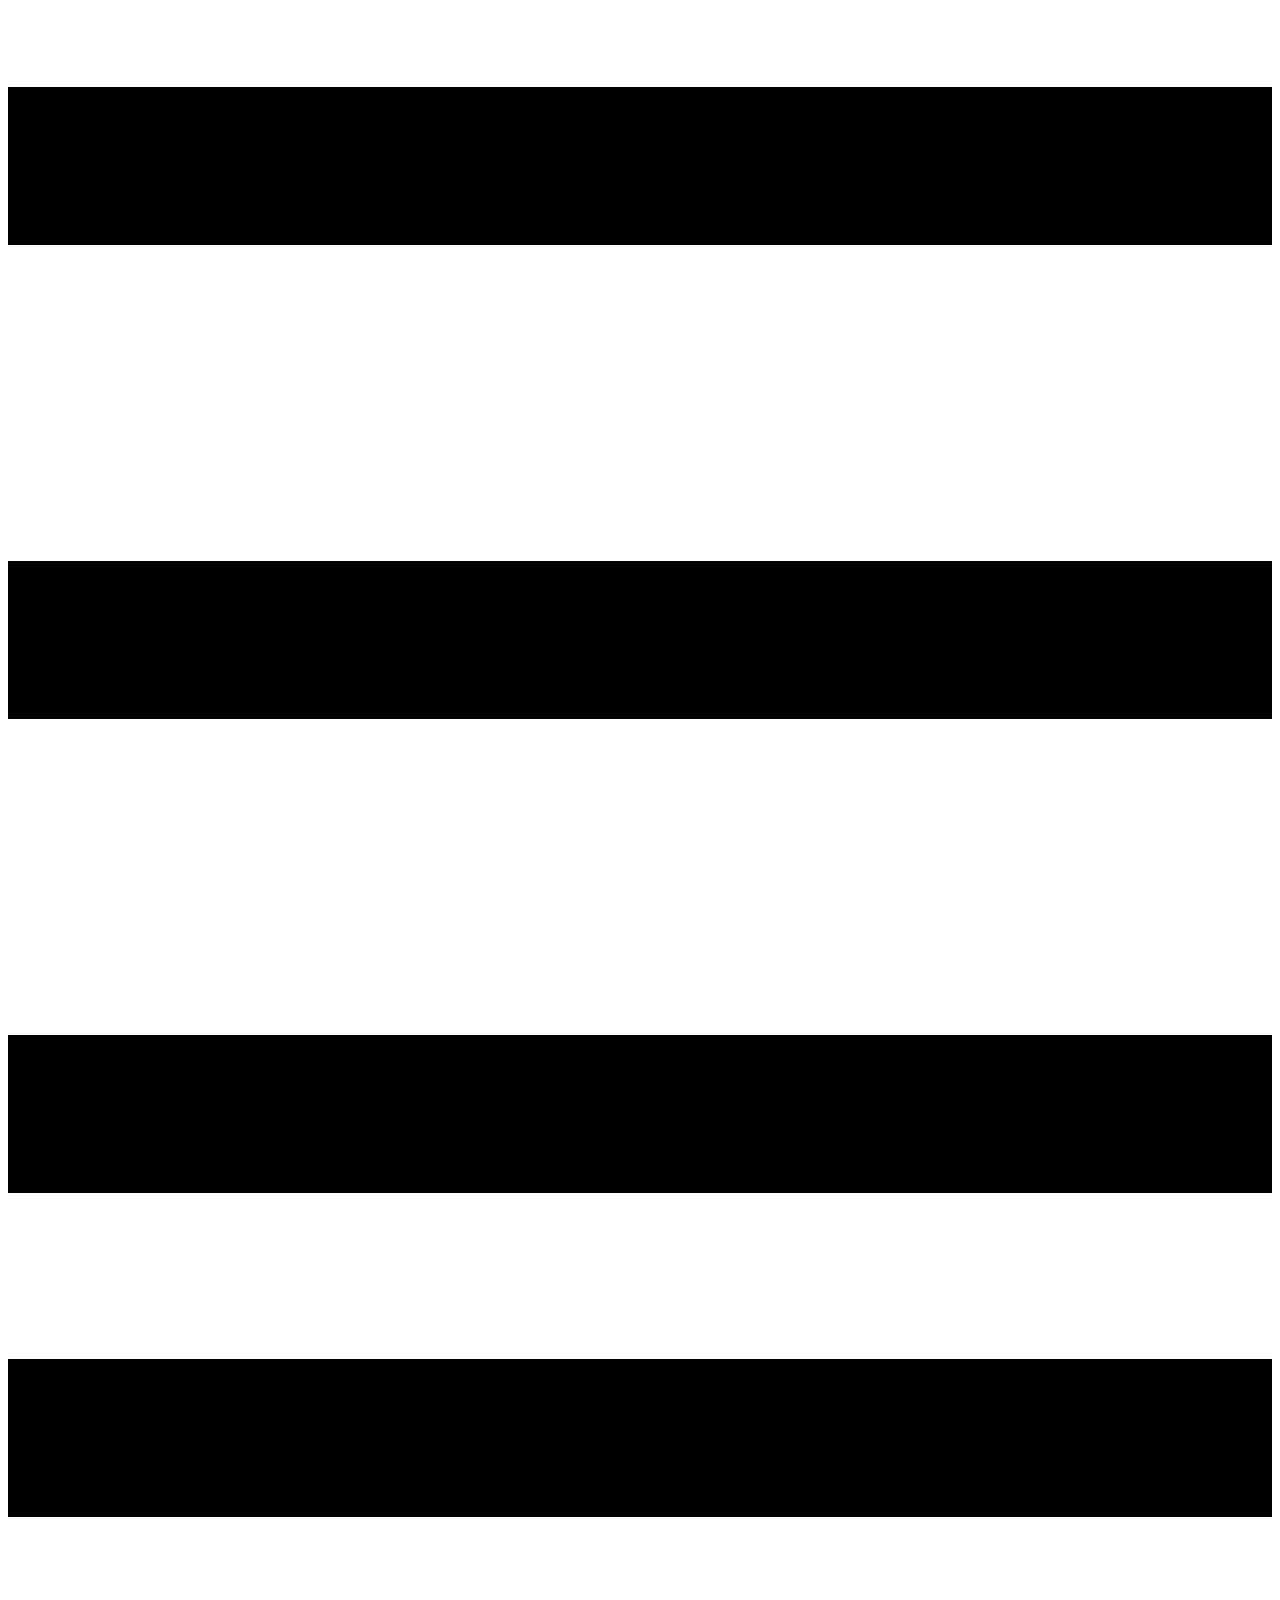
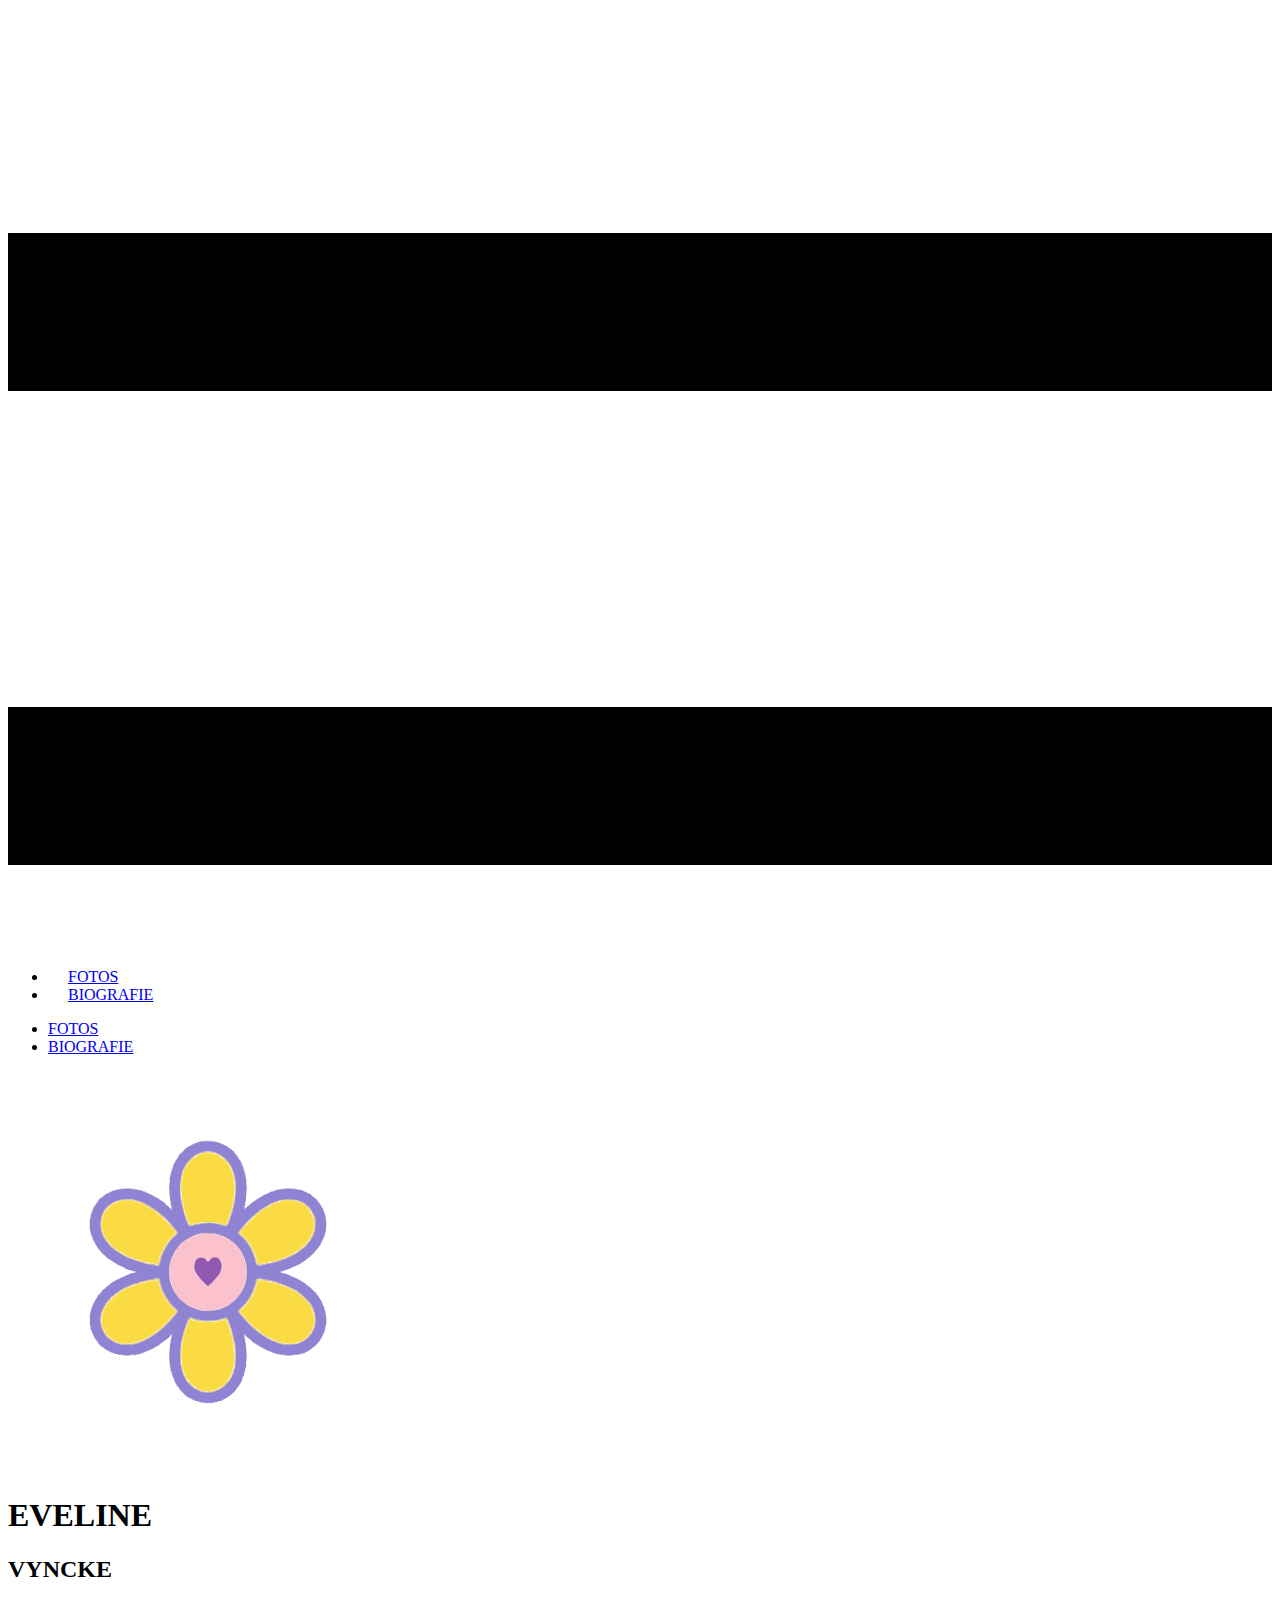
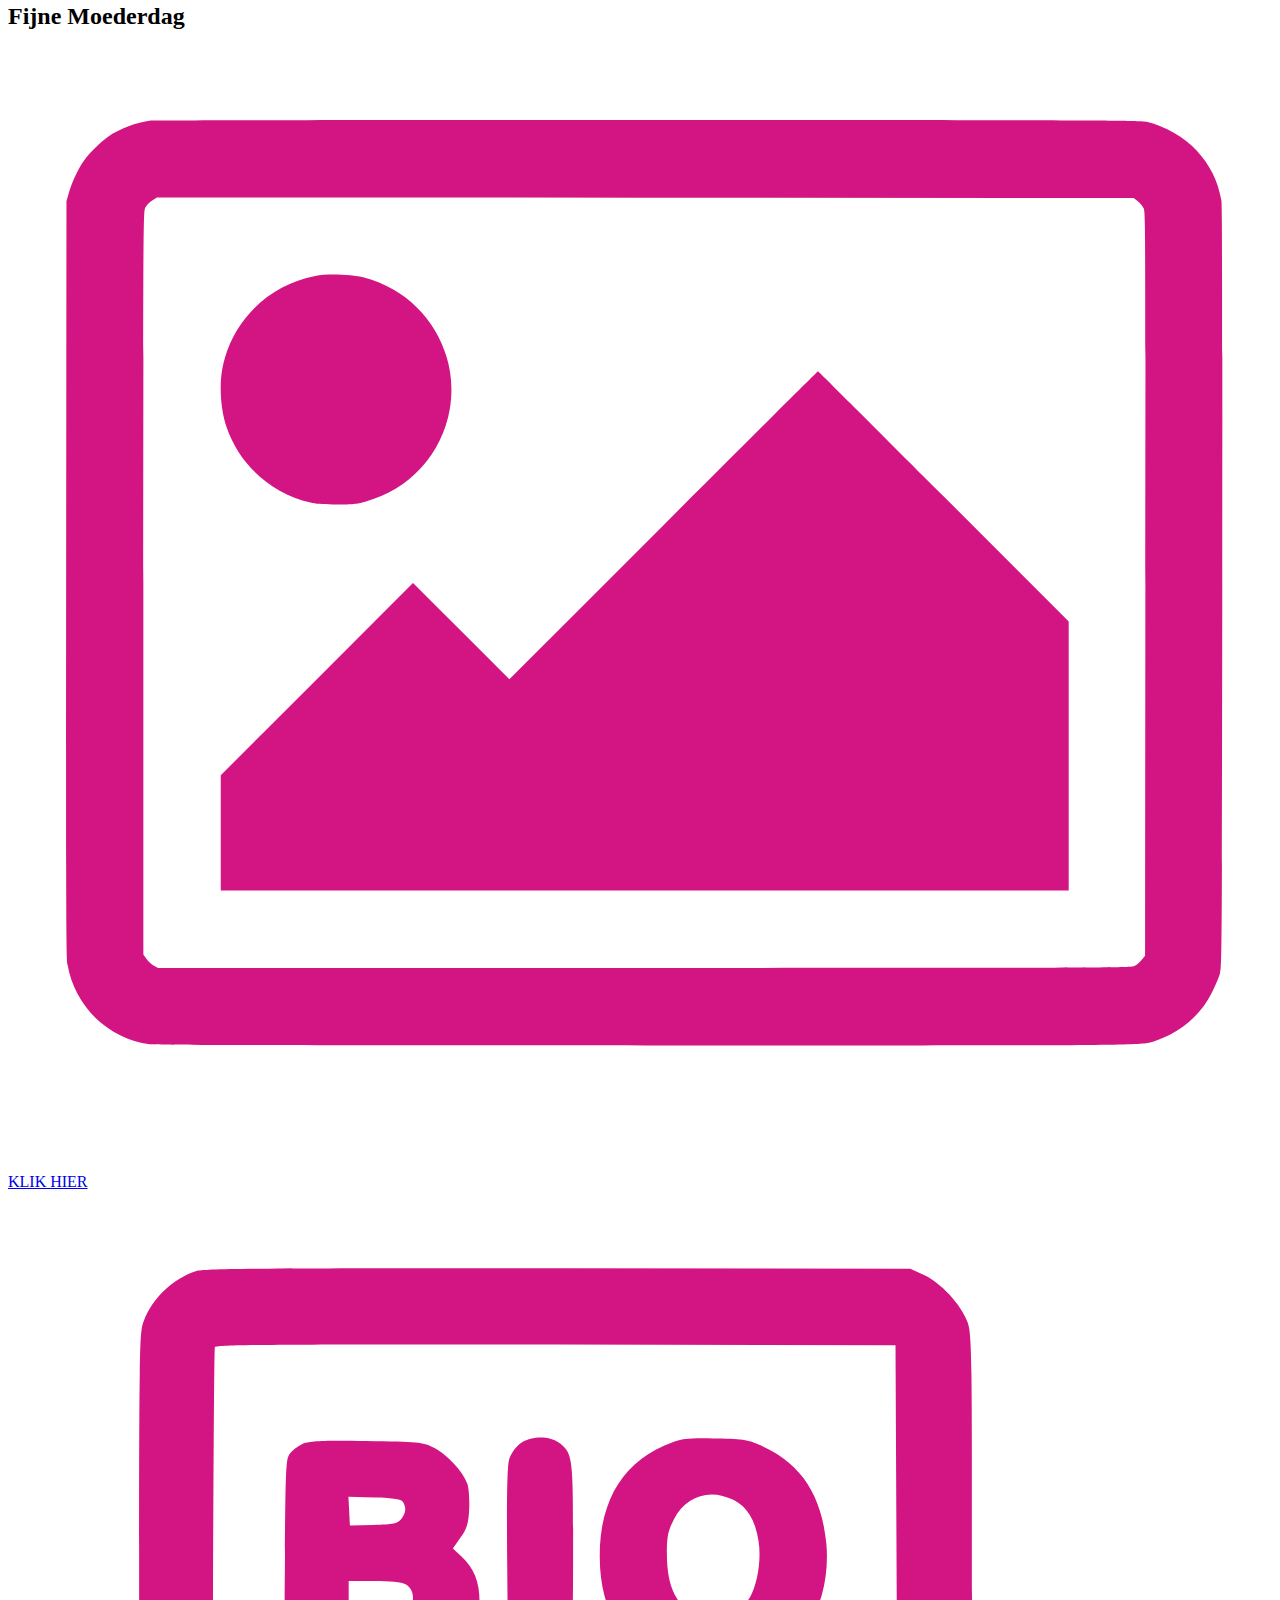
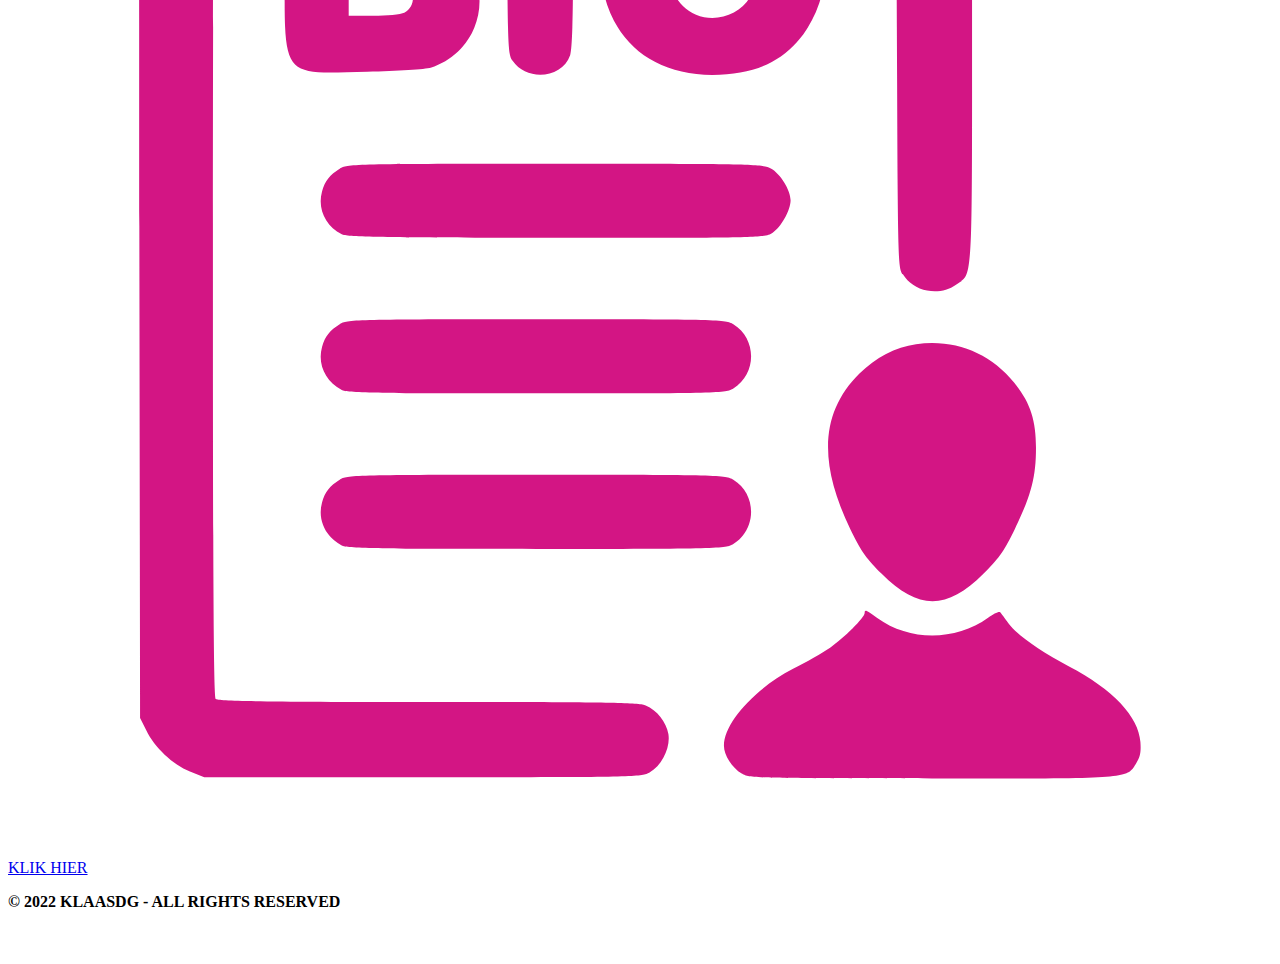
==== moederdag/index.html @ 9f71ee28 "moederdag" ====
<!DOCTYPE html>
<html style="font-size: 16px;">
  <head>
    <meta name="viewport" content="width=device-width, initial-scale=1.0">
    <meta charset="utf-8">
    <meta name="robots" content="noindex">
    <meta name="page_type" content="np-template-header-footer-from-plugin">
    <title>Fijne Moederdag</title>
    <link rel="stylesheet" href="/css/moederdag.css" media="screen">
<link rel="stylesheet" href="/css/index.css" media="screen">
    <script class="u-script" type="text/javascript" src="/js/jquery.js" defer=""></script>
    <script class="u-script" type="text/javascript" src="/js/moederdag.js" defer=""></script>
    <link rel="icon" href="/images/moederdag.png">
    <link id="u-theme-google-font" rel="stylesheet" href="https://fonts.googleapis.com/css?family=Open+Sans:300,300i,400,400i,500,500i,600,600i,700,700i,800,800i|Alfa+Slab+One:400">
    <link href="https://fonts.googleapis.com/css2?family=Covered+By+Your+Grace&family=Stint+Ultra+Condensed&display=swap" rel="stylesheet">
    <script type="application/ld+json">{
		"@context": "http://schema.org",
		"@type": "Organization",
		"name": "Moederdag",
		"logo": "/images/moederdag.png"
}</script>
    <meta name="theme-color" content="#478ac9">
    <meta property="og:type" content="website">
  </head>
  <body class="u-body u-xl-mode"><header class="u-align-center-lg u-align-center-md u-align-center-sm u-align-center-xl u-align-left-xs u-clearfix u-custom-color-1 u-header u-sticky u-sticky-31c8" id="sec-e91d" data-animation-name="" data-animation-duration="0" data-animation-delay="0" data-animation-direction=""><div class="u-clearfix u-sheet u-sheet-1">
        <nav class="u-align-left-xs u-align-right-lg u-align-right-md u-align-right-sm u-align-right-xl u-menu u-menu-one-level u-offcanvas u-offcanvas-shift u-menu-1" data-submenu-level="on-click">
          <div class="menu-collapse u-custom-font" style="font-size: 1.5rem; letter-spacing: 3px; font-family: Alfa Slab One;">
            <a class="u-button-style u-custom-color u-custom-hover-color u-custom-left-right-menu-spacing u-custom-padding-bottom u-custom-text-active-color u-custom-text-color u-custom-text-hover-color u-custom-top-bottom-menu-spacing u-nav-link u-text-active-palette-1-base u-text-custom-color-7 u-text-hover-palette-2-base" href="#" style="background-image: none;">
              <svg class="u-svg-link" viewBox="0 0 24 24"><use xmlns:xlink="http://www.w3.org/1999/xlink" xlink:href="#menu-hamburger"></use></svg>
              <svg class="u-svg-content" version="1.1" id="menu-hamburger" viewBox="0 0 16 16" x="0px" y="0px" xmlns:xlink="http://www.w3.org/1999/xlink" xmlns="http://www.w3.org/2000/svg"><g><rect y="1" width="16" height="2"></rect><rect y="7" width="16" height="2"></rect><rect y="13" width="16" height="2"></rect>
</g></svg>
            </a>
          </div>
          <div class="u-custom-menu u-nav-container">
            <ul class="u-custom-font u-nav u-unstyled u-nav-1"><li class="u-nav-item"><a class="u-button-style u-nav-link u-text-active-custom-color-7 u-text-custom-color-7 u-text-hover-custom-color-8" href="/fotos" style="padding: 10px 20px;">FOTOS</a>
</li><li class="u-nav-item"><a class="u-button-style u-nav-link u-text-active-custom-color-7 u-text-custom-color-7 u-text-hover-custom-color-8" href="/biografie" style="padding: 10px 20px;">BIOGRAFIE</a>
</li></ul>
          </div>
          <div class="u-custom-menu u-nav-container-collapse">
            <div class="u-container-style u-custom-color-1 u-inner-container-layout u-opacity u-opacity-95 u-sidenav">
              <div class="u-inner-container-layout u-sidenav-overflow">
                <div class="u-menu-close"></div>
                <ul class="u-align-center u-custom-font u-nav u-popupmenu-items u-spacing-0 u-text-active-custom-color-7 u-text-custom-color-7 u-text-hover-custom-color-2 u-unstyled u-nav-2"><li class="u-nav-item"><a class="u-button-style u-nav-link" href="/fotos">FOTOS</a>
</li><li class="u-nav-item"><a class="u-button-style u-nav-link" href="/biografie">BIOGRAFIE</a>
</li></ul>
              </div>
            </div>
            <div class="u-black u-menu-overlay u-opacity u-opacity-40"></div>
          </div>
        </nav>
        <a href="/" class="u-align-left-lg u-align-left-md u-align-left-sm u-align-left-xl u-align-right-xs u-image u-logo u-image-1" data-image-width="500" data-image-height="500" title="home">
          <svg class="u-logo-image u-logo-image-1" xmlns="http://www.w3.org/2000/svg" xmlns:xlink="http://www.w3.org/1999/xlink" id="svg" version="1.1" width="400" height="400" viewBox="0, 0, 400,400"><g id="svgg"><path id="path0" d="M194.000 69.600 C 194.000 69.820,192.999 70.000,191.776 70.000 C 190.396 70.000,189.647 70.152,189.800 70.400 C 189.944 70.633,189.537 70.800,188.824 70.800 C 188.151 70.800,187.600 70.980,187.600 71.200 C 187.600 71.420,187.150 71.600,186.600 71.600 C 186.050 71.600,185.600 71.780,185.600 72.000 C 185.600 72.220,185.240 72.400,184.800 72.400 C 184.360 72.400,184.000 72.580,184.000 72.800 C 184.000 73.020,183.640 73.200,183.200 73.200 C 182.760 73.200,182.400 73.380,182.400 73.600 C 182.400 73.820,182.080 74.000,181.688 74.000 C 181.297 74.000,180.717 74.360,180.400 74.800 C 180.083 75.240,179.413 75.600,178.912 75.600 C 178.410 75.600,178.000 75.815,178.000 76.078 C 178.000 76.340,176.650 77.841,175.000 79.413 C 173.350 80.984,172.000 82.196,172.000 82.106 C 172.000 82.016,171.730 82.213,171.400 82.543 C 171.070 82.873,170.796 83.381,170.791 83.671 C 170.786 83.962,170.430 84.650,170.000 85.200 C 169.570 85.750,169.214 86.425,169.209 86.700 C 169.204 86.975,169.020 87.200,168.800 87.200 C 168.580 87.200,168.400 87.470,168.400 87.800 C 168.400 88.130,168.220 88.400,168.000 88.400 C 167.780 88.400,167.600 88.670,167.600 89.000 C 167.600 89.330,167.420 89.600,167.200 89.600 C 166.980 89.600,166.800 90.039,166.800 90.576 C 166.800 91.113,166.620 91.664,166.400 91.800 C 166.180 91.936,166.000 92.407,166.000 92.847 C 166.000 93.287,165.820 93.536,165.600 93.400 C 165.367 93.256,165.200 93.663,165.200 94.376 C 165.200 95.049,165.020 95.600,164.800 95.600 C 164.580 95.600,164.400 96.050,164.400 96.600 C 164.400 97.150,164.220 97.600,164.000 97.600 C 163.780 97.600,163.600 98.230,163.600 99.000 C 163.600 99.770,163.420 100.400,163.200 100.400 C 162.980 100.400,162.800 101.120,162.800 102.000 C 162.800 102.880,162.620 103.600,162.400 103.600 C 162.157 103.600,162.000 105.341,162.000 108.024 C 162.000 110.871,161.857 112.359,161.600 112.200 C 161.040 111.854,161.074 118.914,161.635 119.475 C 161.948 119.788,161.948 119.985,161.635 120.178 C 161.396 120.326,161.200 120.717,161.200 121.047 C 161.200 121.377,161.380 121.536,161.600 121.400 C 161.857 121.241,162.002 122.631,162.006 125.276 C 162.010 128.087,162.136 129.209,162.400 128.800 C 162.671 128.380,162.790 129.017,162.794 130.924 C 162.798 132.636,162.949 133.555,163.200 133.400 C 163.446 133.248,163.600 133.918,163.600 135.143 C 163.600 136.373,163.791 137.202,164.100 137.312 C 164.375 137.410,164.474 137.626,164.320 137.792 C 164.165 137.958,162.948 136.993,161.615 135.647 C 160.281 134.301,158.923 133.200,158.595 133.200 C 158.267 133.200,158.000 132.842,158.000 132.400 C 158.000 131.883,157.733 131.600,157.247 131.600 C 156.830 131.600,156.400 131.243,156.284 130.800 C 156.169 130.360,155.788 130.000,155.437 130.000 C 155.087 130.000,154.800 129.809,154.800 129.576 C 154.800 129.343,154.632 129.257,154.426 129.384 C 154.220 129.511,153.598 129.162,153.044 128.608 C 152.490 128.053,151.779 127.600,151.465 127.600 C 151.150 127.600,150.799 127.240,150.684 126.800 C 150.543 126.259,150.138 126.000,149.437 126.000 C 148.867 126.000,148.400 125.820,148.400 125.600 C 148.400 125.380,148.040 125.200,147.600 125.200 C 147.160 125.200,146.800 125.020,146.800 124.800 C 146.800 124.580,146.519 124.400,146.176 124.400 C 145.833 124.400,145.664 124.220,145.800 124.000 C 145.940 123.773,145.604 123.600,145.024 123.600 C 144.461 123.600,144.000 123.420,144.000 123.200 C 144.000 122.980,143.640 122.800,143.200 122.800 C 142.760 122.800,142.400 122.620,142.400 122.400 C 142.400 122.180,142.040 122.000,141.600 122.000 C 141.160 122.000,140.800 121.820,140.800 121.600 C 140.800 121.380,140.429 121.200,139.976 121.200 C 139.523 121.200,139.264 121.020,139.400 120.800 C 139.544 120.567,139.137 120.400,138.424 120.400 C 137.751 120.400,137.200 120.220,137.200 120.000 C 137.200 119.780,136.649 119.600,135.976 119.600 C 135.303 119.600,134.838 119.462,134.942 119.293 C 135.046 119.125,134.697 118.782,134.165 118.531 C 133.634 118.280,133.300 118.238,133.423 118.437 C 133.546 118.637,133.367 118.800,133.024 118.800 C 132.681 118.800,132.400 118.620,132.400 118.400 C 132.400 118.180,131.489 118.000,130.376 118.000 C 129.129 118.000,128.448 117.847,128.600 117.600 C 128.758 117.345,127.596 117.200,125.400 117.200 C 123.204 117.200,122.042 117.055,122.200 116.800 C 122.357 116.546,121.279 116.400,119.247 116.400 C 117.487 116.400,115.936 116.580,115.800 116.800 C 115.664 117.020,114.078 117.203,112.276 117.206 C 110.013 117.210,109.186 117.332,109.600 117.600 C 110.040 117.884,109.753 117.989,108.524 117.994 C 107.602 117.997,106.736 118.180,106.600 118.400 C 106.464 118.620,105.823 118.800,105.176 118.800 C 104.529 118.800,104.000 118.980,104.000 119.200 C 104.000 119.420,103.640 119.600,103.200 119.600 C 102.760 119.600,102.400 119.780,102.400 120.000 C 102.400 120.220,102.040 120.400,101.600 120.400 C 101.160 120.400,100.800 120.580,100.800 120.800 C 100.800 121.020,100.440 121.200,100.000 121.200 C 99.560 121.200,99.200 121.380,99.200 121.600 C 99.200 121.820,98.762 122.000,98.227 122.000 C 97.605 122.000,97.162 122.289,97.000 122.800 C 96.860 123.240,96.528 123.600,96.261 123.600 C 95.995 123.600,95.517 123.960,95.200 124.400 C 94.883 124.840,94.322 125.200,93.954 125.200 C 93.587 125.200,93.181 125.473,93.053 125.806 C 92.925 126.139,92.366 126.585,91.810 126.796 C 91.176 127.037,90.800 127.490,90.800 128.014 C 90.800 128.472,90.620 128.736,90.400 128.600 C 90.180 128.464,90.000 128.684,90.000 129.088 C 90.000 129.493,89.640 130.083,89.200 130.400 C 88.760 130.717,88.400 131.207,88.400 131.488 C 88.400 131.770,88.254 132.000,88.075 132.000 C 87.896 132.000,87.502 132.630,87.200 133.400 C 86.898 134.170,86.504 134.800,86.325 134.800 C 86.146 134.800,86.000 135.171,86.000 135.624 C 86.000 136.077,85.820 136.336,85.600 136.200 C 85.373 136.060,85.200 136.396,85.200 136.976 C 85.200 137.539,85.020 138.000,84.800 138.000 C 84.580 138.000,84.400 138.360,84.400 138.800 C 84.400 139.240,84.220 139.600,84.000 139.600 C 83.780 139.600,83.600 140.230,83.600 141.000 C 83.600 141.770,83.420 142.400,83.200 142.400 C 82.980 142.400,82.800 143.120,82.800 144.000 C 82.800 144.880,82.620 145.600,82.400 145.600 C 82.148 145.600,82.000 148.275,82.000 152.824 C 82.000 157.537,82.139 159.961,82.400 159.800 C 82.642 159.650,82.800 160.204,82.800 161.200 C 82.800 162.196,82.958 162.750,83.200 162.600 C 83.433 162.456,83.600 162.863,83.600 163.576 C 83.600 164.249,83.780 164.800,84.000 164.800 C 84.220 164.800,84.400 165.250,84.400 165.800 C 84.400 166.350,84.580 166.800,84.800 166.800 C 85.020 166.800,85.200 167.261,85.200 167.824 C 85.200 168.404,85.373 168.740,85.600 168.600 C 85.828 168.459,86.000 168.804,86.000 169.400 C 86.000 169.996,86.172 170.341,86.400 170.200 C 86.620 170.064,86.800 170.323,86.800 170.776 C 86.800 171.229,86.980 171.600,87.200 171.600 C 87.420 171.600,87.600 171.872,87.600 172.204 C 87.600 172.536,88.140 173.372,88.800 174.063 C 89.460 174.754,90.000 175.562,90.000 175.859 C 90.000 176.157,90.180 176.400,90.400 176.400 C 90.620 176.400,90.800 176.760,90.800 177.200 C 90.800 177.640,90.952 178.000,91.139 178.000 C 91.575 178.000,93.200 179.404,93.200 179.781 C 93.200 180.222,97.651 184.400,98.120 184.400 C 98.348 184.400,98.424 184.509,98.291 184.642 C 97.990 184.944,99.803 186.800,100.399 186.800 C 100.638 186.800,101.220 187.160,101.692 187.600 C 102.164 188.040,102.787 188.400,103.075 188.400 C 103.364 188.400,103.600 188.580,103.600 188.800 C 103.600 189.020,103.870 189.200,104.200 189.200 C 104.530 189.200,104.800 189.380,104.800 189.600 C 104.800 189.820,105.070 190.000,105.400 190.000 C 105.730 190.000,106.000 190.180,106.000 190.400 C 106.000 190.620,106.320 190.800,106.712 190.800 C 107.103 190.800,107.683 191.160,108.000 191.600 C 108.317 192.040,108.897 192.400,109.288 192.400 C 109.680 192.400,110.000 192.580,110.000 192.800 C 110.000 193.020,110.360 193.200,110.800 193.200 C 111.240 193.200,111.600 193.380,111.600 193.600 C 111.600 193.820,112.050 194.000,112.600 194.000 C 113.150 194.000,113.600 194.180,113.600 194.400 C 113.600 194.620,113.960 194.800,114.400 194.800 C 114.840 194.800,115.200 194.980,115.200 195.200 C 115.200 195.420,115.470 195.600,115.800 195.600 C 116.130 195.600,116.400 195.780,116.400 196.000 C 116.400 196.220,116.665 196.400,116.988 196.400 C 117.311 196.400,118.217 196.760,119.000 197.200 C 119.783 197.640,120.743 198.000,121.132 198.000 C 121.521 198.000,122.082 198.225,122.379 198.500 C 122.810 198.900,122.861 198.900,122.635 198.500 C 122.460 198.190,122.598 198.000,123.000 198.000 C 123.356 198.000,123.536 198.180,123.400 198.400 C 123.260 198.626,123.588 198.800,124.153 198.800 C 124.703 198.800,125.264 198.980,125.400 199.200 C 125.536 199.420,126.267 199.600,127.024 199.600 C 127.781 199.600,128.400 199.780,128.400 200.000 C 128.400 200.220,127.860 200.400,127.200 200.400 C 126.540 200.400,126.000 200.580,126.000 200.800 C 126.000 201.020,125.561 201.200,125.024 201.200 C 124.487 201.200,123.936 201.380,123.800 201.600 C 123.664 201.820,122.798 202.003,121.876 202.006 C 120.647 202.011,120.360 202.116,120.800 202.400 C 121.254 202.693,121.078 202.789,120.076 202.794 C 119.297 202.797,118.854 202.964,119.000 203.200 C 119.140 203.427,118.804 203.600,118.224 203.600 C 117.661 203.600,117.200 203.780,117.200 204.000 C 117.200 204.220,116.851 204.400,116.424 204.400 C 115.997 204.400,115.536 204.580,115.400 204.800 C 115.264 205.020,114.803 205.200,114.376 205.200 C 113.949 205.200,113.600 205.380,113.600 205.600 C 113.600 205.820,113.240 206.000,112.800 206.000 C 112.360 206.000,112.000 206.180,112.000 206.400 C 112.000 206.620,111.539 206.800,110.976 206.800 C 110.396 206.800,110.060 206.973,110.200 207.200 C 110.341 207.428,109.996 207.600,109.400 207.600 C 108.804 207.600,108.459 207.772,108.600 208.000 C 108.740 208.227,108.404 208.400,107.824 208.400 C 107.261 208.400,106.800 208.580,106.800 208.800 C 106.800 209.020,106.480 209.200,106.088 209.200 C 105.697 209.200,105.117 209.560,104.800 210.000 C 104.483 210.440,104.015 210.800,103.760 210.800 C 103.505 210.800,102.555 211.520,101.648 212.400 C 100.741 213.280,99.806 214.000,99.571 214.000 C 99.047 214.000,97.946 215.058,98.040 215.471 C 98.077 215.636,97.771 215.957,97.360 216.185 C 96.948 216.413,96.318 216.915,95.959 217.300 C 95.600 217.685,95.012 218.000,94.653 218.000 C 94.294 218.000,93.998 218.315,93.996 218.700 C 93.992 219.381,91.483 222.865,91.027 222.822 C 90.179 222.741,90.000 222.915,90.000 223.824 C 90.000 224.404,89.827 224.740,89.600 224.600 C 89.380 224.464,89.200 224.734,89.200 225.200 C 89.200 225.666,89.020 225.936,88.800 225.800 C 88.580 225.664,88.400 225.934,88.400 226.400 C 88.400 226.866,88.220 227.136,88.000 227.000 C 87.780 226.864,87.600 227.123,87.600 227.576 C 87.600 228.029,87.420 228.400,87.200 228.400 C 86.980 228.400,86.800 228.771,86.800 229.224 C 86.800 229.677,86.620 229.936,86.400 229.800 C 86.173 229.660,86.000 229.996,86.000 230.576 C 86.000 231.139,85.820 231.600,85.600 231.600 C 85.380 231.600,85.200 231.960,85.200 232.400 C 85.200 232.840,85.020 233.200,84.800 233.200 C 84.580 233.200,84.400 233.650,84.400 234.200 C 84.400 234.750,84.220 235.200,84.000 235.200 C 83.780 235.200,83.600 235.740,83.600 236.400 C 83.600 237.060,83.420 237.600,83.200 237.600 C 82.980 237.600,82.800 238.421,82.800 239.424 C 82.800 240.537,82.644 241.151,82.400 241.000 C 82.139 240.839,82.000 243.063,82.000 247.376 C 82.000 251.525,82.149 254.000,82.400 254.000 C 82.620 254.000,82.800 254.641,82.800 255.424 C 82.800 256.336,82.646 256.752,82.370 256.582 C 82.134 256.436,82.178 256.695,82.467 257.158 C 82.756 257.621,83.129 258.000,83.296 258.000 C 83.463 258.000,83.600 258.450,83.600 259.000 C 83.600 259.550,83.780 260.000,84.000 260.000 C 84.220 260.000,84.400 260.450,84.400 261.000 C 84.400 261.550,84.580 262.000,84.800 262.000 C 85.020 262.000,85.200 262.360,85.200 262.800 C 85.200 263.240,85.380 263.600,85.600 263.600 C 85.820 263.600,86.000 264.061,86.000 264.624 C 86.000 265.204,86.173 265.540,86.400 265.400 C 86.620 265.264,86.800 265.523,86.800 265.976 C 86.800 266.429,86.980 266.800,87.200 266.800 C 87.420 266.800,87.600 266.982,87.600 267.204 C 87.600 267.426,88.140 268.172,88.800 268.863 C 89.460 269.554,90.000 270.367,90.000 270.670 C 90.000 271.371,93.405 274.800,94.101 274.800 C 94.388 274.800,94.883 275.160,95.200 275.600 C 95.517 276.040,96.007 276.400,96.288 276.400 C 96.570 276.400,96.800 276.580,96.800 276.800 C 96.800 277.020,97.070 277.200,97.400 277.200 C 97.730 277.200,98.000 277.380,98.000 277.600 C 98.000 277.820,98.371 278.000,98.824 278.000 C 99.277 278.000,99.536 278.180,99.400 278.400 C 99.264 278.620,99.523 278.800,99.976 278.800 C 100.429 278.800,100.800 278.980,100.800 279.200 C 100.800 279.420,101.160 279.600,101.600 279.600 C 102.040 279.600,102.400 279.780,102.400 280.000 C 102.400 280.220,102.760 280.400,103.200 280.400 C 103.640 280.400,104.000 280.580,104.000 280.800 C 104.000 281.020,104.630 281.200,105.400 281.200 C 106.170 281.200,106.800 281.380,106.800 281.600 C 106.800 281.820,107.520 282.000,108.400 282.000 C 109.280 282.000,110.000 282.180,110.000 282.400 C 110.000 282.630,111.319 282.812,113.100 282.828 C 115.204 282.847,115.943 282.967,115.400 283.200 C 114.881 283.423,116.047 283.554,118.724 283.572 C 121.378 283.590,122.759 283.457,122.600 283.200 C 122.449 282.956,123.063 282.800,124.176 282.800 C 125.328 282.800,126.000 282.977,126.000 283.280 C 126.000 283.653,126.107 283.653,126.480 283.280 C 126.744 283.016,127.284 282.800,127.680 282.800 C 128.076 282.800,128.400 282.620,128.400 282.400 C 128.400 282.180,128.861 282.000,129.424 282.000 C 130.126 282.000,130.359 282.157,130.165 282.500 C 129.939 282.900,129.990 282.900,130.421 282.500 C 130.718 282.225,131.374 282.000,131.880 282.000 C 132.386 282.000,132.800 281.820,132.800 281.600 C 132.800 281.380,132.991 281.200,133.224 281.200 C 133.457 281.200,133.528 281.393,133.382 281.630 C 133.236 281.866,133.495 281.822,133.958 281.533 C 134.421 281.244,134.800 280.871,134.800 280.704 C 134.800 280.537,135.351 280.400,136.024 280.400 C 136.737 280.400,137.144 280.233,137.000 280.000 C 136.860 279.773,137.196 279.600,137.776 279.600 C 138.339 279.600,138.800 279.420,138.800 279.200 C 138.800 278.980,139.149 278.800,139.576 278.800 C 140.003 278.800,140.464 278.620,140.600 278.400 C 140.736 278.180,141.027 278.000,141.247 278.000 C 141.467 278.000,141.528 278.193,141.382 278.430 C 141.235 278.667,141.482 278.631,141.932 278.349 C 142.381 278.069,142.659 277.696,142.551 277.520 C 142.442 277.344,142.813 277.200,143.376 277.200 C 143.939 277.200,144.400 277.020,144.400 276.800 C 144.400 276.580,144.867 276.400,145.437 276.400 C 146.138 276.400,146.543 276.141,146.684 275.600 C 146.813 275.107,147.230 274.800,147.771 274.800 C 148.254 274.800,149.036 274.440,149.508 274.000 C 149.980 273.560,150.527 273.200,150.724 273.200 C 150.921 273.200,151.646 272.660,152.337 272.000 C 153.028 271.340,153.748 270.800,153.937 270.800 C 154.126 270.800,154.846 270.260,155.537 269.600 C 156.228 268.940,156.953 268.400,157.148 268.400 C 157.344 268.400,158.245 267.680,159.152 266.800 C 160.059 265.920,160.986 265.200,161.213 265.200 C 161.440 265.200,161.746 264.885,161.893 264.501 C 162.479 262.976,164.400 261.518,164.400 262.600 C 164.400 262.930,164.186 263.155,163.925 263.100 C 163.607 263.033,163.484 263.547,163.553 264.659 C 163.609 265.572,163.463 266.438,163.228 266.583 C 162.992 266.728,162.800 267.726,162.800 268.800 C 162.800 269.874,162.620 270.864,162.400 271.000 C 162.174 271.139,162.000 273.079,162.000 275.447 C 162.000 277.765,161.842 279.550,161.648 279.430 C 161.453 279.309,161.285 281.272,161.271 283.815 C 161.257 286.596,161.396 288.326,161.624 288.185 C 161.849 288.046,162.000 289.498,162.000 291.800 C 162.000 294.263,162.144 295.558,162.400 295.400 C 162.642 295.250,162.800 295.804,162.800 296.800 C 162.800 297.872,162.650 298.354,162.370 298.182 C 162.133 298.035,162.169 298.282,162.451 298.732 C 162.731 299.181,163.104 299.459,163.280 299.351 C 163.456 299.242,163.600 299.894,163.600 300.800 C 163.600 301.796,163.758 302.350,164.000 302.200 C 164.233 302.056,164.400 302.463,164.400 303.176 C 164.400 303.849,164.580 304.400,164.800 304.400 C 165.020 304.400,165.200 304.951,165.200 305.624 C 165.200 306.337,165.367 306.744,165.600 306.600 C 165.827 306.460,166.000 306.796,166.000 307.376 C 166.000 307.939,166.180 308.400,166.400 308.400 C 166.620 308.400,166.800 308.951,166.800 309.624 C 166.800 310.337,166.967 310.744,167.200 310.600 C 167.420 310.464,167.600 310.633,167.600 310.976 C 167.600 311.319,167.780 311.600,168.000 311.600 C 168.220 311.600,168.400 311.960,168.400 312.400 C 168.400 312.840,168.580 313.200,168.800 313.200 C 169.020 313.200,169.200 313.548,169.200 313.973 C 169.200 314.398,169.560 314.860,170.000 315.000 C 170.440 315.140,170.800 315.512,170.800 315.827 C 170.800 316.142,170.980 316.400,171.200 316.400 C 171.420 316.400,171.600 316.760,171.600 317.200 C 171.600 317.640,171.811 318.000,172.068 318.000 C 172.616 318.000,176.738 322.328,176.457 322.609 C 176.352 322.714,176.555 322.800,176.906 322.800 C 177.258 322.800,177.660 323.160,177.800 323.600 C 177.940 324.040,178.319 324.400,178.644 324.400 C 178.968 324.400,179.620 324.760,180.092 325.200 C 180.564 325.640,181.378 326.000,181.899 326.000 C 182.429 326.000,182.738 326.176,182.600 326.400 C 182.464 326.620,182.734 326.800,183.200 326.800 C 183.666 326.800,183.936 326.980,183.800 327.200 C 183.659 327.428,184.004 327.600,184.600 327.600 C 185.196 327.600,185.541 327.772,185.400 328.000 C 185.256 328.233,185.663 328.400,186.376 328.400 C 187.049 328.400,187.600 328.580,187.600 328.800 C 187.600 329.020,188.140 329.200,188.800 329.200 C 189.460 329.200,190.000 329.380,190.000 329.600 C 190.000 329.820,190.885 330.000,191.967 330.000 C 193.048 330.000,194.000 330.199,194.081 330.442 C 194.278 331.035,206.529 331.013,206.727 330.419 C 206.804 330.188,207.582 330.000,208.457 330.000 C 209.415 330.000,209.949 329.841,209.800 329.600 C 209.651 329.359,210.188 329.200,211.153 329.200 C 212.033 329.200,212.864 329.020,213.000 328.800 C 213.136 328.580,213.563 328.400,213.948 328.400 C 214.334 328.400,215.036 328.040,215.508 327.600 C 215.980 327.160,216.694 326.800,217.095 326.800 C 217.496 326.800,218.083 326.440,218.400 326.000 C 218.717 325.560,219.257 325.200,219.600 325.200 C 219.943 325.200,220.483 324.840,220.800 324.400 C 221.117 323.960,221.588 323.600,221.847 323.600 C 222.443 323.600,228.400 317.803,228.400 317.224 C 228.400 316.987,228.940 316.228,229.600 315.537 C 230.260 314.846,230.800 314.038,230.800 313.741 C 230.800 313.443,230.980 313.200,231.200 313.200 C 231.420 313.200,231.600 312.880,231.600 312.488 C 231.600 312.097,231.960 311.517,232.400 311.200 C 232.840 310.883,233.200 310.303,233.200 309.912 C 233.200 309.520,233.380 309.200,233.600 309.200 C 233.820 309.200,234.000 308.559,234.000 307.776 C 234.000 306.929,234.162 306.453,234.400 306.600 C 234.633 306.744,234.800 306.337,234.800 305.624 C 234.800 304.951,234.937 304.400,235.104 304.400 C 235.271 304.400,235.644 304.021,235.933 303.558 C 236.222 303.095,236.266 302.836,236.030 302.982 C 235.791 303.129,235.600 302.959,235.600 302.600 C 235.600 302.244,235.780 302.064,236.000 302.200 C 236.238 302.347,236.400 301.871,236.400 301.024 C 236.400 300.241,236.580 299.600,236.800 299.600 C 237.020 299.600,237.200 298.689,237.200 297.576 C 237.200 296.329,237.353 295.648,237.600 295.800 C 237.836 295.946,238.000 295.497,238.000 294.704 C 238.000 293.965,238.225 293.118,238.500 292.821 C 238.900 292.390,238.900 292.339,238.500 292.565 C 238.118 292.780,238.001 292.108,238.006 289.724 C 238.010 287.592,238.133 286.791,238.393 287.200 C 238.648 287.603,238.745 286.748,238.687 284.600 C 238.639 282.840,238.471 281.303,238.314 281.185 C 238.156 281.067,238.004 278.564,237.975 275.624 C 237.943 272.334,237.786 270.493,237.568 270.839 C 237.338 271.201,237.210 270.513,237.206 268.900 C 237.203 267.504,237.023 266.400,236.800 266.400 C 236.580 266.400,236.400 265.605,236.400 264.633 C 236.400 263.582,236.198 262.794,235.900 262.688 C 235.625 262.590,235.526 262.374,235.680 262.208 C 235.835 262.042,237.052 263.007,238.385 264.353 C 239.719 265.699,240.998 266.800,241.228 266.800 C 241.459 266.800,241.536 266.980,241.400 267.200 C 241.264 267.420,241.441 267.600,241.794 267.600 C 242.146 267.600,242.922 268.073,243.517 268.651 C 244.113 269.228,244.347 269.561,244.038 269.389 C 243.664 269.181,243.572 269.230,243.762 269.538 C 243.919 269.792,244.307 270.000,244.624 270.000 C 244.941 270.000,245.200 270.180,245.200 270.400 C 245.200 270.620,245.558 270.800,245.997 270.800 C 246.435 270.800,247.018 271.160,247.293 271.600 C 247.568 272.040,248.109 272.400,248.496 272.400 C 248.883 272.400,249.200 272.580,249.200 272.800 C 249.200 273.020,249.470 273.200,249.800 273.200 C 250.130 273.200,250.400 273.380,250.400 273.600 C 250.400 273.820,250.670 274.000,251.000 274.000 C 251.330 274.000,251.600 274.180,251.600 274.400 C 251.600 274.620,251.971 274.800,252.424 274.800 C 252.877 274.800,253.136 274.980,253.000 275.200 C 252.864 275.420,253.123 275.600,253.576 275.600 C 254.029 275.600,254.400 275.780,254.400 276.000 C 254.400 276.220,254.760 276.400,255.200 276.400 C 255.640 276.400,256.000 276.580,256.000 276.800 C 256.000 277.020,256.360 277.200,256.800 277.200 C 257.240 277.200,257.600 277.380,257.600 277.600 C 257.600 277.820,257.971 278.000,258.424 278.000 C 258.877 278.000,259.136 278.180,259.000 278.400 C 258.856 278.633,259.263 278.800,259.976 278.800 C 260.649 278.800,261.200 278.980,261.200 279.200 C 261.200 279.420,261.650 279.600,262.200 279.600 C 262.750 279.600,263.200 279.780,263.200 280.000 C 263.200 280.220,263.560 280.400,264.000 280.400 C 264.440 280.400,264.800 280.580,264.800 280.800 C 264.800 281.020,265.520 281.200,266.400 281.200 C 267.280 281.200,268.000 281.380,268.000 281.600 C 268.000 281.820,268.810 282.000,269.800 282.000 C 270.790 282.000,271.600 282.180,271.600 282.400 C 271.600 282.631,272.859 282.800,274.576 282.800 C 276.213 282.800,277.664 282.980,277.800 283.200 C 277.936 283.420,279.387 283.600,281.024 283.600 C 282.741 283.600,284.000 283.431,284.000 283.200 C 284.000 282.967,285.333 282.800,287.200 282.800 C 289.067 282.800,290.400 282.633,290.400 282.400 C 290.400 282.180,291.131 282.000,292.024 282.000 C 293.004 282.000,293.549 281.842,293.400 281.600 C 293.264 281.380,293.444 281.200,293.800 281.200 C 294.202 281.200,294.340 281.390,294.165 281.700 C 293.939 282.100,293.990 282.100,294.421 281.700 C 294.718 281.425,295.340 281.200,295.805 281.200 C 296.269 281.200,297.036 280.840,297.508 280.400 C 297.980 279.960,298.707 279.600,299.124 279.600 C 299.541 279.600,300.446 279.060,301.137 278.400 C 301.828 277.740,302.592 277.200,302.836 277.200 C 303.080 277.200,303.783 276.660,304.400 276.000 C 305.017 275.340,305.674 274.798,305.860 274.796 C 306.507 274.788,310.000 271.284,310.000 270.643 C 310.000 270.290,310.262 270.000,310.581 270.000 C 310.901 270.000,311.480 269.325,311.868 268.500 C 312.256 267.675,312.895 266.651,313.287 266.225 C 313.679 265.798,314.000 265.076,314.000 264.621 C 314.000 264.165,314.360 263.568,314.800 263.293 C 315.310 262.974,315.600 262.360,315.600 261.597 C 315.600 260.938,315.780 260.400,316.000 260.400 C 316.220 260.400,316.400 260.051,316.400 259.624 C 316.400 259.197,316.580 258.736,316.800 258.600 C 317.020 258.464,317.200 257.384,317.200 256.200 C 317.200 255.016,317.380 253.936,317.600 253.800 C 317.820 253.664,318.000 253.113,318.000 252.576 C 318.000 252.039,318.180 251.600,318.400 251.600 C 318.620 251.600,318.800 251.409,318.800 251.176 C 318.800 250.943,318.620 250.864,318.400 251.000 C 318.141 251.160,318.000 249.471,318.000 246.224 C 318.000 243.141,317.845 241.200,317.600 241.200 C 317.380 241.200,317.200 240.480,317.200 239.600 C 317.200 238.720,317.020 238.000,316.800 238.000 C 316.580 238.000,316.400 237.269,316.400 236.376 C 316.400 235.396,316.242 234.851,316.000 235.000 C 315.780 235.136,315.600 234.877,315.600 234.424 C 315.600 233.971,315.420 233.600,315.200 233.600 C 314.980 233.600,314.800 233.150,314.800 232.600 C 314.800 232.050,314.620 231.600,314.400 231.600 C 314.180 231.600,314.000 231.049,314.000 230.376 C 314.000 229.663,313.833 229.256,313.600 229.400 C 313.380 229.536,313.200 229.367,313.200 229.024 C 313.200 228.681,313.020 228.400,312.800 228.400 C 312.580 228.400,312.400 228.040,312.400 227.600 C 312.400 227.160,312.220 226.800,312.000 226.800 C 311.780 226.800,311.600 226.512,311.600 226.160 C 311.600 225.809,311.060 225.017,310.400 224.400 C 309.740 223.783,309.200 223.003,309.200 222.666 C 309.200 222.330,308.840 221.940,308.400 221.800 C 307.960 221.660,307.600 221.368,307.600 221.149 C 307.600 220.931,307.808 220.881,308.062 221.038 C 308.348 221.215,308.415 221.148,308.238 220.862 C 308.081 220.608,307.755 220.400,307.514 220.400 C 307.273 220.400,305.670 218.960,303.952 217.200 C 302.234 215.440,300.552 214.000,300.214 214.000 C 299.876 214.000,299.600 213.820,299.600 213.600 C 299.600 213.380,299.342 213.200,299.027 213.200 C 298.712 213.200,298.340 212.840,298.200 212.400 C 298.060 211.960,297.638 211.600,297.261 211.600 C 296.885 211.600,296.317 211.240,296.000 210.800 C 295.683 210.360,295.143 210.000,294.800 210.000 C 294.457 210.000,293.917 209.640,293.600 209.200 C 293.283 208.760,292.703 208.400,292.312 208.400 C 291.920 208.400,291.600 208.220,291.600 208.000 C 291.600 207.780,291.193 207.600,290.696 207.600 C 290.199 207.600,289.568 207.240,289.293 206.800 C 288.971 206.284,288.360 206.000,287.573 206.000 C 286.902 206.000,286.442 205.856,286.551 205.680 C 286.659 205.504,286.381 205.131,285.932 204.851 C 285.482 204.569,285.235 204.533,285.382 204.770 C 285.528 205.007,285.367 205.200,285.024 205.200 C 284.681 205.200,284.400 205.020,284.400 204.800 C 284.400 204.580,284.040 204.400,283.600 204.400 C 283.160 204.400,282.800 204.220,282.800 204.000 C 282.800 203.780,282.440 203.600,282.000 203.600 C 281.560 203.600,281.200 203.420,281.200 203.200 C 281.200 202.980,280.615 202.797,279.900 202.794 C 278.914 202.789,278.745 202.694,279.200 202.400 C 279.695 202.080,279.656 202.011,278.980 202.006 C 278.529 202.003,277.918 201.775,277.621 201.500 C 277.190 201.100,277.139 201.100,277.365 201.500 C 277.703 202.099,276.569 202.197,276.200 201.600 C 276.064 201.380,275.513 201.200,274.976 201.200 C 274.439 201.200,274.000 201.020,274.000 200.800 C 274.000 200.580,273.460 200.400,272.800 200.400 C 272.140 200.400,271.600 200.220,271.600 200.000 C 271.600 199.780,271.735 199.621,271.900 199.647 C 272.993 199.820,274.409 199.538,274.194 199.190 C 274.055 198.965,274.089 198.806,274.270 198.837 C 275.331 199.022,276.812 198.743,276.600 198.400 C 276.451 198.158,276.996 198.000,277.976 198.000 C 278.869 198.000,279.600 197.820,279.600 197.600 C 279.600 197.380,279.870 197.200,280.200 197.200 C 280.530 197.200,280.800 197.020,280.800 196.800 C 280.800 196.580,280.991 196.400,281.224 196.400 C 281.457 196.400,281.546 196.563,281.423 196.763 C 281.300 196.962,281.634 196.920,282.165 196.669 C 282.697 196.418,283.046 196.075,282.942 195.907 C 282.838 195.738,283.213 195.600,283.776 195.600 C 284.339 195.600,284.800 195.420,284.800 195.200 C 284.800 194.980,285.160 194.800,285.600 194.800 C 286.040 194.800,286.400 194.620,286.400 194.400 C 286.400 194.180,286.883 194.000,287.474 194.000 C 288.065 194.000,288.994 193.595,289.539 193.100 C 290.083 192.605,290.377 192.460,290.192 192.779 C 290.000 193.108,290.386 192.979,291.090 192.479 C 291.768 191.995,292.481 191.600,292.673 191.600 C 292.866 191.600,293.283 191.240,293.600 190.800 C 293.917 190.360,294.457 190.000,294.800 190.000 C 295.143 190.000,295.683 189.640,296.000 189.200 C 296.317 188.760,296.821 188.400,297.120 188.400 C 297.418 188.400,298.354 187.680,299.200 186.800 C 300.046 185.920,300.944 185.200,301.197 185.200 C 301.813 185.200,302.826 184.160,302.514 183.848 C 302.378 183.711,302.481 183.600,302.744 183.600 C 303.334 183.600,306.551 180.425,306.911 179.487 C 307.056 179.109,307.451 178.800,307.787 178.800 C 308.124 178.800,308.400 178.461,308.400 178.047 C 308.400 177.630,308.757 177.200,309.200 177.084 C 309.687 176.957,310.000 176.538,310.000 176.014 C 310.000 175.540,310.180 175.264,310.400 175.400 C 310.783 175.636,310.985 175.049,310.814 174.200 C 310.770 173.980,310.867 173.933,311.030 174.097 C 311.472 174.538,312.400 173.615,312.400 172.734 C 312.400 172.312,312.760 171.580,313.200 171.108 C 313.640 170.636,314.000 169.833,314.000 169.325 C 314.000 168.816,314.180 168.400,314.400 168.400 C 314.620 168.400,314.800 168.040,314.800 167.600 C 314.800 167.160,314.980 166.800,315.200 166.800 C 315.420 166.800,315.600 166.339,315.600 165.776 C 315.600 165.196,315.773 164.860,316.000 165.000 C 316.239 165.147,316.400 164.663,316.400 163.800 C 316.400 162.937,316.561 162.453,316.800 162.600 C 317.038 162.747,317.200 162.271,317.200 161.424 C 317.200 160.641,317.380 160.000,317.600 160.000 C 317.851 160.000,318.000 157.400,318.000 153.000 C 318.000 148.600,317.851 146.000,317.600 146.000 C 317.380 146.000,317.200 145.100,317.200 144.000 C 317.200 142.900,317.020 142.000,316.800 142.000 C 316.580 142.000,316.400 141.460,316.400 140.800 C 316.400 140.140,316.220 139.600,316.000 139.600 C 315.780 139.600,315.600 139.139,315.600 138.576 C 315.600 137.996,315.427 137.660,315.200 137.800 C 314.980 137.936,314.800 137.756,314.800 137.400 C 314.800 137.013,315.001 136.855,315.300 137.007 C 315.575 137.147,315.395 136.903,314.900 136.466 C 314.405 136.029,314.000 135.476,314.000 135.236 C 314.000 134.996,313.820 134.800,313.600 134.800 C 313.380 134.800,313.200 134.440,313.200 134.000 C 313.200 133.560,313.020 133.200,312.800 133.200 C 312.580 133.200,312.400 132.852,312.400 132.427 C 312.400 132.002,312.040 131.540,311.600 131.400 C 311.160 131.260,310.800 130.888,310.800 130.573 C 310.800 130.258,310.620 130.000,310.400 130.000 C 310.180 130.000,310.000 129.725,310.000 129.389 C 310.000 128.645,306.627 125.200,305.899 125.200 C 305.612 125.200,305.117 124.840,304.800 124.400 C 304.483 123.960,303.963 123.600,303.645 123.600 C 303.327 123.600,303.178 123.489,303.314 123.352 C 303.756 122.911,302.486 122.000,301.429 122.000 C 300.863 122.000,300.400 121.820,300.400 121.600 C 300.400 121.380,300.119 121.200,299.776 121.200 C 299.433 121.200,299.264 121.020,299.400 120.800 C 299.540 120.573,299.204 120.400,298.624 120.400 C 298.061 120.400,297.600 120.220,297.600 120.000 C 297.600 119.780,297.139 119.600,296.576 119.600 C 295.996 119.600,295.660 119.427,295.800 119.200 C 295.945 118.966,295.498 118.788,294.724 118.772 C 293.621 118.748,293.533 118.686,294.200 118.400 C 294.764 118.157,294.257 118.048,292.476 118.028 C 290.902 118.011,290.046 117.850,290.200 117.600 C 290.357 117.346,289.271 117.200,287.224 117.200 C 285.341 117.200,284.000 117.034,284.000 116.800 C 284.000 116.567,282.667 116.400,280.800 116.400 C 278.933 116.400,277.600 116.567,277.600 116.800 C 277.600 117.034,276.259 117.200,274.376 117.200 C 272.329 117.200,271.243 117.346,271.400 117.600 C 271.541 117.828,271.196 118.000,270.600 118.000 C 269.878 118.000,269.641 117.845,269.835 117.500 C 270.061 117.100,270.010 117.100,269.579 117.500 C 269.282 117.775,268.615 118.000,268.096 118.000 C 267.569 118.000,267.262 118.177,267.400 118.400 C 267.545 118.634,267.130 118.800,266.400 118.800 C 265.670 118.800,265.255 118.966,265.400 119.200 C 265.547 119.438,265.071 119.600,264.224 119.600 C 263.441 119.600,262.800 119.780,262.800 120.000 C 262.800 120.220,262.215 120.403,261.500 120.406 C 260.514 120.411,260.345 120.506,260.800 120.800 C 261.266 121.101,261.149 121.189,260.276 121.194 C 259.630 121.197,259.258 121.370,259.400 121.600 C 259.544 121.833,259.137 122.000,258.424 122.000 C 257.751 122.000,257.200 122.180,257.200 122.400 C 257.200 122.620,256.840 122.800,256.400 122.800 C 255.960 122.800,255.600 122.980,255.600 123.200 C 255.600 123.420,255.229 123.600,254.776 123.600 C 254.323 123.600,254.064 123.780,254.200 124.000 C 254.336 124.220,254.167 124.400,253.824 124.400 C 253.481 124.400,253.200 124.580,253.200 124.800 C 253.200 125.020,252.840 125.200,252.400 125.200 C 251.960 125.200,251.600 125.380,251.600 125.600 C 251.600 125.820,251.330 126.000,251.000 126.000 C 250.670 126.000,250.400 126.180,250.400 126.400 C 250.400 126.620,250.130 126.800,249.800 126.800 C 249.470 126.800,249.200 126.980,249.200 127.200 C 249.200 127.420,248.810 127.600,248.333 127.600 C 247.857 127.600,247.588 127.721,247.737 127.870 C 248.106 128.240,245.946 129.614,245.463 129.315 C 245.250 129.184,245.205 129.284,245.362 129.538 C 245.533 129.815,245.387 130.000,245.000 130.000 C 244.644 130.000,244.464 130.180,244.600 130.400 C 244.736 130.620,244.567 130.800,244.224 130.800 C 243.881 130.800,243.600 130.980,243.600 131.200 C 243.600 131.420,243.240 131.600,242.800 131.600 C 242.360 131.600,242.000 131.829,242.000 132.109 C 242.000 132.389,241.258 133.244,240.351 134.009 C 239.444 134.774,238.282 135.805,237.769 136.300 C 236.547 137.479,236.565 137.492,236.454 135.364 C 236.392 134.162,236.505 133.617,236.780 133.787 C 237.056 133.958,237.200 133.208,237.200 131.600 C 237.200 130.070,237.350 129.245,237.600 129.400 C 237.860 129.561,238.002 127.503,238.006 123.524 C 238.010 119.422,238.140 117.598,238.400 118.000 C 238.671 118.420,238.790 117.783,238.794 115.876 C 238.798 114.161,238.652 113.244,238.400 113.400 C 238.142 113.559,238.000 112.004,238.000 109.024 C 238.000 106.208,237.844 104.400,237.600 104.400 C 237.380 104.400,237.200 103.590,237.200 102.600 C 237.200 101.610,237.020 100.800,236.800 100.800 C 236.580 100.800,236.400 100.170,236.400 99.400 C 236.400 98.630,236.220 98.000,236.000 98.000 C 235.780 98.000,235.600 97.460,235.600 96.800 C 235.600 96.140,235.420 95.600,235.200 95.600 C 234.980 95.600,234.800 95.049,234.800 94.376 C 234.800 93.663,234.633 93.256,234.400 93.400 C 234.180 93.536,234.000 93.287,234.000 92.847 C 234.000 92.407,233.820 91.936,233.600 91.800 C 233.380 91.664,233.200 91.063,233.200 90.465 C 233.200 89.835,232.863 89.133,232.400 88.800 C 231.960 88.483,231.600 87.993,231.600 87.712 C 231.600 87.430,231.420 87.200,231.200 87.200 C 230.980 87.200,230.800 86.930,230.800 86.600 C 230.800 86.270,230.620 86.000,230.400 86.000 C 230.180 86.000,230.000 85.822,230.000 85.605 C 230.000 85.233,229.240 84.185,228.100 82.984 C 227.825 82.694,227.600 82.298,227.600 82.104 C 227.600 81.910,227.267 81.394,226.861 80.957 C 226.454 80.521,226.034 79.902,225.928 79.583 C 225.821 79.264,225.390 79.003,224.969 79.002 C 224.471 79.001,224.203 78.720,224.202 78.200 C 224.201 77.684,223.951 77.420,223.500 77.456 C 223.115 77.486,222.800 77.261,222.800 76.956 C 222.800 76.650,222.485 76.394,222.100 76.387 C 221.235 76.372,219.918 75.415,220.273 75.060 C 220.416 74.917,220.133 74.800,219.643 74.800 C 219.151 74.800,218.863 74.621,219.000 74.400 C 219.140 74.173,218.804 74.000,218.224 74.000 C 217.661 74.000,217.200 73.820,217.200 73.600 C 217.200 73.380,216.930 73.200,216.600 73.200 C 216.270 73.200,216.000 73.020,216.000 72.800 C 216.000 72.580,215.728 72.400,215.395 72.400 C 214.807 72.400,214.382 72.233,212.505 71.262 C 212.013 71.008,211.158 70.800,210.605 70.800 C 210.052 70.800,209.600 70.620,209.600 70.400 C 209.600 70.180,208.779 70.000,207.776 70.000 C 206.663 70.000,206.049 69.844,206.200 69.600 C 206.361 69.340,204.271 69.200,200.224 69.200 C 196.341 69.200,194.000 69.350,194.000 69.600 M207.332 80.448 C 217.630 83.711,225.314 93.869,227.265 106.800 C 228.929 117.834,226.543 136.257,222.153 146.260 C 221.849 146.954,221.600 147.717,221.600 147.956 C 221.600 151.104,218.579 155.035,216.750 154.269 C 214.141 153.177,212.579 152.709,210.400 152.367 C 209.190 152.176,207.571 151.836,206.803 151.610 C 202.786 150.431,193.049 151.280,185.498 153.469 C 183.572 154.027,181.718 154.377,181.378 154.247 C 179.453 153.508,173.681 134.845,172.705 126.200 C 171.720 117.486,171.859 111.356,173.196 104.400 C 176.598 86.707,192.303 75.687,207.332 80.448 M128.005 128.202 C 128.640 128.531,129.507 128.800,129.931 128.800 C 130.953 128.800,132.862 129.590,138.400 132.304 C 147.746 136.885,156.654 144.366,166.300 155.734 C 170.626 160.833,170.637 161.139,166.600 164.452 C 164.950 165.806,163.600 167.062,163.600 167.243 C 163.600 167.424,163.069 168.177,162.420 168.916 C 157.832 174.141,152.822 184.786,152.220 190.585 C 151.838 194.274,150.961 194.373,140.000 191.958 C 139.010 191.740,137.390 191.395,136.400 191.192 C 133.502 190.598,125.701 188.150,125.000 187.615 C 124.780 187.448,124.060 187.184,123.400 187.030 C 118.399 185.862,102.410 175.767,101.248 173.043 C 101.164 172.847,100.529 172.037,99.836 171.243 C 95.795 166.615,93.429 161.676,92.724 156.400 C 90.997 143.481,97.439 132.574,109.188 128.525 C 113.162 127.155,125.569 126.943,128.005 128.202 M290.472 128.393 C 297.877 130.956,301.612 134.220,305.049 141.133 L 307.303 145.665 307.303 151.988 C 307.303 157.029,307.171 158.576,306.651 159.617 C 306.293 160.335,306.000 161.128,306.000 161.379 C 306.000 162.431,302.696 168.370,301.016 170.337 C 300.017 171.508,299.200 172.602,299.200 172.769 C 299.200 173.197,293.072 178.278,290.200 180.231 C 287.727 181.913,281.026 185.428,278.200 186.525 C 272.617 188.693,271.060 189.251,268.955 189.838 C 265.328 190.848,262.053 191.595,259.200 192.063 C 257.770 192.297,255.756 192.739,254.725 193.045 C 250.284 194.360,248.190 193.659,247.799 190.726 C 247.416 187.846,245.408 181.958,243.755 178.863 C 243.010 177.468,242.400 176.137,242.400 175.905 C 242.400 175.293,239.668 171.266,237.987 169.400 C 237.194 168.520,236.141 167.215,235.646 166.501 C 235.152 165.786,233.946 164.651,232.967 163.977 C 229.190 161.379,229.259 160.767,233.900 155.654 C 235.495 153.897,236.800 152.300,236.800 152.105 C 236.800 151.640,243.896 144.835,247.432 141.910 C 248.954 140.650,250.650 139.236,251.200 138.767 C 254.941 135.580,266.127 129.576,269.440 128.977 C 270.298 128.822,271.340 128.519,271.755 128.304 C 274.024 127.129,286.999 127.191,290.472 128.393 M211.400 162.716 C 216.403 164.427,219.549 166.146,225.400 170.368 C 227.958 172.214,233.435 179.458,235.116 183.219 C 237.923 189.502,238.425 191.623,238.661 198.200 C 239.065 209.482,237.217 215.076,229.837 224.915 C 227.210 228.417,219.709 234.167,215.936 235.570 C 215.201 235.843,214.256 236.251,213.836 236.476 C 209.858 238.611,194.888 239.535,190.400 237.922 C 187.178 236.765,185.033 235.926,183.219 235.116 C 179.653 233.522,172.089 227.901,170.666 225.787 C 170.190 225.080,169.065 223.444,168.166 222.151 C 165.378 218.142,163.256 213.652,162.137 209.400 C 161.013 205.128,161.101 193.164,162.281 189.800 C 163.951 185.042,166.295 180.114,167.915 177.956 C 171.755 172.842,172.753 171.719,174.690 170.327 C 179.664 166.752,181.266 165.768,184.147 164.515 C 191.043 161.518,192.638 161.228,201.400 161.377 C 207.348 161.478,208.054 161.573,211.400 162.716 M151.520 206.880 C 151.784 207.144,152.000 207.819,152.000 208.380 C 151.999 215.169,158.960 227.974,166.689 235.400 C 170.203 238.776,170.380 239.630,168.100 242.204 C 167.275 243.136,165.590 245.046,164.356 246.449 C 163.122 247.852,161.412 249.795,160.556 250.766 C 154.696 257.414,144.153 265.211,136.600 268.484 C 134.620 269.341,132.522 270.303,131.938 270.622 C 131.354 270.940,130.521 271.200,130.087 271.200 C 129.653 271.200,128.601 271.505,127.749 271.877 C 125.219 272.983,113.480 272.891,110.000 271.739 C 92.917 266.080,87.044 247.107,97.593 231.657 C 103.197 223.449,117.044 214.079,127.200 211.621 C 127.970 211.434,129.816 210.829,131.302 210.276 C 132.789 209.722,134.769 209.148,135.702 208.998 C 136.636 208.849,138.210 208.480,139.200 208.177 C 143.621 206.824,150.717 206.077,151.520 206.880 M257.600 207.549 C 259.910 208.018,262.684 208.582,263.764 208.801 C 270.894 210.248,289.336 217.955,290.613 220.022 C 290.753 220.248,291.588 220.887,292.468 221.443 C 294.394 222.659,301.479 229.788,301.815 230.848 C 301.947 231.262,302.210 231.600,302.401 231.600 C 304.184 231.600,307.545 242.100,307.651 248.000 C 307.790 255.753,303.539 264.008,297.289 268.124 C 291.449 271.970,289.622 272.465,281.000 272.541 L 274.200 272.600 269.800 271.063 C 257.272 266.688,246.492 258.847,235.600 246.187 C 234.170 244.525,232.415 242.549,231.700 241.796 C 229.590 239.574,229.838 238.884,234.373 234.349 C 241.336 227.386,246.124 218.573,247.601 210.000 C 248.298 205.950,248.950 205.791,257.600 207.549 M218.919 245.776 C 219.584 246.441,222.578 253.833,223.140 256.200 C 223.349 257.080,224.077 259.690,224.758 262.000 C 225.438 264.310,225.996 266.707,225.998 267.326 C 225.999 267.946,226.179 268.786,226.397 269.194 C 228.024 272.235,228.068 295.292,226.450 297.365 C 226.264 297.604,226.013 298.430,225.894 299.200 C 225.356 302.672,221.584 309.130,217.991 312.731 C 202.489 328.266,178.502 319.679,173.487 296.800 C 170.525 283.285,172.314 267.495,178.653 251.219 C 181.158 244.786,180.918 244.939,185.999 246.554 C 196.114 249.771,208.108 249.465,216.600 245.773 C 218.158 245.096,218.239 245.096,218.919 245.776 " stroke="none" fill="#8f83d4" fill-rule="evenodd"/><path id="path1" d="M195.000 68.800 C 194.840 69.059,196.553 69.186,199.876 69.160 C 203.063 69.135,204.622 68.999,204.000 68.800 C 202.530 68.329,195.291 68.329,195.000 68.800 M190.974 69.642 C 190.852 69.839,191.203 70.000,191.753 70.000 C 193.056 70.000,193.416 69.418,192.159 69.342 C 191.629 69.310,191.096 69.445,190.974 69.642 M214.400 72.000 C 214.400 72.220,214.670 72.400,215.000 72.400 C 215.330 72.400,215.600 72.220,215.600 72.000 C 215.600 71.780,215.330 71.600,215.000 71.600 C 214.670 71.600,214.400 71.780,214.400 72.000 M179.402 74.798 C 179.003 75.239,178.807 75.600,178.967 75.600 C 179.388 75.600,180.528 74.395,180.312 74.179 C 180.211 74.078,179.802 74.356,179.402 74.798 M219.908 74.800 C 220.380 75.240,220.892 75.600,221.045 75.600 C 221.199 75.600,220.998 75.240,220.600 74.800 C 220.202 74.360,219.690 74.000,219.463 74.000 C 219.235 74.000,219.436 74.360,219.908 74.800 M174.112 79.097 C 172.744 80.560,171.695 81.828,171.780 81.914 C 171.962 82.095,177.200 76.999,177.200 76.641 C 177.200 76.013,176.402 76.647,174.112 79.097 M226.000 79.829 C 226.000 80.127,227.075 81.200,227.375 81.200 C 227.502 81.200,227.382 80.840,227.107 80.400 C 226.638 79.649,226.000 79.320,226.000 79.829 M229.213 83.900 C 229.235 84.436,230.385 85.748,230.624 85.510 C 230.899 85.234,229.941 83.600,229.504 83.600 C 229.337 83.600,229.206 83.735,229.213 83.900 M168.364 86.698 C 167.551 87.710,166.754 89.200,167.025 89.200 C 167.486 89.200,168.400 88.044,168.400 87.462 C 168.400 87.135,168.625 86.786,168.900 86.688 C 169.175 86.590,169.294 86.394,169.164 86.252 C 169.035 86.111,168.675 86.311,168.364 86.698 M234.000 92.400 C 234.000 93.147,234.107 93.253,234.480 92.880 C 234.853 92.507,234.853 92.293,234.480 91.920 C 234.107 91.547,234.000 91.653,234.000 92.400 M164.700 93.428 C 164.535 93.596,164.400 94.153,164.400 94.667 C 164.400 95.180,164.220 95.600,164.000 95.600 C 163.780 95.600,163.600 96.050,163.600 96.600 C 163.600 97.150,163.780 97.600,164.000 97.600 C 164.220 97.600,164.400 97.165,164.400 96.633 C 164.400 96.102,164.596 95.601,164.835 95.522 C 165.074 95.442,165.209 94.870,165.135 94.250 C 165.061 93.630,164.865 93.261,164.700 93.428 M234.800 94.800 C 234.800 95.240,234.980 95.600,235.200 95.600 C 235.420 95.600,235.600 96.050,235.600 96.600 C 235.600 97.150,235.780 97.600,236.000 97.600 C 236.579 97.600,236.492 96.707,235.771 95.261 C 235.041 93.798,234.800 93.684,234.800 94.800 M236.400 99.600 C 236.400 100.040,236.580 100.400,236.800 100.400 C 237.020 100.400,237.200 100.040,237.200 99.600 C 237.200 99.160,237.020 98.800,236.800 98.800 C 236.580 98.800,236.400 99.160,236.400 99.600 M162.267 101.467 C 161.852 101.882,161.953 103.200,162.400 103.200 C 162.620 103.200,162.800 102.750,162.800 102.200 C 162.800 101.153,162.708 101.026,162.267 101.467 M237.206 102.476 C 237.203 103.068,237.380 103.664,237.600 103.800 C 238.111 104.116,238.111 102.790,237.600 102.000 C 237.297 101.531,237.211 101.634,237.206 102.476 M161.408 105.700 C 161.133 106.523,161.364 110.000,161.694 110.000 C 161.862 110.000,162.000 108.920,162.000 107.600 C 162.000 105.321,161.775 104.600,161.408 105.700 M238.000 107.357 C 238.000 107.957,238.164 108.346,238.364 108.222 C 238.766 107.974,238.715 106.982,238.278 106.545 C 238.125 106.392,238.000 106.757,238.000 107.357 M111.600 116.800 C 111.154 117.088,111.384 117.189,112.500 117.194 C 113.325 117.197,114.000 117.020,114.000 116.800 C 114.000 116.291,112.388 116.291,111.600 116.800 M123.895 116.873 C 123.619 117.049,124.338 117.190,125.524 117.194 C 126.692 117.197,127.547 117.038,127.424 116.840 C 127.157 116.406,124.592 116.431,123.895 116.873 M273.400 116.800 C 272.780 117.066,272.983 117.150,274.300 117.172 C 275.235 117.187,276.000 117.020,276.000 116.800 C 276.000 116.321,274.516 116.321,273.400 116.800 M285.410 116.816 C 285.541 117.027,286.477 117.200,287.490 117.200 C 288.504 117.200,289.200 117.067,289.037 116.904 C 288.585 116.451,285.133 116.368,285.410 116.816 M290.649 117.680 C 290.758 117.856,291.096 118.000,291.400 118.000 C 291.704 118.000,292.042 117.856,292.151 117.680 C 292.259 117.504,291.922 117.360,291.400 117.360 C 290.878 117.360,290.541 117.504,290.649 117.680 M104.600 118.400 C 104.464 118.620,104.734 118.800,105.200 118.800 C 105.666 118.800,105.936 118.620,105.800 118.400 C 105.664 118.180,105.394 118.000,105.200 118.000 C 105.006 118.000,104.736 118.180,104.600 118.400 M137.200 120.000 C 137.200 120.220,137.571 120.400,138.024 120.400 C 138.477 120.400,138.736 120.220,138.600 120.000 C 138.464 119.780,138.093 119.600,137.776 119.600 C 137.459 119.600,137.200 119.780,137.200 120.000 M94.996 124.004 C 94.366 124.662,93.982 125.200,94.143 125.200 C 94.556 125.200,96.522 123.188,96.313 122.980 C 96.219 122.886,95.626 123.346,94.996 124.004 M303.600 123.029 C 303.600 123.327,304.675 124.400,304.975 124.400 C 305.102 124.400,304.982 124.040,304.707 123.600 C 304.238 122.849,303.600 122.520,303.600 123.029 M92.202 125.998 C 91.803 126.439,91.607 126.800,91.767 126.800 C 92.188 126.800,93.328 125.595,93.112 125.379 C 93.011 125.278,92.602 125.556,92.202 125.998 M152.400 127.767 C 152.400 128.188,153.605 129.328,153.821 129.112 C 153.922 129.011,153.644 128.602,153.202 128.202 C 152.761 127.803,152.400 127.607,152.400 127.767 M246.493 128.400 C 246.218 128.840,246.098 129.200,246.225 129.200 C 246.525 129.200,247.600 128.127,247.600 127.829 C 247.600 127.320,246.962 127.649,246.493 128.400 M88.654 130.255 C 88.023 130.797,87.608 131.341,87.730 131.463 C 87.852 131.585,88.432 131.205,89.018 130.618 C 90.400 129.236,90.139 128.976,88.654 130.255 M243.818 130.218 C 243.187 130.760,242.779 131.312,242.911 131.444 C 243.043 131.577,243.632 131.205,244.218 130.618 C 244.805 130.032,245.213 129.480,245.125 129.392 C 245.037 129.304,244.449 129.676,243.818 130.218 M162.000 130.576 C 162.000 130.893,162.180 131.264,162.400 131.400 C 162.620 131.536,162.800 131.277,162.800 130.824 C 162.800 130.371,162.620 130.000,162.400 130.000 C 162.180 130.000,162.000 130.259,162.000 130.576 M310.800 130.229 C 310.800 130.527,311.875 131.600,312.175 131.600 C 312.302 131.600,312.182 131.240,311.907 130.800 C 311.438 130.049,310.800 129.720,310.800 130.229 M86.500 132.998 C 85.899 133.681,85.848 134.400,86.400 134.400 C 86.620 134.400,86.800 134.130,86.800 133.800 C 86.800 133.470,86.980 133.200,87.200 133.200 C 87.420 133.200,87.600 133.020,87.600 132.800 C 87.600 132.237,87.089 132.329,86.500 132.998 M239.260 133.842 C 238.531 134.666,239.000 135.057,239.781 134.276 C 240.121 133.936,240.400 133.554,240.400 133.429 C 240.400 133.009,239.806 133.224,239.260 133.842 M84.580 137.100 C 84.430 137.595,84.148 138.000,83.953 138.000 C 83.759 138.000,83.600 138.360,83.600 138.800 C 83.600 139.240,83.780 139.600,84.000 139.600 C 84.220 139.600,84.400 139.276,84.400 138.880 C 84.400 138.484,84.600 137.960,84.845 137.715 C 85.090 137.470,85.192 137.029,85.072 136.735 C 84.927 136.378,84.763 136.500,84.580 137.100 M315.600 138.733 C 315.600 139.210,315.764 139.600,315.965 139.600 C 316.371 139.600,316.311 138.577,315.878 138.145 C 315.725 137.992,315.600 138.257,315.600 138.733 M82.978 140.835 C 82.831 141.074,82.910 141.470,83.155 141.715 C 83.482 142.042,83.600 141.926,83.600 141.280 C 83.600 140.314,83.392 140.165,82.978 140.835 M82.000 143.600 C 82.000 144.040,82.180 144.400,82.400 144.400 C 82.620 144.400,82.800 144.040,82.800 143.600 C 82.800 143.160,82.620 142.800,82.400 142.800 C 82.180 142.800,82.000 143.160,82.000 143.600 M81.358 148.586 C 81.467 150.992,82.000 151.410,82.000 149.090 C 82.000 148.077,81.837 147.147,81.638 147.023 C 81.438 146.900,81.313 147.601,81.358 148.586 M318.000 148.957 C 318.000 149.872,318.158 150.350,318.410 150.194 C 318.635 150.055,318.762 149.511,318.692 148.986 C 318.478 147.389,318.000 147.369,318.000 148.957 M81.466 153.100 C 81.116 154.400,81.205 157.156,81.604 157.402 C 81.850 157.555,82.000 156.654,82.000 155.024 C 82.000 152.409,81.823 151.771,81.466 153.100 M318.000 155.043 C 318.000 156.303,318.126 157.207,318.281 157.052 C 318.711 156.622,318.782 153.236,318.367 152.979 C 318.161 152.852,318.000 153.757,318.000 155.043 M82.006 160.300 C 82.024 161.177,82.788 161.759,82.794 160.900 C 82.797 160.405,82.620 160.000,82.400 160.000 C 82.180 160.000,82.003 160.135,82.006 160.300 M192.800 161.992 C 189.841 162.540,187.424 163.222,187.020 163.623 C 186.811 163.830,186.327 164.000,185.945 164.000 C 185.069 164.000,181.321 166.028,178.249 168.165 C 176.956 169.064,175.336 170.185,174.649 170.655 C 173.358 171.539,171.777 173.169,170.775 174.649 C 170.459 175.116,169.470 176.466,168.577 177.649 C 166.696 180.141,164.800 183.456,164.800 184.250 C 164.800 184.553,164.659 184.800,164.487 184.800 C 164.315 184.800,163.930 185.655,163.631 186.700 C 163.332 187.745,162.799 189.410,162.447 190.400 C 160.946 194.623,161.718 209.379,163.623 212.895 C 163.831 213.277,164.000 213.837,164.000 214.139 C 164.000 215.853,170.737 225.964,173.090 227.784 C 173.671 228.233,174.788 229.152,175.573 229.826 C 178.315 232.183,184.676 236.000,185.861 236.000 C 186.163 236.000,186.723 236.169,187.105 236.377 C 194.871 240.586,212.052 238.484,221.245 232.199 C 225.979 228.962,228.980 225.960,232.241 221.200 C 234.536 217.849,235.960 214.743,237.468 209.800 C 238.352 206.902,238.546 193.087,237.732 191.000 C 237.475 190.340,236.949 188.720,236.564 187.400 C 236.178 186.080,235.534 184.522,235.132 183.938 C 234.729 183.354,234.400 182.702,234.400 182.490 C 234.400 181.900,230.639 176.303,229.661 175.438 C 229.187 175.019,228.800 174.466,228.800 174.210 C 228.800 172.845,220.026 166.563,215.200 164.472 C 209.476 161.993,199.039 160.837,192.800 161.992 M83.757 165.788 C 83.902 166.775,84.400 166.990,84.400 166.067 C 84.400 165.590,84.236 165.200,84.035 165.200 C 83.835 165.200,83.710 165.465,83.757 165.788 M84.578 167.235 C 84.431 167.474,84.510 167.870,84.755 168.115 C 85.082 168.442,85.200 168.326,85.200 167.680 C 85.200 166.714,84.992 166.565,84.578 167.235 M86.234 170.753 C 86.004 171.121,86.110 171.430,86.552 171.677 C 86.918 171.882,87.127 172.194,87.018 172.371 C 86.908 172.548,87.175 173.015,87.609 173.409 C 88.061 173.817,88.400 173.926,88.400 173.662 C 88.400 173.408,88.220 173.200,88.000 173.200 C 87.780 173.200,87.600 172.840,87.600 172.400 C 87.600 171.960,87.433 171.600,87.229 171.600 C 87.025 171.600,86.796 171.285,86.720 170.900 C 86.608 170.336,86.514 170.308,86.234 170.753 M304.063 182.659 C 302.887 183.869,301.998 184.932,302.087 185.020 C 302.255 185.188,305.389 182.298,306.349 181.091 C 307.554 179.574,306.073 180.590,304.063 182.659 M97.396 184.796 C 98.026 185.454,98.619 185.914,98.713 185.820 C 98.922 185.612,96.956 183.600,96.543 183.600 C 96.382 183.600,96.766 184.138,97.396 184.796 M196.232 185.959 C 197.129 186.366,198.326 187.291,198.892 188.014 L 199.920 189.328 201.696 187.527 C 207.455 181.685,215.760 187.603,213.991 196.289 C 213.001 201.149,209.768 205.729,202.499 212.570 L 199.997 214.924 197.299 212.367 C 188.245 203.789,184.942 198.019,185.951 192.542 C 187.048 186.590,191.435 183.780,196.232 185.959 M115.759 204.067 C 115.645 204.250,115.923 204.400,116.376 204.400 C 116.829 204.400,117.200 204.250,117.200 204.067 C 117.200 203.883,116.922 203.733,116.582 203.733 C 116.243 203.733,115.872 203.883,115.759 204.067 M96.193 216.407 C 95.337 217.283,94.770 218.000,94.932 218.000 C 95.340 218.000,98.119 215.186,97.914 214.981 C 97.823 214.889,97.048 215.531,96.193 216.407 M302.800 215.769 C 302.800 216.129,304.811 218.123,304.992 217.942 C 305.070 217.863,304.924 217.529,304.667 217.199 C 304.031 216.383,302.800 215.440,302.800 215.769 M306.000 219.029 C 306.000 219.453,307.236 220.497,307.467 220.267 C 307.592 220.141,307.417 219.760,307.076 219.419 C 306.441 218.784,306.000 218.624,306.000 219.029 M92.060 220.242 C 91.331 221.066,91.800 221.457,92.581 220.676 C 92.921 220.336,93.200 219.954,93.200 219.829 C 93.200 219.409,92.606 219.624,92.060 220.242 M88.893 224.400 C 88.618 224.840,88.498 225.200,88.625 225.200 C 88.925 225.200,90.000 224.127,90.000 223.829 C 90.000 223.320,89.362 223.649,88.893 224.400 M312.400 227.767 C 312.400 228.188,313.605 229.328,313.821 229.112 C 313.922 229.011,313.644 228.602,313.202 228.202 C 312.761 227.803,312.400 227.607,312.400 227.767 M84.578 232.035 C 84.431 232.274,84.510 232.670,84.755 232.915 C 85.082 233.242,85.200 233.126,85.200 232.480 C 85.200 231.514,84.992 231.365,84.578 232.035 M83.169 235.700 C 82.916 236.528,82.946 237.200,83.235 237.200 C 83.436 237.200,83.600 236.840,83.600 236.400 C 83.600 235.757,83.301 235.271,83.169 235.700 M317.200 239.400 C 317.200 239.730,317.380 240.000,317.600 240.000 C 317.820 240.000,318.000 239.730,318.000 239.400 C 318.000 239.070,317.820 238.800,317.600 238.800 C 317.380 238.800,317.200 239.070,317.200 239.400 M81.425 242.360 C 81.083 242.913,81.287 246.000,81.666 246.000 C 81.850 246.000,82.000 245.100,82.000 244.000 C 82.000 242.033,81.865 241.648,81.425 242.360 M318.088 250.024 C 318.108 250.705,318.252 251.040,318.413 250.780 C 318.673 250.358,318.490 248.800,318.180 248.800 C 318.110 248.800,318.069 249.351,318.088 250.024 M81.391 250.967 C 81.396 251.938,81.535 252.868,81.700 253.033 C 81.865 253.198,82.000 252.403,82.000 251.267 C 82.000 250.130,81.861 249.200,81.691 249.200 C 81.521 249.200,81.386 249.995,81.391 250.967 M317.200 255.600 C 317.200 256.347,317.307 256.453,317.680 256.080 C 318.053 255.707,318.053 255.493,317.680 255.120 C 317.307 254.747,317.200 254.853,317.200 255.600 M82.000 255.776 C 82.000 256.093,82.180 256.464,82.400 256.600 C 82.620 256.736,82.800 256.477,82.800 256.024 C 82.800 255.571,82.620 255.200,82.400 255.200 C 82.180 255.200,82.000 255.459,82.000 255.776 M82.800 259.000 C 82.800 259.330,82.980 259.600,83.200 259.600 C 83.420 259.600,83.600 259.330,83.600 259.000 C 83.600 258.670,83.420 258.400,83.200 258.400 C 82.980 258.400,82.800 258.670,82.800 259.000 M83.600 261.200 C 83.600 261.640,83.780 262.000,84.000 262.000 C 84.220 262.000,84.400 261.640,84.400 261.200 C 84.400 260.760,84.220 260.400,84.000 260.400 C 83.780 260.400,83.600 260.760,83.600 261.200 M84.400 263.000 C 84.400 263.330,84.580 263.600,84.800 263.600 C 85.020 263.600,85.200 263.330,85.200 263.000 C 85.200 262.670,85.020 262.400,84.800 262.400 C 84.580 262.400,84.400 262.670,84.400 263.000 M238.800 265.504 C 238.800 265.671,239.160 266.032,239.600 266.307 C 240.530 266.888,240.654 266.597,239.829 265.771 C 239.198 265.141,238.800 265.037,238.800 265.504 M86.000 266.104 C 86.000 266.381,86.360 266.832,86.800 267.107 C 87.274 267.403,87.600 267.443,87.600 267.203 C 87.600 266.982,87.420 266.800,87.200 266.800 C 86.980 266.800,86.800 266.530,86.800 266.200 C 86.800 265.870,86.620 265.600,86.400 265.600 C 86.180 265.600,86.000 265.827,86.000 266.104 M88.596 269.596 C 89.226 270.254,89.819 270.714,89.913 270.620 C 90.122 270.412,88.156 268.400,87.743 268.400 C 87.582 268.400,87.966 268.938,88.596 269.596 M246.493 271.600 C 246.962 272.351,247.600 272.680,247.600 272.171 C 247.600 271.873,246.525 270.800,246.225 270.800 C 246.098 270.800,246.218 271.160,246.493 271.600 M161.403 276.045 C 161.617 278.874,162.000 279.017,162.000 276.267 C 162.000 275.020,161.831 274.000,161.625 274.000 C 161.418 274.000,161.319 274.920,161.403 276.045 M238.034 276.676 C 238.063 278.958,238.128 279.205,238.434 278.200 C 238.852 276.822,238.783 274.437,238.316 274.148 C 238.142 274.041,238.015 275.178,238.034 276.676 M304.860 275.442 C 304.131 276.266,304.600 276.657,305.381 275.876 C 305.721 275.536,306.000 275.154,306.000 275.029 C 306.000 274.609,305.406 274.824,304.860 275.442 M95.402 276.402 C 95.802 276.844,96.211 277.122,96.312 277.021 C 96.528 276.805,95.388 275.600,94.967 275.600 C 94.807 275.600,95.003 275.961,95.402 276.402 M97.800 278.000 C 98.582 278.864,99.200 279.041,99.200 278.400 C 99.200 278.180,98.930 278.000,98.600 278.000 C 98.270 278.000,98.000 277.820,98.000 277.600 C 98.000 277.380,97.792 277.200,97.538 277.200 C 97.276 277.200,97.389 277.546,97.800 278.000 M139.120 279.280 C 139.493 279.653,139.707 279.653,140.080 279.280 C 140.453 278.907,140.347 278.800,139.600 278.800 C 138.853 278.800,138.747 278.907,139.120 279.280 M266.320 281.680 C 266.693 282.053,266.907 282.053,267.280 281.680 C 267.653 281.307,267.547 281.200,266.800 281.200 C 266.053 281.200,265.947 281.307,266.320 281.680 M269.345 282.278 C 269.777 282.711,270.800 282.771,270.800 282.365 C 270.800 282.164,270.410 282.000,269.933 282.000 C 269.457 282.000,269.192 282.125,269.345 282.278 M112.079 283.013 C 112.497 283.430,113.987 283.544,114.215 283.175 C 114.343 282.969,113.867 282.800,113.157 282.800 C 112.447 282.800,111.962 282.896,112.079 283.013 M123.389 283.183 C 123.662 283.624,125.998 283.550,125.999 283.100 C 126.000 282.935,125.359 282.800,124.576 282.800 C 123.772 282.800,123.256 282.966,123.389 283.183 M273.453 283.114 C 273.346 283.287,273.876 283.429,274.629 283.429 C 275.383 283.429,276.000 283.287,276.000 283.114 C 276.000 282.941,275.471 282.800,274.824 282.800 C 274.177 282.800,273.560 282.941,273.453 283.114 M285.771 283.153 C 286.027 283.568,288.211 283.523,288.639 283.094 C 288.801 282.932,288.173 282.800,287.243 282.800 C 286.313 282.800,285.651 282.959,285.771 283.153 M238.000 291.910 C 238.000 292.373,238.171 292.858,238.379 292.987 C 238.589 293.117,238.684 292.836,238.592 292.357 C 238.362 291.162,238.000 290.889,238.000 291.910 M161.288 292.814 C 161.337 294.544,162.000 294.739,162.000 293.024 C 162.000 292.241,161.832 291.600,161.627 291.600 C 161.421 291.600,161.269 292.146,161.288 292.814 M237.200 297.176 C 237.200 297.629,237.380 298.000,237.600 298.000 C 237.820 298.000,238.000 297.741,238.000 297.424 C 238.000 297.107,237.820 296.736,237.600 296.600 C 237.380 296.464,237.200 296.723,237.200 297.176 M162.000 297.376 C 162.000 297.693,162.180 298.064,162.400 298.200 C 162.620 298.336,162.800 298.077,162.800 297.624 C 162.800 297.171,162.620 296.800,162.400 296.800 C 162.180 296.800,162.000 297.059,162.000 297.376 M236.400 300.424 C 236.400 300.877,236.580 301.136,236.800 301.000 C 237.020 300.864,237.200 300.493,237.200 300.176 C 237.200 299.859,237.020 299.600,236.800 299.600 C 236.580 299.600,236.400 299.971,236.400 300.424 M163.600 303.000 C 163.600 303.330,163.780 303.600,164.000 303.600 C 164.220 303.600,164.400 303.330,164.400 303.000 C 164.400 302.670,164.220 302.400,164.000 302.400 C 163.780 302.400,163.600 302.670,163.600 303.000 M167.694 312.400 C 168.505 313.918,169.200 314.472,169.200 313.600 C 169.200 313.380,169.020 313.200,168.800 313.200 C 168.580 313.200,168.400 312.917,168.400 312.571 C 168.400 311.978,167.501 310.800,167.049 310.800 C 166.934 310.800,167.225 311.520,167.694 312.400 M172.051 318.681 C 173.126 320.014,176.958 323.575,177.132 323.401 C 177.330 323.203,172.149 318.000,171.754 318.000 C 171.615 318.000,171.749 318.306,172.051 318.681 M196.569 331.150 C 196.688 331.343,197.239 331.500,197.793 331.500 C 198.347 331.500,198.800 331.343,198.800 331.150 C 198.800 330.957,198.249 330.800,197.576 330.800 C 196.903 330.800,196.450 330.957,196.569 331.150 M200.400 331.200 C 200.400 331.669,200.707 331.669,201.800 331.200 C 202.509 330.895,202.475 330.853,201.500 330.828 C 200.895 330.813,200.400 330.980,200.400 331.200 " stroke="none" fill="#fbc1cc" fill-rule="evenodd"/><path id="path2" d="M192.457 69.644 C 193.164 70.091,194.000 70.095,194.000 69.650 C 194.000 69.458,193.531 69.300,192.957 69.300 C 192.221 69.300,192.074 69.401,192.457 69.644 M206.184 69.625 C 206.057 69.831,206.313 70.000,206.753 70.000 C 207.796 70.000,208.177 69.384,207.180 69.308 C 206.760 69.277,206.312 69.419,206.184 69.625 M209.600 70.358 C 209.600 70.554,210.033 70.689,210.562 70.658 C 211.091 70.626,211.440 70.465,211.338 70.300 C 211.077 69.876,209.600 69.925,209.600 70.358 M176.860 77.042 C 176.562 77.378,176.399 77.732,176.495 77.829 C 176.592 77.926,176.998 77.644,177.398 77.202 C 177.797 76.761,177.961 76.407,177.762 76.415 C 177.563 76.424,177.157 76.705,176.860 77.042 M197.800 79.612 C 188.537 80.384,180.094 86.750,175.780 96.215 C 173.764 100.639,174.881 99.838,177.055 95.300 C 178.950 91.346,183.983 85.529,186.864 83.963 C 187.434 83.653,188.467 83.078,189.162 82.684 C 192.827 80.603,203.347 79.089,205.000 80.403 C 205.220 80.579,206.188 80.932,207.150 81.190 C 212.307 82.569,218.968 88.048,221.995 93.400 C 222.742 94.720,223.498 95.860,223.676 95.933 C 223.854 96.007,224.000 96.660,224.000 97.384 C 224.000 98.109,224.270 98.926,224.600 99.200 C 224.930 99.474,225.200 100.065,225.200 100.514 C 225.200 100.963,225.459 102.246,225.776 103.365 C 227.013 107.734,227.702 113.311,227.436 116.800 C 227.293 118.670,227.109 122.000,227.026 124.200 L 226.874 128.200 227.301 124.800 C 228.943 111.720,226.932 99.748,221.780 91.928 C 215.798 82.848,207.866 78.774,197.800 79.612 M227.600 82.138 C 227.600 82.282,227.960 82.760,228.400 83.200 C 228.840 83.640,229.200 83.848,229.200 83.662 C 229.200 83.476,228.840 82.998,228.400 82.600 C 227.960 82.202,227.600 81.994,227.600 82.138 M165.588 91.822 C 165.146 92.648,165.146 92.899,165.587 93.308 C 166.018 93.707,166.068 93.659,165.852 93.049 C 165.682 92.569,165.826 92.123,166.254 91.810 C 166.649 91.521,166.758 91.221,166.521 91.075 C 166.301 90.939,165.881 91.275,165.588 91.822 M174.266 100.043 C 174.182 100.349,173.908 101.243,173.656 102.028 C 173.018 104.027,173.072 104.803,173.784 103.863 C 174.396 103.055,175.016 100.083,174.649 99.716 C 174.522 99.589,174.350 99.736,174.266 100.043 M172.581 107.300 C 171.419 116.088,173.633 138.265,175.886 140.400 C 176.254 140.749,175.687 136.509,175.257 135.707 C 175.031 135.284,174.720 133.962,174.566 132.769 C 174.412 131.576,174.124 130.163,173.926 129.629 C 172.954 127.008,172.140 113.718,172.773 110.800 C 173.448 107.687,173.698 104.800,173.293 104.800 C 173.083 104.800,172.762 105.925,172.581 107.300 M238.202 108.397 C 238.067 108.615,238.141 109.110,238.366 109.497 C 238.717 110.100,238.777 110.044,238.788 109.100 C 238.801 107.950,238.616 107.728,238.202 108.397 M161.293 110.980 C 161.249 111.519,161.389 112.070,161.606 112.204 C 161.832 112.343,162.000 111.925,162.000 111.224 C 162.000 109.771,161.410 109.568,161.293 110.980 M238.300 110.628 C 238.135 110.796,238.000 111.569,238.000 112.347 C 238.000 113.353,238.124 113.636,238.429 113.331 C 238.665 113.095,238.800 112.322,238.729 111.613 C 238.658 110.904,238.465 110.461,238.300 110.628 M114.000 116.842 C 114.000 117.275,115.477 117.324,115.738 116.900 C 115.840 116.735,115.491 116.574,114.962 116.542 C 114.433 116.511,114.000 116.646,114.000 116.842 M122.200 116.800 C 122.064 117.020,122.313 117.200,122.753 117.200 C 123.193 117.200,123.664 117.020,123.800 116.800 C 123.936 116.580,123.687 116.400,123.247 116.400 C 122.807 116.400,122.336 116.580,122.200 116.800 M276.000 116.886 C 276.000 117.059,276.360 117.200,276.800 117.200 C 277.240 117.200,277.600 117.059,277.600 116.886 C 277.600 116.713,277.240 116.571,276.800 116.571 C 276.360 116.571,276.000 116.713,276.000 116.886 M284.000 116.800 C 284.000 117.020,284.371 117.200,284.824 117.200 C 285.277 117.200,285.536 117.020,285.400 116.800 C 285.264 116.580,284.893 116.400,284.576 116.400 C 284.259 116.400,284.000 116.580,284.000 116.800 M108.200 117.600 C 108.336 117.820,108.842 117.997,109.324 117.994 C 110.036 117.989,110.088 117.915,109.600 117.600 C 108.812 117.091,107.885 117.091,108.200 117.600 M128.600 117.600 C 128.285 118.109,129.212 118.109,130.000 117.600 C 130.488 117.285,130.436 117.211,129.724 117.206 C 129.242 117.203,128.736 117.380,128.600 117.600 M269.852 117.515 C 269.745 117.688,270.140 117.867,270.729 117.911 C 271.553 117.973,271.662 117.902,271.200 117.602 C 270.466 117.125,270.108 117.102,269.852 117.515 M238.118 120.866 C 238.156 122.772,238.298 124.263,238.435 124.179 C 238.807 123.949,238.760 118.690,238.379 118.000 C 238.187 117.653,238.077 118.859,238.118 120.866 M161.479 121.500 C 161.162 122.067,161.225 124.800,161.555 124.800 C 161.737 124.800,161.886 123.990,161.886 123.000 C 161.886 121.218,161.805 120.919,161.479 121.500 M300.400 121.575 C 300.400 121.781,300.748 121.924,301.172 121.892 C 301.597 121.860,301.856 121.691,301.749 121.517 C 301.475 121.073,300.400 121.120,300.400 121.575 M112.788 127.616 C 97.716 130.048,88.548 146.385,93.828 161.400 C 94.779 164.105,97.510 168.579,99.836 171.243 C 100.529 172.037,101.164 172.853,101.248 173.057 C 101.545 173.780,107.674 178.859,107.934 178.599 C 108.183 178.350,107.680 177.866,104.267 175.071 C 101.940 173.165,101.200 172.390,101.200 171.859 C 101.200 171.579,100.643 170.821,99.962 170.175 C 98.333 168.629,94.400 161.943,94.400 160.720 C 94.400 160.192,94.196 159.556,93.946 159.306 C 92.111 157.471,93.306 143.590,95.500 141.271 C 95.775 140.981,96.005 140.441,96.011 140.071 C 96.017 139.702,96.553 138.879,97.203 138.242 C 97.852 137.605,98.480 136.795,98.598 136.442 C 98.716 136.089,99.996 134.900,101.441 133.800 C 102.887 132.700,104.282 131.620,104.541 131.400 C 105.354 130.710,107.732 129.655,109.483 129.208 C 110.409 128.972,111.274 128.603,111.407 128.389 C 111.815 127.728,126.607 127.885,127.164 128.557 C 127.418 128.863,128.456 129.238,129.472 129.390 C 130.487 129.542,131.606 129.805,131.959 129.974 C 148.295 137.813,155.266 143.380,167.610 158.453 C 169.311 160.529,169.153 161.066,165.906 164.250 C 161.886 168.193,160.534 169.735,159.558 171.490 C 159.097 172.320,158.487 173.270,158.204 173.600 C 157.921 173.930,157.305 175.054,156.836 176.097 C 156.367 177.141,155.467 178.870,154.836 179.939 C 154.205 181.009,153.558 182.495,153.398 183.242 C 153.238 183.989,152.937 184.813,152.728 185.072 C 152.519 185.332,152.253 186.592,152.137 187.872 C 151.872 190.793,151.071 192.625,149.904 192.979 C 148.711 193.342,149.702 193.762,150.988 193.439 C 151.817 193.231,151.973 192.897,152.175 190.900 C 152.777 184.937,157.782 174.198,162.420 168.916 C 163.069 168.177,163.600 167.424,163.600 167.243 C 163.600 167.062,164.950 165.806,166.600 164.452 C 170.637 161.139,170.626 160.833,166.300 155.734 C 162.957 151.794,155.762 144.375,153.200 142.226 C 147.465 137.414,143.765 134.934,138.400 132.304 C 132.862 129.590,130.953 128.800,129.931 128.800 C 129.507 128.800,128.640 128.531,128.005 128.202 C 126.695 127.525,115.925 127.110,112.788 127.616 M276.900 127.518 C 270.996 127.757,274.238 128.195,280.964 128.068 C 286.602 127.960,288.107 128.048,288.864 128.528 C 289.379 128.855,290.383 129.243,291.095 129.391 C 294.495 130.100,300.777 134.821,302.577 138.019 C 306.660 145.274,306.836 145.926,306.815 153.718 C 306.806 157.066,306.584 158.358,305.741 159.973 C 305.446 160.538,305.204 161.279,305.202 161.620 C 305.201 161.961,305.045 162.411,304.855 162.620 C 304.665 162.829,304.329 163.541,304.109 164.202 C 303.759 165.257,302.978 166.437,298.924 172.037 C 298.442 172.703,297.542 173.635,296.924 174.109 C 296.306 174.583,295.656 175.203,295.480 175.486 C 295.304 175.769,294.927 176.000,294.642 176.000 C 294.357 176.000,293.781 176.383,293.362 176.852 C 292.943 177.320,291.970 178.108,291.200 178.602 C 290.430 179.096,289.296 179.973,288.679 180.550 C 288.063 181.128,287.368 181.600,287.135 181.600 C 286.753 181.600,282.690 183.545,281.200 184.441 C 280.434 184.902,279.467 185.296,274.800 187.048 C 272.710 187.833,270.687 188.638,270.305 188.837 C 269.923 189.037,269.293 189.199,268.905 189.198 C 268.517 189.197,267.390 189.458,266.400 189.778 C 263.377 190.755,259.534 191.636,256.800 191.979 C 255.370 192.158,253.266 192.438,252.126 192.601 C 249.618 192.958,248.000 191.700,248.000 189.392 C 248.000 187.267,247.536 185.600,246.945 185.600 C 246.472 185.600,246.471 185.796,246.938 186.912 C 247.239 187.634,247.616 189.264,247.774 190.534 C 248.166 193.669,250.171 194.393,254.725 193.045 C 255.756 192.739,257.770 192.297,259.200 192.063 C 262.053 191.595,265.328 190.848,268.955 189.838 C 271.060 189.251,272.617 188.693,278.200 186.525 C 281.026 185.428,287.727 181.913,290.200 180.231 C 293.072 178.278,299.200 173.197,299.200 172.769 C 299.200 172.602,300.017 171.508,301.016 170.337 C 302.696 168.370,306.000 162.431,306.000 161.379 C 306.000 161.128,306.293 160.335,306.651 159.617 C 307.171 158.576,307.303 157.029,307.303 151.988 L 307.303 145.665 305.049 141.133 C 302.427 135.859,302.246 135.623,298.764 132.924 C 292.494 128.065,288.395 127.052,276.900 127.518 M271.600 128.361 C 271.270 128.546,270.298 128.824,269.440 128.978 C 266.132 129.573,254.944 135.578,251.200 138.767 C 250.650 139.236,248.954 140.650,247.432 141.910 C 243.896 144.835,236.800 151.640,236.800 152.105 C 236.800 152.300,235.495 153.897,233.900 155.654 C 229.259 160.767,229.190 161.379,232.967 163.977 C 233.946 164.651,235.152 165.786,235.646 166.501 C 236.141 167.215,237.194 168.520,237.987 169.400 C 239.597 171.188,242.403 175.289,242.394 175.841 C 242.383 176.550,245.003 181.222,245.115 180.693 C 245.574 178.527,237.477 166.690,233.062 163.072 C 232.038 162.233,231.200 161.271,231.200 160.935 C 231.200 159.376,240.163 148.855,244.137 145.749 C 244.762 145.260,246.017 144.172,246.926 143.330 C 249.861 140.611,254.186 137.201,254.700 137.200 C 254.975 137.200,255.200 137.009,255.200 136.775 C 255.200 136.541,256.325 135.835,257.700 135.205 C 259.075 134.576,260.820 133.597,261.578 133.030 C 262.335 132.464,263.118 132.000,263.317 132.000 C 263.516 132.000,264.246 131.738,264.940 131.418 C 267.281 130.337,270.192 129.311,271.686 129.039 C 272.503 128.891,273.279 128.596,273.410 128.385 C 273.700 127.914,272.426 127.897,271.600 128.361 M162.279 128.957 C 162.115 129.374,162.075 129.809,162.191 129.924 C 162.555 130.289,162.876 129.691,162.724 128.931 C 162.583 128.235,162.562 128.236,162.279 128.957 M226.103 129.600 C 225.843 130.370,225.510 131.945,225.364 133.100 C 225.217 134.255,224.940 135.200,224.748 135.200 C 224.557 135.200,224.403 135.695,224.407 136.300 C 224.414 137.485,221.459 147.113,220.551 148.862 C 220.248 149.446,220.000 150.228,220.000 150.600 C 220.000 153.233,217.156 154.173,214.067 152.562 C 213.480 152.256,212.437 152.004,211.749 152.002 C 211.061 152.001,209.851 151.730,209.062 151.400 C 206.911 150.502,192.563 150.530,191.270 151.436 C 190.771 151.785,190.128 151.981,189.842 151.871 C 189.242 151.641,185.597 152.340,185.000 152.800 C 183.287 154.118,180.000 152.846,180.000 150.866 C 180.000 150.568,179.751 149.846,179.446 149.262 C 178.977 148.363,178.077 145.585,176.996 141.700 C 176.779 140.919,176.000 140.393,176.000 141.027 C 176.000 141.592,178.812 149.633,179.735 151.705 C 181.033 154.623,181.267 154.695,185.498 153.469 C 193.049 151.280,202.786 150.431,206.803 151.610 C 207.571 151.836,209.190 152.176,210.400 152.367 C 212.579 152.709,214.141 153.177,216.750 154.269 C 218.579 155.035,221.600 151.104,221.600 147.956 C 221.600 147.717,221.849 146.954,222.153 146.260 C 223.660 142.827,226.936 130.519,226.717 129.112 C 226.595 128.322,226.512 128.388,226.103 129.600 M85.700 134.665 C 85.072 134.918,85.050 135.860,85.662 136.238 C 85.967 136.427,86.014 136.346,85.801 136.001 C 85.597 135.672,85.751 135.279,86.215 134.939 C 86.941 134.409,86.680 134.269,85.700 134.665 M237.448 135.861 C 236.865 136.444,236.469 137.002,236.568 137.101 C 236.667 137.200,237.293 136.723,237.960 136.041 C 238.627 135.358,239.024 134.800,238.841 134.800 C 238.658 134.800,238.032 135.277,237.448 135.861 M162.800 136.600 C 163.694 137.551,164.000 137.771,164.000 137.461 C 164.000 137.153,162.484 135.600,162.183 135.600 C 162.006 135.600,162.283 136.050,162.800 136.600 M317.467 144.667 C 317.069 145.065,317.145 146.000,317.575 146.000 C 317.781 146.000,317.923 145.640,317.890 145.200 C 317.822 144.296,317.829 144.305,317.467 144.667 M81.206 151.633 C 81.210 152.741,81.337 153.203,81.548 152.871 C 81.901 152.313,81.825 150.492,81.431 150.098 C 81.304 149.971,81.203 150.662,81.206 151.633 M318.369 150.100 C 318.174 150.733,318.271 152.920,318.500 153.062 C 318.665 153.164,318.800 152.517,318.800 151.624 C 318.800 150.339,318.558 149.485,318.369 150.100 M195.200 161.423 C 195.530 161.494,198.680 161.618,202.200 161.699 C 205.720 161.779,207.880 161.710,207.000 161.546 C 205.497 161.264,193.909 161.143,195.200 161.423 M190.000 162.259 C 188.708 162.778,188.693 162.803,189.800 162.582 C 190.460 162.450,191.810 162.199,192.800 162.025 L 194.600 161.707 193.000 161.701 C 192.120 161.698,190.770 161.949,190.000 162.259 M208.833 162.164 C 209.187 162.511,214.104 164.030,214.285 163.848 C 214.391 163.742,213.271 163.283,211.797 162.828 C 209.087 161.991,208.531 161.866,208.833 162.164 M180.278 166.391 C 179.245 167.046,178.400 167.698,178.400 167.840 C 178.400 167.982,178.626 167.911,178.902 167.682 C 179.177 167.453,180.212 166.803,181.202 166.238 C 182.191 165.672,182.810 165.207,182.578 165.205 C 182.346 165.202,181.311 165.736,180.278 166.391 M221.400 167.778 C 221.840 168.120,222.984 168.985,223.943 169.700 C 224.901 170.415,226.135 171.416,226.685 171.924 C 227.235 172.433,227.765 172.769,227.862 172.671 C 227.960 172.574,227.489 172.068,226.817 171.547 C 226.144 171.026,224.849 170.007,223.939 169.283 C 223.028 168.558,221.904 167.783,221.442 167.561 C 220.610 167.161,220.610 167.164,221.400 167.778 M176.487 169.100 C 175.530 170.035,175.514 170.081,176.381 169.406 C 178.088 168.076,178.169 168.000,177.886 168.000 C 177.736 168.000,177.106 168.495,176.487 169.100 M88.400 174.400 C 88.400 174.620,88.580 174.800,88.800 174.800 C 89.020 174.800,89.206 175.025,89.213 175.300 C 89.232 176.054,90.350 177.383,90.684 177.049 C 90.845 176.888,90.712 176.593,90.388 176.393 C 90.065 176.193,89.784 175.888,89.765 175.715 C 89.634 174.515,88.400 173.327,88.400 174.400 M169.775 175.507 C 168.068 177.586,167.629 178.496,169.151 176.800 C 170.317 175.500,171.378 173.991,171.114 174.007 C 171.051 174.011,170.449 174.686,169.775 175.507 M228.800 174.245 C 228.800 174.468,229.384 175.179,230.099 175.825 L 231.397 177.000 230.405 175.800 C 229.859 175.140,229.274 174.429,229.106 174.220 C 228.916 173.984,228.800 173.994,228.800 174.245 M108.400 178.986 C 108.400 179.801,120.709 186.401,123.400 187.030 C 124.060 187.184,124.780 187.448,125.000 187.615 C 125.343 187.877,127.411 188.589,133.000 190.369 C 133.660 190.580,134.920 190.873,135.800 191.020 C 136.680 191.168,138.210 191.519,139.200 191.800 C 140.190 192.081,142.260 192.515,143.800 192.764 C 145.340 193.014,147.140 193.333,147.800 193.473 C 148.841 193.695,148.933 193.648,148.498 193.121 C 148.032 192.556,145.016 191.996,141.600 191.841 C 140.830 191.806,139.986 191.643,139.724 191.480 C 139.462 191.316,137.392 190.726,135.124 190.167 C 132.856 189.608,130.724 189.005,130.387 188.827 C 130.050 188.648,129.150 188.371,128.387 188.212 C 127.624 188.052,126.624 187.684,126.164 187.393 C 125.704 187.103,124.534 186.656,123.564 186.401 C 121.360 185.821,114.709 182.497,111.536 180.389 C 109.335 178.927,108.400 178.509,108.400 178.986 M92.400 179.522 C 92.400 179.912,94.691 182.376,95.800 183.179 C 96.240 183.497,95.741 182.857,94.690 181.755 C 93.640 180.654,92.905 179.628,93.057 179.476 C 93.209 179.324,93.123 179.200,92.867 179.200 C 92.610 179.200,92.400 179.345,92.400 179.522 M233.764 181.142 C 233.881 181.331,234.166 181.986,234.399 182.598 C 234.632 183.210,234.921 183.613,235.041 183.493 C 235.278 183.256,234.115 180.800,233.766 180.800 C 233.649 180.800,233.648 180.954,233.764 181.142 M245.409 182.300 C 245.570 182.685,245.791 183.405,245.898 183.900 C 246.005 184.395,246.267 184.800,246.478 184.800 C 246.830 184.800,246.572 182.651,246.129 181.900 C 245.758 181.270,245.124 181.622,245.409 182.300 M192.300 185.482 C 192.795 185.578,193.605 185.578,194.100 185.482 C 194.595 185.387,194.190 185.309,193.200 185.309 C 192.210 185.309,191.805 185.387,192.300 185.482 M207.024 185.560 C 209.095 185.814,210.819 186.697,212.116 188.170 C 212.829 188.980,212.831 188.972,212.163 187.877 C 211.228 186.345,208.823 185.187,206.716 185.256 L 205.000 185.313 207.024 185.560 M300.100 185.798 C 299.357 186.642,299.494 186.873,300.400 186.307 C 300.840 186.032,301.200 185.671,301.200 185.504 C 301.200 185.027,300.649 185.175,300.100 185.798 M189.300 186.396 C 188.585 186.832,188.000 187.296,188.000 187.427 C 188.000 187.615,190.406 186.326,191.167 185.731 C 191.794 185.239,190.357 185.751,189.300 186.396 M196.330 186.414 C 197.061 186.859,198.117 187.714,198.677 188.312 C 199.662 189.365,199.676 189.368,199.106 188.400 C 198.489 187.350,196.195 185.599,195.441 185.601 C 195.198 185.602,195.598 185.968,196.330 186.414 M202.600 186.610 L 201.400 187.616 203.000 186.736 C 205.020 185.625,205.050 185.600,204.367 185.602 C 204.055 185.603,203.260 186.057,202.600 186.610 M162.241 189.971 C 161.853 191.268,161.615 192.750,161.713 193.264 C 161.871 194.093,161.897 194.072,161.946 193.075 C 161.975 192.456,162.293 191.055,162.651 189.960 C 163.009 188.865,163.222 187.889,163.125 187.791 C 163.027 187.694,162.629 188.675,162.241 189.971 M237.048 189.000 C 237.191 189.660,237.466 190.470,237.659 190.800 C 237.884 191.184,237.918 190.968,237.752 190.200 C 237.609 189.540,237.334 188.730,237.141 188.400 C 236.916 188.016,236.882 188.232,237.048 189.000 M213.246 190.277 C 213.489 190.895,213.695 192.750,213.701 194.400 C 213.713 197.216,213.736 197.295,214.083 195.688 C 214.470 193.890,213.884 189.823,213.174 189.384 C 212.970 189.258,213.002 189.660,213.246 190.277 M238.101 193.000 C 238.105 193.880,238.187 194.193,238.283 193.695 C 238.379 193.198,238.375 192.478,238.275 192.095 C 238.175 191.713,238.096 192.120,238.101 193.000 M185.648 194.227 C 185.622 194.902,185.882 196.405,186.227 197.567 C 186.911 199.870,187.401 200.217,186.809 197.980 C 186.608 197.221,186.276 195.790,186.070 194.800 C 185.753 193.275,185.689 193.188,185.648 194.227 M161.359 200.000 C 161.359 203.190,161.421 204.495,161.497 202.900 C 161.573 201.305,161.573 198.695,161.497 197.100 C 161.421 195.505,161.359 196.810,161.359 200.000 M238.483 199.400 C 238.434 202.040,238.311 205.190,238.210 206.400 L 238.026 208.600 238.425 206.400 C 238.643 205.190,238.766 202.040,238.698 199.400 L 238.573 194.600 238.483 199.400 M210.423 203.500 C 209.691 204.545,209.431 205.097,209.846 204.727 C 210.571 204.080,212.199 201.600,211.900 201.600 C 211.820 201.600,211.155 202.455,210.423 203.500 M190.243 204.825 C 191.603 206.668,195.200 210.569,195.181 210.180 C 195.170 209.971,193.885 208.450,192.324 206.800 C 190.764 205.150,189.827 204.261,190.243 204.825 M206.981 207.700 L 205.400 209.400 207.100 207.819 C 208.681 206.348,208.984 206.000,208.681 206.000 C 208.616 206.000,207.851 206.765,206.981 207.700 M144.400 207.067 C 142.530 207.374,140.190 207.874,139.200 208.177 C 138.210 208.480,136.636 208.849,135.702 208.998 C 134.769 209.148,132.789 209.722,131.302 210.276 C 129.816 210.829,127.970 211.434,127.200 211.621 C 125.341 212.071,119.470 214.450,116.417 215.991 C 110.936 218.758,102.226 225.200,103.966 225.200 C 104.253 225.200,105.287 224.390,106.263 223.400 C 107.239 222.410,108.228 221.600,108.461 221.600 C 108.826 221.600,109.598 221.057,111.883 219.194 C 112.149 218.977,112.489 218.800,112.639 218.800 C 112.789 218.800,113.775 218.269,114.829 217.620 C 115.884 216.971,118.514 215.703,120.674 214.803 C 122.833 213.903,125.050 212.960,125.600 212.708 C 126.150 212.456,127.211 212.188,127.957 212.114 C 128.704 212.039,129.784 211.723,130.357 211.412 C 131.630 210.723,134.837 209.735,137.000 209.367 C 137.880 209.217,138.960 208.906,139.400 208.675 C 139.840 208.444,141.010 208.203,142.000 208.139 C 143.625 208.034,147.591 207.476,148.600 207.211 C 150.435 206.728,151.460 208.053,152.038 211.652 C 152.262 213.053,152.616 214.371,152.823 214.580 C 153.030 214.789,153.200 215.268,153.200 215.644 C 153.200 219.376,160.089 230.117,166.543 236.446 C 168.410 238.276,169.186 239.306,168.971 239.668 C 168.403 240.627,164.106 245.814,163.384 246.414 C 162.996 246.736,161.985 247.937,161.138 249.084 C 159.654 251.093,150.268 259.457,147.800 260.970 C 147.140 261.375,145.700 262.381,144.600 263.205 C 141.163 265.782,130.749 270.800,128.838 270.800 C 128.362 270.800,127.573 271.053,127.086 271.362 C 125.674 272.258,112.471 272.023,109.800 271.054 C 104.942 269.292,98.418 264.517,97.158 261.800 C 96.954 261.360,96.340 260.207,95.793 259.237 C 95.247 258.267,94.799 257.277,94.798 257.037 C 94.796 256.797,94.516 256.065,94.175 255.412 C 92.966 253.091,92.553 248.573,93.213 244.872 C 93.461 243.481,93.525 242.041,93.355 241.672 C 93.009 240.921,92.363 244.955,92.342 248.000 C 92.266 258.774,99.264 268.182,110.000 271.739 C 113.480 272.891,125.219 272.983,127.749 271.877 C 128.601 271.505,129.653 271.200,130.087 271.200 C 130.521 271.200,131.354 270.940,131.938 270.622 C 132.522 270.303,134.620 269.341,136.600 268.484 C 144.153 265.211,154.696 257.414,160.556 250.766 C 161.412 249.795,163.122 247.852,164.356 246.449 C 165.590 245.046,167.275 243.136,168.100 242.204 C 170.380 239.630,170.203 238.776,166.689 235.400 C 158.960 227.974,151.999 215.169,152.000 208.380 C 152.000 206.258,150.688 206.032,144.400 207.067 M248.729 206.874 C 248.337 207.181,247.811 208.651,247.465 210.400 C 247.140 212.050,246.743 213.850,246.584 214.400 C 246.319 215.319,246.349 215.349,246.957 214.776 C 247.341 214.414,247.713 213.236,247.841 211.976 C 248.244 208.026,249.613 206.537,252.188 207.248 C 253.001 207.472,254.866 207.813,256.333 208.005 C 259.681 208.444,266.660 210.150,269.400 211.199 C 269.840 211.368,271.730 211.990,273.600 212.581 C 275.470 213.172,277.567 213.913,278.260 214.228 C 278.954 214.542,279.714 214.800,279.951 214.800 C 280.188 214.800,282.151 215.857,284.314 217.149 C 286.478 218.441,288.642 219.623,289.124 219.776 C 289.606 219.929,290.000 220.217,290.000 220.417 C 290.000 220.616,290.521 221.049,291.157 221.378 C 294.353 223.030,304.000 233.584,304.000 235.428 C 304.000 235.744,304.360 236.675,304.800 237.496 C 305.240 238.316,305.600 239.194,305.600 239.445 C 305.600 239.696,305.870 240.126,306.200 240.400 C 306.690 240.806,306.800 240.783,306.800 240.274 C 306.800 239.421,302.833 231.600,302.401 231.600 C 302.210 231.600,301.947 231.262,301.815 230.848 C 301.479 229.788,294.394 222.659,292.468 221.443 C 291.588 220.887,290.753 220.248,290.613 220.022 C 290.302 219.518,281.680 214.874,279.200 213.875 C 275.855 212.527,265.742 209.203,263.764 208.801 C 262.684 208.582,259.910 208.018,257.600 207.549 C 251.963 206.403,249.563 206.221,248.729 206.874 M162.468 210.200 C 162.462 210.640,162.611 211.360,162.800 211.800 C 163.238 212.819,163.238 211.768,162.800 210.400 C 162.543 209.596,162.477 209.557,162.468 210.200 M203.600 211.072 L 202.200 212.501 203.900 211.184 C 204.835 210.459,205.600 209.806,205.600 209.733 C 205.600 209.302,204.825 209.821,203.600 211.072 M236.921 211.300 C 236.693 212.235,236.381 213.360,236.228 213.800 C 236.058 214.287,236.180 214.205,236.539 213.592 C 237.124 212.593,237.853 209.600,237.512 209.600 C 237.414 209.600,237.148 210.365,236.921 211.300 M198.899 213.806 L 199.998 214.980 200.801 214.092 C 201.243 213.604,201.387 213.383,201.122 213.602 C 200.414 214.186,199.572 214.089,198.631 213.316 C 198.174 212.940,198.295 213.160,198.899 213.806 M234.600 217.200 C 234.043 218.300,233.677 219.200,233.787 219.200 C 233.897 219.200,234.443 218.300,235.000 217.200 C 235.557 216.100,235.923 215.200,235.813 215.200 C 235.703 215.200,235.157 216.100,234.600 217.200 M246.000 216.065 C 246.000 218.964,239.436 229.286,234.373 234.349 C 229.838 238.884,229.590 239.574,231.700 241.796 C 232.415 242.549,234.170 244.525,235.600 246.187 C 246.492 258.847,257.272 266.688,269.800 271.063 L 274.200 272.600 281.000 272.541 C 289.622 272.465,291.449 271.970,297.289 268.124 C 303.536 264.010,307.872 255.578,307.638 248.000 C 307.553 245.272,306.968 241.050,306.725 241.422 C 306.574 241.653,306.586 243.270,306.753 245.014 C 307.177 249.455,306.875 253.491,305.968 255.500 C 305.121 257.374,303.676 260.332,302.900 261.777 C 301.572 264.251,294.819 269.420,291.562 270.456 C 290.813 270.694,289.690 271.139,289.068 271.444 C 287.400 272.263,274.118 272.215,273.024 271.387 C 272.596 271.064,271.876 270.799,271.424 270.798 C 270.971 270.796,270.084 270.526,269.454 270.198 C 268.824 269.869,268.104 269.599,267.854 269.598 C 267.604 269.596,266.917 269.343,266.327 269.035 C 265.737 268.727,264.657 268.349,263.927 268.195 C 263.197 268.040,262.240 267.600,261.800 267.218 C 261.360 266.835,259.928 265.920,258.618 265.185 C 254.446 262.843,249.842 259.397,244.474 254.600 C 242.758 253.066,235.839 245.642,232.700 241.965 C 230.437 239.314,230.553 238.934,234.854 234.954 C 236.863 233.095,239.538 230.068,240.049 229.075 C 240.297 228.594,240.811 227.840,241.192 227.400 C 243.046 225.257,247.330 215.600,246.427 215.600 C 246.192 215.600,246.000 215.809,246.000 216.065 M91.706 221.404 C 91.214 221.930,90.944 222.435,91.106 222.528 C 91.268 222.620,91.819 222.179,92.330 221.548 C 93.450 220.167,92.968 220.056,91.706 221.404 M169.626 224.174 C 169.971 224.628,170.542 225.468,170.896 226.040 C 171.250 226.611,172.768 228.020,174.270 229.171 C 175.914 230.430,176.364 230.681,175.400 229.801 C 172.016 226.712,171.363 226.075,170.200 224.733 C 169.540 223.971,169.282 223.719,169.626 224.174 M229.523 224.845 C 228.795 225.750,227.750 226.905,227.200 227.411 C 226.650 227.917,225.480 228.991,224.600 229.796 C 223.256 231.027,223.375 230.975,225.344 229.475 C 227.300 227.985,231.634 223.200,231.028 223.200 C 230.928 223.200,230.250 223.940,229.523 224.845 M100.845 227.585 C 96.428 232.664,91.958 240.800,93.585 240.800 C 93.796 240.800,94.174 240.040,94.424 239.112 C 94.674 238.183,95.131 237.063,95.439 236.623 C 95.748 236.182,96.000 235.592,96.000 235.312 C 96.000 234.760,98.248 231.783,101.338 228.245 C 102.403 227.024,103.208 225.825,103.127 225.580 C 103.045 225.334,102.018 226.237,100.845 227.585 M180.800 233.796 C 180.800 234.070,183.249 235.284,183.432 235.101 C 183.519 235.014,182.962 234.644,182.195 234.278 C 181.428 233.912,180.800 233.695,180.800 233.796 M217.100 234.626 C 216.055 235.170,215.200 235.705,215.200 235.814 C 215.200 235.924,216.100 235.557,217.200 235.000 C 218.300 234.443,219.200 233.900,219.200 233.793 C 219.200 233.529,219.236 233.514,217.100 234.626 M213.000 236.413 C 212.560 236.610,211.417 236.969,210.460 237.212 C 209.502 237.454,208.791 237.724,208.878 237.812 C 209.134 238.067,213.279 236.881,213.739 236.421 C 214.233 235.927,214.088 235.925,213.000 236.413 M188.000 236.955 C 188.000 237.371,192.378 238.449,193.431 238.293 C 194.439 238.144,194.390 238.112,193.074 238.060 C 192.234 238.027,191.244 237.845,190.874 237.655 C 190.026 237.221,188.000 236.728,188.000 236.955 M200.200 238.400 L 194.600 238.635 199.800 238.688 C 202.660 238.717,205.810 238.597,206.800 238.420 C 208.926 238.042,208.757 238.042,200.200 238.400 M82.000 240.153 C 82.000 240.483,82.180 240.864,82.400 241.000 C 82.620 241.136,82.800 240.977,82.800 240.647 C 82.800 240.317,82.620 239.936,82.400 239.800 C 82.180 239.664,82.000 239.823,82.000 240.153 M318.134 247.134 C 318.196 248.919,318.355 250.488,318.488 250.621 C 318.620 250.753,318.699 249.423,318.664 247.664 C 318.629 245.905,318.470 244.336,318.310 244.177 C 318.151 244.017,318.071 245.348,318.134 247.134 M216.600 245.773 C 214.527 246.674,212.656 247.284,211.000 247.597 L 209.400 247.900 211.200 247.947 C 212.190 247.974,213.480 247.744,214.067 247.438 C 217.083 245.865,219.991 246.759,220.002 249.262 C 220.004 249.558,220.238 250.250,220.523 250.800 C 220.808 251.350,221.422 253.060,221.886 254.600 C 223.865 261.161,224.400 263.047,224.400 263.462 C 224.400 263.704,224.704 264.149,225.075 264.451 C 225.675 264.939,225.716 264.911,225.449 264.200 C 225.050 263.140,223.631 258.212,223.146 256.200 C 222.569 253.809,219.579 246.436,218.919 245.776 C 218.239 245.096,218.158 245.096,216.600 245.773 M180.889 246.100 C 180.364 246.742,178.356 251.689,178.544 251.877 C 178.777 252.110,179.429 251.095,180.008 249.600 C 181.254 246.380,183.364 245.339,185.227 247.025 C 185.607 247.368,186.971 247.756,188.259 247.887 C 189.546 248.017,190.971 248.365,191.425 248.659 C 192.577 249.406,206.487 249.508,208.200 248.782 C 209.798 248.106,208.510 247.744,206.722 248.367 C 203.112 249.626,192.879 248.729,185.999 246.550 C 182.610 245.477,181.480 245.378,180.889 246.100 M177.064 255.500 C 175.175 261.350,173.043 269.977,173.400 270.333 C 173.827 270.760,174.162 269.881,174.632 267.095 C 174.901 265.503,175.508 262.940,175.981 261.400 C 176.453 259.860,177.021 257.887,177.241 257.016 C 177.461 256.144,177.788 255.244,177.966 255.016 C 178.494 254.337,178.846 252.400,178.440 252.400 C 178.234 252.400,177.615 253.795,177.064 255.500 M317.378 254.035 C 317.231 254.274,317.310 254.670,317.555 254.915 C 317.882 255.242,318.000 255.126,318.000 254.480 C 318.000 253.514,317.792 253.365,317.378 254.035 M82.000 254.600 C 82.000 254.930,82.180 255.200,82.400 255.200 C 82.620 255.200,82.800 254.930,82.800 254.600 C 82.800 254.270,82.620 254.000,82.400 254.000 C 82.180 254.000,82.000 254.270,82.000 254.600 M236.000 262.339 C 236.000 262.881,238.329 265.297,238.695 265.135 C 238.864 265.061,238.327 264.317,237.501 263.482 C 236.676 262.647,236.000 262.133,236.000 262.339 M225.401 267.648 C 225.735 270.579,226.485 272.443,226.716 270.921 C 226.790 270.437,226.659 269.684,226.425 269.247 C 226.191 268.810,226.000 267.821,226.000 267.050 C 226.000 266.278,225.800 265.523,225.555 265.372 C 225.234 265.174,225.191 265.812,225.401 267.648 M162.160 270.200 C 162.160 270.722,162.304 271.059,162.480 270.951 C 162.656 270.842,162.800 270.504,162.800 270.200 C 162.800 269.896,162.656 269.558,162.480 269.449 C 162.304 269.341,162.160 269.678,162.160 270.200 M172.618 274.014 C 172.055 280.619,171.948 288.295,172.381 291.000 C 173.504 298.012,174.973 302.822,177.171 306.684 C 178.730 309.423,178.814 308.262,177.285 305.109 C 174.702 299.783,174.675 299.692,173.167 291.400 C 172.332 286.803,172.312 281.722,173.104 275.200 C 173.304 273.550,173.334 271.936,173.170 271.614 C 172.999 271.277,172.764 272.296,172.618 274.014 M226.674 275.500 C 226.803 277.425,227.152 279.540,227.451 280.200 L 227.994 281.400 227.795 279.800 C 227.685 278.920,227.484 276.805,227.347 275.100 C 227.209 273.395,226.949 272.000,226.768 272.000 C 226.587 272.000,226.545 273.575,226.674 275.500 M161.228 278.076 C 161.213 278.668,161.380 279.264,161.600 279.400 C 162.078 279.695,162.078 278.911,161.600 277.800 C 161.293 277.086,161.253 277.115,161.228 278.076 M238.250 278.850 C 237.920 280.502,237.934 281.200,238.300 281.200 C 238.465 281.200,238.652 280.390,238.716 279.400 C 238.850 277.318,238.613 277.037,238.250 278.850 M128.400 282.319 C 128.400 282.719,129.928 282.841,130.163 282.459 C 130.262 282.300,129.905 282.134,129.371 282.089 C 128.837 282.045,128.400 282.149,128.400 282.319 M290.400 282.442 C 290.400 282.875,291.877 282.924,292.138 282.500 C 292.240 282.335,291.891 282.174,291.362 282.142 C 290.833 282.111,290.400 282.246,290.400 282.442 M114.200 283.200 C 113.908 283.673,114.299 283.673,115.400 283.200 C 116.171 282.869,116.169 282.855,115.324 282.828 C 114.842 282.813,114.336 282.980,114.200 283.200 M227.680 285.326 C 227.636 286.826,227.391 288.443,227.136 288.920 C 226.531 290.050,226.256 294.800,226.796 294.800 C 227.020 294.800,227.200 293.807,227.200 292.574 C 227.200 291.349,227.388 289.997,227.617 289.569 C 227.846 289.140,227.972 287.397,227.897 285.695 L 227.761 282.600 227.680 285.326 M276.251 283.283 C 276.359 283.457,276.807 283.600,277.247 283.600 C 277.687 283.600,277.943 283.431,277.816 283.225 C 277.688 283.019,277.240 282.877,276.820 282.908 C 276.399 282.940,276.144 283.109,276.251 283.283 M284.000 283.200 C 284.000 283.420,284.259 283.600,284.576 283.600 C 284.893 283.600,285.264 283.420,285.400 283.200 C 285.536 282.980,285.277 282.800,284.824 282.800 C 284.371 282.800,284.000 282.980,284.000 283.200 M238.057 288.312 C 238.112 289.240,238.294 290.000,238.461 290.000 C 238.839 290.000,238.657 287.324,238.252 286.919 C 238.090 286.757,238.002 287.383,238.057 288.312 M161.467 288.267 C 161.099 288.634,161.129 291.601,161.500 291.597 C 161.665 291.596,161.837 290.786,161.881 289.797 C 161.965 287.952,161.926 287.808,161.467 288.267 M162.212 295.717 C 162.041 296.112,162.013 296.547,162.151 296.684 C 162.557 297.090,162.884 296.520,162.697 295.731 C 162.532 295.033,162.510 295.032,162.212 295.717 M225.860 296.887 C 225.104 298.590,225.028 299.446,225.600 299.800 C 225.831 299.943,226.000 299.564,226.000 298.904 C 226.000 298.275,226.197 297.563,226.438 297.322 C 226.678 297.082,226.795 296.551,226.698 296.142 C 226.561 295.568,226.371 295.737,225.860 296.887 M224.679 300.700 C 224.586 300.865,224.386 301.520,224.234 302.156 C 222.975 307.409,215.298 315.483,209.310 317.849 C 207.379 318.612,205.518 319.389,205.174 319.576 C 204.319 320.038,195.626 320.115,195.057 319.665 C 194.806 319.467,193.880 319.078,193.000 318.801 C 192.120 318.523,190.950 318.071,190.400 317.795 C 189.850 317.519,188.694 316.957,187.831 316.546 C 186.968 316.136,184.636 314.222,182.650 312.294 C 180.663 310.365,178.877 308.841,178.680 308.907 C 177.818 309.194,186.278 316.641,188.877 317.882 C 202.818 324.542,216.936 318.865,224.202 303.678 C 224.971 302.071,225.600 300.676,225.600 300.578 C 225.600 300.281,224.859 300.379,224.679 300.700 M192.200 330.400 C 192.060 330.627,192.396 330.800,192.976 330.800 C 193.539 330.800,194.000 330.620,194.000 330.400 C 194.000 330.180,193.651 330.000,193.224 330.000 C 192.797 330.000,192.336 330.180,192.200 330.400 " stroke="none" fill="#bca498" fill-rule="evenodd"/><path id="path3" d="M196.200 81.414 C 195.540 81.717,194.539 81.972,193.976 81.982 C 193.414 81.992,192.604 82.264,192.176 82.587 C 191.749 82.910,191.113 83.180,190.762 83.187 C 189.580 83.211,185.234 86.353,182.603 89.087 C 179.466 92.345,175.200 100.438,175.200 103.129 C 175.200 103.774,174.903 104.999,174.539 105.851 C 173.609 108.030,173.658 126.419,174.598 127.853 C 174.929 128.359,175.200 129.576,175.200 130.560 C 175.200 131.543,175.400 132.855,175.644 133.474 C 176.092 134.609,176.801 137.146,177.804 141.200 C 178.103 142.410,179.122 145.425,180.069 147.900 C 181.909 152.710,182.126 152.912,184.254 151.802 C 184.884 151.474,185.940 151.201,186.600 151.196 C 187.260 151.192,188.520 150.929,189.400 150.612 C 192.525 149.486,207.945 149.776,212.471 151.046 C 218.054 152.613,218.067 152.611,218.910 150.000 C 219.301 148.790,220.152 146.540,220.802 145.000 C 221.945 142.292,222.221 141.355,223.399 136.194 C 223.701 134.871,224.140 133.284,224.374 132.668 C 224.608 132.052,224.800 131.034,224.800 130.406 C 224.800 129.778,225.095 128.125,225.455 126.732 C 226.408 123.049,226.411 108.457,225.460 106.313 C 225.097 105.495,224.800 104.360,224.800 103.791 C 224.800 102.801,223.862 100.281,222.595 97.868 C 222.268 97.245,222.000 96.485,222.000 96.180 C 222.000 92.225,210.317 82.000,205.798 82.000 C 205.015 82.000,203.728 81.730,202.938 81.400 C 201.181 80.666,197.820 80.673,196.200 81.414 M113.400 129.088 C 110.617 129.768,105.760 131.731,104.742 132.587 C 104.080 133.144,103.368 133.600,103.160 133.600 C 102.367 133.600,99.240 136.906,99.000 138.000 C 98.862 138.629,98.491 139.358,98.177 139.619 C 94.969 142.281,92.613 154.125,94.600 157.600 C 94.914 158.150,95.178 159.023,95.186 159.540 C 95.206 160.862,98.401 166.722,100.524 169.328 C 101.503 170.530,102.371 171.668,102.452 171.857 C 103.086 173.329,114.019 181.118,118.165 183.050 C 119.284 183.572,120.470 184.157,120.800 184.350 C 121.130 184.543,122.480 185.026,123.800 185.424 C 125.120 185.821,126.451 186.338,126.759 186.573 C 127.324 187.006,129.758 187.705,133.400 188.482 C 134.500 188.717,135.967 189.155,136.660 189.455 C 137.354 189.755,138.456 190.000,139.110 190.000 C 139.764 190.000,141.056 190.267,141.981 190.593 C 142.906 190.920,145.064 191.303,146.777 191.446 L 149.892 191.706 150.526 189.553 C 150.875 188.369,151.270 186.545,151.404 185.500 C 151.539 184.455,151.804 183.600,151.993 183.600 C 152.182 183.600,152.461 183.032,152.614 182.337 C 152.766 181.642,153.771 179.455,154.846 177.477 C 155.921 175.499,156.800 173.833,156.800 173.775 C 156.800 172.605,165.654 162.000,166.631 162.000 C 166.914 162.000,167.255 161.657,167.388 161.239 C 168.282 158.422,150.225 140.692,142.000 136.311 C 140.570 135.549,138.510 134.358,137.422 133.663 C 136.334 132.968,135.223 132.400,134.954 132.400 C 134.685 132.400,133.955 132.148,133.332 131.839 C 130.769 130.570,129.107 130.000,127.974 130.000 C 127.314 130.000,126.128 129.730,125.338 129.400 C 123.941 128.816,115.424 128.594,113.400 129.088 M274.989 129.345 C 274.555 129.644,273.300 129.976,272.200 130.081 C 271.100 130.186,269.210 130.730,268.000 131.291 C 266.790 131.851,265.280 132.430,264.645 132.576 C 264.010 132.723,262.930 133.263,262.245 133.777 C 261.560 134.290,260.010 135.203,258.800 135.806 C 257.590 136.408,256.455 137.150,256.278 137.455 C 256.101 137.759,255.321 138.273,254.544 138.597 C 253.768 138.922,252.621 139.685,251.994 140.294 C 251.368 140.902,249.473 142.570,247.783 144.000 C 241.628 149.207,232.400 159.184,232.400 160.631 C 232.400 160.948,232.800 161.521,233.289 161.904 C 235.690 163.785,240.974 169.838,241.738 171.583 C 241.983 172.142,242.277 172.690,242.392 172.800 C 243.613 173.974,247.198 180.803,247.203 181.966 C 247.204 182.315,247.563 183.140,248.000 183.800 C 248.508 184.567,248.796 185.677,248.797 186.876 C 248.799 187.908,248.957 188.850,249.148 188.968 C 249.340 189.086,249.607 189.735,249.742 190.409 L 249.987 191.635 253.093 191.367 C 256.845 191.043,263.211 189.749,263.762 189.198 C 263.981 188.979,264.545 188.800,265.016 188.800 C 266.261 188.800,271.855 187.319,273.119 186.655 C 273.713 186.342,275.010 185.780,276.000 185.406 C 276.990 185.032,278.340 184.482,279.000 184.183 C 279.660 183.885,280.920 183.353,281.800 183.002 C 282.680 182.650,284.030 181.943,284.800 181.429 C 285.570 180.915,287.730 179.503,289.600 178.291 C 293.175 175.974,297.142 172.751,297.774 171.651 C 297.980 171.293,298.982 169.920,300.001 168.600 C 308.108 158.103,308.012 146.031,299.747 136.419 C 297.168 133.419,291.765 130.000,289.605 130.000 C 289.216 130.000,288.251 129.730,287.462 129.400 C 285.523 128.590,276.142 128.549,274.989 129.345 M142.400 209.255 C 140.530 209.691,138.280 210.228,137.400 210.450 C 136.520 210.671,135.080 210.987,134.200 211.152 C 133.320 211.317,132.207 211.666,131.726 211.926 C 131.246 212.187,130.526 212.406,130.126 212.414 C 129.727 212.421,128.680 212.775,127.800 213.200 C 126.920 213.625,125.925 213.979,125.589 213.986 C 125.253 213.994,124.623 214.247,124.189 214.549 C 123.755 214.851,122.827 215.222,122.128 215.375 C 121.428 215.527,120.641 215.910,120.379 216.226 C 120.117 216.542,119.609 216.800,119.251 216.800 C 118.293 216.800,113.881 219.147,111.610 220.866 C 110.523 221.689,109.124 222.626,108.500 222.948 C 106.741 223.858,99.631 231.188,98.555 233.200 C 98.026 234.190,97.445 235.270,97.265 235.600 C 95.729 238.407,95.200 239.729,95.200 240.756 C 95.200 241.414,95.041 242.051,94.846 242.171 C 94.329 242.491,93.921 245.721,93.961 249.182 C 94.004 252.885,94.546 254.437,97.989 260.709 C 98.787 262.162,102.246 266.000,102.759 266.000 C 102.938 266.000,103.944 266.656,104.994 267.458 C 111.976 272.789,126.488 272.332,136.800 266.456 C 138.010 265.766,139.450 265.001,140.000 264.756 C 142.172 263.787,143.463 263.007,144.881 261.808 C 145.696 261.119,146.866 260.298,147.481 259.983 C 148.097 259.669,148.980 259.049,149.444 258.606 C 149.908 258.163,151.346 256.900,152.639 255.800 C 155.465 253.396,160.323 248.512,162.800 245.585 C 163.790 244.415,165.365 242.616,166.300 241.588 C 168.449 239.223,168.458 239.284,165.619 237.080 C 164.310 236.063,162.923 234.729,162.538 234.115 C 162.152 233.502,161.265 232.348,160.566 231.551 C 156.388 226.789,152.036 217.502,150.233 209.500 C 149.920 208.111,147.615 208.039,142.400 209.255 M250.592 208.706 C 249.974 209.151,249.161 211.147,248.599 213.600 C 247.751 217.294,243.813 226.194,242.568 227.227 C 242.226 227.510,241.665 228.295,241.321 228.971 C 240.977 229.647,239.953 231.025,239.047 232.033 C 238.141 233.041,236.874 234.526,236.230 235.333 C 235.587 236.140,234.835 236.800,234.559 236.800 C 233.205 236.800,231.838 240.003,232.903 240.680 C 233.179 240.856,234.394 242.170,235.602 243.600 C 236.811 245.030,238.115 246.435,238.500 246.723 C 238.885 247.010,239.200 247.486,239.200 247.779 C 239.200 248.443,245.665 254.606,247.186 255.393 C 247.800 255.711,248.398 256.217,248.514 256.519 C 248.774 257.198,256.632 263.200,257.261 263.200 C 257.512 263.200,258.668 263.831,259.830 264.602 C 261.664 265.820,263.450 266.677,269.914 269.439 C 270.636 269.747,271.767 270.000,272.426 270.000 C 273.086 270.000,274.272 270.270,275.062 270.600 C 276.997 271.409,285.189 271.424,287.636 270.623 C 291.511 269.356,293.488 268.529,295.368 267.391 C 299.683 264.779,303.534 259.512,305.361 253.724 C 307.454 247.090,304.285 235.404,298.889 229.859 C 293.058 223.868,292.507 223.443,282.657 217.322 C 281.526 216.618,280.060 215.923,279.400 215.776 C 278.740 215.629,277.445 215.170,276.522 214.755 C 275.599 214.340,274.609 213.999,274.322 213.998 C 274.035 213.996,273.271 213.719,272.625 213.382 C 271.979 213.046,270.719 212.596,269.825 212.383 C 268.931 212.171,266.940 211.627,265.400 211.174 C 262.795 210.408,259.007 209.603,254.200 208.795 C 251.624 208.362,251.089 208.348,250.592 208.706 M181.236 249.326 C 180.776 250.276,180.400 251.260,180.400 251.513 C 180.400 251.766,180.104 252.654,179.742 253.486 C 178.377 256.627,178.074 257.449,177.633 259.200 C 177.384 260.190,176.910 261.900,176.579 263.000 C 176.249 264.100,175.789 266.170,175.558 267.600 C 175.327 269.030,174.844 271.100,174.484 272.200 C 173.485 275.257,173.497 292.046,174.500 293.880 C 174.885 294.584,175.206 295.754,175.214 296.480 C 175.221 297.206,175.575 298.520,176.000 299.400 C 176.425 300.280,176.779 301.231,176.786 301.513 C 176.925 306.761,189.115 317.964,194.741 318.013 C 195.543 318.020,196.549 318.290,196.976 318.613 C 197.875 319.292,201.663 319.409,202.816 318.792 C 203.235 318.567,204.438 318.219,205.489 318.017 C 209.501 317.249,215.668 313.455,218.003 310.320 C 222.285 304.569,223.979 301.000,224.799 296.000 C 224.997 294.790,225.358 292.720,225.602 291.400 C 226.249 287.889,225.916 274.942,225.082 271.200 C 224.714 269.550,224.223 267.210,223.991 266.000 C 223.758 264.790,223.290 262.990,222.951 262.000 C 222.611 261.010,222.183 259.365,221.998 258.344 C 221.813 257.324,221.490 256.154,221.280 255.744 C 220.419 254.067,219.600 251.936,219.600 251.370 C 219.600 249.278,217.022 246.671,216.226 247.959 C 216.104 248.156,214.829 248.522,213.393 248.772 C 211.957 249.022,210.291 249.415,209.691 249.646 C 207.904 250.332,192.212 250.153,189.800 249.418 C 188.700 249.083,187.057 248.807,186.149 248.804 C 185.174 248.802,184.294 248.554,184.000 248.200 C 183.097 247.112,182.114 247.513,181.236 249.326 " stroke="none" fill="#fbdb44" fill-rule="evenodd"/><path id="path4" d="M189.749 186.597 C 186.033 188.825,185.134 195.187,187.774 200.582 C 189.391 203.888,198.605 214.000,200.000 214.000 C 201.427 214.000,210.539 203.959,212.208 200.548 C 217.169 190.408,208.574 180.318,201.672 188.180 C 200.986 188.961,200.233 189.600,200.000 189.600 C 199.767 189.600,199.014 188.961,198.328 188.180 C 195.866 185.376,192.747 184.800,189.749 186.597 " stroke="none" fill="#9157b1" fill-rule="evenodd"/><path id="path5" d="M196.600 80.381 C 196.160 80.561,194.821 80.934,193.624 81.210 C 187.364 82.655,180.204 88.929,176.933 95.834 C 175.038 99.834,174.830 100.501,174.015 105.200 C 173.767 106.630,173.392 108.568,173.182 109.506 C 172.729 111.529,172.720 121.053,173.170 122.200 C 173.346 122.648,173.569 119.397,173.677 114.800 C 173.832 108.210,174.001 106.349,174.535 105.320 C 174.901 104.616,175.200 103.421,175.200 102.664 C 175.200 101.907,175.805 100.053,176.545 98.544 C 177.285 97.035,178.114 95.110,178.388 94.267 C 179.359 91.268,187.900 83.200,190.103 83.200 C 190.502 83.200,191.227 82.947,191.714 82.638 C 192.201 82.330,193.364 81.954,194.298 81.804 C 195.232 81.653,196.091 81.376,196.207 81.188 C 196.669 80.440,199.993 80.306,201.976 80.954 C 204.188 81.678,206.987 81.826,206.600 81.200 C 206.464 80.980,205.654 80.800,204.800 80.800 C 203.946 80.800,203.136 80.620,203.000 80.400 C 202.707 79.926,197.750 79.911,196.600 80.381 M208.802 82.533 C 212.005 84.074,214.130 85.661,217.700 89.175 C 219.625 91.070,221.200 92.468,221.200 92.282 C 221.200 90.342,209.945 81.511,207.629 81.633 C 207.283 81.652,207.811 82.057,208.802 82.533 M221.213 93.451 C 221.220 93.643,221.490 94.149,221.813 94.576 C 222.136 95.004,222.400 95.658,222.400 96.032 C 222.400 96.405,222.957 97.901,223.638 99.356 C 224.319 100.811,224.974 102.726,225.092 103.611 C 225.211 104.496,225.464 105.316,225.654 105.433 C 225.844 105.551,226.030 106.582,226.067 107.724 C 226.128 109.613,226.149 109.656,226.297 108.201 C 226.505 106.163,225.491 101.961,223.720 97.521 C 222.528 94.530,221.172 92.330,221.213 93.451 M226.434 116.000 C 226.448 119.831,226.588 121.894,226.800 121.400 C 227.276 120.292,227.276 111.137,226.800 110.400 C 226.541 109.999,226.420 111.859,226.434 116.000 M173.844 126.600 C 173.996 130.090,174.299 131.600,174.847 131.600 C 175.412 131.600,175.254 129.455,174.622 128.553 C 174.304 128.099,173.968 126.754,173.875 125.564 C 173.782 124.374,173.768 124.840,173.844 126.600 M225.494 127.301 C 225.106 129.335,224.791 131.294,224.794 131.654 C 224.797 132.014,224.547 133.184,224.238 134.254 C 222.685 139.635,222.400 140.713,222.400 141.215 C 222.400 144.538,225.778 131.682,226.238 126.611 C 226.603 122.582,226.350 122.816,225.494 127.301 M112.600 128.385 C 112.160 128.566,110.990 128.947,110.000 129.230 C 101.450 131.674,93.450 141.094,93.661 148.468 L 93.722 150.600 93.961 148.120 C 94.092 146.756,94.425 145.415,94.700 145.140 C 94.975 144.865,95.200 144.254,95.200 143.782 C 95.200 143.310,95.560 142.598,96.000 142.200 C 96.440 141.802,96.800 141.305,96.800 141.096 C 96.800 140.887,97.250 140.181,97.800 139.527 C 98.350 138.873,98.800 138.061,98.800 137.721 C 98.800 137.079,102.189 133.600,102.815 133.600 C 103.011 133.600,103.763 133.088,104.486 132.463 C 105.209 131.837,106.160 131.225,106.600 131.103 C 107.040 130.980,108.660 130.393,110.200 129.797 C 113.665 128.457,122.753 128.209,126.149 129.362 C 127.182 129.713,128.564 130.000,129.219 130.000 C 129.875 130.000,130.723 130.159,131.105 130.354 C 131.487 130.549,132.790 131.126,134.000 131.636 C 135.210 132.146,137.034 133.157,138.054 133.882 C 139.073 134.607,140.130 135.200,140.401 135.200 C 141.576 135.200,149.187 140.559,151.400 142.944 C 151.840 143.418,152.963 144.323,153.896 144.955 C 154.829 145.587,156.899 147.558,158.496 149.336 C 160.093 151.114,162.397 153.655,163.616 154.984 C 167.771 159.514,168.955 162.377,166.686 162.406 C 166.235 162.412,165.097 163.569,161.019 168.164 C 159.493 169.883,158.287 171.680,156.966 174.200 C 156.620 174.860,155.728 176.480,154.984 177.800 C 152.749 181.766,152.071 183.567,151.566 186.868 C 150.775 192.048,149.440 192.581,141.800 190.766 C 140.040 190.348,138.217 190.004,137.749 190.003 C 137.281 190.001,136.674 189.730,136.400 189.400 C 136.075 189.008,135.184 188.800,133.827 188.800 C 132.623 188.800,131.427 188.554,130.976 188.213 C 130.549 187.890,129.747 187.620,129.194 187.613 C 128.641 187.606,127.546 187.256,126.762 186.836 C 125.978 186.415,124.369 185.784,123.187 185.433 C 118.629 184.080,109.456 178.625,105.000 174.620 C 102.914 172.745,102.070 172.305,102.850 173.500 C 104.234 175.621,119.055 185.200,120.954 185.200 C 121.133 185.200,121.846 185.444,122.540 185.741 C 125.750 187.120,127.988 187.953,130.200 188.592 C 131.520 188.973,132.982 189.431,133.448 189.610 C 133.914 189.789,135.174 190.063,136.248 190.218 C 137.322 190.374,138.380 190.637,138.600 190.803 C 139.022 191.122,139.264 191.165,146.146 192.162 C 151.124 192.882,151.044 192.902,151.332 190.903 C 152.679 181.551,160.219 167.586,166.030 163.679 C 169.662 161.238,169.625 160.883,165.200 155.767 C 158.615 148.153,146.192 136.800,144.446 136.800 C 144.254 136.800,143.883 136.541,143.620 136.224 C 143.357 135.907,142.030 135.095,140.671 134.419 C 139.312 133.742,137.750 132.933,137.200 132.620 C 134.939 131.332,131.929 130.209,128.000 129.185 C 127.010 128.928,125.787 128.555,125.281 128.358 C 124.138 127.913,113.690 127.934,112.600 128.385 M274.200 128.493 C 271.461 129.423,271.334 129.545,273.076 129.573 C 273.998 129.588,274.864 129.420,275.000 129.200 C 275.306 128.704,287.463 128.654,287.768 129.147 C 287.886 129.339,288.683 129.607,289.540 129.744 C 294.832 130.590,304.800 139.934,304.800 144.050 C 304.800 144.408,305.070 144.926,305.400 145.200 C 306.298 145.945,306.146 145.387,304.538 142.042 C 302.648 138.112,300.364 135.040,298.417 133.811 C 297.565 133.273,296.749 132.641,296.604 132.407 C 296.235 131.810,292.151 129.845,290.000 129.231 C 289.010 128.948,287.787 128.555,287.281 128.358 C 286.043 127.875,275.705 127.981,274.200 128.493 M268.317 130.201 C 262.961 132.170,254.513 136.874,251.643 139.486 C 251.212 139.879,249.554 141.280,247.959 142.600 C 244.368 145.571,238.096 151.838,235.305 155.244 C 234.153 156.650,232.758 158.340,232.206 159.000 C 230.890 160.571,230.938 161.339,232.421 162.470 C 235.038 164.464,236.800 166.114,236.800 166.572 C 236.800 166.835,237.359 167.579,238.042 168.225 C 241.546 171.539,246.748 181.601,248.051 187.582 C 248.269 188.582,248.573 190.030,248.728 190.800 C 249.126 192.779,249.772 192.810,259.703 191.338 C 260.529 191.216,261.305 190.955,261.426 190.758 C 261.734 190.259,259.318 190.309,258.362 190.820 C 257.666 191.193,254.849 191.568,251.449 191.741 C 250.776 191.776,250.178 191.551,250.006 191.200 C 249.845 190.870,249.418 190.032,249.057 189.338 C 248.696 188.644,248.400 187.179,248.400 186.081 C 248.400 184.676,248.222 184.017,247.800 183.855 C 247.456 183.723,247.200 183.126,247.200 182.455 C 247.200 181.785,246.944 181.187,246.600 181.055 C 246.270 180.929,246.000 180.452,246.000 179.997 C 246.000 179.168,244.550 175.977,244.002 175.600 C 243.842 175.490,243.412 174.860,243.045 174.200 C 241.718 171.808,240.576 170.066,239.400 168.633 C 236.531 165.140,234.996 163.525,233.965 162.916 C 231.297 161.340,231.420 160.827,235.640 155.920 C 236.530 154.886,237.867 153.266,238.612 152.320 C 241.216 149.015,252.557 139.086,254.812 138.138 C 255.465 137.863,256.000 137.444,256.000 137.205 C 256.000 136.967,256.824 136.418,257.830 135.987 C 258.837 135.555,260.611 134.572,261.772 133.801 C 262.933 133.031,264.242 132.400,264.682 132.400 C 265.121 132.400,266.363 131.926,267.440 131.348 C 268.518 130.769,269.850 130.154,270.400 129.982 C 271.194 129.733,271.235 129.667,270.600 129.663 C 270.160 129.659,269.133 129.902,268.317 130.201 M174.817 132.705 C 174.808 133.203,175.175 134.913,175.634 136.505 C 176.092 138.097,176.617 139.999,176.799 140.732 C 177.209 142.383,177.600 142.826,177.600 141.642 C 177.600 140.201,174.843 131.348,174.817 132.705 M220.930 145.518 C 220.232 147.213,219.545 149.050,219.404 149.600 C 218.457 153.278,218.509 153.262,213.488 151.522 C 209.849 150.260,209.694 150.243,201.800 150.187 L 193.800 150.132 200.600 150.409 C 208.430 150.729,209.570 150.933,217.601 153.453 C 218.398 153.703,219.371 152.002,220.621 148.174 C 221.172 146.486,221.809 144.756,222.037 144.331 C 222.264 143.906,222.394 143.306,222.325 142.997 C 222.256 142.689,221.629 143.823,220.930 145.518 M178.013 144.532 C 177.979 145.424,181.149 152.890,181.720 153.261 C 181.940 153.404,182.859 153.256,183.760 152.932 C 184.662 152.607,186.210 152.184,187.200 151.991 C 192.740 150.912,194.122 150.400,191.490 150.400 C 190.697 150.400,189.944 150.567,189.817 150.772 C 189.691 150.977,188.555 151.269,187.294 151.421 C 186.032 151.573,184.501 151.987,183.890 152.341 C 183.076 152.813,182.605 152.873,182.119 152.566 C 181.508 152.181,179.207 147.141,179.202 146.176 C 179.200 145.670,178.031 144.054,178.013 144.532 M305.986 148.000 C 305.889 150.740,305.982 151.709,306.383 152.129 C 306.556 152.309,306.616 151.139,306.517 149.529 C 306.286 145.785,306.084 145.205,305.986 148.000 M93.042 151.663 C 92.860 152.285,92.912 153.062,93.166 153.536 C 93.405 153.982,93.600 155.094,93.600 156.007 C 93.600 158.321,95.419 163.357,97.256 166.128 C 98.105 167.409,98.800 168.590,98.800 168.753 C 98.800 168.917,99.359 169.579,100.042 170.225 C 100.724 170.871,101.433 171.760,101.616 172.200 C 101.938 172.972,101.950 172.970,101.975 172.131 C 101.989 171.631,101.207 170.390,100.135 169.212 C 98.113 166.991,95.668 162.640,95.182 160.400 C 95.015 159.630,94.686 158.460,94.451 157.800 C 94.216 157.140,93.873 155.250,93.688 153.600 C 93.419 151.206,93.289 150.815,93.042 151.663 M306.072 155.113 C 306.032 156.055,305.730 157.472,305.400 158.262 C 305.070 159.051,304.800 159.996,304.800 160.360 C 304.800 161.120,302.986 164.731,301.447 167.034 C 298.074 172.083,296.200 174.050,291.871 177.093 C 291.172 177.585,289.722 178.620,288.649 179.393 C 287.577 180.167,286.474 180.800,286.198 180.800 C 285.923 180.800,285.466 181.079,285.184 181.420 C 284.601 182.121,281.541 183.600,280.671 183.600 C 280.356 183.600,279.874 183.870,279.600 184.200 C 279.326 184.530,278.798 184.800,278.426 184.800 C 278.054 184.800,277.005 185.160,276.094 185.600 C 275.184 186.040,274.196 186.400,273.899 186.400 C 273.603 186.400,273.177 186.583,272.952 186.808 C 272.424 187.336,267.305 188.800,265.986 188.800 C 265.427 188.800,264.263 189.160,263.400 189.600 C 262.383 190.118,262.107 190.397,262.615 190.390 C 264.267 190.370,272.953 187.854,274.207 187.032 C 274.738 186.684,275.528 186.400,275.962 186.400 C 276.397 186.400,276.852 186.240,276.973 186.044 C 277.094 185.849,277.689 185.569,278.296 185.423 C 281.368 184.683,289.875 179.695,294.025 176.200 C 294.809 175.540,296.114 174.485,296.925 173.856 C 297.736 173.226,298.400 172.497,298.400 172.234 C 298.400 171.972,299.030 171.146,299.800 170.400 C 300.570 169.654,301.200 168.868,301.200 168.653 C 301.200 168.439,301.452 167.979,301.759 167.631 C 303.972 165.133,306.519 158.259,306.297 155.385 L 306.144 153.400 306.072 155.113 M146.000 207.828 C 144.130 208.117,141.790 208.534,140.800 208.754 C 139.810 208.974,138.100 209.338,137.000 209.562 C 135.198 209.931,129.434 211.644,127.400 212.416 C 126.960 212.583,125.970 212.939,125.200 213.207 C 124.430 213.475,123.233 213.943,122.540 214.247 C 121.846 214.551,121.155 214.800,121.002 214.800 C 116.982 214.800,101.053 227.200,97.934 232.758 C 97.242 233.991,96.455 235.270,96.185 235.600 C 95.157 236.858,94.968 238.312,95.947 237.438 C 96.416 237.019,96.800 236.462,96.800 236.199 C 96.800 235.488,97.933 233.354,98.608 232.793 C 98.934 232.523,99.200 232.083,99.200 231.815 C 99.200 231.548,99.785 230.783,100.500 230.117 C 101.215 229.450,102.445 228.207,103.233 227.353 C 106.139 224.205,111.967 219.805,115.187 218.328 C 116.294 217.820,117.200 217.269,117.200 217.102 C 117.200 216.936,117.425 216.794,117.700 216.787 C 117.975 216.781,119.100 216.332,120.200 215.791 C 121.300 215.250,122.419 214.806,122.686 214.804 C 122.954 214.802,123.764 214.545,124.486 214.233 C 125.209 213.922,126.457 213.382,127.260 213.033 C 128.064 212.685,129.026 212.400,129.399 212.400 C 129.772 212.400,130.554 212.151,131.138 211.847 C 131.722 211.543,133.640 210.990,135.400 210.619 C 137.160 210.248,140.130 209.603,142.000 209.187 C 147.835 207.889,150.091 207.946,150.456 209.400 C 151.811 214.795,152.913 218.054,153.818 219.347 C 154.635 220.513,154.547 219.990,153.439 217.104 C 151.988 213.323,151.200 210.578,151.200 209.305 C 151.200 208.122,150.555 207.162,149.820 207.250 C 149.589 207.278,147.870 207.538,146.000 207.828 M249.020 208.100 C 248.935 208.375,248.774 209.050,248.663 209.600 C 247.486 215.425,246.804 217.347,243.913 223.000 C 241.830 227.073,240.340 229.293,238.008 231.800 C 236.985 232.900,235.823 234.295,235.428 234.900 C 235.032 235.505,234.494 236.000,234.232 236.000 C 233.517 236.000,231.200 238.539,231.200 239.323 C 231.200 239.699,231.695 240.543,232.300 241.198 C 232.905 241.853,234.570 243.762,236.000 245.441 C 242.949 253.600,253.029 262.259,259.272 265.433 C 260.301 265.957,261.257 266.568,261.395 266.792 C 261.534 267.017,261.929 267.200,262.273 267.200 C 263.259 267.200,262.191 266.136,260.247 265.183 C 257.559 263.864,256.240 263.097,255.658 262.515 C 255.356 262.214,254.185 261.339,253.055 260.573 C 248.803 257.688,248.420 257.383,248.185 256.696 C 248.052 256.308,247.388 255.704,246.709 255.353 C 245.162 254.553,239.200 248.647,239.200 247.915 C 239.200 247.617,238.660 247.054,238.000 246.664 C 237.340 246.274,236.800 245.823,236.800 245.662 C 236.800 245.501,235.713 244.145,234.385 242.648 C 231.430 239.320,231.407 239.433,235.973 234.827 C 240.793 229.965,243.657 225.595,246.606 218.600 C 246.884 217.940,247.401 216.719,247.756 215.886 C 248.110 215.054,248.400 213.931,248.400 213.390 C 248.400 212.850,248.794 211.506,249.275 210.404 L 250.150 208.400 252.825 208.400 C 254.296 208.400,256.265 208.670,257.200 209.000 C 258.907 209.602,261.971 209.838,261.461 209.328 C 261.311 209.178,260.336 208.916,259.294 208.746 C 258.252 208.576,256.500 208.259,255.400 208.042 C 252.489 207.468,249.207 207.498,249.020 208.100 M263.200 210.233 C 263.970 210.603,265.320 211.051,266.200 211.230 C 269.160 211.832,272.594 212.891,273.389 213.447 C 273.823 213.751,274.656 214.000,275.240 214.000 C 275.824 214.000,276.526 214.270,276.800 214.600 C 277.074 214.930,277.746 215.200,278.293 215.200 C 279.465 215.200,283.477 217.246,285.931 219.096 C 286.882 219.813,287.829 220.400,288.035 220.400 C 288.974 220.400,293.722 224.121,296.132 226.746 C 296.609 227.266,297.911 228.616,299.024 229.746 C 300.243 230.983,301.648 233.031,302.557 234.897 C 303.387 236.600,304.231 238.096,304.433 238.220 C 304.635 238.345,304.806 238.932,304.813 239.524 C 304.820 240.116,305.090 240.949,305.413 241.376 C 305.778 241.859,306.015 243.144,306.040 244.776 C 306.089 247.990,306.491 249.778,306.917 248.671 C 307.071 248.270,307.042 247.640,306.853 247.271 C 306.663 246.902,306.408 245.214,306.286 243.520 C 305.803 236.805,299.037 227.031,291.000 221.438 C 287.813 219.221,279.921 214.909,278.505 214.611 C 277.792 214.461,277.106 214.172,276.981 213.969 C 276.855 213.766,276.401 213.600,275.971 213.600 C 275.541 213.600,274.877 213.441,274.495 213.247 C 272.282 212.121,265.913 210.105,263.600 209.799 L 261.800 209.560 263.200 210.233 M154.400 220.925 C 154.400 221.762,156.002 224.869,157.252 226.458 C 157.884 227.259,158.400 228.078,158.400 228.278 C 158.400 228.477,159.300 229.650,160.400 230.884 C 161.500 232.118,162.400 233.301,162.400 233.513 C 162.400 233.962,165.382 236.777,166.934 237.794 C 168.431 238.775,168.272 239.661,166.162 242.087 C 165.151 243.249,163.576 245.060,162.662 246.110 C 159.610 249.618,155.427 253.809,152.800 255.991 C 151.370 257.179,150.020 258.347,149.800 258.586 C 149.580 258.826,148.500 259.593,147.400 260.292 C 146.300 260.991,144.639 262.153,143.708 262.873 C 141.568 264.530,133.279 268.771,132.149 268.788 C 131.681 268.794,131.094 269.045,130.845 269.345 C 130.596 269.645,129.430 270.004,128.253 270.142 C 127.076 270.281,125.440 270.675,124.617 271.019 C 120.690 272.659,108.753 270.663,105.094 267.755 C 104.162 267.014,103.225 266.406,103.012 266.404 C 102.329 266.397,98.000 261.852,98.000 261.141 C 98.000 260.765,97.773 260.219,97.495 259.929 C 94.285 256.570,92.546 246.360,94.516 242.439 C 94.892 241.690,95.185 240.430,95.167 239.639 L 95.135 238.200 94.535 239.577 C 92.238 244.848,93.201 255.984,96.269 259.631 C 96.561 259.979,96.800 260.391,96.800 260.548 C 96.800 261.515,99.894 264.870,102.800 267.053 C 105.963 269.429,106.789 269.810,112.600 271.569 C 114.601 272.175,124.325 271.948,126.600 271.243 C 127.480 270.970,128.830 270.601,129.600 270.422 C 132.671 269.709,140.540 265.768,145.400 262.509 C 150.463 259.115,159.624 251.090,161.348 248.539 C 161.816 247.845,163.696 245.629,165.525 243.615 C 169.481 239.256,169.508 238.966,166.200 236.400 C 164.880 235.375,163.595 234.129,163.344 233.631 C 163.094 233.132,162.264 232.066,161.502 231.262 C 159.715 229.379,158.086 226.924,156.218 223.300 C 154.709 220.372,154.400 219.969,154.400 220.925 M181.043 247.517 C 179.483 250.534,175.433 263.122,174.822 266.854 C 174.628 268.034,174.334 269.540,174.169 270.200 C 173.904 271.253,173.943 271.337,174.486 270.890 C 174.852 270.589,175.194 269.445,175.322 268.090 C 175.441 266.831,175.923 264.540,176.393 263.000 C 176.863 261.460,177.437 259.390,177.670 258.400 C 177.902 257.410,178.269 256.380,178.486 256.111 C 178.702 255.843,179.029 255.033,179.212 254.311 C 180.526 249.140,183.025 245.636,183.855 247.800 C 184.009 248.200,184.639 248.400,185.745 248.400 C 186.658 248.400,188.034 248.595,188.803 248.833 C 191.573 249.692,192.808 249.911,193.013 249.579 C 193.128 249.393,192.542 249.124,191.711 248.982 C 190.040 248.697,189.126 248.460,184.972 247.234 C 181.470 246.201,181.733 246.183,181.043 247.517 M216.697 246.834 C 216.311 247.059,214.781 247.518,213.297 247.854 C 211.814 248.190,209.790 248.655,208.800 248.886 C 207.810 249.118,204.030 249.427,200.400 249.573 L 193.800 249.838 200.600 249.913 C 207.521 249.990,211.891 249.331,216.325 247.541 C 218.017 246.858,218.756 247.711,220.010 251.797 C 221.007 255.044,222.399 258.127,222.400 257.087 C 222.400 256.230,220.307 250.476,219.131 248.100 C 218.258 246.337,217.884 246.142,216.697 246.834 M305.915 251.600 C 304.856 259.460,298.166 267.726,291.388 269.550 C 289.662 270.014,287.382 271.460,289.000 271.063 C 290.739 270.638,294.139 269.198,294.782 268.616 C 295.157 268.277,295.646 268.000,295.870 268.000 C 296.093 268.000,296.602 267.640,297.000 267.200 C 297.398 266.760,297.946 266.400,298.217 266.400 C 300.708 266.400,306.912 254.421,306.315 250.763 C 306.206 250.094,306.084 250.350,305.915 251.600 M222.400 259.106 C 222.400 259.583,222.649 260.564,222.953 261.286 C 223.739 263.151,224.797 267.690,224.814 269.266 C 224.829 270.705,225.959 273.223,225.986 271.877 C 225.994 271.480,225.828 270.400,225.618 269.477 C 225.408 268.555,224.955 266.540,224.611 265.000 C 223.437 259.744,222.400 256.979,222.400 259.106 M263.200 267.395 C 263.200 267.683,270.016 270.400,270.740 270.400 C 270.832 270.400,270.450 270.040,269.891 269.600 C 269.331 269.160,268.607 268.800,268.281 268.800 C 267.954 268.800,266.903 268.444,265.944 268.009 C 264.241 267.236,263.200 267.003,263.200 267.395 M271.717 270.651 C 272.702 271.636,285.671 272.464,287.098 271.633 C 287.598 271.342,285.995 271.221,281.524 271.212 C 277.784 271.205,275.147 271.038,275.000 270.800 C 274.864 270.580,274.013 270.400,273.110 270.400 C 272.206 270.400,271.580 270.513,271.717 270.651 M173.414 274.669 C 172.939 279.708,172.758 289.017,173.116 289.985 C 173.349 290.615,173.554 287.739,173.715 281.585 C 173.965 272.009,173.870 269.828,173.414 274.669 M225.890 274.900 C 226.144 277.983,226.333 278.140,226.368 275.300 C 226.386 273.925,226.246 272.800,226.059 272.800 C 225.871 272.800,225.795 273.745,225.890 274.900 M226.405 283.000 C 226.311 293.656,223.653 304.456,220.400 307.400 C 219.960 307.798,219.600 308.287,219.600 308.486 C 219.600 309.174,216.594 312.454,215.200 313.287 C 214.430 313.746,213.620 314.330,213.400 314.583 C 211.071 317.263,199.255 320.508,197.049 319.073 C 196.582 318.769,195.338 318.425,194.284 318.308 C 193.230 318.191,192.060 317.831,191.684 317.508 C 191.308 317.185,190.126 316.579,189.058 316.160 C 184.606 314.417,176.476 304.769,176.387 301.125 C 176.380 300.836,176.110 300.251,175.787 299.824 C 175.464 299.396,175.200 298.434,175.200 297.684 C 175.200 296.934,174.938 295.754,174.619 295.060 C 174.299 294.367,173.961 293.260,173.867 292.600 C 173.774 291.940,173.758 292.390,173.832 293.600 C 174.532 304.999,186.507 319.200,195.418 319.200 C 196.152 319.200,196.864 319.380,197.000 319.600 C 197.310 320.102,201.728 320.124,203.372 319.633 C 213.842 316.503,218.189 313.120,222.943 304.404 C 225.785 299.193,228.329 282.508,226.847 278.794 C 226.552 278.053,226.439 279.124,226.405 283.000 " stroke="none" fill="#f1d46e" fill-rule="evenodd"/><path id="path6" d="M203.200 80.455 C 203.200 80.645,203.650 80.800,204.200 80.800 C 204.750 80.800,205.200 80.731,205.200 80.647 C 205.200 80.562,204.750 80.407,204.200 80.302 C 203.650 80.197,203.200 80.266,203.200 80.455 M217.000 87.600 C 218.306 88.920,219.465 90.000,219.575 90.000 C 219.685 90.000,218.706 88.920,217.400 87.600 C 216.094 86.280,214.935 85.200,214.825 85.200 C 214.715 85.200,215.694 86.280,217.000 87.600 M182.386 87.900 L 180.200 90.200 182.500 88.014 C 184.637 85.982,184.983 85.600,184.686 85.600 C 184.624 85.600,183.589 86.635,182.386 87.900 M173.293 108.000 C 173.293 108.770,173.375 109.085,173.476 108.700 C 173.576 108.315,173.576 107.685,173.476 107.300 C 173.375 106.915,173.293 107.230,173.293 108.000 M226.406 108.633 C 226.409 109.275,226.596 110.070,226.821 110.400 C 227.114 110.830,227.154 110.546,226.962 109.400 C 226.630 107.416,226.398 107.096,226.406 108.633 M172.531 114.200 C 172.533 115.740,172.605 116.321,172.692 115.491 C 172.779 114.661,172.777 113.401,172.689 112.691 C 172.600 111.981,172.529 112.660,172.531 114.200 M227.346 115.400 C 227.347 117.600,227.414 118.449,227.495 117.287 C 227.576 116.124,227.576 114.324,227.493 113.287 C 227.411 112.249,227.345 113.200,227.346 115.400 M172.501 119.400 C 172.505 120.280,172.587 120.593,172.683 120.095 C 172.779 119.598,172.775 118.878,172.675 118.495 C 172.575 118.113,172.496 118.520,172.501 119.400 M226.473 124.000 C 226.428 125.210,226.304 126.920,226.197 127.800 L 226.003 129.400 226.420 128.073 C 226.649 127.343,226.773 125.633,226.695 124.273 L 226.554 121.800 226.473 124.000 M173.324 125.000 C 173.326 126.320,173.401 126.812,173.490 126.093 C 173.579 125.374,173.577 124.294,173.486 123.693 C 173.395 123.092,173.322 123.680,173.324 125.000 M125.200 128.400 C 125.530 128.613,126.160 128.778,126.600 128.766 L 127.400 128.744 126.600 128.400 C 125.404 127.886,124.405 127.886,125.200 128.400 M287.200 128.400 C 287.530 128.613,288.070 128.788,288.400 128.788 C 288.933 128.788,288.933 128.745,288.400 128.400 C 288.070 128.187,287.530 128.012,287.200 128.012 C 286.667 128.012,286.667 128.055,287.200 128.400 M296.974 132.758 C 297.123 132.999,297.616 133.395,298.071 133.638 C 298.662 133.954,298.820 133.956,298.626 133.642 C 298.477 133.401,297.984 133.005,297.529 132.762 C 296.938 132.446,296.780 132.444,296.974 132.758 M138.000 132.979 C 138.000 133.089,138.540 133.459,139.200 133.800 C 139.860 134.141,140.400 134.331,140.400 134.221 C 140.400 134.111,139.860 133.741,139.200 133.400 C 138.540 133.059,138.000 132.869,138.000 132.979 M145.600 137.346 C 145.600 137.456,146.140 137.930,146.800 138.400 C 147.460 138.870,148.000 139.164,148.000 139.054 C 148.000 138.944,147.460 138.470,146.800 138.000 C 146.140 137.530,145.600 137.236,145.600 137.346 M151.600 142.165 C 152.586 143.263,154.800 145.010,154.800 144.690 C 154.800 144.599,153.855 143.744,152.700 142.788 C 151.505 141.800,151.031 141.531,151.600 142.165 M306.509 148.000 C 306.509 148.990,306.587 149.395,306.682 148.900 C 306.778 148.405,306.778 147.595,306.682 147.100 C 306.587 146.605,306.509 147.010,306.509 148.000 M93.267 148.867 C 93.230 149.674,93.096 150.664,92.970 151.067 C 92.753 151.757,92.766 151.759,93.194 151.093 C 93.443 150.704,93.577 149.714,93.491 148.893 L 93.334 147.400 93.267 148.867 M178.827 148.000 C 178.826 148.330,179.090 148.949,179.413 149.376 C 180.160 150.364,180.152 149.715,179.400 148.400 C 179.068 147.820,178.828 147.652,178.827 148.000 M196.300 150.698 C 198.335 150.771,201.665 150.771,203.700 150.698 C 205.735 150.625,204.070 150.566,200.000 150.566 C 195.930 150.566,194.265 150.625,196.300 150.698 M209.800 151.600 C 210.240 151.789,210.960 151.944,211.400 151.944 L 212.200 151.944 211.400 151.600 C 210.960 151.411,210.240 151.256,209.800 151.256 L 209.000 151.256 209.800 151.600 M162.230 152.447 C 162.433 152.803,163.577 154.153,164.770 155.447 C 165.964 156.741,166.774 157.509,166.570 157.153 C 166.367 156.797,165.223 155.447,164.030 154.153 C 162.836 152.859,162.026 152.091,162.230 152.447 M306.454 155.100 C 306.511 157.898,306.679 157.587,306.886 154.300 C 306.952 153.255,306.869 152.400,306.703 152.400 C 306.536 152.400,306.425 153.615,306.454 155.100 M235.775 154.500 L 234.600 155.800 235.900 154.625 C 236.615 153.979,237.200 153.394,237.200 153.325 C 237.200 153.016,236.870 153.288,235.775 154.500 M93.228 155.833 C 93.244 156.915,93.404 158.160,93.585 158.600 C 93.778 159.070,93.826 158.327,93.702 156.800 C 93.448 153.655,93.189 153.129,93.228 155.833 M94.400 161.324 C 94.400 161.611,94.668 162.196,94.995 162.624 C 95.538 163.334,95.552 163.289,95.155 162.100 C 94.703 160.743,94.400 160.432,94.400 161.324 M164.685 164.841 L 163.000 166.481 164.900 164.956 C 165.945 164.117,166.800 163.379,166.800 163.315 C 166.800 162.939,166.174 163.390,164.685 164.841 M235.225 165.031 C 235.981 165.928,236.681 166.597,236.780 166.517 C 236.879 166.438,236.260 165.704,235.405 164.887 L 233.850 163.400 235.225 165.031 M303.057 165.700 L 302.342 167.000 303.171 166.056 C 303.887 165.240,304.250 164.400,303.886 164.400 C 303.824 164.400,303.451 164.985,303.057 165.700 M237.600 168.125 C 237.600 168.194,238.185 168.779,238.900 169.425 L 240.200 170.600 239.025 169.300 C 237.930 168.088,237.600 167.816,237.600 168.125 M299.404 170.796 C 298.774 171.454,298.335 172.056,298.429 172.134 C 298.523 172.212,299.113 171.674,299.739 170.938 C 301.154 169.277,300.945 169.188,299.404 170.796 M158.492 172.629 C 157.997 173.383,157.672 174.000,157.769 174.000 C 158.047 174.000,159.704 171.571,159.539 171.406 C 159.457 171.324,158.986 171.874,158.492 172.629 M155.657 177.657 C 155.375 178.109,155.232 178.566,155.340 178.673 C 155.447 178.781,155.744 178.478,156.000 178.000 C 156.256 177.522,156.398 177.065,156.317 176.984 C 156.236 176.903,155.939 177.206,155.657 177.657 M245.267 180.420 C 245.501 181.092,245.767 181.567,245.857 181.476 C 246.056 181.278,245.301 179.200,245.031 179.200 C 244.927 179.200,245.033 179.749,245.267 180.420 M120.800 185.334 C 120.800 185.437,121.381 185.724,122.091 185.972 C 122.801 186.219,123.206 186.257,122.991 186.056 C 122.535 185.629,120.800 185.058,120.800 185.334 M151.449 189.415 C 151.312 189.773,151.215 190.366,151.234 190.733 C 151.253 191.100,151.427 190.869,151.621 190.220 C 151.998 188.958,151.865 188.333,151.449 189.415 M248.244 189.800 C 248.573 191.271,248.802 191.590,248.794 190.567 C 248.791 190.145,248.605 189.530,248.382 189.200 C 248.085 188.762,248.048 188.924,248.244 189.800 M258.000 191.618 C 257.562 191.915,257.724 191.952,258.600 191.756 C 260.071 191.427,260.390 191.198,259.367 191.206 C 258.945 191.209,258.330 191.395,258.000 191.618 M250.500 192.676 C 250.885 192.776,251.515 192.776,251.900 192.676 C 252.285 192.575,251.970 192.493,251.200 192.493 C 250.430 192.493,250.115 192.575,250.500 192.676 M250.705 207.483 C 251.202 207.579,251.922 207.575,252.305 207.475 C 252.687 207.375,252.280 207.296,251.400 207.301 C 250.520 207.305,250.207 207.387,250.705 207.483 M257.200 208.394 C 257.530 208.611,258.235 208.791,258.767 208.794 C 260.051 208.802,259.725 208.575,258.000 208.258 C 257.015 208.077,256.778 208.118,257.200 208.394 M140.100 208.676 C 140.485 208.776,141.115 208.776,141.500 208.676 C 141.885 208.575,141.570 208.493,140.800 208.493 C 140.030 208.493,139.715 208.575,140.100 208.676 M151.206 209.833 C 151.209 210.475,151.396 211.270,151.621 211.600 C 151.914 212.030,151.954 211.746,151.762 210.600 C 151.430 208.616,151.198 208.296,151.206 209.833 M248.229 209.829 C 248.081 210.415,248.051 210.984,248.161 211.094 C 248.271 211.204,248.481 210.815,248.629 210.229 C 248.776 209.642,248.806 209.073,248.696 208.963 C 248.586 208.853,248.376 209.242,248.229 209.829 M246.844 215.644 C 246.598 216.351,246.466 217.000,246.552 217.085 C 246.638 217.171,246.909 216.662,247.156 215.956 C 247.402 215.249,247.534 214.600,247.448 214.515 C 247.362 214.429,247.091 214.938,246.844 215.644 M245.267 219.580 C 245.033 220.251,244.927 220.800,245.031 220.800 C 245.301 220.800,246.056 218.722,245.857 218.524 C 245.767 218.433,245.501 218.908,245.267 219.580 M297.600 227.325 C 297.600 227.394,298.185 227.979,298.900 228.625 L 300.200 229.800 299.025 228.500 C 297.930 227.288,297.600 227.016,297.600 227.325 M161.200 231.000 C 161.946 231.770,162.647 232.400,162.757 232.400 C 162.867 232.400,162.346 231.770,161.600 231.000 C 160.854 230.230,160.153 229.600,160.043 229.600 C 159.933 229.600,160.454 230.230,161.200 231.000 M302.674 233.821 C 303.234 234.822,303.787 235.546,303.904 235.429 C 304.111 235.222,302.155 232.000,301.822 232.000 C 301.731 232.000,302.114 232.819,302.674 233.821 M96.555 234.212 C 96.190 234.769,95.993 235.326,96.116 235.450 C 96.240 235.573,96.629 235.118,96.981 234.437 C 97.752 232.946,97.479 232.802,96.555 234.212 M163.200 233.445 C 163.200 233.668,163.784 234.379,164.499 235.025 L 165.797 236.200 164.805 235.000 C 164.259 234.340,163.674 233.629,163.506 233.420 C 163.316 233.184,163.200 233.194,163.200 233.445 M94.779 237.855 C 94.558 238.436,94.452 238.985,94.543 239.076 C 94.633 239.167,94.899 238.692,95.133 238.020 C 95.653 236.528,95.339 236.382,94.779 237.855 M306.514 245.000 C 306.517 246.100,306.595 246.503,306.687 245.895 C 306.779 245.286,306.777 244.386,306.682 243.895 C 306.587 243.403,306.511 243.900,306.514 245.000 M163.385 246.100 L 161.400 248.200 163.500 246.215 C 164.655 245.123,165.600 244.178,165.600 244.115 C 165.600 243.817,165.229 244.149,163.385 246.100 M236.200 246.000 C 237.283 247.100,238.260 248.000,238.370 248.000 C 238.480 248.000,237.683 247.100,236.600 246.000 C 235.517 244.900,234.540 244.000,234.430 244.000 C 234.320 244.000,235.117 244.900,236.200 246.000 M182.800 246.484 C 182.910 246.593,183.626 246.893,184.391 247.151 C 185.156 247.410,185.606 247.450,185.391 247.239 C 185.176 247.029,184.460 246.729,183.800 246.572 C 183.140 246.416,182.690 246.376,182.800 246.484 M189.200 248.382 C 189.530 248.605,190.145 248.791,190.567 248.794 C 191.590 248.802,191.271 248.573,189.800 248.244 C 188.924 248.048,188.762 248.085,189.200 248.382 M209.400 248.400 L 208.600 248.744 209.400 248.766 C 209.840 248.778,210.470 248.613,210.800 248.400 C 211.595 247.886,210.596 247.886,209.400 248.400 M306.642 249.243 C 306.361 250.126,306.047 254.886,306.285 254.648 C 306.537 254.396,307.149 249.074,306.952 248.843 C 306.879 248.756,306.739 248.936,306.642 249.243 M195.315 249.496 C 196.588 249.576,198.568 249.575,199.715 249.494 C 200.862 249.414,199.820 249.349,197.400 249.350 C 194.980 249.351,194.042 249.416,195.315 249.496 M204.300 249.482 C 204.795 249.578,205.605 249.578,206.100 249.482 C 206.595 249.387,206.190 249.309,205.200 249.309 C 204.210 249.309,203.805 249.387,204.300 249.482 M158.585 251.700 L 156.600 253.800 158.700 251.815 C 159.855 250.723,160.800 249.778,160.800 249.715 C 160.800 249.417,160.429 249.749,158.585 251.700 M93.309 251.600 C 93.309 252.590,93.387 252.995,93.482 252.500 C 93.578 252.005,93.578 251.195,93.482 250.700 C 93.387 250.205,93.309 250.610,93.309 251.600 M152.867 256.700 L 151.365 258.200 152.782 257.001 C 153.562 256.342,154.371 255.667,154.580 255.501 C 154.789 255.335,154.827 255.200,154.665 255.200 C 154.502 255.200,153.693 255.875,152.867 256.700 M301.235 263.329 L 299.879 265.000 301.419 263.513 C 302.267 262.696,302.877 261.944,302.776 261.843 C 302.675 261.742,301.982 262.411,301.235 263.329 M224.456 264.400 C 224.456 264.730,224.611 265.360,224.800 265.800 C 225.017 266.304,225.144 266.378,225.144 266.000 C 225.144 265.670,224.989 265.040,224.800 264.600 C 224.583 264.096,224.456 264.022,224.456 264.400 M100.800 265.746 C 100.800 265.856,101.340 266.330,102.000 266.800 C 102.660 267.270,103.200 267.564,103.200 267.454 C 103.200 267.344,102.660 266.870,102.000 266.400 C 101.340 265.930,100.800 265.636,100.800 265.746 M290.800 270.400 C 290.267 270.745,290.267 270.788,290.800 270.788 C 291.130 270.788,291.670 270.613,292.000 270.400 C 292.533 270.055,292.533 270.012,292.000 270.012 C 291.670 270.012,291.130 270.187,290.800 270.400 M273.800 271.600 C 274.996 272.114,275.995 272.114,275.200 271.600 C 274.870 271.387,274.240 271.222,273.800 271.234 L 273.000 271.256 273.800 271.600 M287.200 271.600 C 286.667 271.945,286.667 271.988,287.200 271.988 C 287.530 271.988,288.070 271.813,288.400 271.600 C 288.933 271.255,288.933 271.212,288.400 271.212 C 288.070 271.212,287.530 271.387,287.200 271.600 M173.320 274.800 C 173.320 276.010,173.395 276.505,173.487 275.900 C 173.578 275.295,173.578 274.305,173.487 273.700 C 173.395 273.095,173.320 273.590,173.320 274.800 M226.520 276.000 C 226.520 277.210,226.595 277.705,226.687 277.100 C 226.778 276.495,226.778 275.505,226.687 274.900 C 226.595 274.295,226.520 274.790,226.520 276.000 M172.555 283.400 C 172.556 286.260,172.620 287.378,172.697 285.883 C 172.774 284.389,172.774 282.049,172.696 280.683 C 172.618 279.318,172.555 280.540,172.555 283.400 M227.348 284.400 C 227.348 286.710,227.414 287.655,227.495 286.500 C 227.576 285.345,227.576 283.455,227.495 282.300 C 227.414 281.145,227.348 282.090,227.348 284.400 M182.200 312.000 C 183.506 313.320,184.665 314.400,184.775 314.400 C 184.885 314.400,183.906 313.320,182.600 312.000 C 181.294 310.680,180.135 309.600,180.025 309.600 C 179.915 309.600,180.894 310.680,182.200 312.000 M217.387 312.100 L 215.000 314.600 217.500 312.213 C 218.875 310.899,220.000 309.774,220.000 309.713 C 220.000 309.417,219.605 309.778,217.387 312.100 M194.833 319.344 C 195.305 319.750,197.243 319.993,197.010 319.616 C 196.868 319.387,196.283 319.200,195.710 319.200 C 195.136 319.200,194.742 319.265,194.833 319.344 M203.400 319.600 C 203.108 320.073,203.499 320.073,204.600 319.600 C 205.371 319.269,205.369 319.255,204.524 319.228 C 204.042 319.213,203.536 319.380,203.400 319.600 " stroke="none" fill="#c1a475" fill-rule="evenodd"/><path id="path7" d="" stroke="none" fill="#b29e76" fill-rule="evenodd"/><path id="path8" d="M198.705 80.683 C 199.202 80.779,199.922 80.775,200.305 80.675 C 200.687 80.575,200.280 80.496,199.400 80.501 C 198.520 80.505,198.207 80.587,198.705 80.683 M204.700 81.882 C 205.195 81.978,206.005 81.978,206.500 81.882 C 206.995 81.787,206.590 81.709,205.600 81.709 C 204.610 81.709,204.205 81.787,204.700 81.882 M209.600 83.220 C 211.072 84.219,211.813 84.457,210.856 83.623 C 210.336 83.170,209.706 82.803,209.456 82.806 C 209.205 82.809,209.270 82.996,209.600 83.220 M188.344 84.024 L 187.400 84.847 188.600 84.145 C 190.179 83.220,190.203 83.200,189.711 83.200 C 189.479 83.200,188.864 83.571,188.344 84.024 M182.753 88.500 C 180.006 91.304,178.405 93.393,178.401 94.178 C 178.401 94.386,178.916 93.756,179.546 92.778 C 180.177 91.800,181.901 89.785,183.379 88.300 C 184.856 86.815,185.959 85.600,185.829 85.600 C 185.700 85.600,184.315 86.905,182.753 88.500 M217.200 88.987 C 218.630 90.519,219.900 91.869,220.022 91.987 C 220.568 92.512,222.000 95.699,222.000 96.389 C 222.000 96.809,222.161 97.252,222.357 97.374 C 222.882 97.698,222.215 95.265,221.269 93.400 C 220.822 92.520,219.139 90.540,217.528 89.000 L 214.600 86.200 217.200 88.987 M223.428 99.600 C 223.572 100.150,223.850 100.771,224.045 100.980 C 224.616 101.591,224.441 100.714,223.769 99.600 L 223.167 98.600 223.428 99.600 M224.878 103.800 C 224.855 104.460,225.083 105.540,225.386 106.200 C 225.830 107.171,225.941 107.244,225.968 106.580 C 225.985 106.129,225.834 105.589,225.631 105.380 C 225.428 105.171,225.185 104.460,225.091 103.800 L 224.920 102.600 224.878 103.800 M173.693 110.800 C 173.693 111.570,173.775 111.885,173.876 111.500 C 173.976 111.115,173.976 110.485,173.876 110.100 C 173.775 109.715,173.693 110.030,173.693 110.800 M226.093 110.800 C 226.093 111.570,226.175 111.885,226.276 111.500 C 226.376 111.115,226.376 110.485,226.276 110.100 C 226.175 109.715,226.093 110.030,226.093 110.800 M173.746 119.400 C 173.747 121.600,173.814 122.449,173.895 121.287 C 173.976 120.124,173.976 118.324,173.893 117.287 C 173.811 116.249,173.745 117.200,173.746 119.400 M226.128 121.200 C 226.128 122.630,226.201 123.215,226.289 122.500 C 226.378 121.785,226.378 120.615,226.289 119.900 C 226.201 119.185,226.128 119.770,226.128 121.200 M115.300 128.676 C 115.685 128.776,116.315 128.776,116.700 128.676 C 117.085 128.575,116.770 128.493,116.000 128.493 C 115.230 128.493,114.915 128.575,115.300 128.676 M112.000 129.218 C 111.562 129.515,111.724 129.552,112.600 129.356 C 114.071 129.027,114.390 128.798,113.367 128.806 C 112.945 128.809,112.330 128.995,112.000 129.218 M271.900 129.882 C 272.395 129.978,273.205 129.978,273.700 129.882 C 274.195 129.787,273.790 129.709,272.800 129.709 C 271.810 129.709,271.405 129.787,271.900 129.882 M130.800 130.669 C 131.570 131.009,132.786 131.566,133.502 131.908 C 134.219 132.249,134.896 132.438,135.006 132.327 C 135.117 132.216,134.441 131.809,133.504 131.422 C 132.567 131.035,131.487 130.556,131.105 130.359 C 130.723 130.162,130.183 130.012,129.905 130.026 C 129.627 130.040,130.030 130.329,130.800 130.669 M268.976 130.622 C 268.212 131.234,268.213 131.238,269.000 130.876 C 269.440 130.674,270.070 130.408,270.400 130.286 C 270.918 130.093,270.915 130.059,270.376 130.032 C 270.034 130.014,269.404 130.280,268.976 130.622 M291.600 130.600 C 292.150 130.914,292.780 131.172,293.000 131.172 C 293.220 131.172,292.950 130.914,292.400 130.600 C 291.850 130.286,291.220 130.028,291.000 130.028 C 290.780 130.028,291.050 130.286,291.600 130.600 M104.770 132.300 L 103.800 133.400 105.000 132.400 C 105.660 131.850,106.275 131.355,106.367 131.300 C 106.458 131.245,106.355 131.200,106.136 131.200 C 105.918 131.200,105.303 131.695,104.770 132.300 M299.582 136.200 C 300.547 137.300,301.420 138.290,301.522 138.400 C 301.625 138.510,301.519 138.240,301.287 137.800 C 301.055 137.360,300.182 136.370,299.347 135.600 C 297.903 134.269,297.915 134.299,299.582 136.200 M140.433 135.341 C 140.968 135.796,144.400 137.642,144.400 137.476 C 144.400 137.231,140.975 135.200,140.562 135.200 C 140.400 135.200,140.342 135.264,140.433 135.341 M256.000 137.200 C 255.325 137.860,254.948 138.400,255.164 138.400 C 255.379 138.400,255.790 138.071,256.077 137.669 C 256.365 137.267,256.960 136.733,257.400 136.481 C 257.840 136.230,257.981 136.019,257.714 136.012 C 257.446 136.005,256.675 136.540,256.000 137.200 M144.800 137.706 C 144.800 137.794,145.565 138.474,146.500 139.217 C 147.435 139.960,147.946 140.252,147.636 139.865 C 147.051 139.137,144.800 137.423,144.800 137.706 M97.700 139.616 C 96.437 141.175,96.571 141.533,97.850 140.014 C 98.427 139.328,98.832 138.708,98.750 138.636 C 98.667 138.564,98.195 139.005,97.700 139.616 M251.144 140.823 C 250.250 141.602,250.246 141.623,251.078 141.220 C 251.560 140.987,252.066 140.617,252.201 140.398 C 252.595 139.762,252.163 139.935,251.144 140.823 M303.800 142.400 C 304.141 143.060,304.511 143.600,304.621 143.600 C 304.731 143.600,304.541 143.060,304.200 142.400 C 303.859 141.740,303.489 141.200,303.379 141.200 C 303.269 141.200,303.459 141.740,303.800 142.400 M95.821 142.377 C 95.434 142.804,95.181 143.340,95.259 143.568 C 95.337 143.796,95.707 143.446,96.081 142.791 C 96.874 141.406,96.802 141.292,95.821 142.377 M247.785 143.700 L 245.800 145.800 247.900 143.815 C 249.851 141.971,250.183 141.600,249.885 141.600 C 249.822 141.600,248.877 142.545,247.785 143.700 M221.265 143.817 C 220.595 145.288,220.723 145.602,221.447 144.265 C 221.786 143.640,221.988 143.054,221.896 142.963 C 221.805 142.871,221.521 143.256,221.265 143.817 M178.027 143.600 C 178.026 143.930,178.290 144.549,178.613 144.976 C 179.360 145.964,179.352 145.315,178.600 144.000 C 178.268 143.420,178.028 143.252,178.027 143.600 M154.770 145.876 C 155.547 146.578,156.693 147.748,157.317 148.476 C 157.941 149.204,158.275 149.440,158.058 149.000 C 157.666 148.201,155.729 146.297,154.179 145.188 C 153.728 144.864,153.994 145.174,154.770 145.876 M94.389 145.620 C 94.148 146.071,94.007 146.917,94.075 147.501 C 94.175 148.351,94.285 148.188,94.627 146.681 C 95.097 144.609,95.048 144.390,94.389 145.620 M305.348 146.196 C 305.714 147.388,305.826 147.499,305.935 146.782 C 306.009 146.296,305.805 145.634,305.482 145.311 C 304.967 144.795,304.950 144.903,305.348 146.196 M220.065 146.617 C 219.395 148.088,219.523 148.402,220.247 147.065 C 220.586 146.440,220.788 145.854,220.696 145.763 C 220.605 145.671,220.321 146.056,220.065 146.617 M244.155 146.590 C 243.471 147.130,242.606 148.073,242.233 148.686 L 241.556 149.800 242.531 148.653 C 243.067 148.022,244.022 147.083,244.653 146.567 C 246.180 145.318,245.744 145.338,244.155 146.590 M179.230 146.400 C 179.228 146.976,180.357 149.266,180.386 148.746 C 180.394 148.606,180.137 147.886,179.816 147.146 C 179.494 146.406,179.231 146.070,179.230 146.400 M239.775 150.900 L 238.600 152.200 239.900 151.025 C 240.615 150.379,241.200 149.794,241.200 149.725 C 241.200 149.416,240.870 149.688,239.775 150.900 M191.500 150.282 C 191.995 150.378,192.805 150.378,193.300 150.282 C 193.795 150.187,193.390 150.109,192.400 150.109 C 191.410 150.109,191.005 150.187,191.500 150.282 M218.636 150.998 C 218.284 152.403,217.611 152.571,215.384 151.815 C 214.344 151.462,213.420 151.246,213.331 151.336 C 213.132 151.535,216.928 152.800,217.727 152.800 C 218.308 152.800,219.484 150.550,219.102 150.169 C 218.989 150.055,218.779 150.429,218.636 150.998 M93.709 152.000 C 93.709 152.990,93.787 153.395,93.882 152.900 C 93.978 152.405,93.978 151.595,93.882 151.100 C 93.787 150.605,93.709 151.010,93.709 152.000 M185.700 151.476 C 186.085 151.576,186.715 151.576,187.100 151.476 C 187.485 151.375,187.170 151.293,186.400 151.293 C 185.630 151.293,185.315 151.375,185.700 151.476 M183.800 152.000 C 183.664 152.220,183.158 152.421,182.676 152.446 C 182.011 152.482,181.967 152.537,182.493 152.674 C 182.873 152.774,183.589 152.573,184.082 152.228 C 184.575 151.883,184.769 151.600,184.513 151.600 C 184.257 151.600,183.936 151.780,183.800 152.000 M236.175 155.300 L 235.000 156.600 236.300 155.425 C 237.015 154.779,237.600 154.194,237.600 154.125 C 237.600 153.816,237.270 154.088,236.175 155.300 M94.028 157.000 C 94.028 157.220,94.286 157.850,94.600 158.400 C 94.914 158.950,95.172 159.220,95.172 159.000 C 95.172 158.780,94.914 158.150,94.600 157.600 C 94.286 157.050,94.028 156.780,94.028 157.000 M167.410 161.170 C 167.265 161.626,166.914 162.000,166.631 162.000 C 166.087 162.000,162.847 165.416,161.257 167.666 L 160.315 169.000 161.530 167.600 C 164.583 164.082,166.238 162.415,166.686 162.408 C 167.213 162.399,168.189 160.855,167.869 160.536 C 167.761 160.428,167.554 160.713,167.410 161.170 M304.069 161.513 C 303.131 163.434,303.091 163.836,303.977 162.458 C 304.451 161.720,304.785 160.961,304.719 160.771 C 304.654 160.582,304.361 160.915,304.069 161.513 M95.200 160.921 C 95.200 161.786,98.635 167.664,99.707 168.632 L 101.000 169.800 99.935 168.600 C 99.350 167.940,98.110 165.960,97.179 164.200 C 95.410 160.851,95.200 160.504,95.200 160.921 M233.611 162.660 C 234.155 163.024,235.151 163.789,235.823 164.360 C 236.496 164.932,236.254 164.635,235.285 163.700 C 234.316 162.765,233.320 162.000,233.072 162.000 C 232.825 162.000,233.067 162.297,233.611 162.660 M300.399 168.100 C 299.810 168.904,299.713 169.184,300.145 168.833 C 300.801 168.300,301.793 166.800,301.489 166.800 C 301.413 166.800,300.922 167.385,300.399 168.100 M238.400 167.725 C 238.400 167.794,238.985 168.379,239.700 169.025 L 241.000 170.200 239.825 168.900 C 238.730 167.688,238.400 167.416,238.400 167.725 M298.519 170.648 C 298.123 171.225,297.170 172.329,296.400 173.103 C 295.002 174.507,295.002 174.508,296.276 173.555 C 297.393 172.719,299.862 169.600,299.407 169.600 C 299.314 169.600,298.914 170.072,298.519 170.648 M102.000 172.190 C 102.000 172.526,102.213 172.800,102.474 172.800 C 102.735 172.800,103.365 173.191,103.874 173.670 C 104.383 174.148,104.800 174.447,104.800 174.334 C 104.800 174.221,104.170 173.555,103.400 172.855 C 102.436 171.978,102.000 171.771,102.000 172.190 M157.500 172.614 C 156.501 173.950,156.631 174.323,157.646 173.033 C 158.111 172.442,158.426 171.895,158.346 171.818 C 158.266 171.741,157.885 172.100,157.500 172.614 M105.233 174.900 C 105.325 174.955,105.940 175.450,106.600 176.000 L 107.800 177.000 106.830 175.900 C 106.297 175.295,105.682 174.800,105.464 174.800 C 105.245 174.800,105.142 174.845,105.233 174.900 M292.400 176.460 C 291.630 177.135,291.362 177.505,291.804 177.281 C 292.535 176.911,294.347 175.178,293.962 175.216 C 293.873 175.225,293.170 175.785,292.400 176.460 M108.000 176.949 C 108.000 177.223,115.841 182.400,116.255 182.400 C 116.440 182.400,114.883 181.267,112.796 179.883 C 108.108 176.773,108.000 176.707,108.000 176.949 M287.805 179.439 C 286.707 180.187,286.005 180.800,286.245 180.800 C 286.715 180.800,290.000 178.523,290.000 178.197 C 290.000 177.933,290.071 177.893,287.805 179.439 M246.006 179.876 C 246.003 180.358,246.192 180.871,246.427 181.016 C 247.082 181.421,247.117 181.098,246.539 180.000 C 246.033 179.041,246.012 179.036,246.006 179.876 M118.433 183.321 C 118.525 183.388,119.140 183.758,119.800 184.145 L 121.000 184.847 120.056 184.024 C 119.536 183.571,118.921 183.200,118.689 183.200 C 118.457 183.200,118.342 183.254,118.433 183.321 M248.514 186.600 C 248.517 187.700,248.595 188.103,248.687 187.495 C 248.779 186.886,248.777 185.986,248.682 185.495 C 248.587 185.003,248.511 185.500,248.514 186.600 M151.301 186.600 C 151.305 187.480,151.387 187.793,151.483 187.295 C 151.579 186.798,151.575 186.078,151.475 185.695 C 151.375 185.313,151.296 185.720,151.301 186.600 M130.976 188.170 C 131.404 188.517,132.124 188.785,132.576 188.766 C 133.237 188.738,133.189 188.667,132.331 188.409 C 131.744 188.231,131.024 187.963,130.731 187.813 C 130.439 187.663,130.549 187.824,130.976 188.170 M251.400 191.600 C 250.311 191.877,250.293 191.907,251.200 191.925 C 251.750 191.935,252.560 191.789,253.000 191.600 C 253.986 191.176,253.066 191.176,251.400 191.600 M149.000 208.272 C 149.440 208.393,149.949 208.697,150.130 208.946 C 150.349 209.246,150.406 209.196,150.299 208.800 C 150.210 208.470,149.701 208.167,149.169 208.126 C 148.405 208.068,148.369 208.099,149.000 208.272 M254.400 208.790 C 255.390 208.946,256.740 209.193,257.400 209.340 C 258.484 209.581,258.465 209.552,257.200 209.034 C 256.430 208.719,255.080 208.471,254.200 208.484 L 252.600 208.507 254.400 208.790 M260.100 209.876 C 260.485 209.976,261.115 209.976,261.500 209.876 C 261.885 209.775,261.570 209.693,260.800 209.693 C 260.030 209.693,259.715 209.775,260.100 209.876 M134.800 210.800 C 133.976 211.064,133.941 211.126,134.600 211.154 C 135.040 211.173,135.670 211.013,136.000 210.800 C 136.701 210.347,136.214 210.347,134.800 210.800 M131.024 211.813 C 130.036 212.560,130.685 212.552,132.000 211.800 C 132.580 211.468,132.748 211.228,132.400 211.227 C 132.070 211.226,131.451 211.490,131.024 211.813 M122.200 214.975 C 119.729 215.781,117.977 216.794,119.051 216.798 C 119.519 216.799,120.122 216.535,120.391 216.211 C 120.660 215.886,121.494 215.506,122.245 215.365 C 122.995 215.224,123.707 214.950,123.828 214.755 C 123.949 214.560,123.992 214.412,123.924 214.427 C 123.856 214.441,123.080 214.688,122.200 214.975 M151.628 215.000 C 151.628 215.220,151.886 215.850,152.200 216.400 C 152.514 216.950,152.772 217.220,152.772 217.000 C 152.772 216.780,152.514 216.150,152.200 215.600 C 151.886 215.050,151.628 214.780,151.628 215.000 M247.665 215.817 C 246.995 217.288,247.123 217.602,247.847 216.265 C 248.186 215.640,248.388 215.054,248.296 214.963 C 248.205 214.871,247.921 215.256,247.665 215.817 M278.033 215.344 C 278.125 215.423,278.740 215.608,279.400 215.756 C 280.276 215.952,280.438 215.915,280.000 215.618 C 279.460 215.253,277.632 214.998,278.033 215.344 M246.252 219.346 C 245.325 221.301,245.476 221.702,246.447 219.862 C 246.893 219.016,247.178 218.245,247.081 218.148 C 246.984 218.051,246.611 218.590,246.252 219.346 M153.524 219.400 C 153.726 219.840,153.992 220.470,154.114 220.800 C 154.307 221.318,154.341 221.315,154.368 220.776 C 154.386 220.434,154.120 219.804,153.778 219.376 C 153.166 218.612,153.162 218.613,153.524 219.400 M112.162 220.062 L 111.400 220.924 112.500 220.216 C 113.634 219.486,113.849 219.200,113.262 219.200 C 113.076 219.200,112.581 219.588,112.162 220.062 M287.200 220.166 C 287.200 220.243,288.280 220.950,289.600 221.736 C 292.381 223.393,292.772 223.378,290.300 221.709 C 288.658 220.601,287.200 219.875,287.200 220.166 M109.800 221.850 C 109.081 222.462,108.934 222.705,109.433 222.457 C 110.166 222.093,111.541 220.776,111.149 220.814 C 111.067 220.822,110.460 221.288,109.800 221.850 M243.585 225.101 C 243.284 225.705,242.668 226.649,242.218 227.197 L 241.400 228.194 242.303 227.432 C 243.178 226.694,244.541 224.408,244.269 224.136 C 244.195 224.062,243.887 224.496,243.585 225.101 M156.402 225.622 C 156.401 225.745,156.850 226.455,157.400 227.200 C 157.950 227.945,158.394 228.385,158.386 228.178 C 158.370 227.776,156.405 225.245,156.402 225.622 M240.767 229.300 C 240.513 229.795,239.652 230.920,238.853 231.799 L 237.400 233.399 238.934 231.999 C 240.306 230.748,241.930 228.400,241.424 228.400 C 241.316 228.400,241.021 228.805,240.767 229.300 M298.400 229.325 C 298.400 229.394,298.985 229.979,299.700 230.625 L 301.000 231.800 299.825 230.500 C 298.730 229.288,298.400 229.016,298.400 229.325 M160.825 231.831 C 161.581 232.728,162.281 233.397,162.380 233.317 C 162.479 233.238,161.860 232.504,161.005 231.687 L 159.450 230.200 160.825 231.831 M98.126 233.300 C 97.332 234.534,96.867 235.606,97.220 235.388 C 97.655 235.119,98.922 232.800,98.634 232.800 C 98.531 232.800,98.303 233.025,98.126 233.300 M235.800 235.200 C 234.941 236.080,234.409 236.797,234.619 236.793 C 234.983 236.786,235.986 235.800,237.153 234.300 C 238.094 233.091,237.425 233.536,235.800 235.200 M163.600 235.400 C 164.346 236.170,165.047 236.800,165.157 236.800 C 165.267 236.800,164.746 236.170,164.000 235.400 C 163.254 234.630,162.553 234.000,162.443 234.000 C 162.333 234.000,162.854 234.630,163.600 235.400 M95.821 237.577 C 95.434 238.004,95.184 238.551,95.264 238.792 C 95.344 239.033,95.733 238.683,96.128 238.015 C 96.951 236.620,96.836 236.455,95.821 237.577 M304.056 238.545 C 304.339 239.175,304.642 239.473,304.731 239.206 C 304.820 238.940,304.589 238.424,304.218 238.061 C 303.586 237.442,303.576 237.473,304.056 238.545 M165.978 241.900 L 164.600 243.400 166.100 242.022 C 167.496 240.738,167.784 240.400,167.478 240.400 C 167.412 240.400,166.737 241.075,165.978 241.900 M233.781 241.977 C 234.651 242.869,235.434 243.600,235.521 243.600 C 235.863 243.600,233.363 240.853,232.800 240.611 C 232.470 240.469,232.912 241.084,233.781 241.977 M305.013 241.131 C 305.163 241.424,305.431 242.144,305.609 242.731 C 305.867 243.589,305.938 243.637,305.966 242.976 C 305.985 242.524,305.717 241.804,305.370 241.376 C 305.024 240.949,304.863 240.839,305.013 241.131 M236.419 245.095 C 236.927 245.807,237.436 246.297,237.550 246.183 C 237.664 246.069,237.249 245.486,236.626 244.888 L 235.495 243.800 236.419 245.095 M215.600 247.800 C 214.872 248.216,214.784 248.376,215.276 248.386 C 215.648 248.394,216.075 248.203,216.223 247.962 C 216.372 247.722,216.917 247.606,217.435 247.705 C 217.952 247.803,218.281 247.730,218.164 247.542 C 217.853 247.038,216.737 247.150,215.600 247.800 M306.093 248.800 C 306.093 249.570,306.175 249.885,306.276 249.500 C 306.376 249.115,306.376 248.485,306.276 248.100 C 306.175 247.715,306.093 248.030,306.093 248.800 M185.305 248.687 C 185.914 248.779,186.814 248.777,187.305 248.682 C 187.797 248.587,187.300 248.511,186.200 248.514 C 185.100 248.517,184.697 248.595,185.305 248.687 M156.975 252.100 L 155.800 253.400 157.100 252.225 C 158.312 251.130,158.584 250.800,158.275 250.800 C 158.206 250.800,157.621 251.385,156.975 252.100 M219.606 251.433 C 219.609 251.855,219.795 252.470,220.018 252.800 C 220.315 253.238,220.352 253.076,220.156 252.200 C 219.827 250.729,219.598 250.410,219.606 251.433 M179.665 252.617 C 178.995 254.088,179.123 254.402,179.847 253.065 C 180.186 252.440,180.388 251.854,180.296 251.763 C 180.205 251.671,179.921 252.056,179.665 252.617 M243.200 252.533 C 243.200 252.643,243.920 253.303,244.800 254.000 C 245.680 254.697,246.400 255.177,246.400 255.067 C 246.400 254.957,245.680 254.297,244.800 253.600 C 243.920 252.903,243.200 252.423,243.200 252.533 M154.600 253.906 C 154.380 254.068,153.843 254.650,153.406 255.200 C 152.732 256.049,152.823 256.019,154.004 255.000 C 154.770 254.340,155.472 253.755,155.565 253.700 C 155.657 253.645,155.568 253.603,155.367 253.606 C 155.165 253.609,154.820 253.744,154.600 253.906 M248.063 256.578 C 248.308 257.116,248.756 257.651,249.058 257.767 C 249.381 257.891,249.246 257.488,248.729 256.789 C 247.660 255.344,247.474 255.285,248.063 256.578 M95.200 256.247 C 95.200 256.467,95.464 256.996,95.787 257.424 C 96.110 257.851,96.375 258.020,96.375 257.800 C 96.375 257.580,96.110 257.051,95.787 256.624 C 95.464 256.196,95.200 256.027,95.200 256.247 M303.244 258.644 C 302.517 259.860,301.995 260.928,302.083 261.016 C 302.172 261.105,302.824 260.168,303.533 258.933 C 304.242 257.699,304.765 256.632,304.695 256.561 C 304.624 256.491,303.972 257.428,303.244 258.644 M222.093 258.800 C 222.093 259.570,222.175 259.885,222.276 259.500 C 222.376 259.115,222.376 258.485,222.276 258.100 C 222.175 257.715,222.093 258.030,222.093 258.800 M250.364 258.535 C 250.949 259.263,253.200 260.977,253.200 260.694 C 253.200 260.606,252.435 259.926,251.500 259.183 C 250.565 258.440,250.054 258.148,250.364 258.535 M98.032 261.215 C 98.014 261.553,98.945 262.723,100.100 263.815 L 102.200 265.800 100.348 263.800 C 99.329 262.700,98.398 261.530,98.279 261.200 C 98.091 260.677,98.059 260.679,98.032 261.215 M300.000 263.400 C 299.028 264.390,298.323 265.200,298.433 265.200 C 298.543 265.200,299.428 264.390,300.400 263.400 C 301.372 262.410,302.077 261.600,301.967 261.600 C 301.857 261.600,300.972 262.410,300.000 263.400 M257.162 263.485 C 257.471 263.608,258.351 264.134,259.117 264.654 C 259.884 265.174,260.694 265.600,260.916 265.600 C 261.138 265.600,260.528 265.063,259.560 264.407 C 258.592 263.751,257.530 263.225,257.200 263.239 C 256.710 263.259,256.703 263.304,257.162 263.485 M139.144 265.220 L 138.200 266.040 139.600 265.369 C 141.338 264.536,141.494 264.400,140.711 264.400 C 140.369 264.400,139.664 264.769,139.144 265.220 M223.656 264.800 C 223.656 265.130,223.811 265.760,224.000 266.200 C 224.217 266.704,224.344 266.778,224.344 266.400 C 224.344 266.070,224.189 265.440,224.000 265.000 C 223.783 264.496,223.656 264.422,223.656 264.800 M136.200 266.800 C 134.636 267.836,135.192 267.837,136.890 266.801 C 137.611 266.362,138.020 266.004,137.800 266.004 C 137.580 266.005,136.860 266.363,136.200 266.800 M262.461 266.618 C 262.824 266.989,263.340 267.220,263.606 267.131 C 263.873 267.042,263.575 266.739,262.945 266.456 C 261.873 265.976,261.842 265.986,262.461 266.618 M295.100 267.429 C 294.275 267.970,293.600 268.493,293.600 268.592 C 293.600 268.857,296.363 267.183,296.625 266.760 C 296.936 266.257,296.798 266.317,295.100 267.429 M270.176 269.770 C 270.632 270.140,271.623 270.378,272.576 270.347 L 274.200 270.293 272.400 270.036 C 271.410 269.895,270.330 269.636,270.000 269.460 C 269.670 269.284,269.749 269.424,270.176 269.770 M174.473 270.887 C 174.213 271.147,174.007 271.819,174.016 272.380 C 174.030 273.327,174.074 273.303,174.622 272.039 C 175.265 270.557,175.213 270.147,174.473 270.887 M287.200 270.800 L 286.200 271.120 287.276 271.160 C 287.868 271.182,288.464 271.020,288.600 270.800 C 288.881 270.345,288.620 270.345,287.200 270.800 M225.053 271.800 C 225.358 273.212,225.450 273.366,225.725 272.922 C 225.838 272.739,225.674 272.142,225.362 271.595 L 224.793 270.600 225.053 271.800 M120.307 271.490 C 121.026 271.579,122.106 271.577,122.707 271.486 C 123.308 271.395,122.720 271.322,121.400 271.324 C 120.080 271.326,119.588 271.401,120.307 271.490 M226.160 283.400 C 226.161 286.700,226.222 287.997,226.298 286.282 C 226.373 284.567,226.372 281.867,226.297 280.282 C 226.221 278.697,226.159 280.100,226.160 283.400 M225.490 291.800 C 225.341 292.680,225.138 294.210,225.038 295.200 C 224.939 296.190,224.938 296.550,225.035 296.000 C 225.133 295.450,225.407 294.360,225.645 293.579 C 225.882 292.797,226.005 291.717,225.919 291.179 C 225.794 290.404,225.705 290.533,225.490 291.800 M174.014 293.454 C 174.006 293.704,174.269 294.424,174.598 295.054 C 174.926 295.684,175.190 295.930,175.183 295.600 C 175.169 294.883,174.035 292.800,174.014 293.454 M175.202 298.424 C 175.201 298.766,175.464 299.396,175.787 299.824 C 176.551 300.834,176.559 300.396,175.802 298.946 C 175.474 298.316,175.204 298.081,175.202 298.424 M220.894 306.112 C 220.176 307.209,219.859 307.883,220.190 307.609 C 220.889 307.029,222.560 304.415,222.346 304.237 C 222.266 304.171,221.612 305.015,220.894 306.112 M178.000 305.023 C 178.000 305.404,180.021 308.400,180.278 308.400 C 180.469 308.400,180.227 307.980,178.917 306.044 C 178.413 305.298,178.000 304.839,178.000 305.023 M218.434 309.753 L 217.469 311.000 218.613 309.912 C 219.243 309.314,219.677 308.753,219.579 308.665 C 219.480 308.577,218.965 309.067,218.434 309.753 M182.400 311.000 C 183.595 312.210,184.663 313.200,184.773 313.200 C 184.883 313.200,183.995 312.210,182.800 311.000 C 181.605 309.790,180.537 308.800,180.427 308.800 C 180.317 308.800,181.205 309.790,182.400 311.000 M216.000 312.449 C 214.606 313.671,214.605 313.672,215.888 312.819 C 216.596 312.348,217.282 311.791,217.412 311.581 C 217.797 310.957,217.477 311.154,216.000 312.449 M191.865 317.620 C 192.121 317.879,193.201 318.186,194.265 318.302 C 195.329 318.418,196.555 318.758,196.989 319.057 C 197.423 319.356,198.233 319.582,198.789 319.559 C 199.645 319.524,199.595 319.470,198.463 319.202 C 197.728 319.028,196.927 318.687,196.683 318.443 C 196.439 318.199,195.658 318.000,194.946 318.000 C 194.234 318.000,193.145 317.809,192.526 317.575 C 191.663 317.249,191.509 317.260,191.865 317.620 " stroke="none" fill="#ecdc5c" fill-rule="evenodd"/></g></svg>
        </a>
      </div></header>
    <section class="u-align-center u-clearfix u-custom-color-2 u-section-1" id="sec-1e58">
      <div class="u-clearfix u-sheet u-sheet-1">
        <h1 class="u-align-center u-text u-text-custom-color-7 u-text-1" data-animation-name="customAnimationIn" data-animation-duration="750" data-animation-direction="Down" data-animation-delay="0">EVELINE</h1>
        <h2 class="u-align-center u-subtitle u-text u-text-custom-color-7 u-text-2" data-animation-name="customAnimationIn" data-animation-duration="750" data-animation-direction="Left" data-animation-out="0" data-animation-delay="250"><b>VYNCKE</b>
        </h2>
        <h2 class="u-align-center u-text u-text-custom-color-5 u-text-3"data-animation-name="fadeInDown" data-animation-duration="1000" data-animation-delay="1000">Fijne Moederdag</h2>
        <div class="u-align-center u-list u-list-1">
          <div class="u-repeater u-repeater-1">
            <div class="u-container-style u-custom-item u-list-item u-repeater-item">
              <div class="u-container-layout u-similar-container u-valign-top u-container-layout-1"><span class="u-align-center u-custom-color-4 u-custom-item u-file-icon u-icon u-icon-circle u-text-custom-color-1 u-icon-1" data-animation-name="customAnimationIn" data-animation-duration="1000" data-animation-delay="1000"><svg xmlns="http://www.w3.org/2000/svg" version="1.0" viewBox="0 0 1200.000000 1063.000000" preserveAspectRatio="xMidYMid meet"><g transform="translate(0.000000,1063.000000) scale(0.100000,-0.100000)" fill="#d31584" stroke="none"><path d="M1355 9960 c-137 -18 -293 -77 -402 -151 -69 -47 -178 -154 -229 -225 -57 -79 -118 -209 -146 -309 l-23 -80 -3 -3580 c-2 -3137 0 -3591 13 -3666 68 -396 384 -703 780 -758 53 -8 1471 -11 4703 -11 4976 0 4707 -3 4861 50 174 58 333 174 440 319 56 75 129 222 158 316 17 57 18 218 21 3660 2 2653 0 3619 -8 3673 -57 364 -333 656 -710 750 -60 15 -456 17 -4730 18 -2566 1 -4692 -2 -4725 -6z m9368 -763 c21 -16 46 -46 57 -67 20 -39 20 -60 18 -3569 l-3 -3529 -31 -39 c-17 -21 -46 -47 -65 -58 -34 -20 -52 -20 -4654 -20 l-4620 0 -40 21 c-22 11 -53 40 -70 63 l-30 43 0 3526 c0 3463 0 3528 19 3566 12 23 38 50 65 67 l45 29 4636 -2 4637 -3 36 -28z"/><path d="M2917 8485 c-448 -85 -797 -432 -882 -878 -31 -165 -15 -395 39 -553 123 -362 419 -629 798 -721 56 -14 113 -18 248 -17 156 0 185 3 272 26 419 113 729 453 802 877 96 564 -255 1105 -814 1251 -112 29 -348 37 -463 15z"/><path d="M6223 6118 l-1463 -1463 -458 458 -457 457 -913 -913 -912 -912 0 -548 0 -547 4025 0 4025 0 0 1278 0 1277 -1188 1188 c-653 653 -1189 1187 -1192 1187 -3 0 -663 -658 -1467 -1462z"/></g></svg></span>
                <a href="/fotos" class="u-active-custom-color-1 u-black u-border-none u-btn u-button-style u-hover-custom-color-1 u-btn-1" data-animation-name="customAnimationIn" data-animation-duration="1000" data-animation-delay="2000" data-animation-direction="X">KLIK HIER</a>
              </div>
            </div>
            <div class="u-align-center u-container-style u-custom-item u-list-item u-repeater-item">
              <div class="u-container-layout u-similar-container u-valign-top u-container-layout-2"><span class="u-align-center u-custom-color-4 u-custom-item u-file-icon u-icon u-icon-circle u-text-custom-color-1 u-icon-1" data-animation-name="customAnimationIn" data-animation-duration="1000" data-animation-delay="1500"><svg xmlns="http://www.w3.org/2000/svg" version="1.0" viewBox="0 0 512.000000 512.000000" preserveAspectRatio="xMidYMid meet"><g transform="translate(0.000000,512.000000) scale(0.100000,-0.100000)" fill="#d31584" stroke="none"><path d="M763 4796 c-94 -30 -178 -109 -213 -203 -20 -54 -20 -62 -18 -2046 l3 -1992 25 -50 c33 -69 107 -139 177 -167 l58 -23 885 0 c869 0 886 0 920 20 49 29 84 101 75 155 -8 49 -47 98 -92 116 -26 12 -187 14 -881 14 -646 0 -851 3 -860 12 -9 9 -12 451 -12 1928 0 1053 4 1921 8 1928 7 10 290 12 1383 10 l1374 -3 5 -1055 c5 -1029 5 -1056 25 -1088 42 -70 147 -91 215 -42 70 50 65 -33 65 1155 0 1014 -1 1073 -18 1123 -25 71 -109 162 -179 193 l-53 24 -1425 2 c-1153 1 -1433 -1 -1467 -11z"/><path d="M2071 4094 c-17 -14 -36 -42 -41 -62 -8 -25 -10 -163 -8 -412 3 -349 4 -377 22 -403 58 -85 201 -71 233 23 8 25 12 145 12 403 1 399 -1 413 -54 455 -41 33 -123 31 -164 -4z"/><path d="M2695 4103 c-198 -71 -299 -229 -298 -468 1 -293 176 -475 456 -475 153 0 261 42 343 133 87 97 132 247 119 397 -18 194 -99 321 -253 393 -62 29 -76 32 -192 34 -101 3 -135 0 -175 -14z m245 -235 c54 -28 87 -81 100 -165 12 -74 -3 -174 -35 -230 -42 -71 -141 -102 -218 -69 -79 34 -118 114 -118 245 0 72 4 92 28 140 48 96 146 128 243 79z"/><path d="M1195 4096 c-16 -7 -39 -23 -50 -36 -19 -21 -20 -38 -23 -409 -3 -518 -26 -486 333 -478 123 2 236 10 257 16 118 37 198 146 198 269 0 79 -22 132 -73 181 l-35 33 31 44 c26 37 32 56 35 113 2 38 -1 85 -7 104 -17 50 -83 121 -138 148 -45 22 -61 23 -273 26 -175 3 -232 0 -255 -11z m405 -236 c14 -23 12 -45 -7 -69 -16 -19 -30 -22 -113 -24 l-95 -2 -3 58 -3 59 106 -4 c80 -2 108 -7 115 -18z m10 -333 c43 -22 40 -95 -5 -115 -14 -7 -71 -12 -125 -12 l-100 0 0 70 0 70 103 0 c62 0 112 -5 127 -13z"/><path d="M1345 2781 c-42 -26 -61 -50 -73 -93 -19 -70 13 -139 80 -174 23 -12 165 -14 869 -14 829 0 842 0 875 20 35 22 74 91 74 132 0 41 -42 109 -80 129 -33 18 -76 19 -875 19 -800 0 -841 -1 -870 -19z"/><path d="M1345 2151 c-42 -26 -61 -50 -73 -93 -19 -70 13 -139 80 -174 23 -12 154 -14 790 -14 744 0 764 1 796 20 96 59 96 201 0 260 -32 19 -52 20 -798 20 -727 0 -766 -1 -795 -19z"/><path d="M3678 2069 c-83 -12 -164 -54 -229 -119 -157 -156 -168 -359 -37 -630 42 -88 63 -117 127 -181 148 -148 264 -148 412 0 64 64 85 93 127 181 67 138 86 211 86 330 0 114 -24 184 -88 263 -99 122 -242 178 -398 156z"/><path d="M1345 1521 c-42 -26 -61 -50 -73 -93 -19 -70 13 -139 80 -174 23 -12 154 -14 790 -14 744 0 764 1 796 20 96 59 96 201 0 260 -32 19 -52 20 -798 20 -727 0 -766 -1 -795 -19z"/><path d="M3470 980 c0 -18 -84 -102 -140 -140 -30 -20 -98 -59 -150 -86 -156 -81 -280 -219 -280 -311 0 -38 33 -89 72 -113 32 -19 52 -20 771 -20 813 0 787 -2 827 62 16 26 20 45 17 86 -7 103 -111 213 -289 306 -120 63 -211 127 -245 174 -15 20 -30 41 -34 45 -4 5 -26 -5 -49 -22 -132 -95 -318 -96 -449 -1 -45 33 -51 35 -51 20z"/></g></svg></span>
                <a href="/biografie" class="u-active-custom-color-1 u-black u-border-none u-btn u-button-style u-hover-custom-color-1 u-btn-2" data-animation-name="customAnimationIn" data-animation-duration="1000" data-animation-delay="2500" data-animation-direction="X">KLIK HIER<br>
                </a>
              </div>
            </div>
          </div>
        </div>
      </div>
    </section>
    
    
    <footer class="u-align-center u-clearfix u-custom-color-1 u-footer u-footer" id="sec-51a1"><div class="u-clearfix u-sheet u-sheet-1">
        <p class="u-align-center u-custom-font u-small-text u-text u-text-custom-color-7 u-text-variant u-text-1"><b> © 2022 KLAASDG - ALL RIGHTS RESERVED</b>
        </p>
      </div></footer><span style="height: 64px; width: 64px; margin-left: 0px; margin-right: auto; margin-top: 0px; background-image: none; right: 0px; bottom: 20px; padding: 20px;" class="u-back-to-top u-custom-color-7 u-file-icon u-icon u-icon-circle u-text-custom-color-2" data-href="#"><img src="/images/3.png" alt="" data-original-src="np://user.desktop.nicepage.com/Site_307805447/images/626078.png" data-color="#000000"></span>
  </body>
</html>
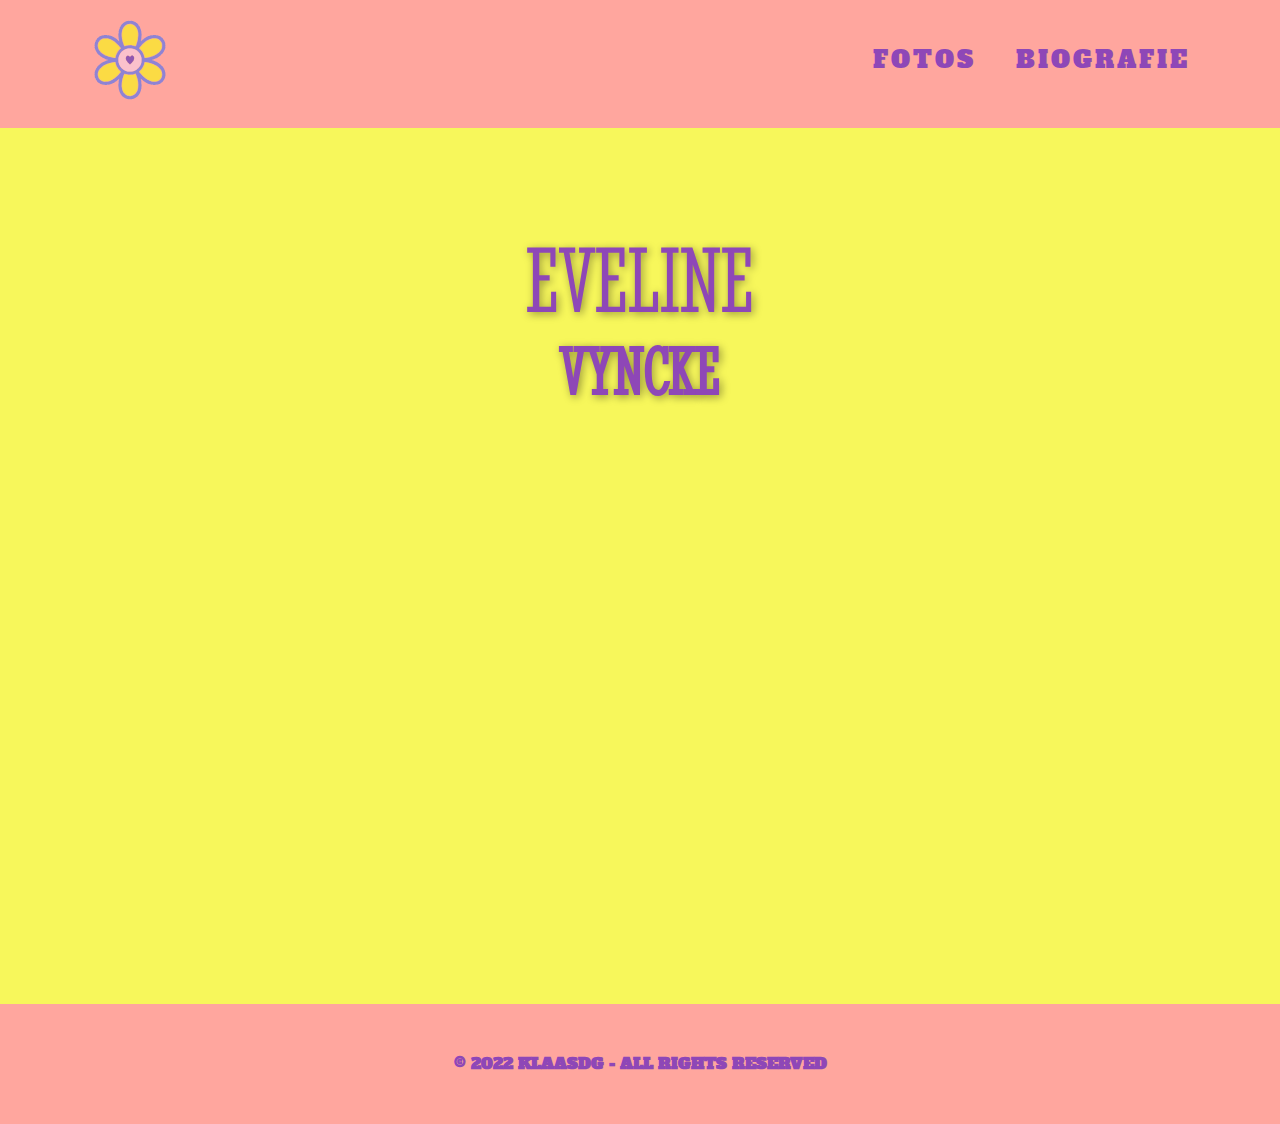
==== commit d9aeb9d9: "fix css - js - images" ====
--- a/moederdag/index.html
+++ b/moederdag/index.html
@@ -6,18 +6,18 @@
     <meta name="robots" content="noindex">
     <meta name="page_type" content="np-template-header-footer-from-plugin">
     <title>Fijne Moederdag</title>
-    <link rel="stylesheet" href="/css/moederdag.css" media="screen">
-<link rel="stylesheet" href="/css/index.css" media="screen">
-    <script class="u-script" type="text/javascript" src="/js/jquery.js" defer=""></script>
-    <script class="u-script" type="text/javascript" src="/js/moederdag.js" defer=""></script>
-    <link rel="icon" href="/images/moederdag.png">
+    <link rel="stylesheet" href="/moederdag/css/moederdag.css" media="screen">
+<link rel="stylesheet" href="/moederdag/css/index.css" media="screen">
+    <script class="u-script" type="text/javascript" src="/moederdag/js/jquery.js" defer=""></script>
+    <script class="u-script" type="text/javascript" src="/moederdag/js/moederdag.js" defer=""></script>
+    <link rel="icon" href="/moederdag/images/moederdag.png">
     <link id="u-theme-google-font" rel="stylesheet" href="https://fonts.googleapis.com/css?family=Open+Sans:300,300i,400,400i,500,500i,600,600i,700,700i,800,800i|Alfa+Slab+One:400">
     <link href="https://fonts.googleapis.com/css2?family=Covered+By+Your+Grace&family=Stint+Ultra+Condensed&display=swap" rel="stylesheet">
     <script type="application/ld+json">{
 		"@context": "http://schema.org",
 		"@type": "Organization",
 		"name": "Moederdag",
-		"logo": "/images/moederdag.png"
+		"logo": "/moederdag/images/moederdag.png"
 }</script>
     <meta name="theme-color" content="#478ac9">
     <meta property="og:type" content="website">
--- a/moederdag/css/moederdag.css
+++ b/moederdag/css/moederdag.css
@@ -0,0 +1,37799 @@
+/*begin-commonstyles library*//*!
+ * froala_editor v4.0.6 (https://www.froala.com/wysiwyg-editor)
+ * License https://froala.com/wysiwyg-editor/terms/
+ * Copyright 2014-2021 Froala Labs
+ */
+
+.fr-clearfix::after {
+  clear: both;
+  display: block;
+  content: "";
+  height: 0; }
+
+.fr-hide-by-clipping {
+  position: absolute;
+  width: 1px;
+  height: 1px;
+  padding: 0;
+  margin: -1px;
+  overflow: hidden;
+  clip: rect(0, 0, 0, 0);
+  border: 0; }
+
+.fr-view img.fr-rounded, .fr-view .fr-img-caption.fr-rounded img {
+  border-radius: 10px;
+  -moz-border-radius: 10px;
+  -webkit-border-radius: 10px;
+  -moz-background-clip: padding;
+  -webkit-background-clip: padding-box;
+  background-clip: padding-box; }
+
+.fr-view img.fr-shadow, .fr-view .fr-img-caption.fr-shadow img {
+  -webkit-box-shadow: 10px 10px 5px 0px #cccccc;
+  -moz-box-shadow: 10px 10px 5px 0px #cccccc;
+  box-shadow: 10px 10px 5px 0px #cccccc; }
+
+.fr-view img.fr-bordered, .fr-view .fr-img-caption.fr-bordered img {
+  border: solid 5px #CCC; }
+
+.fr-view img.fr-bordered {
+  -webkit-box-sizing: content-box;
+  -moz-box-sizing: content-box;
+  box-sizing: content-box; }
+
+.fr-view .fr-img-caption.fr-bordered img {
+  -webkit-box-sizing: border-box;
+  -moz-box-sizing: border-box;
+  box-sizing: border-box; }
+
+.fr-view {
+  word-wrap: break-word; }
+  .fr-view span[style~="color:"] a {
+    color: inherit; }
+  .fr-view strong {
+    font-weight: 700; }
+  .fr-view table[border='0'] td:not([class]), .fr-view table[border='0'] th:not([class]), .fr-view table[border='0'] td[class=""], .fr-view table[border='0'] th[class=""] {
+    border-width: 0px; }
+  .fr-view table {
+    border: none;
+    border-collapse: collapse;
+    empty-cells: show;
+    max-width: 100%; }
+    .fr-view table td {
+      min-width: 5px; }
+    .fr-view table.fr-dashed-borders td, .fr-view table.fr-dashed-borders th {
+      border-style: dashed; }
+    .fr-view table.fr-alternate-rows tbody tr:nth-child(2n) {
+      background: whitesmoke; }
+    .fr-view table td, .fr-view table th {
+      border: 1px solid #DDD; }
+      .fr-view table td:empty, .fr-view table th:empty {
+        height: 20px; }
+      .fr-view table td.fr-highlighted, .fr-view table th.fr-highlighted {
+        border: 1px double red; }
+      .fr-view table td.fr-thick, .fr-view table th.fr-thick {
+        border-width: 2px; }
+    .fr-view table th {
+      background: #ececec; }
+  .fr-view hr {
+    clear: both;
+    user-select: none;
+    -o-user-select: none;
+    -moz-user-select: none;
+    -khtml-user-select: none;
+    -webkit-user-select: none;
+    -ms-user-select: none;
+    break-after: always;
+    page-break-after: always; }
+  .fr-view .fr-file {
+    position: relative; }
+    .fr-view .fr-file::after {
+      position: relative;
+      content: "\1F4CE";
+      font-weight: normal; }
+  .fr-view pre {
+    white-space: pre-wrap;
+    word-wrap: break-word;
+    overflow: visible; }
+/*  .fr-view[dir="rtl"] blockquote {
+    border-left: none;
+    border-right: solid 2px #5E35B1;
+    margin-right: 0;
+    padding-right: 5px;
+    padding-left: 0; }
+    .fr-view[dir="rtl"] blockquote blockquote {
+      border-color: #00BCD4; }
+      .fr-view[dir="rtl"] blockquote blockquote blockquote {
+        border-color: #43A047; }
+  .fr-view blockquote {
+    border-left: solid 2px #5E35B1;
+    margin-left: 0;
+    padding-left: 5px;
+    color: #5E35B1; }
+    .fr-view blockquote blockquote {
+      border-color: #00BCD4;
+      color: #00BCD4; }
+      .fr-view blockquote blockquote blockquote {
+        border-color: #43A047;
+        color: #43A047; } */
+  .fr-view span.fr-emoticon {
+    font-weight: normal;
+    font-family: "Apple Color Emoji","Segoe UI Emoji","NotoColorEmoji","Segoe UI Symbol","Android Emoji","EmojiSymbols";
+    display: inline;
+    line-height: 0; }
+    .fr-view span.fr-emoticon.fr-emoticon-img {
+      background-repeat: no-repeat !important;
+      font-size: inherit;
+      height: 1em;
+      width: 1em;
+      min-height: 20px;
+      min-width: 20px;
+      display: inline-block;
+      margin: -.1em .1em .1em;
+      line-height: 1;
+      vertical-align: middle; }
+  .fr-view .fr-text-gray {
+    color: #AAA !important; }
+  .fr-view .fr-text-bordered {
+    border-top: solid 1px #222;
+    border-bottom: solid 1px #222;
+    padding: 10px 0; }
+  .fr-view .fr-text-spaced {
+    letter-spacing: 1px; }
+  .fr-view .fr-text-uppercase {
+    text-transform: uppercase; }
+  .fr-view .fr-class-highlighted {
+    background-color: #ffff00; }
+  .fr-view .fr-class-code {
+    border-color: #cccccc;
+    border-radius: 2px;
+    -moz-border-radius: 2px;
+    -webkit-border-radius: 2px;
+    -moz-background-clip: padding;
+    -webkit-background-clip: padding-box;
+    background-clip: padding-box;
+    background: #f5f5f5;
+    padding: 10px;
+    font-family: "Courier New", Courier, monospace; }
+  .fr-view .fr-class-transparency {
+    opacity: 0.5; }
+  .fr-view img {
+    position: relative;
+    max-width: 100%; }
+    .fr-view img.fr-dib {
+      margin: 10px auto;
+      display: block;
+      float: none;
+      vertical-align: top; }
+      .fr-view img.fr-dib.fr-fil {
+        margin-left: 0;
+        text-align: left; }
+      .fr-view img.fr-dib.fr-fir {
+        margin-right: 0;
+        text-align: right; }
+    .fr-view img.fr-dii {
+      display: inline-block;
+      float: none;
+      vertical-align: bottom;
+      margin-left: 5px;
+      margin-right: 5px;
+      max-width: calc(100% - (2 * 5px)); }
+      .fr-view img.fr-dii.fr-fil {
+        float: left;
+        margin: 10px 15px 10px 0;
+        max-width: calc(100% - 5px); }
+      .fr-view img.fr-dii.fr-fir {
+        float: right;
+        margin: 10px 0 10px 15px;
+        max-width: calc(100% - 5px); }
+  .fr-view span.fr-img-caption {
+    position: relative;
+    max-width: 100%; }
+    .fr-view span.fr-img-caption.fr-dib {
+      margin: 5px auto;
+      display: block;
+      float: none;
+      vertical-align: top; }
+      .fr-view span.fr-img-caption.fr-dib.fr-fil {
+        margin-left: 0;
+        text-align: left; }
+      .fr-view span.fr-img-caption.fr-dib.fr-fir {
+        margin-right: 0;
+        text-align: right; }
+    .fr-view span.fr-img-caption.fr-dii {
+      display: inline-block;
+      float: none;
+      vertical-align: bottom;
+      margin-left: 5px;
+      margin-right: 5px;
+      max-width: calc(100% - (2 * 5px)); }
+      .fr-view span.fr-img-caption.fr-dii.fr-fil {
+        float: left;
+        margin: 5px 5px 5px 0;
+        max-width: calc(100% - 5px); }
+      .fr-view span.fr-img-caption.fr-dii.fr-fir {
+        float: right;
+        margin: 5px 0 5px 5px;
+        max-width: calc(100% - 5px); }
+  .fr-view .fr-video {
+    text-align: center;
+    position: relative; }
+    .fr-view .fr-video.fr-rv {
+      padding-bottom: 56.25%;
+      padding-top: 30px;
+      height: 0;
+      overflow: hidden; }
+      .fr-view .fr-video.fr-rv > iframe, .fr-view .fr-video.fr-rv object, .fr-view .fr-video.fr-rv embed {
+        position: absolute !important;
+        top: 0;
+        left: 0;
+        width: 100%;
+        height: 100%; }
+    .fr-view .fr-video > * {
+      -webkit-box-sizing: content-box;
+      -moz-box-sizing: content-box;
+      box-sizing: content-box;
+      max-width: 100%;
+      border: none; }
+    .fr-view .fr-video.fr-dvb {
+      display: block;
+      clear: both; }
+      .fr-view .fr-video.fr-dvb.fr-fvl {
+        text-align: left; }
+      .fr-view .fr-video.fr-dvb.fr-fvr {
+        text-align: right; }
+    .fr-view .fr-video.fr-dvi {
+      display: inline-block; }
+      .fr-view .fr-video.fr-dvi.fr-fvl {
+        float: left; }
+      .fr-view .fr-video.fr-dvi.fr-fvr {
+        float: right; }
+  .fr-view a.fr-strong {
+    font-weight: 700; }
+  .fr-view a.fr-green {
+    color: green; }
+  .fr-view .fr-img-caption {
+    text-align: center; }
+    .fr-view .fr-img-caption .fr-img-wrap {
+      padding: 0;
+      margin: auto;
+      text-align: center;
+      width: 100%; }
+      .fr-view .fr-img-caption .fr-img-wrap a {
+        display: block; }
+      .fr-view .fr-img-caption .fr-img-wrap img {
+        display: block;
+        margin: auto;
+        width: 100%; }
+      .fr-view .fr-img-caption .fr-img-wrap > span {
+        margin: auto;
+        display: block;
+        padding: 5px 5px 10px;
+        font-size: 14px;
+        font-weight: initial;
+        -webkit-box-sizing: border-box;
+        -moz-box-sizing: border-box;
+        box-sizing: border-box;
+        -webkit-opacity: 0.9;
+        -moz-opacity: 0.9;
+        opacity: 0.9;
+        -ms-filter: "progid:DXImageTransform.Microsoft.Alpha(Opacity=0)";
+        width: 100%;
+        text-align: center; }
+  .fr-view button.fr-rounded, .fr-view input.fr-rounded, .fr-view textarea.fr-rounded {
+    border-radius: 10px;
+    -moz-border-radius: 10px;
+    -webkit-border-radius: 10px;
+    -moz-background-clip: padding;
+    -webkit-background-clip: padding-box;
+    background-clip: padding-box; }
+  .fr-view button.fr-large, .fr-view input.fr-large, .fr-view textarea.fr-large {
+    font-size: 24px; }
+
+/**
+ * Image style.
+ */
+a.fr-view.fr-strong {
+  font-weight: 700; }
+a.fr-view.fr-green {
+  color: green; }
+
+/**
+ * Link style.
+ */
+img.fr-view {
+  position: relative;
+  max-width: 100%; }
+  img.fr-view.fr-dib {
+    margin: 5px auto;
+    display: block;
+    float: none;
+    vertical-align: top; }
+    img.fr-view.fr-dib.fr-fil {
+      margin-left: 0;
+      text-align: left; }
+    img.fr-view.fr-dib.fr-fir {
+      margin-right: 0;
+      text-align: right; }
+  img.fr-view.fr-dii {
+    display: inline-block;
+    float: none;
+    vertical-align: bottom;
+    margin-left: 5px;
+    margin-right: 5px;
+    max-width: calc(100% - (2 * 5px)); }
+    img.fr-view.fr-dii.fr-fil {
+      float: left;
+      margin: 5px 5px 5px 0;
+      max-width: calc(100% - 5px); }
+    img.fr-view.fr-dii.fr-fir {
+      float: right;
+      margin: 5px 0 5px 5px;
+      max-width: calc(100% - 5px); }
+
+span.fr-img-caption.fr-view {
+  position: relative;
+  max-width: 100%; }
+  span.fr-img-caption.fr-view.fr-dib {
+    margin: 5px auto;
+    display: block;
+    float: none;
+    vertical-align: top; }
+    span.fr-img-caption.fr-view.fr-dib.fr-fil {
+      margin-left: 0;
+      text-align: left; }
+    span.fr-img-caption.fr-view.fr-dib.fr-fir {
+      margin-right: 0;
+      text-align: right; }
+  span.fr-img-caption.fr-view.fr-dii {
+    display: inline-block;
+    float: none;
+    vertical-align: bottom;
+    margin-left: 5px;
+    margin-right: 5px;
+    max-width: calc(100% - (2 * 5px)); }
+    span.fr-img-caption.fr-view.fr-dii.fr-fil {
+      float: left;
+      margin: 5px 5px 5px 0;
+      max-width: calc(100% - 5px); }
+    span.fr-img-caption.fr-view.fr-dii.fr-fir {
+      float: right;
+      margin: 5px 0 5px 5px;
+      max-width: calc(100% - 5px); }
+/*end-commonstyles library*/@charset "UTF-8";
+/*! normalize.css v4.1.1 | MIT License | github.com/necolas/normalize.css */
+html {
+  font-family: sans-serif;
+  -ms-text-size-adjust: 100%;
+  -webkit-text-size-adjust: 100%;
+}
+body {
+  margin: 0;
+}
+article,
+aside,
+details,
+figcaption,
+figure,
+footer,
+header,
+main,
+menu,
+nav,
+section,
+summary {
+  display: block;
+}
+audio,
+canvas,
+progress,
+video {
+  display: inline-block;
+}
+audio:not([controls]) {
+  display: none;
+  height: 0;
+}
+progress {
+  vertical-align: baseline;
+}
+template,
+[hidden] {
+  display: none;
+}
+a {
+  background-color: transparent;
+  -webkit-text-decoration-skip: objects;
+}
+a:active,
+a:hover {
+  outline-width: 0;
+}
+abbr[title] {
+  border-bottom: none;
+  text-decoration: underline;
+}
+b,
+strong {
+  font-weight: inherit;
+  font-weight: bold;
+}
+dfn {
+  font-style: italic;
+}
+h1 {
+  font-size: 2em;
+  margin: 0.67em 0;
+}
+mark {
+  background-color: #ff0;
+  color: #000;
+}
+small {
+  font-size: 80%;
+}
+sub,
+sup {
+  font-size: 75%;
+  line-height: 0;
+  position: relative;
+  vertical-align: baseline;
+}
+sub {
+  bottom: -0.25em;
+}
+sup {
+  top: -0.5em;
+}
+img {
+  border-style: none;
+}
+svg:not(:root) {
+  overflow: hidden;
+}
+code,
+kbd,
+pre,
+samp {
+  font-family: monospace,monospace;
+  font-size: 1em;
+}
+hr {
+  box-sizing: content-box;
+  height: 0;
+  overflow: visible;
+}
+button,
+input,
+optgroup,
+select,
+textarea {
+  color: inherit;
+  font: inherit;
+  margin: 0;
+}
+optgroup {
+  font-weight: 700;
+}
+button,
+input {
+  overflow: visible;
+}
+button,
+select {
+  text-transform: none;
+}
+button,
+html [type="button"],
+[type="reset"],
+[type="submit"] {
+  -webkit-appearance: button;
+}
+button::-moz-focus-inner,
+[type="button"]::-moz-focus-inner,
+[type="reset"]::-moz-focus-inner,
+[type="submit"]::-moz-focus-inner {
+  border-style: none;
+  padding: 0;
+}
+button:-moz-focusring,
+[type="button"]:-moz-focusring,
+[type="reset"]:-moz-focusring,
+[type="submit"]:-moz-focusring {
+  outline: 1px dotted ButtonText;
+}
+fieldset {
+  border: 1px solid silver;
+  margin: 0 2px;
+  padding: 0.35em 0.625em 0.75em;
+}
+legend {
+  box-sizing: border-box;
+  color: inherit;
+  display: table;
+  max-width: 100%;
+  padding: 0;
+  white-space: normal;
+}
+textarea {
+  overflow: auto;
+}
+[type="checkbox"],
+[type="radio"] {
+  box-sizing: border-box;
+  padding: 0;
+}
+[type="number"]::-webkit-inner-spin-button,
+[type="number"]::-webkit-outer-spin-button {
+  height: auto;
+}
+[type="search"] {
+  -webkit-appearance: textfield;
+  outline-offset: -2px;
+}
+[type="search"]::-webkit-search-cancel-button,
+[type="search"]::-webkit-search-decoration {
+  -webkit-appearance: none;
+}
+::-webkit-input-placeholder {
+  color: inherit;
+  opacity: 0.54;
+}
+::-webkit-file-upload-button {
+  -webkit-appearance: button;
+  font: inherit;
+}
+ul,
+ol {
+  padding-left: 20px;
+}
+/* Fade effect */
+/* Over effect */
+/* Slide effect */
+/* Over and Slide effect */
+/* Flip Left effect */
+/* Flip Right effect */
+/* Flip Top effect */
+/* Flip Bottom effect */
+/* Wobble Left effect */
+/* Wobble Right effect */
+/* Wobble top effect */
+/* Wobble bottom effect */
+/* Zoom and Rotate Effects */
+/* Utility */
+.u-over-slide {
+  position: absolute;
+  left: 0;
+  top: 0;
+  width: 100%;
+  height: 100%;
+}
+.u-background-effect {
+  overflow: hidden;
+}
+.u-background-effect ~ .u-container-layout {
+  cursor: pointer;
+}
+/* Fade effect */
+.u-effect-fade .u-over-slide {
+  opacity: 0;
+  transition: all 500ms ease;
+}
+.u-effect-fade:hover .u-over-slide,
+.u-effect-fade.u-effect-active .u-over-slide {
+  opacity: 1;
+}
+/* Over effect */
+.u-effect-over-left .u-over-slide {
+  transform: translate(-100%, 0);
+  transition: all 500ms ease;
+}
+.u-effect-over-left:hover .u-over-slide,
+.u-effect-over-left.u-effect-active .u-over-slide {
+  transform: translate(0, 0);
+}
+.u-effect-over-right .u-over-slide {
+  transform: translate(100%, 0);
+  transition: all 500ms ease;
+}
+.u-effect-over-right:hover .u-over-slide,
+.u-effect-over-right.u-effect-active .u-over-slide {
+  transform: translate(0, 0);
+}
+.u-effect-over-top .u-over-slide {
+  transform: translate(0, -100%);
+  transition: all 500ms ease;
+}
+.u-effect-over-top:hover .u-over-slide,
+.u-effect-over-top.u-effect-active .u-over-slide {
+  transform: translate(0, 0);
+}
+.u-effect-over-bottom .u-over-slide {
+  transform: translate(0, 100%);
+  transition: all 500ms ease;
+}
+.u-effect-over-bottom:hover .u-over-slide,
+.u-effect-over-bottom.u-effect-active .u-over-slide {
+  transform: translate(0, 0);
+}
+.u-effect-over-topleft .u-over-slide {
+  transform: translate(-100%, -100%);
+  transition: all 500ms ease;
+}
+.u-effect-over-topleft:hover .u-over-slide,
+.u-effect-over-topleft.u-effect-active .u-over-slide {
+  transform: translate(0, 0);
+}
+.u-effect-over-topright .u-over-slide {
+  transform: translate(100%, -100%);
+  transition: all 500ms ease;
+}
+.u-effect-over-topright:hover .u-over-slide,
+.u-effect-over-topright.u-effect-active .u-over-slide {
+  transform: translate(0, 0);
+}
+.u-effect-over-bottomleft .u-over-slide {
+  transform: translate(-100%, 100%);
+  transition: all 500ms ease;
+}
+.u-effect-over-bottomleft:hover .u-over-slide,
+.u-effect-over-bottomleft.u-effect-active .u-over-slide {
+  transform: translate(0, 0);
+}
+.u-effect-over-bottomright .u-over-slide {
+  transform: translate(100%, 100%);
+  transition: all 500ms ease;
+}
+.u-effect-over-bottomright:hover .u-over-slide,
+.u-effect-over-bottomright.u-effect-active .u-over-slide {
+  transform: translate(0, 0);
+}
+/* Slide effect */
+.u-effect-slide-left .u-over-slide {
+  transform: translate(-100%, 0);
+  transition: all 500ms ease;
+}
+.u-effect-slide-left:hover .u-over-slide,
+.u-effect-slide-left.u-effect-active .u-over-slide {
+  transform: translate(0, 0);
+}
+.u-effect-slide-left .u-back-slide {
+  transition: all 500ms ease;
+}
+.u-effect-slide-left:hover .u-back-slide,
+.u-effect-slide-left.u-effect-active .u-back-slide {
+  transform: translate(100%, 0);
+}
+.u-effect-slide-right .u-over-slide {
+  transform: translate(100%, 0);
+  transition: all 500ms ease;
+}
+.u-effect-slide-right:hover .u-over-slide,
+.u-effect-slide-right.u-effect-active .u-over-slide {
+  transform: translate(0, 0);
+}
+.u-effect-slide-right .u-back-slide {
+  transition: all 500ms ease;
+}
+.u-effect-slide-right:hover .u-back-slide,
+.u-effect-slide-right.u-effect-active .u-back-slide {
+  transform: translate(-100%, 0);
+}
+.u-effect-slide-top .u-over-slide {
+  transform: translate(0, -100%);
+  transition: all 500ms ease;
+}
+.u-effect-slide-top:hover .u-over-slide,
+.u-effect-slide-top.u-effect-active .u-over-slide {
+  transform: translate(0, 0);
+}
+.u-effect-slide-top .u-back-slide {
+  transition: all 500ms ease;
+}
+.u-effect-slide-top:hover .u-back-slide,
+.u-effect-slide-top.u-effect-active .u-back-slide {
+  transform: translate(0, 100%);
+}
+.u-effect-slide-bottom .u-over-slide {
+  transform: translate(0, 100%);
+  transition: all 500ms ease;
+}
+.u-effect-slide-bottom:hover .u-over-slide,
+.u-effect-slide-bottom.u-effect-active .u-over-slide {
+  transform: translate(0, 0);
+}
+.u-effect-slide-bottom .u-back-slide {
+  transition: all 500ms ease;
+}
+.u-effect-slide-bottom:hover .u-back-slide,
+.u-effect-slide-bottom.u-effect-active .u-back-slide {
+  transform: translate(0, -100%);
+}
+.u-effect-slide-topleft .u-over-slide {
+  transform: translate(-100%, -100%);
+  transition: all 500ms ease;
+}
+.u-effect-slide-topleft:hover .u-over-slide,
+.u-effect-slide-topleft.u-effect-active .u-over-slide {
+  transform: translate(0, 0);
+}
+.u-effect-slide-topleft .u-back-slide {
+  transition: all 500ms ease;
+}
+.u-effect-slide-topleft:hover .u-back-slide,
+.u-effect-slide-topleft.u-effect-active .u-back-slide {
+  transform: translate(100%, 100%);
+}
+.u-effect-slide-topright .u-over-slide {
+  transform: translate(100%, -100%);
+  transition: all 500ms ease;
+}
+.u-effect-slide-topright:hover .u-over-slide,
+.u-effect-slide-topright.u-effect-active .u-over-slide {
+  transform: translate(0, 0);
+}
+.u-effect-slide-topright .u-back-slide {
+  transition: all 500ms ease;
+}
+.u-effect-slide-topright:hover .u-back-slide,
+.u-effect-slide-topright.u-effect-active .u-back-slide {
+  transform: translate(-100%, 100%);
+}
+.u-effect-slide-bottomleft .u-over-slide {
+  transform: translate(-100%, 100%);
+  transition: all 500ms ease;
+}
+.u-effect-slide-bottomleft:hover .u-over-slide,
+.u-effect-slide-bottomleft.u-effect-active .u-over-slide {
+  transform: translate(0, 0);
+}
+.u-effect-slide-bottomleft .u-back-slide {
+  transition: all 500ms ease;
+}
+.u-effect-slide-bottomleft:hover .u-back-slide,
+.u-effect-slide-bottomleft.u-effect-active .u-back-slide {
+  transform: translate(100%, -100%);
+}
+.u-effect-slide-bottomright .u-over-slide {
+  transform: translate(100%, 100%);
+  transition: all 500ms ease;
+}
+.u-effect-slide-bottomright:hover .u-over-slide,
+.u-effect-slide-bottomright.u-effect-active .u-over-slide {
+  transform: translate(0, 0);
+}
+.u-effect-slide-bottomright .u-back-slide {
+  transition: all 500ms ease;
+}
+.u-effect-slide-bottomright:hover .u-back-slide,
+.u-effect-slide-bottomright.u-effect-active .u-back-slide {
+  transform: translate(-100%, -100%);
+}
+/* Flip */
+.u-effect-flip-left,
+.u-effect-flip-left .u-slidesWrapper {
+  perspective: 300px;
+}
+.u-effect-flip-left .u-over-slide {
+  opacity: 0;
+  transform: rotateY(180deg);
+  transform-origin: center left;
+  transition: transform 500ms ease, transform-origin 500ms ease, opacity 0ms ease 500ms;
+}
+.u-effect-flip-left:hover .u-over-slide,
+.u-effect-flip-left.u-effect-active .u-over-slide {
+  opacity: 1;
+  transform: rotateY(0deg);
+  transition: transform 500ms ease, transform-origin 500ms ease;
+}
+.u-effect-flip-right,
+.u-effect-flip-right .u-slidesWrapper {
+  perspective: 300px;
+}
+.u-effect-flip-right .u-over-slide {
+  opacity: 0;
+  transform: rotateY(-180deg);
+  transform-origin: center right;
+  transition: transform 500ms ease, transform-origin 500ms ease, opacity 0ms ease 500ms;
+}
+.u-effect-flip-right:hover .u-over-slide,
+.u-effect-flip-right.u-effect-active .u-over-slide {
+  opacity: 1;
+  transform: rotateY(0deg);
+  transition: transform 500ms ease, transform-origin 500ms ease;
+}
+.u-effect-flip-top,
+.u-effect-flip-top .u-slidesWrapper {
+  perspective: 300px;
+}
+.u-effect-flip-top .u-over-slide {
+  opacity: 0;
+  transform: rotateX(-180deg);
+  transform-origin: center top;
+  transition: transform 500ms ease, transform-origin 500ms ease, opacity 0ms ease 500ms;
+}
+.u-effect-flip-top:hover .u-over-slide,
+.u-effect-flip-top.u-effect-active .u-over-slide {
+  opacity: 1;
+  transform: rotateX(0deg);
+  transition: transform 500ms ease, transform-origin 500ms ease;
+}
+.u-effect-flip-bottom,
+.u-effect-flip-bottom .u-slidesWrapper {
+  perspective: 300px;
+}
+.u-effect-flip-bottom .u-over-slide {
+  opacity: 0;
+  transform: rotateX(180deg);
+  transform-origin: center bottom;
+  transition: transform 500ms ease, transform-origin 500ms ease, opacity 0ms ease 500ms;
+}
+.u-effect-flip-bottom:hover .u-over-slide,
+.u-effect-flip-bottom.u-effect-active .u-over-slide {
+  opacity: 1;
+  transform: rotateX(0deg);
+  transition: transform 500ms ease, transform-origin 500ms ease;
+}
+/* Wooble */
+.u-effect-wobble-left,
+.u-effect-wobble-left .u-slidesWrapper {
+  perspective: 300px;
+}
+.u-effect-wobble-left .u-over-slide {
+  opacity: 0;
+  transform: rotateY(130deg);
+  transform-origin: center left;
+  transition: transform 500ms ease, transform-origin 500ms ease, opacity 0ms ease 500ms;
+}
+.u-effect-wobble-left:hover .u-over-slide,
+.u-effect-wobble-left.u-effect-active .u-over-slide {
+  opacity: 1;
+  transform: rotateY(0deg);
+  transform-origin: center right;
+  transition: transform 500ms ease, transform-origin 500ms ease;
+}
+.u-effect-wobble-right,
+.u-effect-wobble-right .u-slidesWrapper {
+  perspective: 300px;
+}
+.u-effect-wobble-right .u-over-slide {
+  opacity: 0;
+  transform: rotateY(-130deg);
+  transform-origin: center right;
+  transition: transform 500ms ease, transform-origin 500ms ease, opacity 0ms ease 500ms;
+}
+.u-effect-wobble-right:hover .u-over-slide,
+.u-effect-wobble-right.u-effect-active .u-over-slide {
+  opacity: 1;
+  transform: rotateY(0deg);
+  transform-origin: center left;
+  transition: transform 500ms ease, transform-origin 500ms ease;
+}
+.u-effect-wobble-top,
+.u-effect-wobble-top .u-slidesWrapper {
+  perspective: 300px;
+}
+.u-effect-wobble-top .u-over-slide {
+  opacity: 0;
+  transform: rotateX(-130deg);
+  transform-origin: center top;
+  transition: transform 500ms ease, transform-origin 500ms ease, opacity 0ms ease 500ms;
+}
+.u-effect-wobble-top:hover .u-over-slide,
+.u-effect-wobble-top.u-effect-active .u-over-slide {
+  opacity: 1;
+  transform: rotateX(0deg);
+  transform-origin: center bottom;
+  transition: transform 500ms ease, transform-origin 500ms ease;
+}
+.u-effect-wobble-bottom,
+.u-effect-wobble-bottom .u-slidesWrapper {
+  perspective: 300px;
+}
+.u-effect-wobble-bottom .u-over-slide {
+  opacity: 0;
+  transform: rotateX(130deg);
+  transform-origin: center bottom;
+  transition: transform 500ms ease, transform-origin 500ms ease, opacity 0ms ease 500ms;
+}
+.u-effect-wobble-bottom:hover .u-over-slide,
+.u-effect-wobble-bottom.u-effect-active .u-over-slide {
+  opacity: 1;
+  transform: rotateX(0deg);
+  transform-origin: center top;
+  transition: transform 500ms ease, transform-origin 500ms ease;
+}
+/* Zoom */
+.u-effect-zoom .u-over-slide {
+  transition: transform 500ms ease;
+  transform: scale(0, 0);
+}
+.u-effect-zoom:hover .u-over-slide,
+.u-effect-zoom.u-effect-active .u-over-slide {
+  transform: scale(1, 1);
+}
+.u-effect-hover-zoom .u-back-slide,
+.u-effect-hover-zoom .u-background-effect-image {
+  transition: transform 500ms ease;
+  transform: scale(1);
+}
+.u-effect-hover-zoom:hover .u-back-slide,
+.u-effect-hover-zoom:hover .u-background-effect-image,
+.u-effect-hover-zoom.u-effect-active .u-back-slide,
+.u-effect-hover-zoom.u-effect-active .u-background-effect-image {
+  transform: scale(var(--effect-scale));
+}
+.u-effect-hover-zoomOut .u-back-slide,
+.u-effect-hover-zoomOut .u-background-effect-image {
+  transition: transform 500ms ease;
+  transform: scale(var(--effect-scale));
+}
+.u-effect-hover-zoomOut:hover .u-back-slide,
+.u-effect-hover-zoomOut:hover .u-background-effect-image,
+.u-effect-hover-zoomOut.u-effect-active .u-back-slide,
+.u-effect-hover-zoomOut.u-effect-active .u-background-effect-image {
+  transform: scale(1);
+}
+.u-effect-hover-liftUp > .u-background-effect {
+  overflow: visible;
+}
+.u-effect-hover-liftUp .u-back-slide,
+.u-effect-hover-liftUp .u-background-effect-image {
+  transition: transform 500ms ease;
+  transform: scale(1);
+}
+.u-effect-hover-liftUp:hover .u-back-slide,
+.u-effect-hover-liftUp.u-effect-active .u-back-slide,
+.u-effect-hover-liftUp:hover .u-background-effect-image,
+.u-effect-hover-liftUp.u-effect-active .u-background-effect-image {
+  transform: scale(var(--effect-scale));
+  z-index: 1;
+}
+.u-effect-hover-liftUp:hover > .u-container-layout {
+  z-index: 2;
+}
+.u-effect-zoom-rotate .u-over-slide {
+  transition: transform 500ms ease;
+  transform: rotate(0deg) scale(0, 0);
+}
+.u-effect-zoom-rotate:hover .u-over-slide,
+.u-effect-zoom-rotate.u-effect-active .u-over-slide {
+  transform: rotate(360deg) scale(1, 1);
+}
+.u-effect-zoom-rotateX .u-over-slide {
+  transition: transform 500ms ease;
+  transform: rotateX(0deg) scale(0, 0);
+}
+.u-effect-zoom-rotateX:hover .u-over-slide,
+.u-effect-zoom-rotateX.u-effect-active .u-over-slide {
+  transform: rotateX(360deg) scale(1, 1);
+}
+.u-effect-zoom-rotateY .u-over-slide {
+  transition: transform 500ms ease;
+  transform: rotateY(0deg) scale(0, 0);
+}
+.u-effect-zoom-rotateY:hover .u-over-slide,
+.u-effect-zoom-rotateY.u-effect-active .u-over-slide {
+  transform: rotateY(360deg) scale(1, 1);
+}
+.u-effect-hover-slide .u-back-image,
+.u-effect-hover-slide .u-background-effect-image {
+  transition-duration: 500ms;
+  transition-timing-function: ease;
+  transition-property: left, right, top, bottom;
+}
+.u-effect-hover-slide .u-effect-hover-slide-direction-right {
+  left: auto;
+}
+.u-effect-hover-slide .u-effect-hover-slide-direction-up {
+  top: auto;
+}
+.u-effect-hover-slide:hover .u-back-image.u-effect-hover-slide-direction-left,
+.u-effect-hover-slide:hover .u-background-effect-image.u-effect-hover-slide-direction-left,
+.u-effect-hover-slide.u-effect-active .u-back-image.u-effect-hover-slide-direction-left,
+.u-effect-hover-slide.u-effect-active .u-background-effect-image.u-effect-hover-slide-direction-left {
+  left: 0 !important;
+}
+.u-effect-hover-slide:hover .u-back-image.u-effect-hover-slide-direction-right,
+.u-effect-hover-slide:hover .u-background-effect-image.u-effect-hover-slide-direction-right,
+.u-effect-hover-slide.u-effect-active .u-back-image.u-effect-hover-slide-direction-right,
+.u-effect-hover-slide.u-effect-active .u-background-effect-image.u-effect-hover-slide-direction-right {
+  right: 0 !important;
+}
+.u-effect-hover-slide:hover .u-back-image.u-effect-hover-slide-direction-up,
+.u-effect-hover-slide:hover .u-background-effect-image.u-effect-hover-slide-direction-up,
+.u-effect-hover-slide.u-effect-active .u-back-image.u-effect-hover-slide-direction-up,
+.u-effect-hover-slide.u-effect-active .u-background-effect-image.u-effect-hover-slide-direction-up {
+  bottom: 0 !important;
+}
+.u-effect-hover-slide:hover .u-back-image.u-effect-hover-slide-direction-down,
+.u-effect-hover-slide:hover .u-background-effect-image.u-effect-hover-slide-direction-down,
+.u-effect-hover-slide.u-effect-active .u-back-image.u-effect-hover-slide-direction-down,
+.u-effect-hover-slide.u-effect-active .u-background-effect-image.u-effect-hover-slide-direction-down {
+  top: 0 !important;
+}
+.u-btn {
+  /*display: inline-block;*/
+  display: table;
+  /*TODO maye need another solution for negative marin*/
+  cursor: pointer;
+  color: inherit;
+  font-size: inherit;
+  font-family: inherit;
+  line-height: inherit;
+  letter-spacing: inherit;
+  text-transform: inherit;
+  font-style: inherit;
+  font-weight: inherit;
+  text-decoration: none;
+  border: 0 none transparent;
+  outline-width: 0;
+  background-color: transparent;
+  margin: 0;
+  -webkit-text-decoration-skip: objects;
+  font-style: initial;
+  white-space: nowrap;
+  -webkit-user-select: none;
+      -ms-user-select: none;
+          user-select: none;
+  vertical-align: middle;
+  text-align: center;
+  padding: 10px 30px;
+  border-radius: 0;
+  align-self: flex-start;
+}
+.u-btn:focus,
+.u-btn:active:focus,
+.u-btn.active:focus {
+  outline: thin dotted;
+  outline: 5px auto -webkit-focus-ring-color;
+  outline-offset: -2px;
+}
+.u-btn:hover,
+.u-btn:focus {
+  text-decoration: none;
+}
+.u-btn:active,
+.u-btn.active {
+  outline: 0;
+  background-image: none;
+}
+.u-btn.disabled,
+.u-btn[disabled] {
+  opacity: 0.6;
+}
+.u-btn-circle {
+  border-radius: 50%;
+}
+.u-btn-rectangle {
+  border-radius: 0 !important;
+}
+.u-text a,
+.u-post-content a,
+.u-tab-item a,
+.u-nav-item a {
+  font-size: inherit;
+  font-family: inherit;
+  line-height: inherit;
+  letter-spacing: inherit;
+  text-transform: inherit;
+}
+.u-text:not(ul):not(ol):not(p):not(.u-post-content):not(.u-block-content):not(.u-product-desc):not(.u-cart-block-content):not(.u-checkout-block-content) a {
+  color: inherit;
+}
+.u-text:not(ul):not(ol):not(p):not(.u-post-content):not(.u-block-content):not(.u-product-desc):not(.u-cart-block-content):not(.u-checkout-block-content) a,
+.u-text:not(ul):not(ol):not(p):not(.u-post-content):not(.u-block-content):not(.u-product-desc):not(.u-cart-block-content):not(.u-checkout-block-content) a:hover {
+  text-decoration: none;
+}
+.u-link,
+a {
+  border-top-width: 0;
+  border-left-width: 0;
+  border-right-width: 0;
+}
+.u-link {
+  display: table;
+  border-style: solid;
+  border-bottom-width: 0;
+  white-space: nowrap;
+  align-self: flex-start;
+}
+.u-link,
+.u-link:hover,
+.u-link:focus {
+  text-decoration: none;
+}
+.u-link:focus,
+.u-link:active:focus,
+.u-link.active:focus {
+  outline: thin dotted;
+  outline: 5px auto -webkit-focus-ring-color;
+  outline-offset: -2px;
+}
+.u-underline,
+.u-underline:hover {
+  text-decoration: underline;
+  border-bottom-width: 0;
+}
+.u-no-underline,
+.u-no-underline:hover {
+  text-decoration: none;
+  border-bottom-width: 0;
+}
+.u-block-content > :first-child,
+.u-product-desc > :first-child,
+.u-product-tab-pane > :first-child,
+.u-post-content > :first-child {
+  margin-top: 0;
+}
+.u-block-content > :last-child,
+.u-product-desc > :last-child,
+.u-product-tab-pane > :last-child,
+.u-post-content > :last-child {
+  margin-bottom: 0;
+}
+.u-block-content p,
+.u-product-desc p,
+.u-product-tab-pane p,
+.u-post-content p {
+  text-decoration: inherit !important;
+  color: inherit !important;
+  font-style: inherit !important;
+  font-size: inherit !important;
+  font-weight: inherit !important;
+  font-family: inherit !important;
+  line-height: inherit !important;
+  letter-spacing: inherit !important;
+  text-transform: inherit !important;
+}
+.u-logo {
+  color: inherit;
+  font-size: inherit;
+  font-family: inherit;
+  line-height: inherit;
+  letter-spacing: inherit;
+  text-transform: inherit;
+  font-style: inherit;
+  font-weight: inherit;
+  text-decoration: none;
+  border: 0 none transparent;
+  outline-width: 0;
+  background-color: transparent;
+  margin: 0;
+  -webkit-text-decoration-skip: objects;
+}
+.u-image.u-logo {
+  display: table;
+  white-space: nowrap;
+}
+.u-image.u-logo img {
+  display: block;
+}
+.u-form-horizontal {
+  display: flex;
+  flex-flow: row;
+  align-items: center;
+  flex-grow: 1;
+}
+.u-input {
+  display: block;
+  width: 100%;
+  padding: 10px 12px;
+  background-image: none;
+  background-clip: padding-box;
+  border: none;
+  border-radius: 3px;
+  transition: border-color ease-in-out 0.15s, box-shadow ease-in-out 0.15s;
+  background-color: transparent;
+  color: inherit;
+  height: auto;
+}
+.u-form-horizontal .u-form-group:not(.u-label-top) label,
+.u-form-horizontal .u-form-group:not(.u-label-top) input,
+.u-form-horizontal .u-form-select-wrapper,
+.u-form-horizontal .u-form-radio-button-wrapper {
+  display: flex;
+  align-items: center;
+  justify-content: center;
+  margin-bottom: 0;
+  flex-grow: 1;
+}
+.u-form-vertical {
+  display: flex;
+  flex-wrap: wrap;
+  align-items: flex-end;
+}
+.u-form-vertical.u-form-spacing-50 {
+  margin-left: -50px;
+  width: calc(100% +  50px);
+}
+.u-form-vertical.u-form-spacing-50 .u-form-group {
+  margin-bottom: 50px;
+  padding-left: 50px;
+}
+.u-form-vertical.u-form-spacing-49 {
+  margin-left: -49px;
+  width: calc(100% +  49px);
+}
+.u-form-vertical.u-form-spacing-49 .u-form-group {
+  margin-bottom: 49px;
+  padding-left: 49px;
+}
+.u-form-vertical.u-form-spacing-48 {
+  margin-left: -48px;
+  width: calc(100% +  48px);
+}
+.u-form-vertical.u-form-spacing-48 .u-form-group {
+  margin-bottom: 48px;
+  padding-left: 48px;
+}
+.u-form-vertical.u-form-spacing-47 {
+  margin-left: -47px;
+  width: calc(100% +  47px);
+}
+.u-form-vertical.u-form-spacing-47 .u-form-group {
+  margin-bottom: 47px;
+  padding-left: 47px;
+}
+.u-form-vertical.u-form-spacing-46 {
+  margin-left: -46px;
+  width: calc(100% +  46px);
+}
+.u-form-vertical.u-form-spacing-46 .u-form-group {
+  margin-bottom: 46px;
+  padding-left: 46px;
+}
+.u-form-vertical.u-form-spacing-45 {
+  margin-left: -45px;
+  width: calc(100% +  45px);
+}
+.u-form-vertical.u-form-spacing-45 .u-form-group {
+  margin-bottom: 45px;
+  padding-left: 45px;
+}
+.u-form-vertical.u-form-spacing-44 {
+  margin-left: -44px;
+  width: calc(100% +  44px);
+}
+.u-form-vertical.u-form-spacing-44 .u-form-group {
+  margin-bottom: 44px;
+  padding-left: 44px;
+}
+.u-form-vertical.u-form-spacing-43 {
+  margin-left: -43px;
+  width: calc(100% +  43px);
+}
+.u-form-vertical.u-form-spacing-43 .u-form-group {
+  margin-bottom: 43px;
+  padding-left: 43px;
+}
+.u-form-vertical.u-form-spacing-42 {
+  margin-left: -42px;
+  width: calc(100% +  42px);
+}
+.u-form-vertical.u-form-spacing-42 .u-form-group {
+  margin-bottom: 42px;
+  padding-left: 42px;
+}
+.u-form-vertical.u-form-spacing-41 {
+  margin-left: -41px;
+  width: calc(100% +  41px);
+}
+.u-form-vertical.u-form-spacing-41 .u-form-group {
+  margin-bottom: 41px;
+  padding-left: 41px;
+}
+.u-form-vertical.u-form-spacing-40 {
+  margin-left: -40px;
+  width: calc(100% +  40px);
+}
+.u-form-vertical.u-form-spacing-40 .u-form-group {
+  margin-bottom: 40px;
+  padding-left: 40px;
+}
+.u-form-vertical.u-form-spacing-39 {
+  margin-left: -39px;
+  width: calc(100% +  39px);
+}
+.u-form-vertical.u-form-spacing-39 .u-form-group {
+  margin-bottom: 39px;
+  padding-left: 39px;
+}
+.u-form-vertical.u-form-spacing-38 {
+  margin-left: -38px;
+  width: calc(100% +  38px);
+}
+.u-form-vertical.u-form-spacing-38 .u-form-group {
+  margin-bottom: 38px;
+  padding-left: 38px;
+}
+.u-form-vertical.u-form-spacing-37 {
+  margin-left: -37px;
+  width: calc(100% +  37px);
+}
+.u-form-vertical.u-form-spacing-37 .u-form-group {
+  margin-bottom: 37px;
+  padding-left: 37px;
+}
+.u-form-vertical.u-form-spacing-36 {
+  margin-left: -36px;
+  width: calc(100% +  36px);
+}
+.u-form-vertical.u-form-spacing-36 .u-form-group {
+  margin-bottom: 36px;
+  padding-left: 36px;
+}
+.u-form-vertical.u-form-spacing-35 {
+  margin-left: -35px;
+  width: calc(100% +  35px);
+}
+.u-form-vertical.u-form-spacing-35 .u-form-group {
+  margin-bottom: 35px;
+  padding-left: 35px;
+}
+.u-form-vertical.u-form-spacing-34 {
+  margin-left: -34px;
+  width: calc(100% +  34px);
+}
+.u-form-vertical.u-form-spacing-34 .u-form-group {
+  margin-bottom: 34px;
+  padding-left: 34px;
+}
+.u-form-vertical.u-form-spacing-33 {
+  margin-left: -33px;
+  width: calc(100% +  33px);
+}
+.u-form-vertical.u-form-spacing-33 .u-form-group {
+  margin-bottom: 33px;
+  padding-left: 33px;
+}
+.u-form-vertical.u-form-spacing-32 {
+  margin-left: -32px;
+  width: calc(100% +  32px);
+}
+.u-form-vertical.u-form-spacing-32 .u-form-group {
+  margin-bottom: 32px;
+  padding-left: 32px;
+}
+.u-form-vertical.u-form-spacing-31 {
+  margin-left: -31px;
+  width: calc(100% +  31px);
+}
+.u-form-vertical.u-form-spacing-31 .u-form-group {
+  margin-bottom: 31px;
+  padding-left: 31px;
+}
+.u-form-vertical.u-form-spacing-30 {
+  margin-left: -30px;
+  width: calc(100% +  30px);
+}
+.u-form-vertical.u-form-spacing-30 .u-form-group {
+  margin-bottom: 30px;
+  padding-left: 30px;
+}
+.u-form-vertical.u-form-spacing-29 {
+  margin-left: -29px;
+  width: calc(100% +  29px);
+}
+.u-form-vertical.u-form-spacing-29 .u-form-group {
+  margin-bottom: 29px;
+  padding-left: 29px;
+}
+.u-form-vertical.u-form-spacing-28 {
+  margin-left: -28px;
+  width: calc(100% +  28px);
+}
+.u-form-vertical.u-form-spacing-28 .u-form-group {
+  margin-bottom: 28px;
+  padding-left: 28px;
+}
+.u-form-vertical.u-form-spacing-27 {
+  margin-left: -27px;
+  width: calc(100% +  27px);
+}
+.u-form-vertical.u-form-spacing-27 .u-form-group {
+  margin-bottom: 27px;
+  padding-left: 27px;
+}
+.u-form-vertical.u-form-spacing-26 {
+  margin-left: -26px;
+  width: calc(100% +  26px);
+}
+.u-form-vertical.u-form-spacing-26 .u-form-group {
+  margin-bottom: 26px;
+  padding-left: 26px;
+}
+.u-form-vertical.u-form-spacing-25 {
+  margin-left: -25px;
+  width: calc(100% +  25px);
+}
+.u-form-vertical.u-form-spacing-25 .u-form-group {
+  margin-bottom: 25px;
+  padding-left: 25px;
+}
+.u-form-vertical.u-form-spacing-24 {
+  margin-left: -24px;
+  width: calc(100% +  24px);
+}
+.u-form-vertical.u-form-spacing-24 .u-form-group {
+  margin-bottom: 24px;
+  padding-left: 24px;
+}
+.u-form-vertical.u-form-spacing-23 {
+  margin-left: -23px;
+  width: calc(100% +  23px);
+}
+.u-form-vertical.u-form-spacing-23 .u-form-group {
+  margin-bottom: 23px;
+  padding-left: 23px;
+}
+.u-form-vertical.u-form-spacing-22 {
+  margin-left: -22px;
+  width: calc(100% +  22px);
+}
+.u-form-vertical.u-form-spacing-22 .u-form-group {
+  margin-bottom: 22px;
+  padding-left: 22px;
+}
+.u-form-vertical.u-form-spacing-21 {
+  margin-left: -21px;
+  width: calc(100% +  21px);
+}
+.u-form-vertical.u-form-spacing-21 .u-form-group {
+  margin-bottom: 21px;
+  padding-left: 21px;
+}
+.u-form-vertical.u-form-spacing-20 {
+  margin-left: -20px;
+  width: calc(100% +  20px);
+}
+.u-form-vertical.u-form-spacing-20 .u-form-group {
+  margin-bottom: 20px;
+  padding-left: 20px;
+}
+.u-form-vertical.u-form-spacing-19 {
+  margin-left: -19px;
+  width: calc(100% +  19px);
+}
+.u-form-vertical.u-form-spacing-19 .u-form-group {
+  margin-bottom: 19px;
+  padding-left: 19px;
+}
+.u-form-vertical.u-form-spacing-18 {
+  margin-left: -18px;
+  width: calc(100% +  18px);
+}
+.u-form-vertical.u-form-spacing-18 .u-form-group {
+  margin-bottom: 18px;
+  padding-left: 18px;
+}
+.u-form-vertical.u-form-spacing-17 {
+  margin-left: -17px;
+  width: calc(100% +  17px);
+}
+.u-form-vertical.u-form-spacing-17 .u-form-group {
+  margin-bottom: 17px;
+  padding-left: 17px;
+}
+.u-form-vertical.u-form-spacing-16 {
+  margin-left: -16px;
+  width: calc(100% +  16px);
+}
+.u-form-vertical.u-form-spacing-16 .u-form-group {
+  margin-bottom: 16px;
+  padding-left: 16px;
+}
+.u-form-vertical.u-form-spacing-15 {
+  margin-left: -15px;
+  width: calc(100% +  15px);
+}
+.u-form-vertical.u-form-spacing-15 .u-form-group {
+  margin-bottom: 15px;
+  padding-left: 15px;
+}
+.u-form-vertical.u-form-spacing-14 {
+  margin-left: -14px;
+  width: calc(100% +  14px);
+}
+.u-form-vertical.u-form-spacing-14 .u-form-group {
+  margin-bottom: 14px;
+  padding-left: 14px;
+}
+.u-form-vertical.u-form-spacing-13 {
+  margin-left: -13px;
+  width: calc(100% +  13px);
+}
+.u-form-vertical.u-form-spacing-13 .u-form-group {
+  margin-bottom: 13px;
+  padding-left: 13px;
+}
+.u-form-vertical.u-form-spacing-12 {
+  margin-left: -12px;
+  width: calc(100% +  12px);
+}
+.u-form-vertical.u-form-spacing-12 .u-form-group {
+  margin-bottom: 12px;
+  padding-left: 12px;
+}
+.u-form-vertical.u-form-spacing-11 {
+  margin-left: -11px;
+  width: calc(100% +  11px);
+}
+.u-form-vertical.u-form-spacing-11 .u-form-group {
+  margin-bottom: 11px;
+  padding-left: 11px;
+}
+.u-form-vertical.u-form-spacing-10 {
+  margin-left: -10px;
+  width: calc(100% +  10px);
+}
+.u-form-vertical.u-form-spacing-10 .u-form-group {
+  margin-bottom: 10px;
+  padding-left: 10px;
+}
+.u-form-vertical.u-form-spacing-9 {
+  margin-left: -9px;
+  width: calc(100% +  9px);
+}
+.u-form-vertical.u-form-spacing-9 .u-form-group {
+  margin-bottom: 9px;
+  padding-left: 9px;
+}
+.u-form-vertical.u-form-spacing-8 {
+  margin-left: -8px;
+  width: calc(100% +  8px);
+}
+.u-form-vertical.u-form-spacing-8 .u-form-group {
+  margin-bottom: 8px;
+  padding-left: 8px;
+}
+.u-form-vertical.u-form-spacing-7 {
+  margin-left: -7px;
+  width: calc(100% +  7px);
+}
+.u-form-vertical.u-form-spacing-7 .u-form-group {
+  margin-bottom: 7px;
+  padding-left: 7px;
+}
+.u-form-vertical.u-form-spacing-6 {
+  margin-left: -6px;
+  width: calc(100% +  6px);
+}
+.u-form-vertical.u-form-spacing-6 .u-form-group {
+  margin-bottom: 6px;
+  padding-left: 6px;
+}
+.u-form-vertical.u-form-spacing-5 {
+  margin-left: -5px;
+  width: calc(100% +  5px);
+}
+.u-form-vertical.u-form-spacing-5 .u-form-group {
+  margin-bottom: 5px;
+  padding-left: 5px;
+}
+.u-form-vertical.u-form-spacing-4 {
+  margin-left: -4px;
+  width: calc(100% +  4px);
+}
+.u-form-vertical.u-form-spacing-4 .u-form-group {
+  margin-bottom: 4px;
+  padding-left: 4px;
+}
+.u-form-vertical.u-form-spacing-3 {
+  margin-left: -3px;
+  width: calc(100% +  3px);
+}
+.u-form-vertical.u-form-spacing-3 .u-form-group {
+  margin-bottom: 3px;
+  padding-left: 3px;
+}
+.u-form-vertical.u-form-spacing-2 {
+  margin-left: -2px;
+  width: calc(100% +  2px);
+}
+.u-form-vertical.u-form-spacing-2 .u-form-group {
+  margin-bottom: 2px;
+  padding-left: 2px;
+}
+.u-form-vertical.u-form-spacing-1 {
+  margin-left: -1px;
+  width: calc(100% +  1px);
+}
+.u-form-vertical.u-form-spacing-1 .u-form-group {
+  margin-bottom: 1px;
+  padding-left: 1px;
+}
+.u-form-vertical.u-form-spacing-0 {
+  margin-left: 0px;
+  width: calc(100% +  0px);
+}
+.u-form-vertical.u-form-spacing-0 .u-form-group {
+  margin-bottom: 0px;
+  padding-left: 0px;
+}
+.u-form-vertical .u-form-group {
+  width: 100%;
+}
+.u-form-vertical .u-label-left {
+  display: flex;
+}
+.u-form-vertical .u-label-left label {
+  flex: none;
+  width: 100px;
+}
+.u-form-vertical .u-label-left label + input,
+.u-form-vertical .u-label-left label + textarea {
+  flex-grow: 1;
+}
+.u-form-vertical .u-form-submit.u-label-left label {
+  pointer-events: none;
+}
+.u-form-vertical .u-form-submit.u-label-left .u-btn-submit {
+  pointer-events: auto;
+}
+.u-form-vertical .u-form-partition-factor-10 {
+  width: 10%;
+}
+.u-form-vertical .u-form-partition-factor-9 {
+  width: 11.11111111%;
+}
+.u-form-vertical .u-form-partition-factor-8 {
+  width: 12.5%;
+}
+.u-form-vertical .u-form-partition-factor-7 {
+  width: 14.28571429%;
+}
+.u-form-vertical .u-form-partition-factor-6 {
+  width: 16.66666667%;
+}
+.u-form-vertical .u-form-partition-factor-5 {
+  width: 20%;
+}
+.u-form-vertical .u-form-partition-factor-4 {
+  width: 25%;
+}
+.u-form-vertical .u-form-partition-factor-3 {
+  width: 33.33333333%;
+}
+.u-form-vertical .u-form-partition-factor-2 {
+  width: 50%;
+}
+.u-form-vertical .u-form-partition-factor-1 {
+  width: 100%;
+}
+@media (max-width: 575px) {
+  .u-form-vertical .u-form-group {
+    width: 100%;
+  }
+}
+.u-form-horizontal .u-form-group:not(.u-label-top) {
+  display: flex;
+  flex: 0 0 auto;
+  flex-flow: row nowrap;
+  align-items: center;
+  margin-bottom: 0;
+  flex-grow: 1;
+}
+.u-form-horizontal .u-form-submit {
+  display: flex;
+  flex-grow: 0 !important;
+}
+.u-form-horizontal .u-form-group.u-label-top.u-form-submit {
+  align-self: flex-end;
+}
+.u-form-horizontal .u-form-group:not(.u-label-top) label {
+  display: flex;
+  flex-grow: 0;
+  margin-right: 10px;
+}
+.u-form-horizontal .u-form-group:not(.u-label-top) .u-input {
+  display: flex;
+  width: 0;
+  vertical-align: middle;
+  flex-grow: 1;
+  flex-shrink: 1;
+  min-width: 0px;
+}
+.u-label-none label {
+  display: none !important;
+}
+.u-form-horizontal .input-group {
+  width: auto;
+}
+.u-form-control-hidden {
+  display: none !important;
+}
+.u-form-horizontal .u-btn-submit,
+.u-form-vertical .u-btn-submit {
+  margin-top: 1px;
+  margin-bottom: 1px;
+  position: relative;
+}
+.u-form-horizontal .u-form-group:not(.u-label-top) {
+  flex-shrink: 1;
+  min-width: 0;
+}
+/* ********  spacing ******** */
+.u-form-horizontal.u-form-spacing-50 .u-form-group {
+  margin-right: 50px;
+}
+.u-form-horizontal.u-form-spacing-49 .u-form-group {
+  margin-right: 49px;
+}
+.u-form-horizontal.u-form-spacing-48 .u-form-group {
+  margin-right: 48px;
+}
+.u-form-horizontal.u-form-spacing-47 .u-form-group {
+  margin-right: 47px;
+}
+.u-form-horizontal.u-form-spacing-46 .u-form-group {
+  margin-right: 46px;
+}
+.u-form-horizontal.u-form-spacing-45 .u-form-group {
+  margin-right: 45px;
+}
+.u-form-horizontal.u-form-spacing-44 .u-form-group {
+  margin-right: 44px;
+}
+.u-form-horizontal.u-form-spacing-43 .u-form-group {
+  margin-right: 43px;
+}
+.u-form-horizontal.u-form-spacing-42 .u-form-group {
+  margin-right: 42px;
+}
+.u-form-horizontal.u-form-spacing-41 .u-form-group {
+  margin-right: 41px;
+}
+.u-form-horizontal.u-form-spacing-40 .u-form-group {
+  margin-right: 40px;
+}
+.u-form-horizontal.u-form-spacing-39 .u-form-group {
+  margin-right: 39px;
+}
+.u-form-horizontal.u-form-spacing-38 .u-form-group {
+  margin-right: 38px;
+}
+.u-form-horizontal.u-form-spacing-37 .u-form-group {
+  margin-right: 37px;
+}
+.u-form-horizontal.u-form-spacing-36 .u-form-group {
+  margin-right: 36px;
+}
+.u-form-horizontal.u-form-spacing-35 .u-form-group {
+  margin-right: 35px;
+}
+.u-form-horizontal.u-form-spacing-34 .u-form-group {
+  margin-right: 34px;
+}
+.u-form-horizontal.u-form-spacing-33 .u-form-group {
+  margin-right: 33px;
+}
+.u-form-horizontal.u-form-spacing-32 .u-form-group {
+  margin-right: 32px;
+}
+.u-form-horizontal.u-form-spacing-31 .u-form-group {
+  margin-right: 31px;
+}
+.u-form-horizontal.u-form-spacing-30 .u-form-group {
+  margin-right: 30px;
+}
+.u-form-horizontal.u-form-spacing-29 .u-form-group {
+  margin-right: 29px;
+}
+.u-form-horizontal.u-form-spacing-28 .u-form-group {
+  margin-right: 28px;
+}
+.u-form-horizontal.u-form-spacing-27 .u-form-group {
+  margin-right: 27px;
+}
+.u-form-horizontal.u-form-spacing-26 .u-form-group {
+  margin-right: 26px;
+}
+.u-form-horizontal.u-form-spacing-25 .u-form-group {
+  margin-right: 25px;
+}
+.u-form-horizontal.u-form-spacing-24 .u-form-group {
+  margin-right: 24px;
+}
+.u-form-horizontal.u-form-spacing-23 .u-form-group {
+  margin-right: 23px;
+}
+.u-form-horizontal.u-form-spacing-22 .u-form-group {
+  margin-right: 22px;
+}
+.u-form-horizontal.u-form-spacing-21 .u-form-group {
+  margin-right: 21px;
+}
+.u-form-horizontal.u-form-spacing-20 .u-form-group {
+  margin-right: 20px;
+}
+.u-form-horizontal.u-form-spacing-19 .u-form-group {
+  margin-right: 19px;
+}
+.u-form-horizontal.u-form-spacing-18 .u-form-group {
+  margin-right: 18px;
+}
+.u-form-horizontal.u-form-spacing-17 .u-form-group {
+  margin-right: 17px;
+}
+.u-form-horizontal.u-form-spacing-16 .u-form-group {
+  margin-right: 16px;
+}
+.u-form-horizontal.u-form-spacing-15 .u-form-group {
+  margin-right: 15px;
+}
+.u-form-horizontal.u-form-spacing-14 .u-form-group {
+  margin-right: 14px;
+}
+.u-form-horizontal.u-form-spacing-13 .u-form-group {
+  margin-right: 13px;
+}
+.u-form-horizontal.u-form-spacing-12 .u-form-group {
+  margin-right: 12px;
+}
+.u-form-horizontal.u-form-spacing-11 .u-form-group {
+  margin-right: 11px;
+}
+.u-form-horizontal.u-form-spacing-10 .u-form-group {
+  margin-right: 10px;
+}
+.u-form-horizontal.u-form-spacing-9 .u-form-group {
+  margin-right: 9px;
+}
+.u-form-horizontal.u-form-spacing-8 .u-form-group {
+  margin-right: 8px;
+}
+.u-form-horizontal.u-form-spacing-7 .u-form-group {
+  margin-right: 7px;
+}
+.u-form-horizontal.u-form-spacing-6 .u-form-group {
+  margin-right: 6px;
+}
+.u-form-horizontal.u-form-spacing-5 .u-form-group {
+  margin-right: 5px;
+}
+.u-form-horizontal.u-form-spacing-4 .u-form-group {
+  margin-right: 4px;
+}
+.u-form-horizontal.u-form-spacing-3 .u-form-group {
+  margin-right: 3px;
+}
+.u-form-horizontal.u-form-spacing-2 .u-form-group {
+  margin-right: 2px;
+}
+.u-form-horizontal.u-form-spacing-1 .u-form-group {
+  margin-right: 1px;
+}
+.u-form-horizontal.u-form-spacing-0 .u-form-group {
+  margin-right: 0px;
+}
+/* ********  end of spacing ******** */
+.u-form-horizontal .u-form-group.u-form-submit {
+  margin-right: 0;
+}
+.u-form div.u-form-send-error,
+.u-form div.u-form-send-success {
+  display: none;
+  position: absolute;
+  bottom: 0px;
+  left: 0px;
+  width: 100%;
+  text-align: center;
+  color: #fff;
+  padding: 20px 0px 20px 0px;
+  border: none;
+}
+.u-form .u-form-group.u-form-checkbox,
+.u-form .u-form-group.u-form-agree {
+  display: flex;
+}
+.u-form .u-form-group.u-form-checkbox input[type="checkbox"],
+.u-form .u-form-group.u-form-agree input[type="checkbox"] {
+  float: left;
+  flex-shrink: 0;
+}
+.u-form .u-form-group.u-form-checkbox label.u-label,
+.u-form .u-form-group.u-form-agree label.u-label {
+  margin-left: 5px;
+}
+.u-form .u-form-group.u-form-checkbox label.u-label a,
+.u-form .u-form-group.u-form-agree label.u-label a {
+  margin-top: 0;
+  margin-bottom: 0;
+}
+.u-form .u-form-horizontal .u-form-group.u-form-checkbox,
+.u-form .u-form-horizontal .u-form-group.u-form-agree {
+  align-items: center;
+}
+.u-form .u-form-horizontal input[type="checkbox"] {
+  width: 13px;
+  max-width: 13px;
+  margin-bottom: 3px;
+  min-width: 13px;
+}
+.u-form .u-form-vertical .u-form-group.u-form-checkbox,
+.u-form .u-form-vertical .u-form-group.u-form-agree {
+  align-items: baseline;
+}
+.u-form-send-message {
+  z-index: 1;
+}
+.u-form-send-error {
+  background: #F95D51;
+}
+.u-form-send-success {
+  background: #62C584;
+}
+.u-form {
+  position: relative;
+  font-size: 1rem;
+  height: auto !important;
+}
+.u-form-group {
+  text-align: start;
+}
+.u-btn-submit {
+  display: inline-block;
+}
+.u-label {
+  font-weight: normal;
+}
+.u-form ::placeholder {
+  opacity: 0.5;
+}
+.u-form :-ms-input-placeholder {
+  opacity: 1;
+}
+.u-form-horizontal .u-form-submit {
+  margin-right: 0 !important;
+}
+.u-form-vertical .u-form-submit {
+  margin-bottom: 0 !important;
+}
+@media (max-width: 767px) {
+  .u-form-horizontal {
+    flex-direction: column;
+    align-items: stretch;
+    margin: -0.5rem !important;
+  }
+  .u-form-horizontal .u-form-group {
+    border: 0.5rem solid transparent !important;
+    margin-right: 0 !important;
+  }
+  .u-form-horizontal label {
+    display: none;
+  }
+  .u-form-horizontal .u-btn-submit {
+    flex-grow: 1;
+  }
+}
+.u-input-round {
+  border-radius: 4px;
+}
+.u-input-rectangle {
+  border-radius: 0;
+}
+.u-form-select-wrapper {
+  position: relative;
+}
+.u-form-select-wrapper select {
+  -webkit-appearance: none;
+     -moz-appearance: none;
+          appearance: none;
+}
+.u-form-select-wrapper .u-caret {
+  position: absolute;
+  top: 50%;
+  transform: translateY(-50%);
+  right: 10px;
+  pointer-events: none;
+}
+.u-form-select-wrapper select[size] ~ .u-caret {
+  display: none;
+}
+.u-btn-submit-container {
+  width: 100%;
+  pointer-events: none;
+}
+*,
+*:before,
+*:after {
+  box-sizing: border-box;
+}
+html {
+  height: 100%;
+  overflow-y: auto;
+  overflow-x: hidden;
+}
+body {
+  height: auto;
+  min-height: 100%;
+}
+body,
+aside,
+.u-sidebar-block,
+section,
+header,
+footer {
+  position: relative;
+}
+section > *,
+header > *,
+footer > *,
+.u-sheet > *,
+.u-section-row > * {
+  position: relative;
+}
+base {
+  display: none;
+}
+a {
+  color: #259bca;
+  text-decoration: none;
+}
+a:hover {
+  color: #0676a4;
+}
+a:focus {
+  outline: thin dotted;
+  outline: 5px auto -webkit-focus-ring-color;
+  outline-offset: -2px;
+}
+.u-clearfix:after,
+.u-clearfix:before {
+  content: '';
+  display: table;
+}
+.u-clearfix:after {
+  clear: both;
+}
+.u-textlink,
+.u-textlink:hover,
+.u-textlink:focus,
+.u-textlink:active {
+  color: inherit;
+}
+.u-spacing-100.u-countdown-item .u-countdown-counter,
+.u-text.u-spacing-100 li {
+  margin-bottom: 100px;
+}
+.u-text.u-indent-100,
+.u-text.u-indent-100 ul,
+.u-text.u-indent-100 ol {
+  padding-left: 120px;
+}
+.u-form-vertical .u-label-left .u-spacing-100.u-label {
+  margin-right: 100px;
+}
+.u-spacing-100.u-countdown-counter > div + div,
+.u-spacing-100.u-price-wrapper > div + div,
+.u-spacing-100 .u-social-url + .u-social-url {
+  margin-left: 100px;
+}
+.u-spacing-100.u-countdown-wrapper > div:not(.u-hidden) + div {
+  margin-left: 50px;
+}
+.u-spacing-100.u-search-icon,
+.u-spacing-100.u-gallery-nav,
+.u-spacing-100.u-carousel-control {
+  padding: 100px;
+}
+blockquote.u-text.u-indent-100 {
+  padding-left: 100px;
+}
+.u-spacing-99.u-countdown-item .u-countdown-counter,
+.u-text.u-spacing-99 li {
+  margin-bottom: 99px;
+}
+.u-text.u-indent-99,
+.u-text.u-indent-99 ul,
+.u-text.u-indent-99 ol {
+  padding-left: 119px;
+}
+.u-form-vertical .u-label-left .u-spacing-99.u-label {
+  margin-right: 99px;
+}
+.u-spacing-99.u-countdown-counter > div + div,
+.u-spacing-99.u-price-wrapper > div + div,
+.u-spacing-99 .u-social-url + .u-social-url {
+  margin-left: 99px;
+}
+.u-spacing-99.u-countdown-wrapper > div:not(.u-hidden) + div {
+  margin-left: 49.5px;
+}
+.u-spacing-99.u-search-icon,
+.u-spacing-99.u-gallery-nav,
+.u-spacing-99.u-carousel-control {
+  padding: 99px;
+}
+blockquote.u-text.u-indent-99 {
+  padding-left: 99px;
+}
+.u-spacing-98.u-countdown-item .u-countdown-counter,
+.u-text.u-spacing-98 li {
+  margin-bottom: 98px;
+}
+.u-text.u-indent-98,
+.u-text.u-indent-98 ul,
+.u-text.u-indent-98 ol {
+  padding-left: 118px;
+}
+.u-form-vertical .u-label-left .u-spacing-98.u-label {
+  margin-right: 98px;
+}
+.u-spacing-98.u-countdown-counter > div + div,
+.u-spacing-98.u-price-wrapper > div + div,
+.u-spacing-98 .u-social-url + .u-social-url {
+  margin-left: 98px;
+}
+.u-spacing-98.u-countdown-wrapper > div:not(.u-hidden) + div {
+  margin-left: 49px;
+}
+.u-spacing-98.u-search-icon,
+.u-spacing-98.u-gallery-nav,
+.u-spacing-98.u-carousel-control {
+  padding: 98px;
+}
+blockquote.u-text.u-indent-98 {
+  padding-left: 98px;
+}
+.u-spacing-97.u-countdown-item .u-countdown-counter,
+.u-text.u-spacing-97 li {
+  margin-bottom: 97px;
+}
+.u-text.u-indent-97,
+.u-text.u-indent-97 ul,
+.u-text.u-indent-97 ol {
+  padding-left: 117px;
+}
+.u-form-vertical .u-label-left .u-spacing-97.u-label {
+  margin-right: 97px;
+}
+.u-spacing-97.u-countdown-counter > div + div,
+.u-spacing-97.u-price-wrapper > div + div,
+.u-spacing-97 .u-social-url + .u-social-url {
+  margin-left: 97px;
+}
+.u-spacing-97.u-countdown-wrapper > div:not(.u-hidden) + div {
+  margin-left: 48.5px;
+}
+.u-spacing-97.u-search-icon,
+.u-spacing-97.u-gallery-nav,
+.u-spacing-97.u-carousel-control {
+  padding: 97px;
+}
+blockquote.u-text.u-indent-97 {
+  padding-left: 97px;
+}
+.u-spacing-96.u-countdown-item .u-countdown-counter,
+.u-text.u-spacing-96 li {
+  margin-bottom: 96px;
+}
+.u-text.u-indent-96,
+.u-text.u-indent-96 ul,
+.u-text.u-indent-96 ol {
+  padding-left: 116px;
+}
+.u-form-vertical .u-label-left .u-spacing-96.u-label {
+  margin-right: 96px;
+}
+.u-spacing-96.u-countdown-counter > div + div,
+.u-spacing-96.u-price-wrapper > div + div,
+.u-spacing-96 .u-social-url + .u-social-url {
+  margin-left: 96px;
+}
+.u-spacing-96.u-countdown-wrapper > div:not(.u-hidden) + div {
+  margin-left: 48px;
+}
+.u-spacing-96.u-search-icon,
+.u-spacing-96.u-gallery-nav,
+.u-spacing-96.u-carousel-control {
+  padding: 96px;
+}
+blockquote.u-text.u-indent-96 {
+  padding-left: 96px;
+}
+.u-spacing-95.u-countdown-item .u-countdown-counter,
+.u-text.u-spacing-95 li {
+  margin-bottom: 95px;
+}
+.u-text.u-indent-95,
+.u-text.u-indent-95 ul,
+.u-text.u-indent-95 ol {
+  padding-left: 115px;
+}
+.u-form-vertical .u-label-left .u-spacing-95.u-label {
+  margin-right: 95px;
+}
+.u-spacing-95.u-countdown-counter > div + div,
+.u-spacing-95.u-price-wrapper > div + div,
+.u-spacing-95 .u-social-url + .u-social-url {
+  margin-left: 95px;
+}
+.u-spacing-95.u-countdown-wrapper > div:not(.u-hidden) + div {
+  margin-left: 47.5px;
+}
+.u-spacing-95.u-search-icon,
+.u-spacing-95.u-gallery-nav,
+.u-spacing-95.u-carousel-control {
+  padding: 95px;
+}
+blockquote.u-text.u-indent-95 {
+  padding-left: 95px;
+}
+.u-spacing-94.u-countdown-item .u-countdown-counter,
+.u-text.u-spacing-94 li {
+  margin-bottom: 94px;
+}
+.u-text.u-indent-94,
+.u-text.u-indent-94 ul,
+.u-text.u-indent-94 ol {
+  padding-left: 114px;
+}
+.u-form-vertical .u-label-left .u-spacing-94.u-label {
+  margin-right: 94px;
+}
+.u-spacing-94.u-countdown-counter > div + div,
+.u-spacing-94.u-price-wrapper > div + div,
+.u-spacing-94 .u-social-url + .u-social-url {
+  margin-left: 94px;
+}
+.u-spacing-94.u-countdown-wrapper > div:not(.u-hidden) + div {
+  margin-left: 47px;
+}
+.u-spacing-94.u-search-icon,
+.u-spacing-94.u-gallery-nav,
+.u-spacing-94.u-carousel-control {
+  padding: 94px;
+}
+blockquote.u-text.u-indent-94 {
+  padding-left: 94px;
+}
+.u-spacing-93.u-countdown-item .u-countdown-counter,
+.u-text.u-spacing-93 li {
+  margin-bottom: 93px;
+}
+.u-text.u-indent-93,
+.u-text.u-indent-93 ul,
+.u-text.u-indent-93 ol {
+  padding-left: 113px;
+}
+.u-form-vertical .u-label-left .u-spacing-93.u-label {
+  margin-right: 93px;
+}
+.u-spacing-93.u-countdown-counter > div + div,
+.u-spacing-93.u-price-wrapper > div + div,
+.u-spacing-93 .u-social-url + .u-social-url {
+  margin-left: 93px;
+}
+.u-spacing-93.u-countdown-wrapper > div:not(.u-hidden) + div {
+  margin-left: 46.5px;
+}
+.u-spacing-93.u-search-icon,
+.u-spacing-93.u-gallery-nav,
+.u-spacing-93.u-carousel-control {
+  padding: 93px;
+}
+blockquote.u-text.u-indent-93 {
+  padding-left: 93px;
+}
+.u-spacing-92.u-countdown-item .u-countdown-counter,
+.u-text.u-spacing-92 li {
+  margin-bottom: 92px;
+}
+.u-text.u-indent-92,
+.u-text.u-indent-92 ul,
+.u-text.u-indent-92 ol {
+  padding-left: 112px;
+}
+.u-form-vertical .u-label-left .u-spacing-92.u-label {
+  margin-right: 92px;
+}
+.u-spacing-92.u-countdown-counter > div + div,
+.u-spacing-92.u-price-wrapper > div + div,
+.u-spacing-92 .u-social-url + .u-social-url {
+  margin-left: 92px;
+}
+.u-spacing-92.u-countdown-wrapper > div:not(.u-hidden) + div {
+  margin-left: 46px;
+}
+.u-spacing-92.u-search-icon,
+.u-spacing-92.u-gallery-nav,
+.u-spacing-92.u-carousel-control {
+  padding: 92px;
+}
+blockquote.u-text.u-indent-92 {
+  padding-left: 92px;
+}
+.u-spacing-91.u-countdown-item .u-countdown-counter,
+.u-text.u-spacing-91 li {
+  margin-bottom: 91px;
+}
+.u-text.u-indent-91,
+.u-text.u-indent-91 ul,
+.u-text.u-indent-91 ol {
+  padding-left: 111px;
+}
+.u-form-vertical .u-label-left .u-spacing-91.u-label {
+  margin-right: 91px;
+}
+.u-spacing-91.u-countdown-counter > div + div,
+.u-spacing-91.u-price-wrapper > div + div,
+.u-spacing-91 .u-social-url + .u-social-url {
+  margin-left: 91px;
+}
+.u-spacing-91.u-countdown-wrapper > div:not(.u-hidden) + div {
+  margin-left: 45.5px;
+}
+.u-spacing-91.u-search-icon,
+.u-spacing-91.u-gallery-nav,
+.u-spacing-91.u-carousel-control {
+  padding: 91px;
+}
+blockquote.u-text.u-indent-91 {
+  padding-left: 91px;
+}
+.u-spacing-90.u-countdown-item .u-countdown-counter,
+.u-text.u-spacing-90 li {
+  margin-bottom: 90px;
+}
+.u-text.u-indent-90,
+.u-text.u-indent-90 ul,
+.u-text.u-indent-90 ol {
+  padding-left: 110px;
+}
+.u-form-vertical .u-label-left .u-spacing-90.u-label {
+  margin-right: 90px;
+}
+.u-spacing-90.u-countdown-counter > div + div,
+.u-spacing-90.u-price-wrapper > div + div,
+.u-spacing-90 .u-social-url + .u-social-url {
+  margin-left: 90px;
+}
+.u-spacing-90.u-countdown-wrapper > div:not(.u-hidden) + div {
+  margin-left: 45px;
+}
+.u-spacing-90.u-search-icon,
+.u-spacing-90.u-gallery-nav,
+.u-spacing-90.u-carousel-control {
+  padding: 90px;
+}
+blockquote.u-text.u-indent-90 {
+  padding-left: 90px;
+}
+.u-spacing-89.u-countdown-item .u-countdown-counter,
+.u-text.u-spacing-89 li {
+  margin-bottom: 89px;
+}
+.u-text.u-indent-89,
+.u-text.u-indent-89 ul,
+.u-text.u-indent-89 ol {
+  padding-left: 109px;
+}
+.u-form-vertical .u-label-left .u-spacing-89.u-label {
+  margin-right: 89px;
+}
+.u-spacing-89.u-countdown-counter > div + div,
+.u-spacing-89.u-price-wrapper > div + div,
+.u-spacing-89 .u-social-url + .u-social-url {
+  margin-left: 89px;
+}
+.u-spacing-89.u-countdown-wrapper > div:not(.u-hidden) + div {
+  margin-left: 44.5px;
+}
+.u-spacing-89.u-search-icon,
+.u-spacing-89.u-gallery-nav,
+.u-spacing-89.u-carousel-control {
+  padding: 89px;
+}
+blockquote.u-text.u-indent-89 {
+  padding-left: 89px;
+}
+.u-spacing-88.u-countdown-item .u-countdown-counter,
+.u-text.u-spacing-88 li {
+  margin-bottom: 88px;
+}
+.u-text.u-indent-88,
+.u-text.u-indent-88 ul,
+.u-text.u-indent-88 ol {
+  padding-left: 108px;
+}
+.u-form-vertical .u-label-left .u-spacing-88.u-label {
+  margin-right: 88px;
+}
+.u-spacing-88.u-countdown-counter > div + div,
+.u-spacing-88.u-price-wrapper > div + div,
+.u-spacing-88 .u-social-url + .u-social-url {
+  margin-left: 88px;
+}
+.u-spacing-88.u-countdown-wrapper > div:not(.u-hidden) + div {
+  margin-left: 44px;
+}
+.u-spacing-88.u-search-icon,
+.u-spacing-88.u-gallery-nav,
+.u-spacing-88.u-carousel-control {
+  padding: 88px;
+}
+blockquote.u-text.u-indent-88 {
+  padding-left: 88px;
+}
+.u-spacing-87.u-countdown-item .u-countdown-counter,
+.u-text.u-spacing-87 li {
+  margin-bottom: 87px;
+}
+.u-text.u-indent-87,
+.u-text.u-indent-87 ul,
+.u-text.u-indent-87 ol {
+  padding-left: 107px;
+}
+.u-form-vertical .u-label-left .u-spacing-87.u-label {
+  margin-right: 87px;
+}
+.u-spacing-87.u-countdown-counter > div + div,
+.u-spacing-87.u-price-wrapper > div + div,
+.u-spacing-87 .u-social-url + .u-social-url {
+  margin-left: 87px;
+}
+.u-spacing-87.u-countdown-wrapper > div:not(.u-hidden) + div {
+  margin-left: 43.5px;
+}
+.u-spacing-87.u-search-icon,
+.u-spacing-87.u-gallery-nav,
+.u-spacing-87.u-carousel-control {
+  padding: 87px;
+}
+blockquote.u-text.u-indent-87 {
+  padding-left: 87px;
+}
+.u-spacing-86.u-countdown-item .u-countdown-counter,
+.u-text.u-spacing-86 li {
+  margin-bottom: 86px;
+}
+.u-text.u-indent-86,
+.u-text.u-indent-86 ul,
+.u-text.u-indent-86 ol {
+  padding-left: 106px;
+}
+.u-form-vertical .u-label-left .u-spacing-86.u-label {
+  margin-right: 86px;
+}
+.u-spacing-86.u-countdown-counter > div + div,
+.u-spacing-86.u-price-wrapper > div + div,
+.u-spacing-86 .u-social-url + .u-social-url {
+  margin-left: 86px;
+}
+.u-spacing-86.u-countdown-wrapper > div:not(.u-hidden) + div {
+  margin-left: 43px;
+}
+.u-spacing-86.u-search-icon,
+.u-spacing-86.u-gallery-nav,
+.u-spacing-86.u-carousel-control {
+  padding: 86px;
+}
+blockquote.u-text.u-indent-86 {
+  padding-left: 86px;
+}
+.u-spacing-85.u-countdown-item .u-countdown-counter,
+.u-text.u-spacing-85 li {
+  margin-bottom: 85px;
+}
+.u-text.u-indent-85,
+.u-text.u-indent-85 ul,
+.u-text.u-indent-85 ol {
+  padding-left: 105px;
+}
+.u-form-vertical .u-label-left .u-spacing-85.u-label {
+  margin-right: 85px;
+}
+.u-spacing-85.u-countdown-counter > div + div,
+.u-spacing-85.u-price-wrapper > div + div,
+.u-spacing-85 .u-social-url + .u-social-url {
+  margin-left: 85px;
+}
+.u-spacing-85.u-countdown-wrapper > div:not(.u-hidden) + div {
+  margin-left: 42.5px;
+}
+.u-spacing-85.u-search-icon,
+.u-spacing-85.u-gallery-nav,
+.u-spacing-85.u-carousel-control {
+  padding: 85px;
+}
+blockquote.u-text.u-indent-85 {
+  padding-left: 85px;
+}
+.u-spacing-84.u-countdown-item .u-countdown-counter,
+.u-text.u-spacing-84 li {
+  margin-bottom: 84px;
+}
+.u-text.u-indent-84,
+.u-text.u-indent-84 ul,
+.u-text.u-indent-84 ol {
+  padding-left: 104px;
+}
+.u-form-vertical .u-label-left .u-spacing-84.u-label {
+  margin-right: 84px;
+}
+.u-spacing-84.u-countdown-counter > div + div,
+.u-spacing-84.u-price-wrapper > div + div,
+.u-spacing-84 .u-social-url + .u-social-url {
+  margin-left: 84px;
+}
+.u-spacing-84.u-countdown-wrapper > div:not(.u-hidden) + div {
+  margin-left: 42px;
+}
+.u-spacing-84.u-search-icon,
+.u-spacing-84.u-gallery-nav,
+.u-spacing-84.u-carousel-control {
+  padding: 84px;
+}
+blockquote.u-text.u-indent-84 {
+  padding-left: 84px;
+}
+.u-spacing-83.u-countdown-item .u-countdown-counter,
+.u-text.u-spacing-83 li {
+  margin-bottom: 83px;
+}
+.u-text.u-indent-83,
+.u-text.u-indent-83 ul,
+.u-text.u-indent-83 ol {
+  padding-left: 103px;
+}
+.u-form-vertical .u-label-left .u-spacing-83.u-label {
+  margin-right: 83px;
+}
+.u-spacing-83.u-countdown-counter > div + div,
+.u-spacing-83.u-price-wrapper > div + div,
+.u-spacing-83 .u-social-url + .u-social-url {
+  margin-left: 83px;
+}
+.u-spacing-83.u-countdown-wrapper > div:not(.u-hidden) + div {
+  margin-left: 41.5px;
+}
+.u-spacing-83.u-search-icon,
+.u-spacing-83.u-gallery-nav,
+.u-spacing-83.u-carousel-control {
+  padding: 83px;
+}
+blockquote.u-text.u-indent-83 {
+  padding-left: 83px;
+}
+.u-spacing-82.u-countdown-item .u-countdown-counter,
+.u-text.u-spacing-82 li {
+  margin-bottom: 82px;
+}
+.u-text.u-indent-82,
+.u-text.u-indent-82 ul,
+.u-text.u-indent-82 ol {
+  padding-left: 102px;
+}
+.u-form-vertical .u-label-left .u-spacing-82.u-label {
+  margin-right: 82px;
+}
+.u-spacing-82.u-countdown-counter > div + div,
+.u-spacing-82.u-price-wrapper > div + div,
+.u-spacing-82 .u-social-url + .u-social-url {
+  margin-left: 82px;
+}
+.u-spacing-82.u-countdown-wrapper > div:not(.u-hidden) + div {
+  margin-left: 41px;
+}
+.u-spacing-82.u-search-icon,
+.u-spacing-82.u-gallery-nav,
+.u-spacing-82.u-carousel-control {
+  padding: 82px;
+}
+blockquote.u-text.u-indent-82 {
+  padding-left: 82px;
+}
+.u-spacing-81.u-countdown-item .u-countdown-counter,
+.u-text.u-spacing-81 li {
+  margin-bottom: 81px;
+}
+.u-text.u-indent-81,
+.u-text.u-indent-81 ul,
+.u-text.u-indent-81 ol {
+  padding-left: 101px;
+}
+.u-form-vertical .u-label-left .u-spacing-81.u-label {
+  margin-right: 81px;
+}
+.u-spacing-81.u-countdown-counter > div + div,
+.u-spacing-81.u-price-wrapper > div + div,
+.u-spacing-81 .u-social-url + .u-social-url {
+  margin-left: 81px;
+}
+.u-spacing-81.u-countdown-wrapper > div:not(.u-hidden) + div {
+  margin-left: 40.5px;
+}
+.u-spacing-81.u-search-icon,
+.u-spacing-81.u-gallery-nav,
+.u-spacing-81.u-carousel-control {
+  padding: 81px;
+}
+blockquote.u-text.u-indent-81 {
+  padding-left: 81px;
+}
+.u-spacing-80.u-countdown-item .u-countdown-counter,
+.u-text.u-spacing-80 li {
+  margin-bottom: 80px;
+}
+.u-text.u-indent-80,
+.u-text.u-indent-80 ul,
+.u-text.u-indent-80 ol {
+  padding-left: 100px;
+}
+.u-form-vertical .u-label-left .u-spacing-80.u-label {
+  margin-right: 80px;
+}
+.u-spacing-80.u-countdown-counter > div + div,
+.u-spacing-80.u-price-wrapper > div + div,
+.u-spacing-80 .u-social-url + .u-social-url {
+  margin-left: 80px;
+}
+.u-spacing-80.u-countdown-wrapper > div:not(.u-hidden) + div {
+  margin-left: 40px;
+}
+.u-spacing-80.u-search-icon,
+.u-spacing-80.u-gallery-nav,
+.u-spacing-80.u-carousel-control {
+  padding: 80px;
+}
+blockquote.u-text.u-indent-80 {
+  padding-left: 80px;
+}
+.u-spacing-79.u-countdown-item .u-countdown-counter,
+.u-text.u-spacing-79 li {
+  margin-bottom: 79px;
+}
+.u-text.u-indent-79,
+.u-text.u-indent-79 ul,
+.u-text.u-indent-79 ol {
+  padding-left: 99px;
+}
+.u-form-vertical .u-label-left .u-spacing-79.u-label {
+  margin-right: 79px;
+}
+.u-spacing-79.u-countdown-counter > div + div,
+.u-spacing-79.u-price-wrapper > div + div,
+.u-spacing-79 .u-social-url + .u-social-url {
+  margin-left: 79px;
+}
+.u-spacing-79.u-countdown-wrapper > div:not(.u-hidden) + div {
+  margin-left: 39.5px;
+}
+.u-spacing-79.u-search-icon,
+.u-spacing-79.u-gallery-nav,
+.u-spacing-79.u-carousel-control {
+  padding: 79px;
+}
+blockquote.u-text.u-indent-79 {
+  padding-left: 79px;
+}
+.u-spacing-78.u-countdown-item .u-countdown-counter,
+.u-text.u-spacing-78 li {
+  margin-bottom: 78px;
+}
+.u-text.u-indent-78,
+.u-text.u-indent-78 ul,
+.u-text.u-indent-78 ol {
+  padding-left: 98px;
+}
+.u-form-vertical .u-label-left .u-spacing-78.u-label {
+  margin-right: 78px;
+}
+.u-spacing-78.u-countdown-counter > div + div,
+.u-spacing-78.u-price-wrapper > div + div,
+.u-spacing-78 .u-social-url + .u-social-url {
+  margin-left: 78px;
+}
+.u-spacing-78.u-countdown-wrapper > div:not(.u-hidden) + div {
+  margin-left: 39px;
+}
+.u-spacing-78.u-search-icon,
+.u-spacing-78.u-gallery-nav,
+.u-spacing-78.u-carousel-control {
+  padding: 78px;
+}
+blockquote.u-text.u-indent-78 {
+  padding-left: 78px;
+}
+.u-spacing-77.u-countdown-item .u-countdown-counter,
+.u-text.u-spacing-77 li {
+  margin-bottom: 77px;
+}
+.u-text.u-indent-77,
+.u-text.u-indent-77 ul,
+.u-text.u-indent-77 ol {
+  padding-left: 97px;
+}
+.u-form-vertical .u-label-left .u-spacing-77.u-label {
+  margin-right: 77px;
+}
+.u-spacing-77.u-countdown-counter > div + div,
+.u-spacing-77.u-price-wrapper > div + div,
+.u-spacing-77 .u-social-url + .u-social-url {
+  margin-left: 77px;
+}
+.u-spacing-77.u-countdown-wrapper > div:not(.u-hidden) + div {
+  margin-left: 38.5px;
+}
+.u-spacing-77.u-search-icon,
+.u-spacing-77.u-gallery-nav,
+.u-spacing-77.u-carousel-control {
+  padding: 77px;
+}
+blockquote.u-text.u-indent-77 {
+  padding-left: 77px;
+}
+.u-spacing-76.u-countdown-item .u-countdown-counter,
+.u-text.u-spacing-76 li {
+  margin-bottom: 76px;
+}
+.u-text.u-indent-76,
+.u-text.u-indent-76 ul,
+.u-text.u-indent-76 ol {
+  padding-left: 96px;
+}
+.u-form-vertical .u-label-left .u-spacing-76.u-label {
+  margin-right: 76px;
+}
+.u-spacing-76.u-countdown-counter > div + div,
+.u-spacing-76.u-price-wrapper > div + div,
+.u-spacing-76 .u-social-url + .u-social-url {
+  margin-left: 76px;
+}
+.u-spacing-76.u-countdown-wrapper > div:not(.u-hidden) + div {
+  margin-left: 38px;
+}
+.u-spacing-76.u-search-icon,
+.u-spacing-76.u-gallery-nav,
+.u-spacing-76.u-carousel-control {
+  padding: 76px;
+}
+blockquote.u-text.u-indent-76 {
+  padding-left: 76px;
+}
+.u-spacing-75.u-countdown-item .u-countdown-counter,
+.u-text.u-spacing-75 li {
+  margin-bottom: 75px;
+}
+.u-text.u-indent-75,
+.u-text.u-indent-75 ul,
+.u-text.u-indent-75 ol {
+  padding-left: 95px;
+}
+.u-form-vertical .u-label-left .u-spacing-75.u-label {
+  margin-right: 75px;
+}
+.u-spacing-75.u-countdown-counter > div + div,
+.u-spacing-75.u-price-wrapper > div + div,
+.u-spacing-75 .u-social-url + .u-social-url {
+  margin-left: 75px;
+}
+.u-spacing-75.u-countdown-wrapper > div:not(.u-hidden) + div {
+  margin-left: 37.5px;
+}
+.u-spacing-75.u-search-icon,
+.u-spacing-75.u-gallery-nav,
+.u-spacing-75.u-carousel-control {
+  padding: 75px;
+}
+blockquote.u-text.u-indent-75 {
+  padding-left: 75px;
+}
+.u-spacing-74.u-countdown-item .u-countdown-counter,
+.u-text.u-spacing-74 li {
+  margin-bottom: 74px;
+}
+.u-text.u-indent-74,
+.u-text.u-indent-74 ul,
+.u-text.u-indent-74 ol {
+  padding-left: 94px;
+}
+.u-form-vertical .u-label-left .u-spacing-74.u-label {
+  margin-right: 74px;
+}
+.u-spacing-74.u-countdown-counter > div + div,
+.u-spacing-74.u-price-wrapper > div + div,
+.u-spacing-74 .u-social-url + .u-social-url {
+  margin-left: 74px;
+}
+.u-spacing-74.u-countdown-wrapper > div:not(.u-hidden) + div {
+  margin-left: 37px;
+}
+.u-spacing-74.u-search-icon,
+.u-spacing-74.u-gallery-nav,
+.u-spacing-74.u-carousel-control {
+  padding: 74px;
+}
+blockquote.u-text.u-indent-74 {
+  padding-left: 74px;
+}
+.u-spacing-73.u-countdown-item .u-countdown-counter,
+.u-text.u-spacing-73 li {
+  margin-bottom: 73px;
+}
+.u-text.u-indent-73,
+.u-text.u-indent-73 ul,
+.u-text.u-indent-73 ol {
+  padding-left: 93px;
+}
+.u-form-vertical .u-label-left .u-spacing-73.u-label {
+  margin-right: 73px;
+}
+.u-spacing-73.u-countdown-counter > div + div,
+.u-spacing-73.u-price-wrapper > div + div,
+.u-spacing-73 .u-social-url + .u-social-url {
+  margin-left: 73px;
+}
+.u-spacing-73.u-countdown-wrapper > div:not(.u-hidden) + div {
+  margin-left: 36.5px;
+}
+.u-spacing-73.u-search-icon,
+.u-spacing-73.u-gallery-nav,
+.u-spacing-73.u-carousel-control {
+  padding: 73px;
+}
+blockquote.u-text.u-indent-73 {
+  padding-left: 73px;
+}
+.u-spacing-72.u-countdown-item .u-countdown-counter,
+.u-text.u-spacing-72 li {
+  margin-bottom: 72px;
+}
+.u-text.u-indent-72,
+.u-text.u-indent-72 ul,
+.u-text.u-indent-72 ol {
+  padding-left: 92px;
+}
+.u-form-vertical .u-label-left .u-spacing-72.u-label {
+  margin-right: 72px;
+}
+.u-spacing-72.u-countdown-counter > div + div,
+.u-spacing-72.u-price-wrapper > div + div,
+.u-spacing-72 .u-social-url + .u-social-url {
+  margin-left: 72px;
+}
+.u-spacing-72.u-countdown-wrapper > div:not(.u-hidden) + div {
+  margin-left: 36px;
+}
+.u-spacing-72.u-search-icon,
+.u-spacing-72.u-gallery-nav,
+.u-spacing-72.u-carousel-control {
+  padding: 72px;
+}
+blockquote.u-text.u-indent-72 {
+  padding-left: 72px;
+}
+.u-spacing-71.u-countdown-item .u-countdown-counter,
+.u-text.u-spacing-71 li {
+  margin-bottom: 71px;
+}
+.u-text.u-indent-71,
+.u-text.u-indent-71 ul,
+.u-text.u-indent-71 ol {
+  padding-left: 91px;
+}
+.u-form-vertical .u-label-left .u-spacing-71.u-label {
+  margin-right: 71px;
+}
+.u-spacing-71.u-countdown-counter > div + div,
+.u-spacing-71.u-price-wrapper > div + div,
+.u-spacing-71 .u-social-url + .u-social-url {
+  margin-left: 71px;
+}
+.u-spacing-71.u-countdown-wrapper > div:not(.u-hidden) + div {
+  margin-left: 35.5px;
+}
+.u-spacing-71.u-search-icon,
+.u-spacing-71.u-gallery-nav,
+.u-spacing-71.u-carousel-control {
+  padding: 71px;
+}
+blockquote.u-text.u-indent-71 {
+  padding-left: 71px;
+}
+.u-spacing-70.u-countdown-item .u-countdown-counter,
+.u-text.u-spacing-70 li {
+  margin-bottom: 70px;
+}
+.u-text.u-indent-70,
+.u-text.u-indent-70 ul,
+.u-text.u-indent-70 ol {
+  padding-left: 90px;
+}
+.u-form-vertical .u-label-left .u-spacing-70.u-label {
+  margin-right: 70px;
+}
+.u-spacing-70.u-countdown-counter > div + div,
+.u-spacing-70.u-price-wrapper > div + div,
+.u-spacing-70 .u-social-url + .u-social-url {
+  margin-left: 70px;
+}
+.u-spacing-70.u-countdown-wrapper > div:not(.u-hidden) + div {
+  margin-left: 35px;
+}
+.u-spacing-70.u-search-icon,
+.u-spacing-70.u-gallery-nav,
+.u-spacing-70.u-carousel-control {
+  padding: 70px;
+}
+blockquote.u-text.u-indent-70 {
+  padding-left: 70px;
+}
+.u-spacing-69.u-countdown-item .u-countdown-counter,
+.u-text.u-spacing-69 li {
+  margin-bottom: 69px;
+}
+.u-text.u-indent-69,
+.u-text.u-indent-69 ul,
+.u-text.u-indent-69 ol {
+  padding-left: 89px;
+}
+.u-form-vertical .u-label-left .u-spacing-69.u-label {
+  margin-right: 69px;
+}
+.u-spacing-69.u-countdown-counter > div + div,
+.u-spacing-69.u-price-wrapper > div + div,
+.u-spacing-69 .u-social-url + .u-social-url {
+  margin-left: 69px;
+}
+.u-spacing-69.u-countdown-wrapper > div:not(.u-hidden) + div {
+  margin-left: 34.5px;
+}
+.u-spacing-69.u-search-icon,
+.u-spacing-69.u-gallery-nav,
+.u-spacing-69.u-carousel-control {
+  padding: 69px;
+}
+blockquote.u-text.u-indent-69 {
+  padding-left: 69px;
+}
+.u-spacing-68.u-countdown-item .u-countdown-counter,
+.u-text.u-spacing-68 li {
+  margin-bottom: 68px;
+}
+.u-text.u-indent-68,
+.u-text.u-indent-68 ul,
+.u-text.u-indent-68 ol {
+  padding-left: 88px;
+}
+.u-form-vertical .u-label-left .u-spacing-68.u-label {
+  margin-right: 68px;
+}
+.u-spacing-68.u-countdown-counter > div + div,
+.u-spacing-68.u-price-wrapper > div + div,
+.u-spacing-68 .u-social-url + .u-social-url {
+  margin-left: 68px;
+}
+.u-spacing-68.u-countdown-wrapper > div:not(.u-hidden) + div {
+  margin-left: 34px;
+}
+.u-spacing-68.u-search-icon,
+.u-spacing-68.u-gallery-nav,
+.u-spacing-68.u-carousel-control {
+  padding: 68px;
+}
+blockquote.u-text.u-indent-68 {
+  padding-left: 68px;
+}
+.u-spacing-67.u-countdown-item .u-countdown-counter,
+.u-text.u-spacing-67 li {
+  margin-bottom: 67px;
+}
+.u-text.u-indent-67,
+.u-text.u-indent-67 ul,
+.u-text.u-indent-67 ol {
+  padding-left: 87px;
+}
+.u-form-vertical .u-label-left .u-spacing-67.u-label {
+  margin-right: 67px;
+}
+.u-spacing-67.u-countdown-counter > div + div,
+.u-spacing-67.u-price-wrapper > div + div,
+.u-spacing-67 .u-social-url + .u-social-url {
+  margin-left: 67px;
+}
+.u-spacing-67.u-countdown-wrapper > div:not(.u-hidden) + div {
+  margin-left: 33.5px;
+}
+.u-spacing-67.u-search-icon,
+.u-spacing-67.u-gallery-nav,
+.u-spacing-67.u-carousel-control {
+  padding: 67px;
+}
+blockquote.u-text.u-indent-67 {
+  padding-left: 67px;
+}
+.u-spacing-66.u-countdown-item .u-countdown-counter,
+.u-text.u-spacing-66 li {
+  margin-bottom: 66px;
+}
+.u-text.u-indent-66,
+.u-text.u-indent-66 ul,
+.u-text.u-indent-66 ol {
+  padding-left: 86px;
+}
+.u-form-vertical .u-label-left .u-spacing-66.u-label {
+  margin-right: 66px;
+}
+.u-spacing-66.u-countdown-counter > div + div,
+.u-spacing-66.u-price-wrapper > div + div,
+.u-spacing-66 .u-social-url + .u-social-url {
+  margin-left: 66px;
+}
+.u-spacing-66.u-countdown-wrapper > div:not(.u-hidden) + div {
+  margin-left: 33px;
+}
+.u-spacing-66.u-search-icon,
+.u-spacing-66.u-gallery-nav,
+.u-spacing-66.u-carousel-control {
+  padding: 66px;
+}
+blockquote.u-text.u-indent-66 {
+  padding-left: 66px;
+}
+.u-spacing-65.u-countdown-item .u-countdown-counter,
+.u-text.u-spacing-65 li {
+  margin-bottom: 65px;
+}
+.u-text.u-indent-65,
+.u-text.u-indent-65 ul,
+.u-text.u-indent-65 ol {
+  padding-left: 85px;
+}
+.u-form-vertical .u-label-left .u-spacing-65.u-label {
+  margin-right: 65px;
+}
+.u-spacing-65.u-countdown-counter > div + div,
+.u-spacing-65.u-price-wrapper > div + div,
+.u-spacing-65 .u-social-url + .u-social-url {
+  margin-left: 65px;
+}
+.u-spacing-65.u-countdown-wrapper > div:not(.u-hidden) + div {
+  margin-left: 32.5px;
+}
+.u-spacing-65.u-search-icon,
+.u-spacing-65.u-gallery-nav,
+.u-spacing-65.u-carousel-control {
+  padding: 65px;
+}
+blockquote.u-text.u-indent-65 {
+  padding-left: 65px;
+}
+.u-spacing-64.u-countdown-item .u-countdown-counter,
+.u-text.u-spacing-64 li {
+  margin-bottom: 64px;
+}
+.u-text.u-indent-64,
+.u-text.u-indent-64 ul,
+.u-text.u-indent-64 ol {
+  padding-left: 84px;
+}
+.u-form-vertical .u-label-left .u-spacing-64.u-label {
+  margin-right: 64px;
+}
+.u-spacing-64.u-countdown-counter > div + div,
+.u-spacing-64.u-price-wrapper > div + div,
+.u-spacing-64 .u-social-url + .u-social-url {
+  margin-left: 64px;
+}
+.u-spacing-64.u-countdown-wrapper > div:not(.u-hidden) + div {
+  margin-left: 32px;
+}
+.u-spacing-64.u-search-icon,
+.u-spacing-64.u-gallery-nav,
+.u-spacing-64.u-carousel-control {
+  padding: 64px;
+}
+blockquote.u-text.u-indent-64 {
+  padding-left: 64px;
+}
+.u-spacing-63.u-countdown-item .u-countdown-counter,
+.u-text.u-spacing-63 li {
+  margin-bottom: 63px;
+}
+.u-text.u-indent-63,
+.u-text.u-indent-63 ul,
+.u-text.u-indent-63 ol {
+  padding-left: 83px;
+}
+.u-form-vertical .u-label-left .u-spacing-63.u-label {
+  margin-right: 63px;
+}
+.u-spacing-63.u-countdown-counter > div + div,
+.u-spacing-63.u-price-wrapper > div + div,
+.u-spacing-63 .u-social-url + .u-social-url {
+  margin-left: 63px;
+}
+.u-spacing-63.u-countdown-wrapper > div:not(.u-hidden) + div {
+  margin-left: 31.5px;
+}
+.u-spacing-63.u-search-icon,
+.u-spacing-63.u-gallery-nav,
+.u-spacing-63.u-carousel-control {
+  padding: 63px;
+}
+blockquote.u-text.u-indent-63 {
+  padding-left: 63px;
+}
+.u-spacing-62.u-countdown-item .u-countdown-counter,
+.u-text.u-spacing-62 li {
+  margin-bottom: 62px;
+}
+.u-text.u-indent-62,
+.u-text.u-indent-62 ul,
+.u-text.u-indent-62 ol {
+  padding-left: 82px;
+}
+.u-form-vertical .u-label-left .u-spacing-62.u-label {
+  margin-right: 62px;
+}
+.u-spacing-62.u-countdown-counter > div + div,
+.u-spacing-62.u-price-wrapper > div + div,
+.u-spacing-62 .u-social-url + .u-social-url {
+  margin-left: 62px;
+}
+.u-spacing-62.u-countdown-wrapper > div:not(.u-hidden) + div {
+  margin-left: 31px;
+}
+.u-spacing-62.u-search-icon,
+.u-spacing-62.u-gallery-nav,
+.u-spacing-62.u-carousel-control {
+  padding: 62px;
+}
+blockquote.u-text.u-indent-62 {
+  padding-left: 62px;
+}
+.u-spacing-61.u-countdown-item .u-countdown-counter,
+.u-text.u-spacing-61 li {
+  margin-bottom: 61px;
+}
+.u-text.u-indent-61,
+.u-text.u-indent-61 ul,
+.u-text.u-indent-61 ol {
+  padding-left: 81px;
+}
+.u-form-vertical .u-label-left .u-spacing-61.u-label {
+  margin-right: 61px;
+}
+.u-spacing-61.u-countdown-counter > div + div,
+.u-spacing-61.u-price-wrapper > div + div,
+.u-spacing-61 .u-social-url + .u-social-url {
+  margin-left: 61px;
+}
+.u-spacing-61.u-countdown-wrapper > div:not(.u-hidden) + div {
+  margin-left: 30.5px;
+}
+.u-spacing-61.u-search-icon,
+.u-spacing-61.u-gallery-nav,
+.u-spacing-61.u-carousel-control {
+  padding: 61px;
+}
+blockquote.u-text.u-indent-61 {
+  padding-left: 61px;
+}
+.u-spacing-60.u-countdown-item .u-countdown-counter,
+.u-text.u-spacing-60 li {
+  margin-bottom: 60px;
+}
+.u-text.u-indent-60,
+.u-text.u-indent-60 ul,
+.u-text.u-indent-60 ol {
+  padding-left: 80px;
+}
+.u-form-vertical .u-label-left .u-spacing-60.u-label {
+  margin-right: 60px;
+}
+.u-spacing-60.u-countdown-counter > div + div,
+.u-spacing-60.u-price-wrapper > div + div,
+.u-spacing-60 .u-social-url + .u-social-url {
+  margin-left: 60px;
+}
+.u-spacing-60.u-countdown-wrapper > div:not(.u-hidden) + div {
+  margin-left: 30px;
+}
+.u-spacing-60.u-search-icon,
+.u-spacing-60.u-gallery-nav,
+.u-spacing-60.u-carousel-control {
+  padding: 60px;
+}
+blockquote.u-text.u-indent-60 {
+  padding-left: 60px;
+}
+.u-spacing-59.u-countdown-item .u-countdown-counter,
+.u-text.u-spacing-59 li {
+  margin-bottom: 59px;
+}
+.u-text.u-indent-59,
+.u-text.u-indent-59 ul,
+.u-text.u-indent-59 ol {
+  padding-left: 79px;
+}
+.u-form-vertical .u-label-left .u-spacing-59.u-label {
+  margin-right: 59px;
+}
+.u-spacing-59.u-countdown-counter > div + div,
+.u-spacing-59.u-price-wrapper > div + div,
+.u-spacing-59 .u-social-url + .u-social-url {
+  margin-left: 59px;
+}
+.u-spacing-59.u-countdown-wrapper > div:not(.u-hidden) + div {
+  margin-left: 29.5px;
+}
+.u-spacing-59.u-search-icon,
+.u-spacing-59.u-gallery-nav,
+.u-spacing-59.u-carousel-control {
+  padding: 59px;
+}
+blockquote.u-text.u-indent-59 {
+  padding-left: 59px;
+}
+.u-spacing-58.u-countdown-item .u-countdown-counter,
+.u-text.u-spacing-58 li {
+  margin-bottom: 58px;
+}
+.u-text.u-indent-58,
+.u-text.u-indent-58 ul,
+.u-text.u-indent-58 ol {
+  padding-left: 78px;
+}
+.u-form-vertical .u-label-left .u-spacing-58.u-label {
+  margin-right: 58px;
+}
+.u-spacing-58.u-countdown-counter > div + div,
+.u-spacing-58.u-price-wrapper > div + div,
+.u-spacing-58 .u-social-url + .u-social-url {
+  margin-left: 58px;
+}
+.u-spacing-58.u-countdown-wrapper > div:not(.u-hidden) + div {
+  margin-left: 29px;
+}
+.u-spacing-58.u-search-icon,
+.u-spacing-58.u-gallery-nav,
+.u-spacing-58.u-carousel-control {
+  padding: 58px;
+}
+blockquote.u-text.u-indent-58 {
+  padding-left: 58px;
+}
+.u-spacing-57.u-countdown-item .u-countdown-counter,
+.u-text.u-spacing-57 li {
+  margin-bottom: 57px;
+}
+.u-text.u-indent-57,
+.u-text.u-indent-57 ul,
+.u-text.u-indent-57 ol {
+  padding-left: 77px;
+}
+.u-form-vertical .u-label-left .u-spacing-57.u-label {
+  margin-right: 57px;
+}
+.u-spacing-57.u-countdown-counter > div + div,
+.u-spacing-57.u-price-wrapper > div + div,
+.u-spacing-57 .u-social-url + .u-social-url {
+  margin-left: 57px;
+}
+.u-spacing-57.u-countdown-wrapper > div:not(.u-hidden) + div {
+  margin-left: 28.5px;
+}
+.u-spacing-57.u-search-icon,
+.u-spacing-57.u-gallery-nav,
+.u-spacing-57.u-carousel-control {
+  padding: 57px;
+}
+blockquote.u-text.u-indent-57 {
+  padding-left: 57px;
+}
+.u-spacing-56.u-countdown-item .u-countdown-counter,
+.u-text.u-spacing-56 li {
+  margin-bottom: 56px;
+}
+.u-text.u-indent-56,
+.u-text.u-indent-56 ul,
+.u-text.u-indent-56 ol {
+  padding-left: 76px;
+}
+.u-form-vertical .u-label-left .u-spacing-56.u-label {
+  margin-right: 56px;
+}
+.u-spacing-56.u-countdown-counter > div + div,
+.u-spacing-56.u-price-wrapper > div + div,
+.u-spacing-56 .u-social-url + .u-social-url {
+  margin-left: 56px;
+}
+.u-spacing-56.u-countdown-wrapper > div:not(.u-hidden) + div {
+  margin-left: 28px;
+}
+.u-spacing-56.u-search-icon,
+.u-spacing-56.u-gallery-nav,
+.u-spacing-56.u-carousel-control {
+  padding: 56px;
+}
+blockquote.u-text.u-indent-56 {
+  padding-left: 56px;
+}
+.u-spacing-55.u-countdown-item .u-countdown-counter,
+.u-text.u-spacing-55 li {
+  margin-bottom: 55px;
+}
+.u-text.u-indent-55,
+.u-text.u-indent-55 ul,
+.u-text.u-indent-55 ol {
+  padding-left: 75px;
+}
+.u-form-vertical .u-label-left .u-spacing-55.u-label {
+  margin-right: 55px;
+}
+.u-spacing-55.u-countdown-counter > div + div,
+.u-spacing-55.u-price-wrapper > div + div,
+.u-spacing-55 .u-social-url + .u-social-url {
+  margin-left: 55px;
+}
+.u-spacing-55.u-countdown-wrapper > div:not(.u-hidden) + div {
+  margin-left: 27.5px;
+}
+.u-spacing-55.u-search-icon,
+.u-spacing-55.u-gallery-nav,
+.u-spacing-55.u-carousel-control {
+  padding: 55px;
+}
+blockquote.u-text.u-indent-55 {
+  padding-left: 55px;
+}
+.u-spacing-54.u-countdown-item .u-countdown-counter,
+.u-text.u-spacing-54 li {
+  margin-bottom: 54px;
+}
+.u-text.u-indent-54,
+.u-text.u-indent-54 ul,
+.u-text.u-indent-54 ol {
+  padding-left: 74px;
+}
+.u-form-vertical .u-label-left .u-spacing-54.u-label {
+  margin-right: 54px;
+}
+.u-spacing-54.u-countdown-counter > div + div,
+.u-spacing-54.u-price-wrapper > div + div,
+.u-spacing-54 .u-social-url + .u-social-url {
+  margin-left: 54px;
+}
+.u-spacing-54.u-countdown-wrapper > div:not(.u-hidden) + div {
+  margin-left: 27px;
+}
+.u-spacing-54.u-search-icon,
+.u-spacing-54.u-gallery-nav,
+.u-spacing-54.u-carousel-control {
+  padding: 54px;
+}
+blockquote.u-text.u-indent-54 {
+  padding-left: 54px;
+}
+.u-spacing-53.u-countdown-item .u-countdown-counter,
+.u-text.u-spacing-53 li {
+  margin-bottom: 53px;
+}
+.u-text.u-indent-53,
+.u-text.u-indent-53 ul,
+.u-text.u-indent-53 ol {
+  padding-left: 73px;
+}
+.u-form-vertical .u-label-left .u-spacing-53.u-label {
+  margin-right: 53px;
+}
+.u-spacing-53.u-countdown-counter > div + div,
+.u-spacing-53.u-price-wrapper > div + div,
+.u-spacing-53 .u-social-url + .u-social-url {
+  margin-left: 53px;
+}
+.u-spacing-53.u-countdown-wrapper > div:not(.u-hidden) + div {
+  margin-left: 26.5px;
+}
+.u-spacing-53.u-search-icon,
+.u-spacing-53.u-gallery-nav,
+.u-spacing-53.u-carousel-control {
+  padding: 53px;
+}
+blockquote.u-text.u-indent-53 {
+  padding-left: 53px;
+}
+.u-spacing-52.u-countdown-item .u-countdown-counter,
+.u-text.u-spacing-52 li {
+  margin-bottom: 52px;
+}
+.u-text.u-indent-52,
+.u-text.u-indent-52 ul,
+.u-text.u-indent-52 ol {
+  padding-left: 72px;
+}
+.u-form-vertical .u-label-left .u-spacing-52.u-label {
+  margin-right: 52px;
+}
+.u-spacing-52.u-countdown-counter > div + div,
+.u-spacing-52.u-price-wrapper > div + div,
+.u-spacing-52 .u-social-url + .u-social-url {
+  margin-left: 52px;
+}
+.u-spacing-52.u-countdown-wrapper > div:not(.u-hidden) + div {
+  margin-left: 26px;
+}
+.u-spacing-52.u-search-icon,
+.u-spacing-52.u-gallery-nav,
+.u-spacing-52.u-carousel-control {
+  padding: 52px;
+}
+blockquote.u-text.u-indent-52 {
+  padding-left: 52px;
+}
+.u-spacing-51.u-countdown-item .u-countdown-counter,
+.u-text.u-spacing-51 li {
+  margin-bottom: 51px;
+}
+.u-text.u-indent-51,
+.u-text.u-indent-51 ul,
+.u-text.u-indent-51 ol {
+  padding-left: 71px;
+}
+.u-form-vertical .u-label-left .u-spacing-51.u-label {
+  margin-right: 51px;
+}
+.u-spacing-51.u-countdown-counter > div + div,
+.u-spacing-51.u-price-wrapper > div + div,
+.u-spacing-51 .u-social-url + .u-social-url {
+  margin-left: 51px;
+}
+.u-spacing-51.u-countdown-wrapper > div:not(.u-hidden) + div {
+  margin-left: 25.5px;
+}
+.u-spacing-51.u-search-icon,
+.u-spacing-51.u-gallery-nav,
+.u-spacing-51.u-carousel-control {
+  padding: 51px;
+}
+blockquote.u-text.u-indent-51 {
+  padding-left: 51px;
+}
+.u-spacing-50.u-countdown-item .u-countdown-counter,
+.u-text.u-spacing-50 li {
+  margin-bottom: 50px;
+}
+.u-text.u-indent-50,
+.u-text.u-indent-50 ul,
+.u-text.u-indent-50 ol {
+  padding-left: 70px;
+}
+.u-form-vertical .u-label-left .u-spacing-50.u-label {
+  margin-right: 50px;
+}
+.u-spacing-50.u-countdown-counter > div + div,
+.u-spacing-50.u-price-wrapper > div + div,
+.u-spacing-50 .u-social-url + .u-social-url {
+  margin-left: 50px;
+}
+.u-spacing-50.u-countdown-wrapper > div:not(.u-hidden) + div {
+  margin-left: 25px;
+}
+.u-spacing-50.u-search-icon,
+.u-spacing-50.u-gallery-nav,
+.u-spacing-50.u-carousel-control {
+  padding: 50px;
+}
+blockquote.u-text.u-indent-50 {
+  padding-left: 50px;
+}
+.u-spacing-49.u-countdown-item .u-countdown-counter,
+.u-text.u-spacing-49 li {
+  margin-bottom: 49px;
+}
+.u-text.u-indent-49,
+.u-text.u-indent-49 ul,
+.u-text.u-indent-49 ol {
+  padding-left: 69px;
+}
+.u-form-vertical .u-label-left .u-spacing-49.u-label {
+  margin-right: 49px;
+}
+.u-spacing-49.u-countdown-counter > div + div,
+.u-spacing-49.u-price-wrapper > div + div,
+.u-spacing-49 .u-social-url + .u-social-url {
+  margin-left: 49px;
+}
+.u-spacing-49.u-countdown-wrapper > div:not(.u-hidden) + div {
+  margin-left: 24.5px;
+}
+.u-spacing-49.u-search-icon,
+.u-spacing-49.u-gallery-nav,
+.u-spacing-49.u-carousel-control {
+  padding: 49px;
+}
+blockquote.u-text.u-indent-49 {
+  padding-left: 49px;
+}
+.u-spacing-48.u-countdown-item .u-countdown-counter,
+.u-text.u-spacing-48 li {
+  margin-bottom: 48px;
+}
+.u-text.u-indent-48,
+.u-text.u-indent-48 ul,
+.u-text.u-indent-48 ol {
+  padding-left: 68px;
+}
+.u-form-vertical .u-label-left .u-spacing-48.u-label {
+  margin-right: 48px;
+}
+.u-spacing-48.u-countdown-counter > div + div,
+.u-spacing-48.u-price-wrapper > div + div,
+.u-spacing-48 .u-social-url + .u-social-url {
+  margin-left: 48px;
+}
+.u-spacing-48.u-countdown-wrapper > div:not(.u-hidden) + div {
+  margin-left: 24px;
+}
+.u-spacing-48.u-search-icon,
+.u-spacing-48.u-gallery-nav,
+.u-spacing-48.u-carousel-control {
+  padding: 48px;
+}
+blockquote.u-text.u-indent-48 {
+  padding-left: 48px;
+}
+.u-spacing-47.u-countdown-item .u-countdown-counter,
+.u-text.u-spacing-47 li {
+  margin-bottom: 47px;
+}
+.u-text.u-indent-47,
+.u-text.u-indent-47 ul,
+.u-text.u-indent-47 ol {
+  padding-left: 67px;
+}
+.u-form-vertical .u-label-left .u-spacing-47.u-label {
+  margin-right: 47px;
+}
+.u-spacing-47.u-countdown-counter > div + div,
+.u-spacing-47.u-price-wrapper > div + div,
+.u-spacing-47 .u-social-url + .u-social-url {
+  margin-left: 47px;
+}
+.u-spacing-47.u-countdown-wrapper > div:not(.u-hidden) + div {
+  margin-left: 23.5px;
+}
+.u-spacing-47.u-search-icon,
+.u-spacing-47.u-gallery-nav,
+.u-spacing-47.u-carousel-control {
+  padding: 47px;
+}
+blockquote.u-text.u-indent-47 {
+  padding-left: 47px;
+}
+.u-spacing-46.u-countdown-item .u-countdown-counter,
+.u-text.u-spacing-46 li {
+  margin-bottom: 46px;
+}
+.u-text.u-indent-46,
+.u-text.u-indent-46 ul,
+.u-text.u-indent-46 ol {
+  padding-left: 66px;
+}
+.u-form-vertical .u-label-left .u-spacing-46.u-label {
+  margin-right: 46px;
+}
+.u-spacing-46.u-countdown-counter > div + div,
+.u-spacing-46.u-price-wrapper > div + div,
+.u-spacing-46 .u-social-url + .u-social-url {
+  margin-left: 46px;
+}
+.u-spacing-46.u-countdown-wrapper > div:not(.u-hidden) + div {
+  margin-left: 23px;
+}
+.u-spacing-46.u-search-icon,
+.u-spacing-46.u-gallery-nav,
+.u-spacing-46.u-carousel-control {
+  padding: 46px;
+}
+blockquote.u-text.u-indent-46 {
+  padding-left: 46px;
+}
+.u-spacing-45.u-countdown-item .u-countdown-counter,
+.u-text.u-spacing-45 li {
+  margin-bottom: 45px;
+}
+.u-text.u-indent-45,
+.u-text.u-indent-45 ul,
+.u-text.u-indent-45 ol {
+  padding-left: 65px;
+}
+.u-form-vertical .u-label-left .u-spacing-45.u-label {
+  margin-right: 45px;
+}
+.u-spacing-45.u-countdown-counter > div + div,
+.u-spacing-45.u-price-wrapper > div + div,
+.u-spacing-45 .u-social-url + .u-social-url {
+  margin-left: 45px;
+}
+.u-spacing-45.u-countdown-wrapper > div:not(.u-hidden) + div {
+  margin-left: 22.5px;
+}
+.u-spacing-45.u-search-icon,
+.u-spacing-45.u-gallery-nav,
+.u-spacing-45.u-carousel-control {
+  padding: 45px;
+}
+blockquote.u-text.u-indent-45 {
+  padding-left: 45px;
+}
+.u-spacing-44.u-countdown-item .u-countdown-counter,
+.u-text.u-spacing-44 li {
+  margin-bottom: 44px;
+}
+.u-text.u-indent-44,
+.u-text.u-indent-44 ul,
+.u-text.u-indent-44 ol {
+  padding-left: 64px;
+}
+.u-form-vertical .u-label-left .u-spacing-44.u-label {
+  margin-right: 44px;
+}
+.u-spacing-44.u-countdown-counter > div + div,
+.u-spacing-44.u-price-wrapper > div + div,
+.u-spacing-44 .u-social-url + .u-social-url {
+  margin-left: 44px;
+}
+.u-spacing-44.u-countdown-wrapper > div:not(.u-hidden) + div {
+  margin-left: 22px;
+}
+.u-spacing-44.u-search-icon,
+.u-spacing-44.u-gallery-nav,
+.u-spacing-44.u-carousel-control {
+  padding: 44px;
+}
+blockquote.u-text.u-indent-44 {
+  padding-left: 44px;
+}
+.u-spacing-43.u-countdown-item .u-countdown-counter,
+.u-text.u-spacing-43 li {
+  margin-bottom: 43px;
+}
+.u-text.u-indent-43,
+.u-text.u-indent-43 ul,
+.u-text.u-indent-43 ol {
+  padding-left: 63px;
+}
+.u-form-vertical .u-label-left .u-spacing-43.u-label {
+  margin-right: 43px;
+}
+.u-spacing-43.u-countdown-counter > div + div,
+.u-spacing-43.u-price-wrapper > div + div,
+.u-spacing-43 .u-social-url + .u-social-url {
+  margin-left: 43px;
+}
+.u-spacing-43.u-countdown-wrapper > div:not(.u-hidden) + div {
+  margin-left: 21.5px;
+}
+.u-spacing-43.u-search-icon,
+.u-spacing-43.u-gallery-nav,
+.u-spacing-43.u-carousel-control {
+  padding: 43px;
+}
+blockquote.u-text.u-indent-43 {
+  padding-left: 43px;
+}
+.u-spacing-42.u-countdown-item .u-countdown-counter,
+.u-text.u-spacing-42 li {
+  margin-bottom: 42px;
+}
+.u-text.u-indent-42,
+.u-text.u-indent-42 ul,
+.u-text.u-indent-42 ol {
+  padding-left: 62px;
+}
+.u-form-vertical .u-label-left .u-spacing-42.u-label {
+  margin-right: 42px;
+}
+.u-spacing-42.u-countdown-counter > div + div,
+.u-spacing-42.u-price-wrapper > div + div,
+.u-spacing-42 .u-social-url + .u-social-url {
+  margin-left: 42px;
+}
+.u-spacing-42.u-countdown-wrapper > div:not(.u-hidden) + div {
+  margin-left: 21px;
+}
+.u-spacing-42.u-search-icon,
+.u-spacing-42.u-gallery-nav,
+.u-spacing-42.u-carousel-control {
+  padding: 42px;
+}
+blockquote.u-text.u-indent-42 {
+  padding-left: 42px;
+}
+.u-spacing-41.u-countdown-item .u-countdown-counter,
+.u-text.u-spacing-41 li {
+  margin-bottom: 41px;
+}
+.u-text.u-indent-41,
+.u-text.u-indent-41 ul,
+.u-text.u-indent-41 ol {
+  padding-left: 61px;
+}
+.u-form-vertical .u-label-left .u-spacing-41.u-label {
+  margin-right: 41px;
+}
+.u-spacing-41.u-countdown-counter > div + div,
+.u-spacing-41.u-price-wrapper > div + div,
+.u-spacing-41 .u-social-url + .u-social-url {
+  margin-left: 41px;
+}
+.u-spacing-41.u-countdown-wrapper > div:not(.u-hidden) + div {
+  margin-left: 20.5px;
+}
+.u-spacing-41.u-search-icon,
+.u-spacing-41.u-gallery-nav,
+.u-spacing-41.u-carousel-control {
+  padding: 41px;
+}
+blockquote.u-text.u-indent-41 {
+  padding-left: 41px;
+}
+.u-spacing-40.u-countdown-item .u-countdown-counter,
+.u-text.u-spacing-40 li {
+  margin-bottom: 40px;
+}
+.u-text.u-indent-40,
+.u-text.u-indent-40 ul,
+.u-text.u-indent-40 ol {
+  padding-left: 60px;
+}
+.u-form-vertical .u-label-left .u-spacing-40.u-label {
+  margin-right: 40px;
+}
+.u-spacing-40.u-countdown-counter > div + div,
+.u-spacing-40.u-price-wrapper > div + div,
+.u-spacing-40 .u-social-url + .u-social-url {
+  margin-left: 40px;
+}
+.u-spacing-40.u-countdown-wrapper > div:not(.u-hidden) + div {
+  margin-left: 20px;
+}
+.u-spacing-40.u-search-icon,
+.u-spacing-40.u-gallery-nav,
+.u-spacing-40.u-carousel-control {
+  padding: 40px;
+}
+blockquote.u-text.u-indent-40 {
+  padding-left: 40px;
+}
+.u-spacing-39.u-countdown-item .u-countdown-counter,
+.u-text.u-spacing-39 li {
+  margin-bottom: 39px;
+}
+.u-text.u-indent-39,
+.u-text.u-indent-39 ul,
+.u-text.u-indent-39 ol {
+  padding-left: 59px;
+}
+.u-form-vertical .u-label-left .u-spacing-39.u-label {
+  margin-right: 39px;
+}
+.u-spacing-39.u-countdown-counter > div + div,
+.u-spacing-39.u-price-wrapper > div + div,
+.u-spacing-39 .u-social-url + .u-social-url {
+  margin-left: 39px;
+}
+.u-spacing-39.u-countdown-wrapper > div:not(.u-hidden) + div {
+  margin-left: 19.5px;
+}
+.u-spacing-39.u-search-icon,
+.u-spacing-39.u-gallery-nav,
+.u-spacing-39.u-carousel-control {
+  padding: 39px;
+}
+blockquote.u-text.u-indent-39 {
+  padding-left: 39px;
+}
+.u-spacing-38.u-countdown-item .u-countdown-counter,
+.u-text.u-spacing-38 li {
+  margin-bottom: 38px;
+}
+.u-text.u-indent-38,
+.u-text.u-indent-38 ul,
+.u-text.u-indent-38 ol {
+  padding-left: 58px;
+}
+.u-form-vertical .u-label-left .u-spacing-38.u-label {
+  margin-right: 38px;
+}
+.u-spacing-38.u-countdown-counter > div + div,
+.u-spacing-38.u-price-wrapper > div + div,
+.u-spacing-38 .u-social-url + .u-social-url {
+  margin-left: 38px;
+}
+.u-spacing-38.u-countdown-wrapper > div:not(.u-hidden) + div {
+  margin-left: 19px;
+}
+.u-spacing-38.u-search-icon,
+.u-spacing-38.u-gallery-nav,
+.u-spacing-38.u-carousel-control {
+  padding: 38px;
+}
+blockquote.u-text.u-indent-38 {
+  padding-left: 38px;
+}
+.u-spacing-37.u-countdown-item .u-countdown-counter,
+.u-text.u-spacing-37 li {
+  margin-bottom: 37px;
+}
+.u-text.u-indent-37,
+.u-text.u-indent-37 ul,
+.u-text.u-indent-37 ol {
+  padding-left: 57px;
+}
+.u-form-vertical .u-label-left .u-spacing-37.u-label {
+  margin-right: 37px;
+}
+.u-spacing-37.u-countdown-counter > div + div,
+.u-spacing-37.u-price-wrapper > div + div,
+.u-spacing-37 .u-social-url + .u-social-url {
+  margin-left: 37px;
+}
+.u-spacing-37.u-countdown-wrapper > div:not(.u-hidden) + div {
+  margin-left: 18.5px;
+}
+.u-spacing-37.u-search-icon,
+.u-spacing-37.u-gallery-nav,
+.u-spacing-37.u-carousel-control {
+  padding: 37px;
+}
+blockquote.u-text.u-indent-37 {
+  padding-left: 37px;
+}
+.u-spacing-36.u-countdown-item .u-countdown-counter,
+.u-text.u-spacing-36 li {
+  margin-bottom: 36px;
+}
+.u-text.u-indent-36,
+.u-text.u-indent-36 ul,
+.u-text.u-indent-36 ol {
+  padding-left: 56px;
+}
+.u-form-vertical .u-label-left .u-spacing-36.u-label {
+  margin-right: 36px;
+}
+.u-spacing-36.u-countdown-counter > div + div,
+.u-spacing-36.u-price-wrapper > div + div,
+.u-spacing-36 .u-social-url + .u-social-url {
+  margin-left: 36px;
+}
+.u-spacing-36.u-countdown-wrapper > div:not(.u-hidden) + div {
+  margin-left: 18px;
+}
+.u-spacing-36.u-search-icon,
+.u-spacing-36.u-gallery-nav,
+.u-spacing-36.u-carousel-control {
+  padding: 36px;
+}
+blockquote.u-text.u-indent-36 {
+  padding-left: 36px;
+}
+.u-spacing-35.u-countdown-item .u-countdown-counter,
+.u-text.u-spacing-35 li {
+  margin-bottom: 35px;
+}
+.u-text.u-indent-35,
+.u-text.u-indent-35 ul,
+.u-text.u-indent-35 ol {
+  padding-left: 55px;
+}
+.u-form-vertical .u-label-left .u-spacing-35.u-label {
+  margin-right: 35px;
+}
+.u-spacing-35.u-countdown-counter > div + div,
+.u-spacing-35.u-price-wrapper > div + div,
+.u-spacing-35 .u-social-url + .u-social-url {
+  margin-left: 35px;
+}
+.u-spacing-35.u-countdown-wrapper > div:not(.u-hidden) + div {
+  margin-left: 17.5px;
+}
+.u-spacing-35.u-search-icon,
+.u-spacing-35.u-gallery-nav,
+.u-spacing-35.u-carousel-control {
+  padding: 35px;
+}
+blockquote.u-text.u-indent-35 {
+  padding-left: 35px;
+}
+.u-spacing-34.u-countdown-item .u-countdown-counter,
+.u-text.u-spacing-34 li {
+  margin-bottom: 34px;
+}
+.u-text.u-indent-34,
+.u-text.u-indent-34 ul,
+.u-text.u-indent-34 ol {
+  padding-left: 54px;
+}
+.u-form-vertical .u-label-left .u-spacing-34.u-label {
+  margin-right: 34px;
+}
+.u-spacing-34.u-countdown-counter > div + div,
+.u-spacing-34.u-price-wrapper > div + div,
+.u-spacing-34 .u-social-url + .u-social-url {
+  margin-left: 34px;
+}
+.u-spacing-34.u-countdown-wrapper > div:not(.u-hidden) + div {
+  margin-left: 17px;
+}
+.u-spacing-34.u-search-icon,
+.u-spacing-34.u-gallery-nav,
+.u-spacing-34.u-carousel-control {
+  padding: 34px;
+}
+blockquote.u-text.u-indent-34 {
+  padding-left: 34px;
+}
+.u-spacing-33.u-countdown-item .u-countdown-counter,
+.u-text.u-spacing-33 li {
+  margin-bottom: 33px;
+}
+.u-text.u-indent-33,
+.u-text.u-indent-33 ul,
+.u-text.u-indent-33 ol {
+  padding-left: 53px;
+}
+.u-form-vertical .u-label-left .u-spacing-33.u-label {
+  margin-right: 33px;
+}
+.u-spacing-33.u-countdown-counter > div + div,
+.u-spacing-33.u-price-wrapper > div + div,
+.u-spacing-33 .u-social-url + .u-social-url {
+  margin-left: 33px;
+}
+.u-spacing-33.u-countdown-wrapper > div:not(.u-hidden) + div {
+  margin-left: 16.5px;
+}
+.u-spacing-33.u-search-icon,
+.u-spacing-33.u-gallery-nav,
+.u-spacing-33.u-carousel-control {
+  padding: 33px;
+}
+blockquote.u-text.u-indent-33 {
+  padding-left: 33px;
+}
+.u-spacing-32.u-countdown-item .u-countdown-counter,
+.u-text.u-spacing-32 li {
+  margin-bottom: 32px;
+}
+.u-text.u-indent-32,
+.u-text.u-indent-32 ul,
+.u-text.u-indent-32 ol {
+  padding-left: 52px;
+}
+.u-form-vertical .u-label-left .u-spacing-32.u-label {
+  margin-right: 32px;
+}
+.u-spacing-32.u-countdown-counter > div + div,
+.u-spacing-32.u-price-wrapper > div + div,
+.u-spacing-32 .u-social-url + .u-social-url {
+  margin-left: 32px;
+}
+.u-spacing-32.u-countdown-wrapper > div:not(.u-hidden) + div {
+  margin-left: 16px;
+}
+.u-spacing-32.u-search-icon,
+.u-spacing-32.u-gallery-nav,
+.u-spacing-32.u-carousel-control {
+  padding: 32px;
+}
+blockquote.u-text.u-indent-32 {
+  padding-left: 32px;
+}
+.u-spacing-31.u-countdown-item .u-countdown-counter,
+.u-text.u-spacing-31 li {
+  margin-bottom: 31px;
+}
+.u-text.u-indent-31,
+.u-text.u-indent-31 ul,
+.u-text.u-indent-31 ol {
+  padding-left: 51px;
+}
+.u-form-vertical .u-label-left .u-spacing-31.u-label {
+  margin-right: 31px;
+}
+.u-spacing-31.u-countdown-counter > div + div,
+.u-spacing-31.u-price-wrapper > div + div,
+.u-spacing-31 .u-social-url + .u-social-url {
+  margin-left: 31px;
+}
+.u-spacing-31.u-countdown-wrapper > div:not(.u-hidden) + div {
+  margin-left: 15.5px;
+}
+.u-spacing-31.u-search-icon,
+.u-spacing-31.u-gallery-nav,
+.u-spacing-31.u-carousel-control {
+  padding: 31px;
+}
+blockquote.u-text.u-indent-31 {
+  padding-left: 31px;
+}
+.u-spacing-30.u-countdown-item .u-countdown-counter,
+.u-text.u-spacing-30 li {
+  margin-bottom: 30px;
+}
+.u-text.u-indent-30,
+.u-text.u-indent-30 ul,
+.u-text.u-indent-30 ol {
+  padding-left: 50px;
+}
+.u-form-vertical .u-label-left .u-spacing-30.u-label {
+  margin-right: 30px;
+}
+.u-spacing-30.u-countdown-counter > div + div,
+.u-spacing-30.u-price-wrapper > div + div,
+.u-spacing-30 .u-social-url + .u-social-url {
+  margin-left: 30px;
+}
+.u-spacing-30.u-countdown-wrapper > div:not(.u-hidden) + div {
+  margin-left: 15px;
+}
+.u-spacing-30.u-search-icon,
+.u-spacing-30.u-gallery-nav,
+.u-spacing-30.u-carousel-control {
+  padding: 30px;
+}
+blockquote.u-text.u-indent-30 {
+  padding-left: 30px;
+}
+.u-spacing-29.u-countdown-item .u-countdown-counter,
+.u-text.u-spacing-29 li {
+  margin-bottom: 29px;
+}
+.u-text.u-indent-29,
+.u-text.u-indent-29 ul,
+.u-text.u-indent-29 ol {
+  padding-left: 49px;
+}
+.u-form-vertical .u-label-left .u-spacing-29.u-label {
+  margin-right: 29px;
+}
+.u-spacing-29.u-countdown-counter > div + div,
+.u-spacing-29.u-price-wrapper > div + div,
+.u-spacing-29 .u-social-url + .u-social-url {
+  margin-left: 29px;
+}
+.u-spacing-29.u-countdown-wrapper > div:not(.u-hidden) + div {
+  margin-left: 14.5px;
+}
+.u-spacing-29.u-search-icon,
+.u-spacing-29.u-gallery-nav,
+.u-spacing-29.u-carousel-control {
+  padding: 29px;
+}
+blockquote.u-text.u-indent-29 {
+  padding-left: 29px;
+}
+.u-spacing-28.u-countdown-item .u-countdown-counter,
+.u-text.u-spacing-28 li {
+  margin-bottom: 28px;
+}
+.u-text.u-indent-28,
+.u-text.u-indent-28 ul,
+.u-text.u-indent-28 ol {
+  padding-left: 48px;
+}
+.u-form-vertical .u-label-left .u-spacing-28.u-label {
+  margin-right: 28px;
+}
+.u-spacing-28.u-countdown-counter > div + div,
+.u-spacing-28.u-price-wrapper > div + div,
+.u-spacing-28 .u-social-url + .u-social-url {
+  margin-left: 28px;
+}
+.u-spacing-28.u-countdown-wrapper > div:not(.u-hidden) + div {
+  margin-left: 14px;
+}
+.u-spacing-28.u-search-icon,
+.u-spacing-28.u-gallery-nav,
+.u-spacing-28.u-carousel-control {
+  padding: 28px;
+}
+blockquote.u-text.u-indent-28 {
+  padding-left: 28px;
+}
+.u-spacing-27.u-countdown-item .u-countdown-counter,
+.u-text.u-spacing-27 li {
+  margin-bottom: 27px;
+}
+.u-text.u-indent-27,
+.u-text.u-indent-27 ul,
+.u-text.u-indent-27 ol {
+  padding-left: 47px;
+}
+.u-form-vertical .u-label-left .u-spacing-27.u-label {
+  margin-right: 27px;
+}
+.u-spacing-27.u-countdown-counter > div + div,
+.u-spacing-27.u-price-wrapper > div + div,
+.u-spacing-27 .u-social-url + .u-social-url {
+  margin-left: 27px;
+}
+.u-spacing-27.u-countdown-wrapper > div:not(.u-hidden) + div {
+  margin-left: 13.5px;
+}
+.u-spacing-27.u-search-icon,
+.u-spacing-27.u-gallery-nav,
+.u-spacing-27.u-carousel-control {
+  padding: 27px;
+}
+blockquote.u-text.u-indent-27 {
+  padding-left: 27px;
+}
+.u-spacing-26.u-countdown-item .u-countdown-counter,
+.u-text.u-spacing-26 li {
+  margin-bottom: 26px;
+}
+.u-text.u-indent-26,
+.u-text.u-indent-26 ul,
+.u-text.u-indent-26 ol {
+  padding-left: 46px;
+}
+.u-form-vertical .u-label-left .u-spacing-26.u-label {
+  margin-right: 26px;
+}
+.u-spacing-26.u-countdown-counter > div + div,
+.u-spacing-26.u-price-wrapper > div + div,
+.u-spacing-26 .u-social-url + .u-social-url {
+  margin-left: 26px;
+}
+.u-spacing-26.u-countdown-wrapper > div:not(.u-hidden) + div {
+  margin-left: 13px;
+}
+.u-spacing-26.u-search-icon,
+.u-spacing-26.u-gallery-nav,
+.u-spacing-26.u-carousel-control {
+  padding: 26px;
+}
+blockquote.u-text.u-indent-26 {
+  padding-left: 26px;
+}
+.u-spacing-25.u-countdown-item .u-countdown-counter,
+.u-text.u-spacing-25 li {
+  margin-bottom: 25px;
+}
+.u-text.u-indent-25,
+.u-text.u-indent-25 ul,
+.u-text.u-indent-25 ol {
+  padding-left: 45px;
+}
+.u-form-vertical .u-label-left .u-spacing-25.u-label {
+  margin-right: 25px;
+}
+.u-spacing-25.u-countdown-counter > div + div,
+.u-spacing-25.u-price-wrapper > div + div,
+.u-spacing-25 .u-social-url + .u-social-url {
+  margin-left: 25px;
+}
+.u-spacing-25.u-countdown-wrapper > div:not(.u-hidden) + div {
+  margin-left: 12.5px;
+}
+.u-spacing-25.u-search-icon,
+.u-spacing-25.u-gallery-nav,
+.u-spacing-25.u-carousel-control {
+  padding: 25px;
+}
+blockquote.u-text.u-indent-25 {
+  padding-left: 25px;
+}
+.u-spacing-24.u-countdown-item .u-countdown-counter,
+.u-text.u-spacing-24 li {
+  margin-bottom: 24px;
+}
+.u-text.u-indent-24,
+.u-text.u-indent-24 ul,
+.u-text.u-indent-24 ol {
+  padding-left: 44px;
+}
+.u-form-vertical .u-label-left .u-spacing-24.u-label {
+  margin-right: 24px;
+}
+.u-spacing-24.u-countdown-counter > div + div,
+.u-spacing-24.u-price-wrapper > div + div,
+.u-spacing-24 .u-social-url + .u-social-url {
+  margin-left: 24px;
+}
+.u-spacing-24.u-countdown-wrapper > div:not(.u-hidden) + div {
+  margin-left: 12px;
+}
+.u-spacing-24.u-search-icon,
+.u-spacing-24.u-gallery-nav,
+.u-spacing-24.u-carousel-control {
+  padding: 24px;
+}
+blockquote.u-text.u-indent-24 {
+  padding-left: 24px;
+}
+.u-spacing-23.u-countdown-item .u-countdown-counter,
+.u-text.u-spacing-23 li {
+  margin-bottom: 23px;
+}
+.u-text.u-indent-23,
+.u-text.u-indent-23 ul,
+.u-text.u-indent-23 ol {
+  padding-left: 43px;
+}
+.u-form-vertical .u-label-left .u-spacing-23.u-label {
+  margin-right: 23px;
+}
+.u-spacing-23.u-countdown-counter > div + div,
+.u-spacing-23.u-price-wrapper > div + div,
+.u-spacing-23 .u-social-url + .u-social-url {
+  margin-left: 23px;
+}
+.u-spacing-23.u-countdown-wrapper > div:not(.u-hidden) + div {
+  margin-left: 11.5px;
+}
+.u-spacing-23.u-search-icon,
+.u-spacing-23.u-gallery-nav,
+.u-spacing-23.u-carousel-control {
+  padding: 23px;
+}
+blockquote.u-text.u-indent-23 {
+  padding-left: 23px;
+}
+.u-spacing-22.u-countdown-item .u-countdown-counter,
+.u-text.u-spacing-22 li {
+  margin-bottom: 22px;
+}
+.u-text.u-indent-22,
+.u-text.u-indent-22 ul,
+.u-text.u-indent-22 ol {
+  padding-left: 42px;
+}
+.u-form-vertical .u-label-left .u-spacing-22.u-label {
+  margin-right: 22px;
+}
+.u-spacing-22.u-countdown-counter > div + div,
+.u-spacing-22.u-price-wrapper > div + div,
+.u-spacing-22 .u-social-url + .u-social-url {
+  margin-left: 22px;
+}
+.u-spacing-22.u-countdown-wrapper > div:not(.u-hidden) + div {
+  margin-left: 11px;
+}
+.u-spacing-22.u-search-icon,
+.u-spacing-22.u-gallery-nav,
+.u-spacing-22.u-carousel-control {
+  padding: 22px;
+}
+blockquote.u-text.u-indent-22 {
+  padding-left: 22px;
+}
+.u-spacing-21.u-countdown-item .u-countdown-counter,
+.u-text.u-spacing-21 li {
+  margin-bottom: 21px;
+}
+.u-text.u-indent-21,
+.u-text.u-indent-21 ul,
+.u-text.u-indent-21 ol {
+  padding-left: 41px;
+}
+.u-form-vertical .u-label-left .u-spacing-21.u-label {
+  margin-right: 21px;
+}
+.u-spacing-21.u-countdown-counter > div + div,
+.u-spacing-21.u-price-wrapper > div + div,
+.u-spacing-21 .u-social-url + .u-social-url {
+  margin-left: 21px;
+}
+.u-spacing-21.u-countdown-wrapper > div:not(.u-hidden) + div {
+  margin-left: 10.5px;
+}
+.u-spacing-21.u-search-icon,
+.u-spacing-21.u-gallery-nav,
+.u-spacing-21.u-carousel-control {
+  padding: 21px;
+}
+blockquote.u-text.u-indent-21 {
+  padding-left: 21px;
+}
+.u-spacing-20.u-countdown-item .u-countdown-counter,
+.u-text.u-spacing-20 li {
+  margin-bottom: 20px;
+}
+.u-text.u-indent-20,
+.u-text.u-indent-20 ul,
+.u-text.u-indent-20 ol {
+  padding-left: 40px;
+}
+.u-form-vertical .u-label-left .u-spacing-20.u-label {
+  margin-right: 20px;
+}
+.u-spacing-20.u-countdown-counter > div + div,
+.u-spacing-20.u-price-wrapper > div + div,
+.u-spacing-20 .u-social-url + .u-social-url {
+  margin-left: 20px;
+}
+.u-spacing-20.u-countdown-wrapper > div:not(.u-hidden) + div {
+  margin-left: 10px;
+}
+.u-spacing-20.u-search-icon,
+.u-spacing-20.u-gallery-nav,
+.u-spacing-20.u-carousel-control {
+  padding: 20px;
+}
+blockquote.u-text.u-indent-20 {
+  padding-left: 20px;
+}
+.u-spacing-19.u-countdown-item .u-countdown-counter,
+.u-text.u-spacing-19 li {
+  margin-bottom: 19px;
+}
+.u-text.u-indent-19,
+.u-text.u-indent-19 ul,
+.u-text.u-indent-19 ol {
+  padding-left: 39px;
+}
+.u-form-vertical .u-label-left .u-spacing-19.u-label {
+  margin-right: 19px;
+}
+.u-spacing-19.u-countdown-counter > div + div,
+.u-spacing-19.u-price-wrapper > div + div,
+.u-spacing-19 .u-social-url + .u-social-url {
+  margin-left: 19px;
+}
+.u-spacing-19.u-countdown-wrapper > div:not(.u-hidden) + div {
+  margin-left: 9.5px;
+}
+.u-spacing-19.u-search-icon,
+.u-spacing-19.u-gallery-nav,
+.u-spacing-19.u-carousel-control {
+  padding: 19px;
+}
+blockquote.u-text.u-indent-19 {
+  padding-left: 19px;
+}
+.u-spacing-18.u-countdown-item .u-countdown-counter,
+.u-text.u-spacing-18 li {
+  margin-bottom: 18px;
+}
+.u-text.u-indent-18,
+.u-text.u-indent-18 ul,
+.u-text.u-indent-18 ol {
+  padding-left: 38px;
+}
+.u-form-vertical .u-label-left .u-spacing-18.u-label {
+  margin-right: 18px;
+}
+.u-spacing-18.u-countdown-counter > div + div,
+.u-spacing-18.u-price-wrapper > div + div,
+.u-spacing-18 .u-social-url + .u-social-url {
+  margin-left: 18px;
+}
+.u-spacing-18.u-countdown-wrapper > div:not(.u-hidden) + div {
+  margin-left: 9px;
+}
+.u-spacing-18.u-search-icon,
+.u-spacing-18.u-gallery-nav,
+.u-spacing-18.u-carousel-control {
+  padding: 18px;
+}
+blockquote.u-text.u-indent-18 {
+  padding-left: 18px;
+}
+.u-spacing-17.u-countdown-item .u-countdown-counter,
+.u-text.u-spacing-17 li {
+  margin-bottom: 17px;
+}
+.u-text.u-indent-17,
+.u-text.u-indent-17 ul,
+.u-text.u-indent-17 ol {
+  padding-left: 37px;
+}
+.u-form-vertical .u-label-left .u-spacing-17.u-label {
+  margin-right: 17px;
+}
+.u-spacing-17.u-countdown-counter > div + div,
+.u-spacing-17.u-price-wrapper > div + div,
+.u-spacing-17 .u-social-url + .u-social-url {
+  margin-left: 17px;
+}
+.u-spacing-17.u-countdown-wrapper > div:not(.u-hidden) + div {
+  margin-left: 8.5px;
+}
+.u-spacing-17.u-search-icon,
+.u-spacing-17.u-gallery-nav,
+.u-spacing-17.u-carousel-control {
+  padding: 17px;
+}
+blockquote.u-text.u-indent-17 {
+  padding-left: 17px;
+}
+.u-spacing-16.u-countdown-item .u-countdown-counter,
+.u-text.u-spacing-16 li {
+  margin-bottom: 16px;
+}
+.u-text.u-indent-16,
+.u-text.u-indent-16 ul,
+.u-text.u-indent-16 ol {
+  padding-left: 36px;
+}
+.u-form-vertical .u-label-left .u-spacing-16.u-label {
+  margin-right: 16px;
+}
+.u-spacing-16.u-countdown-counter > div + div,
+.u-spacing-16.u-price-wrapper > div + div,
+.u-spacing-16 .u-social-url + .u-social-url {
+  margin-left: 16px;
+}
+.u-spacing-16.u-countdown-wrapper > div:not(.u-hidden) + div {
+  margin-left: 8px;
+}
+.u-spacing-16.u-search-icon,
+.u-spacing-16.u-gallery-nav,
+.u-spacing-16.u-carousel-control {
+  padding: 16px;
+}
+blockquote.u-text.u-indent-16 {
+  padding-left: 16px;
+}
+.u-spacing-15.u-countdown-item .u-countdown-counter,
+.u-text.u-spacing-15 li {
+  margin-bottom: 15px;
+}
+.u-text.u-indent-15,
+.u-text.u-indent-15 ul,
+.u-text.u-indent-15 ol {
+  padding-left: 35px;
+}
+.u-form-vertical .u-label-left .u-spacing-15.u-label {
+  margin-right: 15px;
+}
+.u-spacing-15.u-countdown-counter > div + div,
+.u-spacing-15.u-price-wrapper > div + div,
+.u-spacing-15 .u-social-url + .u-social-url {
+  margin-left: 15px;
+}
+.u-spacing-15.u-countdown-wrapper > div:not(.u-hidden) + div {
+  margin-left: 7.5px;
+}
+.u-spacing-15.u-search-icon,
+.u-spacing-15.u-gallery-nav,
+.u-spacing-15.u-carousel-control {
+  padding: 15px;
+}
+blockquote.u-text.u-indent-15 {
+  padding-left: 15px;
+}
+.u-spacing-14.u-countdown-item .u-countdown-counter,
+.u-text.u-spacing-14 li {
+  margin-bottom: 14px;
+}
+.u-text.u-indent-14,
+.u-text.u-indent-14 ul,
+.u-text.u-indent-14 ol {
+  padding-left: 34px;
+}
+.u-form-vertical .u-label-left .u-spacing-14.u-label {
+  margin-right: 14px;
+}
+.u-spacing-14.u-countdown-counter > div + div,
+.u-spacing-14.u-price-wrapper > div + div,
+.u-spacing-14 .u-social-url + .u-social-url {
+  margin-left: 14px;
+}
+.u-spacing-14.u-countdown-wrapper > div:not(.u-hidden) + div {
+  margin-left: 7px;
+}
+.u-spacing-14.u-search-icon,
+.u-spacing-14.u-gallery-nav,
+.u-spacing-14.u-carousel-control {
+  padding: 14px;
+}
+blockquote.u-text.u-indent-14 {
+  padding-left: 14px;
+}
+.u-spacing-13.u-countdown-item .u-countdown-counter,
+.u-text.u-spacing-13 li {
+  margin-bottom: 13px;
+}
+.u-text.u-indent-13,
+.u-text.u-indent-13 ul,
+.u-text.u-indent-13 ol {
+  padding-left: 33px;
+}
+.u-form-vertical .u-label-left .u-spacing-13.u-label {
+  margin-right: 13px;
+}
+.u-spacing-13.u-countdown-counter > div + div,
+.u-spacing-13.u-price-wrapper > div + div,
+.u-spacing-13 .u-social-url + .u-social-url {
+  margin-left: 13px;
+}
+.u-spacing-13.u-countdown-wrapper > div:not(.u-hidden) + div {
+  margin-left: 6.5px;
+}
+.u-spacing-13.u-search-icon,
+.u-spacing-13.u-gallery-nav,
+.u-spacing-13.u-carousel-control {
+  padding: 13px;
+}
+blockquote.u-text.u-indent-13 {
+  padding-left: 13px;
+}
+.u-spacing-12.u-countdown-item .u-countdown-counter,
+.u-text.u-spacing-12 li {
+  margin-bottom: 12px;
+}
+.u-text.u-indent-12,
+.u-text.u-indent-12 ul,
+.u-text.u-indent-12 ol {
+  padding-left: 32px;
+}
+.u-form-vertical .u-label-left .u-spacing-12.u-label {
+  margin-right: 12px;
+}
+.u-spacing-12.u-countdown-counter > div + div,
+.u-spacing-12.u-price-wrapper > div + div,
+.u-spacing-12 .u-social-url + .u-social-url {
+  margin-left: 12px;
+}
+.u-spacing-12.u-countdown-wrapper > div:not(.u-hidden) + div {
+  margin-left: 6px;
+}
+.u-spacing-12.u-search-icon,
+.u-spacing-12.u-gallery-nav,
+.u-spacing-12.u-carousel-control {
+  padding: 12px;
+}
+blockquote.u-text.u-indent-12 {
+  padding-left: 12px;
+}
+.u-spacing-11.u-countdown-item .u-countdown-counter,
+.u-text.u-spacing-11 li {
+  margin-bottom: 11px;
+}
+.u-text.u-indent-11,
+.u-text.u-indent-11 ul,
+.u-text.u-indent-11 ol {
+  padding-left: 31px;
+}
+.u-form-vertical .u-label-left .u-spacing-11.u-label {
+  margin-right: 11px;
+}
+.u-spacing-11.u-countdown-counter > div + div,
+.u-spacing-11.u-price-wrapper > div + div,
+.u-spacing-11 .u-social-url + .u-social-url {
+  margin-left: 11px;
+}
+.u-spacing-11.u-countdown-wrapper > div:not(.u-hidden) + div {
+  margin-left: 5.5px;
+}
+.u-spacing-11.u-search-icon,
+.u-spacing-11.u-gallery-nav,
+.u-spacing-11.u-carousel-control {
+  padding: 11px;
+}
+blockquote.u-text.u-indent-11 {
+  padding-left: 11px;
+}
+.u-spacing-10.u-countdown-item .u-countdown-counter,
+.u-text.u-spacing-10 li {
+  margin-bottom: 10px;
+}
+.u-text.u-indent-10,
+.u-text.u-indent-10 ul,
+.u-text.u-indent-10 ol {
+  padding-left: 30px;
+}
+.u-form-vertical .u-label-left .u-spacing-10.u-label {
+  margin-right: 10px;
+}
+.u-spacing-10.u-countdown-counter > div + div,
+.u-spacing-10.u-price-wrapper > div + div,
+.u-spacing-10 .u-social-url + .u-social-url {
+  margin-left: 10px;
+}
+.u-spacing-10.u-countdown-wrapper > div:not(.u-hidden) + div {
+  margin-left: 5px;
+}
+.u-spacing-10.u-search-icon,
+.u-spacing-10.u-gallery-nav,
+.u-spacing-10.u-carousel-control {
+  padding: 10px;
+}
+blockquote.u-text.u-indent-10 {
+  padding-left: 10px;
+}
+.u-spacing-9.u-countdown-item .u-countdown-counter,
+.u-text.u-spacing-9 li {
+  margin-bottom: 9px;
+}
+.u-text.u-indent-9,
+.u-text.u-indent-9 ul,
+.u-text.u-indent-9 ol {
+  padding-left: 29px;
+}
+.u-form-vertical .u-label-left .u-spacing-9.u-label {
+  margin-right: 9px;
+}
+.u-spacing-9.u-countdown-counter > div + div,
+.u-spacing-9.u-price-wrapper > div + div,
+.u-spacing-9 .u-social-url + .u-social-url {
+  margin-left: 9px;
+}
+.u-spacing-9.u-countdown-wrapper > div:not(.u-hidden) + div {
+  margin-left: 4.5px;
+}
+.u-spacing-9.u-search-icon,
+.u-spacing-9.u-gallery-nav,
+.u-spacing-9.u-carousel-control {
+  padding: 9px;
+}
+blockquote.u-text.u-indent-9 {
+  padding-left: 9px;
+}
+.u-spacing-8.u-countdown-item .u-countdown-counter,
+.u-text.u-spacing-8 li {
+  margin-bottom: 8px;
+}
+.u-text.u-indent-8,
+.u-text.u-indent-8 ul,
+.u-text.u-indent-8 ol {
+  padding-left: 28px;
+}
+.u-form-vertical .u-label-left .u-spacing-8.u-label {
+  margin-right: 8px;
+}
+.u-spacing-8.u-countdown-counter > div + div,
+.u-spacing-8.u-price-wrapper > div + div,
+.u-spacing-8 .u-social-url + .u-social-url {
+  margin-left: 8px;
+}
+.u-spacing-8.u-countdown-wrapper > div:not(.u-hidden) + div {
+  margin-left: 4px;
+}
+.u-spacing-8.u-search-icon,
+.u-spacing-8.u-gallery-nav,
+.u-spacing-8.u-carousel-control {
+  padding: 8px;
+}
+blockquote.u-text.u-indent-8 {
+  padding-left: 8px;
+}
+.u-spacing-7.u-countdown-item .u-countdown-counter,
+.u-text.u-spacing-7 li {
+  margin-bottom: 7px;
+}
+.u-text.u-indent-7,
+.u-text.u-indent-7 ul,
+.u-text.u-indent-7 ol {
+  padding-left: 27px;
+}
+.u-form-vertical .u-label-left .u-spacing-7.u-label {
+  margin-right: 7px;
+}
+.u-spacing-7.u-countdown-counter > div + div,
+.u-spacing-7.u-price-wrapper > div + div,
+.u-spacing-7 .u-social-url + .u-social-url {
+  margin-left: 7px;
+}
+.u-spacing-7.u-countdown-wrapper > div:not(.u-hidden) + div {
+  margin-left: 3.5px;
+}
+.u-spacing-7.u-search-icon,
+.u-spacing-7.u-gallery-nav,
+.u-spacing-7.u-carousel-control {
+  padding: 7px;
+}
+blockquote.u-text.u-indent-7 {
+  padding-left: 7px;
+}
+.u-spacing-6.u-countdown-item .u-countdown-counter,
+.u-text.u-spacing-6 li {
+  margin-bottom: 6px;
+}
+.u-text.u-indent-6,
+.u-text.u-indent-6 ul,
+.u-text.u-indent-6 ol {
+  padding-left: 26px;
+}
+.u-form-vertical .u-label-left .u-spacing-6.u-label {
+  margin-right: 6px;
+}
+.u-spacing-6.u-countdown-counter > div + div,
+.u-spacing-6.u-price-wrapper > div + div,
+.u-spacing-6 .u-social-url + .u-social-url {
+  margin-left: 6px;
+}
+.u-spacing-6.u-countdown-wrapper > div:not(.u-hidden) + div {
+  margin-left: 3px;
+}
+.u-spacing-6.u-search-icon,
+.u-spacing-6.u-gallery-nav,
+.u-spacing-6.u-carousel-control {
+  padding: 6px;
+}
+blockquote.u-text.u-indent-6 {
+  padding-left: 6px;
+}
+.u-spacing-5.u-countdown-item .u-countdown-counter,
+.u-text.u-spacing-5 li {
+  margin-bottom: 5px;
+}
+.u-text.u-indent-5,
+.u-text.u-indent-5 ul,
+.u-text.u-indent-5 ol {
+  padding-left: 25px;
+}
+.u-form-vertical .u-label-left .u-spacing-5.u-label {
+  margin-right: 5px;
+}
+.u-spacing-5.u-countdown-counter > div + div,
+.u-spacing-5.u-price-wrapper > div + div,
+.u-spacing-5 .u-social-url + .u-social-url {
+  margin-left: 5px;
+}
+.u-spacing-5.u-countdown-wrapper > div:not(.u-hidden) + div {
+  margin-left: 2.5px;
+}
+.u-spacing-5.u-search-icon,
+.u-spacing-5.u-gallery-nav,
+.u-spacing-5.u-carousel-control {
+  padding: 5px;
+}
+blockquote.u-text.u-indent-5 {
+  padding-left: 5px;
+}
+.u-spacing-4.u-countdown-item .u-countdown-counter,
+.u-text.u-spacing-4 li {
+  margin-bottom: 4px;
+}
+.u-text.u-indent-4,
+.u-text.u-indent-4 ul,
+.u-text.u-indent-4 ol {
+  padding-left: 24px;
+}
+.u-form-vertical .u-label-left .u-spacing-4.u-label {
+  margin-right: 4px;
+}
+.u-spacing-4.u-countdown-counter > div + div,
+.u-spacing-4.u-price-wrapper > div + div,
+.u-spacing-4 .u-social-url + .u-social-url {
+  margin-left: 4px;
+}
+.u-spacing-4.u-countdown-wrapper > div:not(.u-hidden) + div {
+  margin-left: 2px;
+}
+.u-spacing-4.u-search-icon,
+.u-spacing-4.u-gallery-nav,
+.u-spacing-4.u-carousel-control {
+  padding: 4px;
+}
+blockquote.u-text.u-indent-4 {
+  padding-left: 4px;
+}
+.u-spacing-3.u-countdown-item .u-countdown-counter,
+.u-text.u-spacing-3 li {
+  margin-bottom: 3px;
+}
+.u-text.u-indent-3,
+.u-text.u-indent-3 ul,
+.u-text.u-indent-3 ol {
+  padding-left: 23px;
+}
+.u-form-vertical .u-label-left .u-spacing-3.u-label {
+  margin-right: 3px;
+}
+.u-spacing-3.u-countdown-counter > div + div,
+.u-spacing-3.u-price-wrapper > div + div,
+.u-spacing-3 .u-social-url + .u-social-url {
+  margin-left: 3px;
+}
+.u-spacing-3.u-countdown-wrapper > div:not(.u-hidden) + div {
+  margin-left: 1.5px;
+}
+.u-spacing-3.u-search-icon,
+.u-spacing-3.u-gallery-nav,
+.u-spacing-3.u-carousel-control {
+  padding: 3px;
+}
+blockquote.u-text.u-indent-3 {
+  padding-left: 3px;
+}
+.u-spacing-2.u-countdown-item .u-countdown-counter,
+.u-text.u-spacing-2 li {
+  margin-bottom: 2px;
+}
+.u-text.u-indent-2,
+.u-text.u-indent-2 ul,
+.u-text.u-indent-2 ol {
+  padding-left: 22px;
+}
+.u-form-vertical .u-label-left .u-spacing-2.u-label {
+  margin-right: 2px;
+}
+.u-spacing-2.u-countdown-counter > div + div,
+.u-spacing-2.u-price-wrapper > div + div,
+.u-spacing-2 .u-social-url + .u-social-url {
+  margin-left: 2px;
+}
+.u-spacing-2.u-countdown-wrapper > div:not(.u-hidden) + div {
+  margin-left: 1px;
+}
+.u-spacing-2.u-search-icon,
+.u-spacing-2.u-gallery-nav,
+.u-spacing-2.u-carousel-control {
+  padding: 2px;
+}
+blockquote.u-text.u-indent-2 {
+  padding-left: 2px;
+}
+.u-spacing-1.u-countdown-item .u-countdown-counter,
+.u-text.u-spacing-1 li {
+  margin-bottom: 1px;
+}
+.u-text.u-indent-1,
+.u-text.u-indent-1 ul,
+.u-text.u-indent-1 ol {
+  padding-left: 21px;
+}
+.u-form-vertical .u-label-left .u-spacing-1.u-label {
+  margin-right: 1px;
+}
+.u-spacing-1.u-countdown-counter > div + div,
+.u-spacing-1.u-price-wrapper > div + div,
+.u-spacing-1 .u-social-url + .u-social-url {
+  margin-left: 1px;
+}
+.u-spacing-1.u-countdown-wrapper > div:not(.u-hidden) + div {
+  margin-left: 0.5px;
+}
+.u-spacing-1.u-search-icon,
+.u-spacing-1.u-gallery-nav,
+.u-spacing-1.u-carousel-control {
+  padding: 1px;
+}
+blockquote.u-text.u-indent-1 {
+  padding-left: 1px;
+}
+.u-spacing-0.u-countdown-item .u-countdown-counter,
+.u-text.u-spacing-0 li {
+  margin-bottom: 0px;
+}
+.u-text.u-indent-0,
+.u-text.u-indent-0 ul,
+.u-text.u-indent-0 ol {
+  padding-left: 20px;
+}
+.u-form-vertical .u-label-left .u-spacing-0.u-label {
+  margin-right: 0px;
+}
+.u-spacing-0.u-countdown-counter > div + div,
+.u-spacing-0.u-price-wrapper > div + div,
+.u-spacing-0 .u-social-url + .u-social-url {
+  margin-left: 0px;
+}
+.u-spacing-0.u-countdown-wrapper > div:not(.u-hidden) + div {
+  margin-left: 0px;
+}
+.u-spacing-0.u-search-icon,
+.u-spacing-0.u-gallery-nav,
+.u-spacing-0.u-carousel-control {
+  padding: 0px;
+}
+blockquote.u-text.u-indent-0 {
+  padding-left: 0px;
+}
+ul.u-text li:last-child {
+  margin-bottom: 0;
+}
+.u-vertical-spacing.u-spacing-100 > li:not(:last-child) {
+  margin-right: 0 !important;
+  margin-bottom: 100px;
+}
+.u-vertical-spacing.u-spacing-99 > li:not(:last-child) {
+  margin-right: 0 !important;
+  margin-bottom: 99px;
+}
+.u-vertical-spacing.u-spacing-98 > li:not(:last-child) {
+  margin-right: 0 !important;
+  margin-bottom: 98px;
+}
+.u-vertical-spacing.u-spacing-97 > li:not(:last-child) {
+  margin-right: 0 !important;
+  margin-bottom: 97px;
+}
+.u-vertical-spacing.u-spacing-96 > li:not(:last-child) {
+  margin-right: 0 !important;
+  margin-bottom: 96px;
+}
+.u-vertical-spacing.u-spacing-95 > li:not(:last-child) {
+  margin-right: 0 !important;
+  margin-bottom: 95px;
+}
+.u-vertical-spacing.u-spacing-94 > li:not(:last-child) {
+  margin-right: 0 !important;
+  margin-bottom: 94px;
+}
+.u-vertical-spacing.u-spacing-93 > li:not(:last-child) {
+  margin-right: 0 !important;
+  margin-bottom: 93px;
+}
+.u-vertical-spacing.u-spacing-92 > li:not(:last-child) {
+  margin-right: 0 !important;
+  margin-bottom: 92px;
+}
+.u-vertical-spacing.u-spacing-91 > li:not(:last-child) {
+  margin-right: 0 !important;
+  margin-bottom: 91px;
+}
+.u-vertical-spacing.u-spacing-90 > li:not(:last-child) {
+  margin-right: 0 !important;
+  margin-bottom: 90px;
+}
+.u-vertical-spacing.u-spacing-89 > li:not(:last-child) {
+  margin-right: 0 !important;
+  margin-bottom: 89px;
+}
+.u-vertical-spacing.u-spacing-88 > li:not(:last-child) {
+  margin-right: 0 !important;
+  margin-bottom: 88px;
+}
+.u-vertical-spacing.u-spacing-87 > li:not(:last-child) {
+  margin-right: 0 !important;
+  margin-bottom: 87px;
+}
+.u-vertical-spacing.u-spacing-86 > li:not(:last-child) {
+  margin-right: 0 !important;
+  margin-bottom: 86px;
+}
+.u-vertical-spacing.u-spacing-85 > li:not(:last-child) {
+  margin-right: 0 !important;
+  margin-bottom: 85px;
+}
+.u-vertical-spacing.u-spacing-84 > li:not(:last-child) {
+  margin-right: 0 !important;
+  margin-bottom: 84px;
+}
+.u-vertical-spacing.u-spacing-83 > li:not(:last-child) {
+  margin-right: 0 !important;
+  margin-bottom: 83px;
+}
+.u-vertical-spacing.u-spacing-82 > li:not(:last-child) {
+  margin-right: 0 !important;
+  margin-bottom: 82px;
+}
+.u-vertical-spacing.u-spacing-81 > li:not(:last-child) {
+  margin-right: 0 !important;
+  margin-bottom: 81px;
+}
+.u-vertical-spacing.u-spacing-80 > li:not(:last-child) {
+  margin-right: 0 !important;
+  margin-bottom: 80px;
+}
+.u-vertical-spacing.u-spacing-79 > li:not(:last-child) {
+  margin-right: 0 !important;
+  margin-bottom: 79px;
+}
+.u-vertical-spacing.u-spacing-78 > li:not(:last-child) {
+  margin-right: 0 !important;
+  margin-bottom: 78px;
+}
+.u-vertical-spacing.u-spacing-77 > li:not(:last-child) {
+  margin-right: 0 !important;
+  margin-bottom: 77px;
+}
+.u-vertical-spacing.u-spacing-76 > li:not(:last-child) {
+  margin-right: 0 !important;
+  margin-bottom: 76px;
+}
+.u-vertical-spacing.u-spacing-75 > li:not(:last-child) {
+  margin-right: 0 !important;
+  margin-bottom: 75px;
+}
+.u-vertical-spacing.u-spacing-74 > li:not(:last-child) {
+  margin-right: 0 !important;
+  margin-bottom: 74px;
+}
+.u-vertical-spacing.u-spacing-73 > li:not(:last-child) {
+  margin-right: 0 !important;
+  margin-bottom: 73px;
+}
+.u-vertical-spacing.u-spacing-72 > li:not(:last-child) {
+  margin-right: 0 !important;
+  margin-bottom: 72px;
+}
+.u-vertical-spacing.u-spacing-71 > li:not(:last-child) {
+  margin-right: 0 !important;
+  margin-bottom: 71px;
+}
+.u-vertical-spacing.u-spacing-70 > li:not(:last-child) {
+  margin-right: 0 !important;
+  margin-bottom: 70px;
+}
+.u-vertical-spacing.u-spacing-69 > li:not(:last-child) {
+  margin-right: 0 !important;
+  margin-bottom: 69px;
+}
+.u-vertical-spacing.u-spacing-68 > li:not(:last-child) {
+  margin-right: 0 !important;
+  margin-bottom: 68px;
+}
+.u-vertical-spacing.u-spacing-67 > li:not(:last-child) {
+  margin-right: 0 !important;
+  margin-bottom: 67px;
+}
+.u-vertical-spacing.u-spacing-66 > li:not(:last-child) {
+  margin-right: 0 !important;
+  margin-bottom: 66px;
+}
+.u-vertical-spacing.u-spacing-65 > li:not(:last-child) {
+  margin-right: 0 !important;
+  margin-bottom: 65px;
+}
+.u-vertical-spacing.u-spacing-64 > li:not(:last-child) {
+  margin-right: 0 !important;
+  margin-bottom: 64px;
+}
+.u-vertical-spacing.u-spacing-63 > li:not(:last-child) {
+  margin-right: 0 !important;
+  margin-bottom: 63px;
+}
+.u-vertical-spacing.u-spacing-62 > li:not(:last-child) {
+  margin-right: 0 !important;
+  margin-bottom: 62px;
+}
+.u-vertical-spacing.u-spacing-61 > li:not(:last-child) {
+  margin-right: 0 !important;
+  margin-bottom: 61px;
+}
+.u-vertical-spacing.u-spacing-60 > li:not(:last-child) {
+  margin-right: 0 !important;
+  margin-bottom: 60px;
+}
+.u-vertical-spacing.u-spacing-59 > li:not(:last-child) {
+  margin-right: 0 !important;
+  margin-bottom: 59px;
+}
+.u-vertical-spacing.u-spacing-58 > li:not(:last-child) {
+  margin-right: 0 !important;
+  margin-bottom: 58px;
+}
+.u-vertical-spacing.u-spacing-57 > li:not(:last-child) {
+  margin-right: 0 !important;
+  margin-bottom: 57px;
+}
+.u-vertical-spacing.u-spacing-56 > li:not(:last-child) {
+  margin-right: 0 !important;
+  margin-bottom: 56px;
+}
+.u-vertical-spacing.u-spacing-55 > li:not(:last-child) {
+  margin-right: 0 !important;
+  margin-bottom: 55px;
+}
+.u-vertical-spacing.u-spacing-54 > li:not(:last-child) {
+  margin-right: 0 !important;
+  margin-bottom: 54px;
+}
+.u-vertical-spacing.u-spacing-53 > li:not(:last-child) {
+  margin-right: 0 !important;
+  margin-bottom: 53px;
+}
+.u-vertical-spacing.u-spacing-52 > li:not(:last-child) {
+  margin-right: 0 !important;
+  margin-bottom: 52px;
+}
+.u-vertical-spacing.u-spacing-51 > li:not(:last-child) {
+  margin-right: 0 !important;
+  margin-bottom: 51px;
+}
+.u-vertical-spacing.u-spacing-50 > li:not(:last-child) {
+  margin-right: 0 !important;
+  margin-bottom: 50px;
+}
+.u-vertical-spacing.u-spacing-49 > li:not(:last-child) {
+  margin-right: 0 !important;
+  margin-bottom: 49px;
+}
+.u-vertical-spacing.u-spacing-48 > li:not(:last-child) {
+  margin-right: 0 !important;
+  margin-bottom: 48px;
+}
+.u-vertical-spacing.u-spacing-47 > li:not(:last-child) {
+  margin-right: 0 !important;
+  margin-bottom: 47px;
+}
+.u-vertical-spacing.u-spacing-46 > li:not(:last-child) {
+  margin-right: 0 !important;
+  margin-bottom: 46px;
+}
+.u-vertical-spacing.u-spacing-45 > li:not(:last-child) {
+  margin-right: 0 !important;
+  margin-bottom: 45px;
+}
+.u-vertical-spacing.u-spacing-44 > li:not(:last-child) {
+  margin-right: 0 !important;
+  margin-bottom: 44px;
+}
+.u-vertical-spacing.u-spacing-43 > li:not(:last-child) {
+  margin-right: 0 !important;
+  margin-bottom: 43px;
+}
+.u-vertical-spacing.u-spacing-42 > li:not(:last-child) {
+  margin-right: 0 !important;
+  margin-bottom: 42px;
+}
+.u-vertical-spacing.u-spacing-41 > li:not(:last-child) {
+  margin-right: 0 !important;
+  margin-bottom: 41px;
+}
+.u-vertical-spacing.u-spacing-40 > li:not(:last-child) {
+  margin-right: 0 !important;
+  margin-bottom: 40px;
+}
+.u-vertical-spacing.u-spacing-39 > li:not(:last-child) {
+  margin-right: 0 !important;
+  margin-bottom: 39px;
+}
+.u-vertical-spacing.u-spacing-38 > li:not(:last-child) {
+  margin-right: 0 !important;
+  margin-bottom: 38px;
+}
+.u-vertical-spacing.u-spacing-37 > li:not(:last-child) {
+  margin-right: 0 !important;
+  margin-bottom: 37px;
+}
+.u-vertical-spacing.u-spacing-36 > li:not(:last-child) {
+  margin-right: 0 !important;
+  margin-bottom: 36px;
+}
+.u-vertical-spacing.u-spacing-35 > li:not(:last-child) {
+  margin-right: 0 !important;
+  margin-bottom: 35px;
+}
+.u-vertical-spacing.u-spacing-34 > li:not(:last-child) {
+  margin-right: 0 !important;
+  margin-bottom: 34px;
+}
+.u-vertical-spacing.u-spacing-33 > li:not(:last-child) {
+  margin-right: 0 !important;
+  margin-bottom: 33px;
+}
+.u-vertical-spacing.u-spacing-32 > li:not(:last-child) {
+  margin-right: 0 !important;
+  margin-bottom: 32px;
+}
+.u-vertical-spacing.u-spacing-31 > li:not(:last-child) {
+  margin-right: 0 !important;
+  margin-bottom: 31px;
+}
+.u-vertical-spacing.u-spacing-30 > li:not(:last-child) {
+  margin-right: 0 !important;
+  margin-bottom: 30px;
+}
+.u-vertical-spacing.u-spacing-29 > li:not(:last-child) {
+  margin-right: 0 !important;
+  margin-bottom: 29px;
+}
+.u-vertical-spacing.u-spacing-28 > li:not(:last-child) {
+  margin-right: 0 !important;
+  margin-bottom: 28px;
+}
+.u-vertical-spacing.u-spacing-27 > li:not(:last-child) {
+  margin-right: 0 !important;
+  margin-bottom: 27px;
+}
+.u-vertical-spacing.u-spacing-26 > li:not(:last-child) {
+  margin-right: 0 !important;
+  margin-bottom: 26px;
+}
+.u-vertical-spacing.u-spacing-25 > li:not(:last-child) {
+  margin-right: 0 !important;
+  margin-bottom: 25px;
+}
+.u-vertical-spacing.u-spacing-24 > li:not(:last-child) {
+  margin-right: 0 !important;
+  margin-bottom: 24px;
+}
+.u-vertical-spacing.u-spacing-23 > li:not(:last-child) {
+  margin-right: 0 !important;
+  margin-bottom: 23px;
+}
+.u-vertical-spacing.u-spacing-22 > li:not(:last-child) {
+  margin-right: 0 !important;
+  margin-bottom: 22px;
+}
+.u-vertical-spacing.u-spacing-21 > li:not(:last-child) {
+  margin-right: 0 !important;
+  margin-bottom: 21px;
+}
+.u-vertical-spacing.u-spacing-20 > li:not(:last-child) {
+  margin-right: 0 !important;
+  margin-bottom: 20px;
+}
+.u-vertical-spacing.u-spacing-19 > li:not(:last-child) {
+  margin-right: 0 !important;
+  margin-bottom: 19px;
+}
+.u-vertical-spacing.u-spacing-18 > li:not(:last-child) {
+  margin-right: 0 !important;
+  margin-bottom: 18px;
+}
+.u-vertical-spacing.u-spacing-17 > li:not(:last-child) {
+  margin-right: 0 !important;
+  margin-bottom: 17px;
+}
+.u-vertical-spacing.u-spacing-16 > li:not(:last-child) {
+  margin-right: 0 !important;
+  margin-bottom: 16px;
+}
+.u-vertical-spacing.u-spacing-15 > li:not(:last-child) {
+  margin-right: 0 !important;
+  margin-bottom: 15px;
+}
+.u-vertical-spacing.u-spacing-14 > li:not(:last-child) {
+  margin-right: 0 !important;
+  margin-bottom: 14px;
+}
+.u-vertical-spacing.u-spacing-13 > li:not(:last-child) {
+  margin-right: 0 !important;
+  margin-bottom: 13px;
+}
+.u-vertical-spacing.u-spacing-12 > li:not(:last-child) {
+  margin-right: 0 !important;
+  margin-bottom: 12px;
+}
+.u-vertical-spacing.u-spacing-11 > li:not(:last-child) {
+  margin-right: 0 !important;
+  margin-bottom: 11px;
+}
+.u-vertical-spacing.u-spacing-10 > li:not(:last-child) {
+  margin-right: 0 !important;
+  margin-bottom: 10px;
+}
+.u-vertical-spacing.u-spacing-9 > li:not(:last-child) {
+  margin-right: 0 !important;
+  margin-bottom: 9px;
+}
+.u-vertical-spacing.u-spacing-8 > li:not(:last-child) {
+  margin-right: 0 !important;
+  margin-bottom: 8px;
+}
+.u-vertical-spacing.u-spacing-7 > li:not(:last-child) {
+  margin-right: 0 !important;
+  margin-bottom: 7px;
+}
+.u-vertical-spacing.u-spacing-6 > li:not(:last-child) {
+  margin-right: 0 !important;
+  margin-bottom: 6px;
+}
+.u-vertical-spacing.u-spacing-5 > li:not(:last-child) {
+  margin-right: 0 !important;
+  margin-bottom: 5px;
+}
+.u-vertical-spacing.u-spacing-4 > li:not(:last-child) {
+  margin-right: 0 !important;
+  margin-bottom: 4px;
+}
+.u-vertical-spacing.u-spacing-3 > li:not(:last-child) {
+  margin-right: 0 !important;
+  margin-bottom: 3px;
+}
+.u-vertical-spacing.u-spacing-2 > li:not(:last-child) {
+  margin-right: 0 !important;
+  margin-bottom: 2px;
+}
+.u-vertical-spacing.u-spacing-1 > li:not(:last-child) {
+  margin-right: 0 !important;
+  margin-bottom: 1px;
+}
+.u-vertical-spacing.u-spacing-0 > li:not(:last-child) {
+  margin-right: 0 !important;
+  margin-bottom: 0px;
+}
+.u-backlink {
+  position: relative;
+  text-align: center;
+  padding: 1em;
+}
+.u-backlink a:first-letter {
+  text-transform: capitalize;
+}
+.u-backlink a,
+.u-backlink p {
+  display: inline-block;
+}
+.u-backlink span {
+  font-size: 0.8rem;
+}
+.u-backlink .u-link {
+  text-decoration: underline;
+}
+.u-backlink span,
+.u-backlink .u-link:hover {
+  text-decoration: none;
+}
+.u-hidden {
+  display: none !important;
+}
+@media (min-width: 1400px) {
+  .u-hidden-xxl {
+    display: none !important;
+  }
+}
+@media (min-width: 1200px) {
+  .u-xl-mode .u-hidden-xl {
+    display: none !important;
+  }
+}
+@media (min-width: 1200px) and (max-width: 1399px) {
+  .u-xxl-mode .u-hidden-xl {
+    display: none !important;
+  }
+}
+@media (min-width: 992px) and (max-width: 1199px) {
+  .u-hidden-lg {
+    display: none !important;
+  }
+}
+@media (min-width: 768px) and (max-width: 991px) {
+  .u-hidden-md {
+    display: none !important;
+  }
+}
+@media (min-width: 576px) and (max-width: 767px) {
+  .u-hidden-sm {
+    display: none !important;
+  }
+}
+@media (max-width: 575px) {
+  .u-hidden-xs {
+    display: none !important;
+  }
+}
+.u-invisible {
+  visibility: hidden;
+}
+.u-border-none {
+  border-width: 0 !important;
+}
+.u-button-style[class*="u-border-"].u-border-no-top,
+[class*="u-border-"].u-border-no-top {
+  border-top-width: 0;
+  border-top-style: none;
+}
+.u-button-style[class*="u-border-"].u-border-no-right,
+[class*="u-border-"].u-border-no-right {
+  border-right-width: 0;
+  border-right-style: none;
+}
+.u-button-style[class*="u-border-"].u-border-no-bottom,
+[class*="u-border-"].u-border-no-bottom {
+  border-bottom-width: 0;
+  border-bottom-style: none;
+}
+.u-button-style[class*="u-border-"].u-border-no-left,
+[class*="u-border-"].u-border-no-left {
+  border-left-width: 0;
+  border-left-style: none;
+}
+.u-border-color-none {
+  background-color: transparent;
+}
+.u-text.u-indent-none {
+  padding-left: 0 !important;
+}
+.u-text-default {
+  display: table;
+  align-self: flex-start;
+  width: -webkit-fit-content;
+  width: fit-content;
+  width: -moz-fit-content;
+}
+.u-text-default:empty {
+  display: block;
+  width: 15px;
+}
+@media (min-width: 1400px) {
+  .u-text-default-xxl {
+    display: table;
+    align-self: flex-start;
+    width: -webkit-fit-content;
+    width: fit-content;
+    width: -moz-fit-content;
+  }
+  .u-text-default-xxl:empty {
+    display: block;
+    width: 15px;
+  }
+}
+@media (min-width: 1200px) {
+  .u-xl-mode .u-text-default-xl {
+    display: table;
+    align-self: flex-start;
+    width: -webkit-fit-content;
+    width: fit-content;
+    width: -moz-fit-content;
+  }
+  .u-xl-mode .u-text-default-xl:empty {
+    display: block;
+    width: 15px;
+  }
+}
+@media (min-width: 1200px) and (max-width: 1399px) {
+  .u-xxl-mode .u-text-default-xl {
+    display: table;
+    align-self: flex-start;
+    width: -webkit-fit-content;
+    width: fit-content;
+    width: -moz-fit-content;
+  }
+  .u-xxl-mode .u-text-default-xl:empty {
+    display: block;
+    width: 15px;
+  }
+}
+@media (min-width: 992px) and (max-width: 1199px) {
+  .u-text-default-lg {
+    display: table;
+    align-self: flex-start;
+    width: -webkit-fit-content;
+    width: fit-content;
+    width: -moz-fit-content;
+  }
+  .u-text-default-lg:empty {
+    display: block;
+    width: 15px;
+  }
+}
+@media (min-width: 768px) and (max-width: 991px) {
+  .u-text-default-md {
+    display: table;
+    align-self: flex-start;
+    width: -webkit-fit-content;
+    width: fit-content;
+    width: -moz-fit-content;
+  }
+  .u-text-default-md:empty {
+    display: block;
+    width: 15px;
+  }
+}
+@media (min-width: 576px) and (max-width: 767px) {
+  .u-text-default-sm {
+    display: table;
+    align-self: flex-start;
+    width: -webkit-fit-content;
+    width: fit-content;
+    width: -moz-fit-content;
+  }
+  .u-text-default-sm:empty {
+    display: block;
+    width: 15px;
+  }
+}
+@media (max-width: 575px) {
+  .u-text-default-xs {
+    display: table;
+    align-self: flex-start;
+    width: -webkit-fit-content;
+    width: fit-content;
+    width: -moz-fit-content;
+  }
+  .u-text-default-xs:empty {
+    display: block;
+    width: 15px;
+  }
+}
+.u-image,
+.u-background-effect-image,
+.u-video-poster {
+  object-fit: cover;
+  display: block;
+  vertical-align: middle;
+  background-size: cover;
+  background-position: 50% 50%;
+  background-repeat: no-repeat;
+}
+img.u-image,
+.u-video-poster {
+  overflow: hidden;
+}
+.u-back-image.u-image-contain,
+.u-image.u-image-contain {
+  object-fit: contain;
+  background-size: contain;
+}
+.u-back-image.u-image-tiles,
+.u-image.u-image-tiles {
+  background-size: initial;
+  background-repeat: repeat;
+  background-position: top left !important;
+}
+section.u-image:not(.u-hover-box),
+.u-sheet.u-image:not(.u-hover-box),
+.u-group.u-image:not(.u-hover-box),
+.u-layout-cell.u-image:not(.u-hover-box) {
+  overflow: visible;
+}
+.u-text .u-image {
+  display: inline-block;
+}
+.u-post-content .u-image {
+  margin-bottom: 0.5rem;
+}
+.u-image-circle.u-image {
+  border-radius: 50% !important;
+}
+.u-image-square {
+  border-radius: 0;
+}
+[data-post-link],
+[data-href] {
+  cursor: pointer;
+}
+.u-sheet {
+  position: relative;
+  margin: 0 auto;
+}
+.u-xl-mode .u-sheet {
+  width: var(--theme-sheet-width-xl);
+}
+.u-xxl-mode .u-sheet {
+  width: var(--theme-sheet-width-xxl);
+}
+@media (min-width: 1400px) {
+  .u-sheet {
+    width: var(--theme-sheet-width-xxl) !important;
+  }
+}
+@media (min-width: 1200px) {
+  .u-xl-mode .u-sheet {
+    width: var(--theme-sheet-width-xl) !important;
+  }
+}
+@media (min-width: 1200px) and (max-width: 1399px) {
+  .u-xxl-mode .u-sheet {
+    width: var(--theme-sheet-width-xl) !important;
+  }
+}
+@media (min-width: 992px) and (max-width: 1199px) {
+  .u-sheet {
+    width: var(--theme-sheet-width-lg) !important;
+  }
+}
+@media (min-width: 768px) and (max-width: 991px) {
+  .u-sheet {
+    width: var(--theme-sheet-width-md) !important;
+  }
+}
+@media (min-width: 576px) and (max-width: 767px) {
+  .u-sheet {
+    width: var(--theme-sheet-width-sm) !important;
+  }
+}
+@media (max-width: 575px) {
+  .u-sheet {
+    width: var(--theme-sheet-width-xs) !important;
+  }
+}
+.u-sheet .u-sheet {
+  width: 100% !important;
+}
+.u-container-layout {
+  position: relative;
+  flex: 1;
+  max-width: 100%;
+  transition-duration: inherit;
+}
+.u-inner-container-layout,
+.u-inner-container-layout > *,
+.u-container-layout > * {
+  position: relative;
+}
+.u-inner-container-layout {
+  white-space: normal;
+}
+.u-expanded {
+  position: absolute !important;
+  left: 0;
+  top: 0;
+  width: 100%;
+  height: 100%;
+}
+.u-expanded-width {
+  width: 100% !important;
+  margin-left: 0 !important;
+  margin-right: 0 !important;
+}
+@media (min-width: 1400px) {
+  .u-expanded-width-xxl {
+    width: 100% !important;
+    margin-left: 0 !important;
+    margin-right: 0 !important;
+  }
+}
+@media (min-width: 1200px) {
+  .u-xl-mode .u-expanded-width-xl {
+    width: 100% !important;
+    margin-left: 0 !important;
+    margin-right: 0 !important;
+  }
+}
+@media (min-width: 1200px) and (max-width: 1399px) {
+  .u-xxl-mode .u-expanded-width-xl {
+    width: 100% !important;
+    margin-left: 0 !important;
+    margin-right: 0 !important;
+  }
+}
+@media (min-width: 992px) and (max-width: 1199px) {
+  .u-expanded-width-lg {
+    width: 100% !important;
+    margin-left: 0 !important;
+    margin-right: 0 !important;
+  }
+}
+@media (min-width: 768px) and (max-width: 991px) {
+  .u-expanded-width-md {
+    width: 100% !important;
+    margin-left: 0 !important;
+    margin-right: 0 !important;
+  }
+}
+@media (min-width: 576px) and (max-width: 767px) {
+  .u-expanded-width-sm {
+    width: 100% !important;
+    margin-left: 0 !important;
+    margin-right: 0 !important;
+  }
+}
+@media (max-width: 575px) {
+  .u-expanded-width-xs {
+    width: 100% !important;
+    margin-left: 0 !important;
+    margin-right: 0 !important;
+  }
+}
+.u-preserve-proportions.u-expanded-width > * {
+  position: absolute !important;
+}
+.u-preserve-proportions.u-expanded-width-xl > * {
+  position: absolute !important;
+}
+.u-preserve-proportions.u-expanded-width-lg > * {
+  position: absolute !important;
+}
+.u-preserve-proportions.u-expanded-width-md > * {
+  position: absolute !important;
+}
+.u-preserve-proportions.u-expanded-width-sm > * {
+  position: absolute !important;
+}
+.u-preserve-proportions.u-expanded-width-xs > * {
+  position: absolute !important;
+}
+.u-preserve-proportions.u-expanded-width > .u-preserve-proportions-child {
+  position: relative !important;
+}
+.u-preserve-proportions.u-expanded-width-xl > .u-preserve-proportions-child {
+  position: relative !important;
+}
+.u-preserve-proportions.u-expanded-width-lg > .u-preserve-proportions-child {
+  position: relative !important;
+}
+.u-preserve-proportions.u-expanded-width-md > .u-preserve-proportions-child {
+  position: relative !important;
+}
+.u-preserve-proportions.u-expanded-width-sm > .u-preserve-proportions-child {
+  position: relative !important;
+}
+.u-preserve-proportions.u-expanded-width-xs > .u-preserve-proportions-child {
+  position: relative !important;
+}
+.u-expanded-height {
+  position: absolute !important;
+  height: 100% !important;
+  top: 0 !important;
+}
+@media (min-width: 1400px) {
+  .u-expanded-height-xxl {
+    position: absolute !important;
+    height: 100% !important;
+    top: 0 !important;
+  }
+}
+@media (min-width: 1200px) {
+  .u-xl-mode .u-expanded-height-xl {
+    position: absolute !important;
+    height: 100% !important;
+    top: 0 !important;
+  }
+}
+@media (min-width: 1200px) and (max-width: 1399px) {
+  .u-xxl-mode .u-expanded-height-xl {
+    position: absolute !important;
+    height: 100% !important;
+    top: 0 !important;
+  }
+}
+@media (min-width: 992px) and (max-width: 1199px) {
+  .u-expanded-height-lg {
+    position: absolute !important;
+    height: 100% !important;
+    top: 0 !important;
+  }
+}
+@media (min-width: 768px) and (max-width: 991px) {
+  .u-expanded-height-md {
+    position: absolute !important;
+    height: 100% !important;
+    top: 0 !important;
+  }
+}
+@media (min-width: 576px) and (max-width: 767px) {
+  .u-expanded-height-sm {
+    position: absolute !important;
+    height: 100% !important;
+    top: 0 !important;
+  }
+}
+@media (max-width: 575px) {
+  .u-expanded-height-xs {
+    position: absolute !important;
+    height: 100% !important;
+    top: 0 !important;
+  }
+}
+.u-valign-middle,
+.u-valign-top,
+.u-valign-bottom {
+  display: flex;
+  flex-direction: column;
+}
+@media (min-width: 1400px) {
+  .u-valign-middle-xxl,
+  .u-valign-top-xxl,
+  .u-valign-bottom-xxl {
+    display: flex;
+    flex-direction: column;
+  }
+}
+@media (min-width: 1200px) {
+  .u-xl-mode .u-valign-middle-xl,
+  .u-xl-mode .u-valign-top-xl,
+  .u-xl-mode .u-valign-bottom-xl {
+    display: flex;
+    flex-direction: column;
+  }
+}
+@media (min-width: 1200px) and (max-width: 1399px) {
+  .u-xxl-mode .u-valign-middle-xl,
+  .u-xxl-mode .u-valign-top-xl,
+  .u-xxl-mode .u-valign-bottom-xl {
+    display: flex;
+    flex-direction: column;
+  }
+}
+@media (min-width: 992px) and (max-width: 1199px) {
+  .u-valign-middle-lg,
+  .u-valign-top-lg,
+  .u-valign-bottom-lg {
+    display: flex;
+    flex-direction: column;
+  }
+}
+@media (min-width: 768px) and (max-width: 991px) {
+  .u-valign-middle-md,
+  .u-valign-top-md,
+  .u-valign-bottom-md {
+    display: flex;
+    flex-direction: column;
+  }
+}
+@media (min-width: 576px) and (max-width: 767px) {
+  .u-valign-middle-sm,
+  .u-valign-top-sm,
+  .u-valign-bottom-sm {
+    display: flex;
+    flex-direction: column;
+  }
+}
+@media (max-width: 575px) {
+  .u-valign-middle-xs,
+  .u-valign-top-xs,
+  .u-valign-bottom-xs {
+    display: flex;
+    flex-direction: column;
+  }
+}
+.u-valign-middle > *,
+.u-valign-top > *,
+.u-valign-bottom > * {
+  flex-shrink: 0;
+}
+.u-valign-middle {
+  justify-content: center;
+}
+@media (min-width: 1400px) {
+  .u-valign-middle-xxl {
+    justify-content: center;
+  }
+}
+@media (min-width: 1200px) {
+  .u-xl-mode .u-valign-middle-xl {
+    justify-content: center;
+  }
+}
+@media (min-width: 1200px) and (max-width: 1399px) {
+  .u-xxl-mode .u-valign-middle-xl {
+    justify-content: center;
+  }
+}
+@media (min-width: 992px) and (max-width: 1199px) {
+  .u-valign-middle-lg {
+    justify-content: center;
+  }
+}
+@media (min-width: 768px) and (max-width: 991px) {
+  .u-valign-middle-md {
+    justify-content: center;
+  }
+}
+@media (min-width: 576px) and (max-width: 767px) {
+  .u-valign-middle-sm {
+    justify-content: center;
+  }
+}
+@media (max-width: 575px) {
+  .u-valign-middle-xs {
+    justify-content: center;
+  }
+}
+.u-valign-top {
+  justify-content: flex-start;
+}
+@media (min-width: 1400px) {
+  .u-valign-top-xxl {
+    justify-content: flex-start;
+  }
+}
+@media (min-width: 1200px) {
+  .u-xl-mode .u-valign-top-xl {
+    justify-content: flex-start;
+  }
+}
+@media (min-width: 1200px) and (max-width: 1399px) {
+  .u-xxl-mode .u-valign-top-xl {
+    justify-content: flex-start;
+  }
+}
+@media (min-width: 992px) and (max-width: 1199px) {
+  .u-valign-top-lg {
+    justify-content: flex-start;
+  }
+}
+@media (min-width: 768px) and (max-width: 991px) {
+  .u-valign-top-md {
+    justify-content: flex-start;
+  }
+}
+@media (min-width: 576px) and (max-width: 767px) {
+  .u-valign-top-sm {
+    justify-content: flex-start;
+  }
+}
+@media (max-width: 575px) {
+  .u-valign-top-xs {
+    justify-content: flex-start;
+  }
+}
+.u-valign-bottom {
+  justify-content: flex-end;
+}
+@media (min-width: 1400px) {
+  .u-valign-bottom-xxl {
+    justify-content: flex-end;
+  }
+}
+@media (min-width: 1200px) {
+  .u-xl-mode .u-valign-bottom-xl {
+    justify-content: flex-end;
+  }
+}
+@media (min-width: 1200px) and (max-width: 1399px) {
+  .u-xxl-mode .u-valign-bottom-xl {
+    justify-content: flex-end;
+  }
+}
+@media (min-width: 992px) and (max-width: 1199px) {
+  .u-valign-bottom-lg {
+    justify-content: flex-end;
+  }
+}
+@media (min-width: 768px) and (max-width: 991px) {
+  .u-valign-bottom-md {
+    justify-content: flex-end;
+  }
+}
+@media (min-width: 576px) and (max-width: 767px) {
+  .u-valign-bottom-sm {
+    justify-content: flex-end;
+  }
+}
+@media (max-width: 575px) {
+  .u-valign-bottom-xs {
+    justify-content: flex-end;
+  }
+}
+@media (max-width: 767px) {
+  :not(.u-sheet) > [class*="u-gutter-"]:not(.u-gutter-0).u-expanded-width {
+    overflow: hidden;
+  }
+}
+@media (min-width: 576px) and (max-width: 767px) {
+  .u-layout-wrap:not(.u-layout-custom-sm) .u-layout-row > * {
+    min-width: 100%;
+  }
+  .u-layout-wrap:not(.u-layout-custom-sm) .u-layout {
+    margin-left: 0 !important;
+    margin-right: 0 !important;
+  }
+  .u-layout-wrap:not(.u-layout-custom-sm) .u-layout .u-layout-cell {
+    border-left: 0 !important;
+    border-right: 0 !important;
+  }
+  .u-absolute-hcenter,
+  .u-absolute-hcenter-sm {
+    max-width: 100%;
+  }
+}
+@media (max-width: 575px) {
+  .u-layout-wrap:not(.u-layout-custom-xs) .u-layout-row > * {
+    min-width: 100%;
+  }
+  .u-layout-wrap:not(.u-layout-custom-xs) .u-layout {
+    margin-left: 0 !important;
+    margin-right: 0 !important;
+  }
+  .u-layout-wrap:not(.u-layout-custom-xs) .u-layout .u-layout-cell {
+    border-left: 0 !important;
+    border-right: 0 !important;
+  }
+  .u-absolute-hcenter,
+  .u-absolute-hcenter-xs {
+    max-width: 100%;
+  }
+}
+.u-layout-row > .u-size-60 {
+  flex: 0 0 100%;
+  max-width: 100%;
+  min-width: 100%;
+}
+.u-layout-col > .u-size-60 {
+  flex: 60 0 auto;
+}
+.u-layout-row > .u-size-59 {
+  flex: 0 0 98.33333333%;
+  max-width: 98.33333333%;
+  min-width: 98.33333333%;
+}
+.u-layout-col > .u-size-59 {
+  flex: 59 0 auto;
+}
+.u-layout-row > .u-size-58 {
+  flex: 0 0 96.66666667%;
+  max-width: 96.66666667%;
+  min-width: 96.66666667%;
+}
+.u-layout-col > .u-size-58 {
+  flex: 58 0 auto;
+}
+.u-layout-row > .u-size-57 {
+  flex: 0 0 95%;
+  max-width: 95%;
+  min-width: 95%;
+}
+.u-layout-col > .u-size-57 {
+  flex: 57 0 auto;
+}
+.u-layout-row > .u-size-56 {
+  flex: 0 0 93.33333333%;
+  max-width: 93.33333333%;
+  min-width: 93.33333333%;
+}
+.u-layout-col > .u-size-56 {
+  flex: 56 0 auto;
+}
+.u-layout-row > .u-size-55 {
+  flex: 0 0 91.66666667%;
+  max-width: 91.66666667%;
+  min-width: 91.66666667%;
+}
+.u-layout-col > .u-size-55 {
+  flex: 55 0 auto;
+}
+.u-layout-row > .u-size-54 {
+  flex: 0 0 90%;
+  max-width: 90%;
+  min-width: 90%;
+}
+.u-layout-col > .u-size-54 {
+  flex: 54 0 auto;
+}
+.u-layout-row > .u-size-53 {
+  flex: 0 0 88.33333333%;
+  max-width: 88.33333333%;
+  min-width: 88.33333333%;
+}
+.u-layout-col > .u-size-53 {
+  flex: 53 0 auto;
+}
+.u-layout-row > .u-size-52 {
+  flex: 0 0 86.66666667%;
+  max-width: 86.66666667%;
+  min-width: 86.66666667%;
+}
+.u-layout-col > .u-size-52 {
+  flex: 52 0 auto;
+}
+.u-layout-row > .u-size-51 {
+  flex: 0 0 85%;
+  max-width: 85%;
+  min-width: 85%;
+}
+.u-layout-col > .u-size-51 {
+  flex: 51 0 auto;
+}
+.u-layout-row > .u-size-50 {
+  flex: 0 0 83.33333333%;
+  max-width: 83.33333333%;
+  min-width: 83.33333333%;
+}
+.u-layout-col > .u-size-50 {
+  flex: 50 0 auto;
+}
+.u-layout-row > .u-size-49 {
+  flex: 0 0 81.66666667%;
+  max-width: 81.66666667%;
+  min-width: 81.66666667%;
+}
+.u-layout-col > .u-size-49 {
+  flex: 49 0 auto;
+}
+.u-layout-row > .u-size-48 {
+  flex: 0 0 80%;
+  max-width: 80%;
+  min-width: 80%;
+}
+.u-layout-col > .u-size-48 {
+  flex: 48 0 auto;
+}
+.u-layout-row > .u-size-47 {
+  flex: 0 0 78.33333333%;
+  max-width: 78.33333333%;
+  min-width: 78.33333333%;
+}
+.u-layout-col > .u-size-47 {
+  flex: 47 0 auto;
+}
+.u-layout-row > .u-size-46 {
+  flex: 0 0 76.66666667%;
+  max-width: 76.66666667%;
+  min-width: 76.66666667%;
+}
+.u-layout-col > .u-size-46 {
+  flex: 46 0 auto;
+}
+.u-layout-row > .u-size-45 {
+  flex: 0 0 75%;
+  max-width: 75%;
+  min-width: 75%;
+}
+.u-layout-col > .u-size-45 {
+  flex: 45 0 auto;
+}
+.u-layout-row > .u-size-44 {
+  flex: 0 0 73.33333333%;
+  max-width: 73.33333333%;
+  min-width: 73.33333333%;
+}
+.u-layout-col > .u-size-44 {
+  flex: 44 0 auto;
+}
+.u-layout-row > .u-size-43 {
+  flex: 0 0 71.66666667%;
+  max-width: 71.66666667%;
+  min-width: 71.66666667%;
+}
+.u-layout-col > .u-size-43 {
+  flex: 43 0 auto;
+}
+.u-layout-row > .u-size-42 {
+  flex: 0 0 70%;
+  max-width: 70%;
+  min-width: 70%;
+}
+.u-layout-col > .u-size-42 {
+  flex: 42 0 auto;
+}
+.u-layout-row > .u-size-41 {
+  flex: 0 0 68.33333333%;
+  max-width: 68.33333333%;
+  min-width: 68.33333333%;
+}
+.u-layout-col > .u-size-41 {
+  flex: 41 0 auto;
+}
+.u-layout-row > .u-size-40 {
+  flex: 0 0 66.66666667%;
+  max-width: 66.66666667%;
+  min-width: 66.66666667%;
+}
+.u-layout-col > .u-size-40 {
+  flex: 40 0 auto;
+}
+.u-layout-row > .u-size-39 {
+  flex: 0 0 65%;
+  max-width: 65%;
+  min-width: 65%;
+}
+.u-layout-col > .u-size-39 {
+  flex: 39 0 auto;
+}
+.u-layout-row > .u-size-38 {
+  flex: 0 0 63.33333333%;
+  max-width: 63.33333333%;
+  min-width: 63.33333333%;
+}
+.u-layout-col > .u-size-38 {
+  flex: 38 0 auto;
+}
+.u-layout-row > .u-size-37 {
+  flex: 0 0 61.66666667%;
+  max-width: 61.66666667%;
+  min-width: 61.66666667%;
+}
+.u-layout-col > .u-size-37 {
+  flex: 37 0 auto;
+}
+.u-layout-row > .u-size-36 {
+  flex: 0 0 60%;
+  max-width: 60%;
+  min-width: 60%;
+}
+.u-layout-col > .u-size-36 {
+  flex: 36 0 auto;
+}
+.u-layout-row > .u-size-35 {
+  flex: 0 0 58.33333333%;
+  max-width: 58.33333333%;
+  min-width: 58.33333333%;
+}
+.u-layout-col > .u-size-35 {
+  flex: 35 0 auto;
+}
+.u-layout-row > .u-size-34 {
+  flex: 0 0 56.66666667%;
+  max-width: 56.66666667%;
+  min-width: 56.66666667%;
+}
+.u-layout-col > .u-size-34 {
+  flex: 34 0 auto;
+}
+.u-layout-row > .u-size-33 {
+  flex: 0 0 55%;
+  max-width: 55%;
+  min-width: 55%;
+}
+.u-layout-col > .u-size-33 {
+  flex: 33 0 auto;
+}
+.u-layout-row > .u-size-32 {
+  flex: 0 0 53.33333333%;
+  max-width: 53.33333333%;
+  min-width: 53.33333333%;
+}
+.u-layout-col > .u-size-32 {
+  flex: 32 0 auto;
+}
+.u-layout-row > .u-size-31 {
+  flex: 0 0 51.66666667%;
+  max-width: 51.66666667%;
+  min-width: 51.66666667%;
+}
+.u-layout-col > .u-size-31 {
+  flex: 31 0 auto;
+}
+.u-layout-row > .u-size-30 {
+  flex: 0 0 50%;
+  max-width: 50%;
+  min-width: 50%;
+}
+.u-layout-col > .u-size-30 {
+  flex: 30 0 auto;
+}
+.u-layout-row > .u-size-29 {
+  flex: 0 0 48.33333333%;
+  max-width: 48.33333333%;
+  min-width: 48.33333333%;
+}
+.u-layout-col > .u-size-29 {
+  flex: 29 0 auto;
+}
+.u-layout-row > .u-size-28 {
+  flex: 0 0 46.66666667%;
+  max-width: 46.66666667%;
+  min-width: 46.66666667%;
+}
+.u-layout-col > .u-size-28 {
+  flex: 28 0 auto;
+}
+.u-layout-row > .u-size-27 {
+  flex: 0 0 45%;
+  max-width: 45%;
+  min-width: 45%;
+}
+.u-layout-col > .u-size-27 {
+  flex: 27 0 auto;
+}
+.u-layout-row > .u-size-26 {
+  flex: 0 0 43.33333333%;
+  max-width: 43.33333333%;
+  min-width: 43.33333333%;
+}
+.u-layout-col > .u-size-26 {
+  flex: 26 0 auto;
+}
+.u-layout-row > .u-size-25 {
+  flex: 0 0 41.66666667%;
+  max-width: 41.66666667%;
+  min-width: 41.66666667%;
+}
+.u-layout-col > .u-size-25 {
+  flex: 25 0 auto;
+}
+.u-layout-row > .u-size-24 {
+  flex: 0 0 40%;
+  max-width: 40%;
+  min-width: 40%;
+}
+.u-layout-col > .u-size-24 {
+  flex: 24 0 auto;
+}
+.u-layout-row > .u-size-23 {
+  flex: 0 0 38.33333333%;
+  max-width: 38.33333333%;
+  min-width: 38.33333333%;
+}
+.u-layout-col > .u-size-23 {
+  flex: 23 0 auto;
+}
+.u-layout-row > .u-size-22 {
+  flex: 0 0 36.66666667%;
+  max-width: 36.66666667%;
+  min-width: 36.66666667%;
+}
+.u-layout-col > .u-size-22 {
+  flex: 22 0 auto;
+}
+.u-layout-row > .u-size-21 {
+  flex: 0 0 35%;
+  max-width: 35%;
+  min-width: 35%;
+}
+.u-layout-col > .u-size-21 {
+  flex: 21 0 auto;
+}
+.u-layout-row > .u-size-20 {
+  flex: 0 0 33.33333333%;
+  max-width: 33.33333333%;
+  min-width: 33.33333333%;
+}
+.u-layout-col > .u-size-20 {
+  flex: 20 0 auto;
+}
+.u-layout-row > .u-size-19 {
+  flex: 0 0 31.66666667%;
+  max-width: 31.66666667%;
+  min-width: 31.66666667%;
+}
+.u-layout-col > .u-size-19 {
+  flex: 19 0 auto;
+}
+.u-layout-row > .u-size-18 {
+  flex: 0 0 30%;
+  max-width: 30%;
+  min-width: 30%;
+}
+.u-layout-col > .u-size-18 {
+  flex: 18 0 auto;
+}
+.u-layout-row > .u-size-17 {
+  flex: 0 0 28.33333333%;
+  max-width: 28.33333333%;
+  min-width: 28.33333333%;
+}
+.u-layout-col > .u-size-17 {
+  flex: 17 0 auto;
+}
+.u-layout-row > .u-size-16 {
+  flex: 0 0 26.66666667%;
+  max-width: 26.66666667%;
+  min-width: 26.66666667%;
+}
+.u-layout-col > .u-size-16 {
+  flex: 16 0 auto;
+}
+.u-layout-row > .u-size-15 {
+  flex: 0 0 25%;
+  max-width: 25%;
+  min-width: 25%;
+}
+.u-layout-col > .u-size-15 {
+  flex: 15 0 auto;
+}
+.u-layout-row > .u-size-14 {
+  flex: 0 0 23.33333333%;
+  max-width: 23.33333333%;
+  min-width: 23.33333333%;
+}
+.u-layout-col > .u-size-14 {
+  flex: 14 0 auto;
+}
+.u-layout-row > .u-size-13 {
+  flex: 0 0 21.66666667%;
+  max-width: 21.66666667%;
+  min-width: 21.66666667%;
+}
+.u-layout-col > .u-size-13 {
+  flex: 13 0 auto;
+}
+.u-layout-row > .u-size-12 {
+  flex: 0 0 20%;
+  max-width: 20%;
+  min-width: 20%;
+}
+.u-layout-col > .u-size-12 {
+  flex: 12 0 auto;
+}
+.u-layout-row > .u-size-11 {
+  flex: 0 0 18.33333333%;
+  max-width: 18.33333333%;
+  min-width: 18.33333333%;
+}
+.u-layout-col > .u-size-11 {
+  flex: 11 0 auto;
+}
+.u-layout-row > .u-size-10 {
+  flex: 0 0 16.66666667%;
+  max-width: 16.66666667%;
+  min-width: 16.66666667%;
+}
+.u-layout-col > .u-size-10 {
+  flex: 10 0 auto;
+}
+.u-layout-row > .u-size-9 {
+  flex: 0 0 15%;
+  max-width: 15%;
+  min-width: 15%;
+}
+.u-layout-col > .u-size-9 {
+  flex: 9 0 auto;
+}
+.u-layout-row > .u-size-8 {
+  flex: 0 0 13.33333333%;
+  max-width: 13.33333333%;
+  min-width: 13.33333333%;
+}
+.u-layout-col > .u-size-8 {
+  flex: 8 0 auto;
+}
+.u-layout-row > .u-size-7 {
+  flex: 0 0 11.66666667%;
+  max-width: 11.66666667%;
+  min-width: 11.66666667%;
+}
+.u-layout-col > .u-size-7 {
+  flex: 7 0 auto;
+}
+.u-layout-row > .u-size-6 {
+  flex: 0 0 10%;
+  max-width: 10%;
+  min-width: 10%;
+}
+.u-layout-col > .u-size-6 {
+  flex: 6 0 auto;
+}
+.u-layout-row > .u-size-5 {
+  flex: 0 0 8.33333333%;
+  max-width: 8.33333333%;
+  min-width: 8.33333333%;
+}
+.u-layout-col > .u-size-5 {
+  flex: 5 0 auto;
+}
+.u-layout-row > .u-size-4 {
+  flex: 0 0 6.66666667%;
+  max-width: 6.66666667%;
+  min-width: 6.66666667%;
+}
+.u-layout-col > .u-size-4 {
+  flex: 4 0 auto;
+}
+.u-layout-row > .u-size-3 {
+  flex: 0 0 5%;
+  max-width: 5%;
+  min-width: 5%;
+}
+.u-layout-col > .u-size-3 {
+  flex: 3 0 auto;
+}
+.u-layout-row > .u-size-2 {
+  flex: 0 0 3.33333333%;
+  max-width: 3.33333333%;
+  min-width: 3.33333333%;
+}
+.u-layout-col > .u-size-2 {
+  flex: 2 0 auto;
+}
+.u-layout-row > .u-size-1 {
+  flex: 0 0 1.66666667%;
+  max-width: 1.66666667%;
+  min-width: 1.66666667%;
+}
+.u-layout-col > .u-size-1 {
+  flex: 1 0 auto;
+}
+.u-layout-row > .u-size-0 {
+  flex: 0 0 0%;
+  max-width: 0%;
+  min-width: 0%;
+}
+.u-layout-col > .u-size-0 {
+  flex: 0 0 auto;
+}
+@media (min-width: 1400px) {
+  .u-layout-row > .u-size-60-xl {
+    flex: 0 0 100%;
+    max-width: 100%;
+    min-width: 100%;
+  }
+  .u-layout-col > .u-size-60-xl {
+    flex: 60 0 auto;
+  }
+  .u-layout-row > .u-size-59-xl {
+    flex: 0 0 98.33333333%;
+    max-width: 98.33333333%;
+    min-width: 98.33333333%;
+  }
+  .u-layout-col > .u-size-59-xl {
+    flex: 59 0 auto;
+  }
+  .u-layout-row > .u-size-58-xl {
+    flex: 0 0 96.66666667%;
+    max-width: 96.66666667%;
+    min-width: 96.66666667%;
+  }
+  .u-layout-col > .u-size-58-xl {
+    flex: 58 0 auto;
+  }
+  .u-layout-row > .u-size-57-xl {
+    flex: 0 0 95%;
+    max-width: 95%;
+    min-width: 95%;
+  }
+  .u-layout-col > .u-size-57-xl {
+    flex: 57 0 auto;
+  }
+  .u-layout-row > .u-size-56-xl {
+    flex: 0 0 93.33333333%;
+    max-width: 93.33333333%;
+    min-width: 93.33333333%;
+  }
+  .u-layout-col > .u-size-56-xl {
+    flex: 56 0 auto;
+  }
+  .u-layout-row > .u-size-55-xl {
+    flex: 0 0 91.66666667%;
+    max-width: 91.66666667%;
+    min-width: 91.66666667%;
+  }
+  .u-layout-col > .u-size-55-xl {
+    flex: 55 0 auto;
+  }
+  .u-layout-row > .u-size-54-xl {
+    flex: 0 0 90%;
+    max-width: 90%;
+    min-width: 90%;
+  }
+  .u-layout-col > .u-size-54-xl {
+    flex: 54 0 auto;
+  }
+  .u-layout-row > .u-size-53-xl {
+    flex: 0 0 88.33333333%;
+    max-width: 88.33333333%;
+    min-width: 88.33333333%;
+  }
+  .u-layout-col > .u-size-53-xl {
+    flex: 53 0 auto;
+  }
+  .u-layout-row > .u-size-52-xl {
+    flex: 0 0 86.66666667%;
+    max-width: 86.66666667%;
+    min-width: 86.66666667%;
+  }
+  .u-layout-col > .u-size-52-xl {
+    flex: 52 0 auto;
+  }
+  .u-layout-row > .u-size-51-xl {
+    flex: 0 0 85%;
+    max-width: 85%;
+    min-width: 85%;
+  }
+  .u-layout-col > .u-size-51-xl {
+    flex: 51 0 auto;
+  }
+  .u-layout-row > .u-size-50-xl {
+    flex: 0 0 83.33333333%;
+    max-width: 83.33333333%;
+    min-width: 83.33333333%;
+  }
+  .u-layout-col > .u-size-50-xl {
+    flex: 50 0 auto;
+  }
+  .u-layout-row > .u-size-49-xl {
+    flex: 0 0 81.66666667%;
+    max-width: 81.66666667%;
+    min-width: 81.66666667%;
+  }
+  .u-layout-col > .u-size-49-xl {
+    flex: 49 0 auto;
+  }
+  .u-layout-row > .u-size-48-xl {
+    flex: 0 0 80%;
+    max-width: 80%;
+    min-width: 80%;
+  }
+  .u-layout-col > .u-size-48-xl {
+    flex: 48 0 auto;
+  }
+  .u-layout-row > .u-size-47-xl {
+    flex: 0 0 78.33333333%;
+    max-width: 78.33333333%;
+    min-width: 78.33333333%;
+  }
+  .u-layout-col > .u-size-47-xl {
+    flex: 47 0 auto;
+  }
+  .u-layout-row > .u-size-46-xl {
+    flex: 0 0 76.66666667%;
+    max-width: 76.66666667%;
+    min-width: 76.66666667%;
+  }
+  .u-layout-col > .u-size-46-xl {
+    flex: 46 0 auto;
+  }
+  .u-layout-row > .u-size-45-xl {
+    flex: 0 0 75%;
+    max-width: 75%;
+    min-width: 75%;
+  }
+  .u-layout-col > .u-size-45-xl {
+    flex: 45 0 auto;
+  }
+  .u-layout-row > .u-size-44-xl {
+    flex: 0 0 73.33333333%;
+    max-width: 73.33333333%;
+    min-width: 73.33333333%;
+  }
+  .u-layout-col > .u-size-44-xl {
+    flex: 44 0 auto;
+  }
+  .u-layout-row > .u-size-43-xl {
+    flex: 0 0 71.66666667%;
+    max-width: 71.66666667%;
+    min-width: 71.66666667%;
+  }
+  .u-layout-col > .u-size-43-xl {
+    flex: 43 0 auto;
+  }
+  .u-layout-row > .u-size-42-xl {
+    flex: 0 0 70%;
+    max-width: 70%;
+    min-width: 70%;
+  }
+  .u-layout-col > .u-size-42-xl {
+    flex: 42 0 auto;
+  }
+  .u-layout-row > .u-size-41-xl {
+    flex: 0 0 68.33333333%;
+    max-width: 68.33333333%;
+    min-width: 68.33333333%;
+  }
+  .u-layout-col > .u-size-41-xl {
+    flex: 41 0 auto;
+  }
+  .u-layout-row > .u-size-40-xl {
+    flex: 0 0 66.66666667%;
+    max-width: 66.66666667%;
+    min-width: 66.66666667%;
+  }
+  .u-layout-col > .u-size-40-xl {
+    flex: 40 0 auto;
+  }
+  .u-layout-row > .u-size-39-xl {
+    flex: 0 0 65%;
+    max-width: 65%;
+    min-width: 65%;
+  }
+  .u-layout-col > .u-size-39-xl {
+    flex: 39 0 auto;
+  }
+  .u-layout-row > .u-size-38-xl {
+    flex: 0 0 63.33333333%;
+    max-width: 63.33333333%;
+    min-width: 63.33333333%;
+  }
+  .u-layout-col > .u-size-38-xl {
+    flex: 38 0 auto;
+  }
+  .u-layout-row > .u-size-37-xl {
+    flex: 0 0 61.66666667%;
+    max-width: 61.66666667%;
+    min-width: 61.66666667%;
+  }
+  .u-layout-col > .u-size-37-xl {
+    flex: 37 0 auto;
+  }
+  .u-layout-row > .u-size-36-xl {
+    flex: 0 0 60%;
+    max-width: 60%;
+    min-width: 60%;
+  }
+  .u-layout-col > .u-size-36-xl {
+    flex: 36 0 auto;
+  }
+  .u-layout-row > .u-size-35-xl {
+    flex: 0 0 58.33333333%;
+    max-width: 58.33333333%;
+    min-width: 58.33333333%;
+  }
+  .u-layout-col > .u-size-35-xl {
+    flex: 35 0 auto;
+  }
+  .u-layout-row > .u-size-34-xl {
+    flex: 0 0 56.66666667%;
+    max-width: 56.66666667%;
+    min-width: 56.66666667%;
+  }
+  .u-layout-col > .u-size-34-xl {
+    flex: 34 0 auto;
+  }
+  .u-layout-row > .u-size-33-xl {
+    flex: 0 0 55%;
+    max-width: 55%;
+    min-width: 55%;
+  }
+  .u-layout-col > .u-size-33-xl {
+    flex: 33 0 auto;
+  }
+  .u-layout-row > .u-size-32-xl {
+    flex: 0 0 53.33333333%;
+    max-width: 53.33333333%;
+    min-width: 53.33333333%;
+  }
+  .u-layout-col > .u-size-32-xl {
+    flex: 32 0 auto;
+  }
+  .u-layout-row > .u-size-31-xl {
+    flex: 0 0 51.66666667%;
+    max-width: 51.66666667%;
+    min-width: 51.66666667%;
+  }
+  .u-layout-col > .u-size-31-xl {
+    flex: 31 0 auto;
+  }
+  .u-layout-row > .u-size-30-xl {
+    flex: 0 0 50%;
+    max-width: 50%;
+    min-width: 50%;
+  }
+  .u-layout-col > .u-size-30-xl {
+    flex: 30 0 auto;
+  }
+  .u-layout-row > .u-size-29-xl {
+    flex: 0 0 48.33333333%;
+    max-width: 48.33333333%;
+    min-width: 48.33333333%;
+  }
+  .u-layout-col > .u-size-29-xl {
+    flex: 29 0 auto;
+  }
+  .u-layout-row > .u-size-28-xl {
+    flex: 0 0 46.66666667%;
+    max-width: 46.66666667%;
+    min-width: 46.66666667%;
+  }
+  .u-layout-col > .u-size-28-xl {
+    flex: 28 0 auto;
+  }
+  .u-layout-row > .u-size-27-xl {
+    flex: 0 0 45%;
+    max-width: 45%;
+    min-width: 45%;
+  }
+  .u-layout-col > .u-size-27-xl {
+    flex: 27 0 auto;
+  }
+  .u-layout-row > .u-size-26-xl {
+    flex: 0 0 43.33333333%;
+    max-width: 43.33333333%;
+    min-width: 43.33333333%;
+  }
+  .u-layout-col > .u-size-26-xl {
+    flex: 26 0 auto;
+  }
+  .u-layout-row > .u-size-25-xl {
+    flex: 0 0 41.66666667%;
+    max-width: 41.66666667%;
+    min-width: 41.66666667%;
+  }
+  .u-layout-col > .u-size-25-xl {
+    flex: 25 0 auto;
+  }
+  .u-layout-row > .u-size-24-xl {
+    flex: 0 0 40%;
+    max-width: 40%;
+    min-width: 40%;
+  }
+  .u-layout-col > .u-size-24-xl {
+    flex: 24 0 auto;
+  }
+  .u-layout-row > .u-size-23-xl {
+    flex: 0 0 38.33333333%;
+    max-width: 38.33333333%;
+    min-width: 38.33333333%;
+  }
+  .u-layout-col > .u-size-23-xl {
+    flex: 23 0 auto;
+  }
+  .u-layout-row > .u-size-22-xl {
+    flex: 0 0 36.66666667%;
+    max-width: 36.66666667%;
+    min-width: 36.66666667%;
+  }
+  .u-layout-col > .u-size-22-xl {
+    flex: 22 0 auto;
+  }
+  .u-layout-row > .u-size-21-xl {
+    flex: 0 0 35%;
+    max-width: 35%;
+    min-width: 35%;
+  }
+  .u-layout-col > .u-size-21-xl {
+    flex: 21 0 auto;
+  }
+  .u-layout-row > .u-size-20-xl {
+    flex: 0 0 33.33333333%;
+    max-width: 33.33333333%;
+    min-width: 33.33333333%;
+  }
+  .u-layout-col > .u-size-20-xl {
+    flex: 20 0 auto;
+  }
+  .u-layout-row > .u-size-19-xl {
+    flex: 0 0 31.66666667%;
+    max-width: 31.66666667%;
+    min-width: 31.66666667%;
+  }
+  .u-layout-col > .u-size-19-xl {
+    flex: 19 0 auto;
+  }
+  .u-layout-row > .u-size-18-xl {
+    flex: 0 0 30%;
+    max-width: 30%;
+    min-width: 30%;
+  }
+  .u-layout-col > .u-size-18-xl {
+    flex: 18 0 auto;
+  }
+  .u-layout-row > .u-size-17-xl {
+    flex: 0 0 28.33333333%;
+    max-width: 28.33333333%;
+    min-width: 28.33333333%;
+  }
+  .u-layout-col > .u-size-17-xl {
+    flex: 17 0 auto;
+  }
+  .u-layout-row > .u-size-16-xl {
+    flex: 0 0 26.66666667%;
+    max-width: 26.66666667%;
+    min-width: 26.66666667%;
+  }
+  .u-layout-col > .u-size-16-xl {
+    flex: 16 0 auto;
+  }
+  .u-layout-row > .u-size-15-xl {
+    flex: 0 0 25%;
+    max-width: 25%;
+    min-width: 25%;
+  }
+  .u-layout-col > .u-size-15-xl {
+    flex: 15 0 auto;
+  }
+  .u-layout-row > .u-size-14-xl {
+    flex: 0 0 23.33333333%;
+    max-width: 23.33333333%;
+    min-width: 23.33333333%;
+  }
+  .u-layout-col > .u-size-14-xl {
+    flex: 14 0 auto;
+  }
+  .u-layout-row > .u-size-13-xl {
+    flex: 0 0 21.66666667%;
+    max-width: 21.66666667%;
+    min-width: 21.66666667%;
+  }
+  .u-layout-col > .u-size-13-xl {
+    flex: 13 0 auto;
+  }
+  .u-layout-row > .u-size-12-xl {
+    flex: 0 0 20%;
+    max-width: 20%;
+    min-width: 20%;
+  }
+  .u-layout-col > .u-size-12-xl {
+    flex: 12 0 auto;
+  }
+  .u-layout-row > .u-size-11-xl {
+    flex: 0 0 18.33333333%;
+    max-width: 18.33333333%;
+    min-width: 18.33333333%;
+  }
+  .u-layout-col > .u-size-11-xl {
+    flex: 11 0 auto;
+  }
+  .u-layout-row > .u-size-10-xl {
+    flex: 0 0 16.66666667%;
+    max-width: 16.66666667%;
+    min-width: 16.66666667%;
+  }
+  .u-layout-col > .u-size-10-xl {
+    flex: 10 0 auto;
+  }
+  .u-layout-row > .u-size-9-xl {
+    flex: 0 0 15%;
+    max-width: 15%;
+    min-width: 15%;
+  }
+  .u-layout-col > .u-size-9-xl {
+    flex: 9 0 auto;
+  }
+  .u-layout-row > .u-size-8-xl {
+    flex: 0 0 13.33333333%;
+    max-width: 13.33333333%;
+    min-width: 13.33333333%;
+  }
+  .u-layout-col > .u-size-8-xl {
+    flex: 8 0 auto;
+  }
+  .u-layout-row > .u-size-7-xl {
+    flex: 0 0 11.66666667%;
+    max-width: 11.66666667%;
+    min-width: 11.66666667%;
+  }
+  .u-layout-col > .u-size-7-xl {
+    flex: 7 0 auto;
+  }
+  .u-layout-row > .u-size-6-xl {
+    flex: 0 0 10%;
+    max-width: 10%;
+    min-width: 10%;
+  }
+  .u-layout-col > .u-size-6-xl {
+    flex: 6 0 auto;
+  }
+  .u-layout-row > .u-size-5-xl {
+    flex: 0 0 8.33333333%;
+    max-width: 8.33333333%;
+    min-width: 8.33333333%;
+  }
+  .u-layout-col > .u-size-5-xl {
+    flex: 5 0 auto;
+  }
+  .u-layout-row > .u-size-4-xl {
+    flex: 0 0 6.66666667%;
+    max-width: 6.66666667%;
+    min-width: 6.66666667%;
+  }
+  .u-layout-col > .u-size-4-xl {
+    flex: 4 0 auto;
+  }
+  .u-layout-row > .u-size-3-xl {
+    flex: 0 0 5%;
+    max-width: 5%;
+    min-width: 5%;
+  }
+  .u-layout-col > .u-size-3-xl {
+    flex: 3 0 auto;
+  }
+  .u-layout-row > .u-size-2-xl {
+    flex: 0 0 3.33333333%;
+    max-width: 3.33333333%;
+    min-width: 3.33333333%;
+  }
+  .u-layout-col > .u-size-2-xl {
+    flex: 2 0 auto;
+  }
+  .u-layout-row > .u-size-1-xl {
+    flex: 0 0 1.66666667%;
+    max-width: 1.66666667%;
+    min-width: 1.66666667%;
+  }
+  .u-layout-col > .u-size-1-xl {
+    flex: 1 0 auto;
+  }
+  .u-layout-row > .u-size-0-xl {
+    flex: 0 0 0%;
+    max-width: 0%;
+    min-width: 0%;
+  }
+  .u-layout-col > .u-size-0-xl {
+    flex: 0 0 auto;
+  }
+}
+@media (min-width: 1200px) {
+  .u-xl-mode  .u-layout-row > .u-size-60-xl {
+    flex: 0 0 100%;
+    max-width: 100%;
+    min-width: 100%;
+  }
+  .u-xl-mode  .u-layout-col > .u-size-60-xl {
+    flex: 60 0 auto;
+  }
+  .u-xl-mode  .u-layout-row > .u-size-59-xl {
+    flex: 0 0 98.33333333%;
+    max-width: 98.33333333%;
+    min-width: 98.33333333%;
+  }
+  .u-xl-mode  .u-layout-col > .u-size-59-xl {
+    flex: 59 0 auto;
+  }
+  .u-xl-mode  .u-layout-row > .u-size-58-xl {
+    flex: 0 0 96.66666667%;
+    max-width: 96.66666667%;
+    min-width: 96.66666667%;
+  }
+  .u-xl-mode  .u-layout-col > .u-size-58-xl {
+    flex: 58 0 auto;
+  }
+  .u-xl-mode  .u-layout-row > .u-size-57-xl {
+    flex: 0 0 95%;
+    max-width: 95%;
+    min-width: 95%;
+  }
+  .u-xl-mode  .u-layout-col > .u-size-57-xl {
+    flex: 57 0 auto;
+  }
+  .u-xl-mode  .u-layout-row > .u-size-56-xl {
+    flex: 0 0 93.33333333%;
+    max-width: 93.33333333%;
+    min-width: 93.33333333%;
+  }
+  .u-xl-mode  .u-layout-col > .u-size-56-xl {
+    flex: 56 0 auto;
+  }
+  .u-xl-mode  .u-layout-row > .u-size-55-xl {
+    flex: 0 0 91.66666667%;
+    max-width: 91.66666667%;
+    min-width: 91.66666667%;
+  }
+  .u-xl-mode  .u-layout-col > .u-size-55-xl {
+    flex: 55 0 auto;
+  }
+  .u-xl-mode  .u-layout-row > .u-size-54-xl {
+    flex: 0 0 90%;
+    max-width: 90%;
+    min-width: 90%;
+  }
+  .u-xl-mode  .u-layout-col > .u-size-54-xl {
+    flex: 54 0 auto;
+  }
+  .u-xl-mode  .u-layout-row > .u-size-53-xl {
+    flex: 0 0 88.33333333%;
+    max-width: 88.33333333%;
+    min-width: 88.33333333%;
+  }
+  .u-xl-mode  .u-layout-col > .u-size-53-xl {
+    flex: 53 0 auto;
+  }
+  .u-xl-mode  .u-layout-row > .u-size-52-xl {
+    flex: 0 0 86.66666667%;
+    max-width: 86.66666667%;
+    min-width: 86.66666667%;
+  }
+  .u-xl-mode  .u-layout-col > .u-size-52-xl {
+    flex: 52 0 auto;
+  }
+  .u-xl-mode  .u-layout-row > .u-size-51-xl {
+    flex: 0 0 85%;
+    max-width: 85%;
+    min-width: 85%;
+  }
+  .u-xl-mode  .u-layout-col > .u-size-51-xl {
+    flex: 51 0 auto;
+  }
+  .u-xl-mode  .u-layout-row > .u-size-50-xl {
+    flex: 0 0 83.33333333%;
+    max-width: 83.33333333%;
+    min-width: 83.33333333%;
+  }
+  .u-xl-mode  .u-layout-col > .u-size-50-xl {
+    flex: 50 0 auto;
+  }
+  .u-xl-mode  .u-layout-row > .u-size-49-xl {
+    flex: 0 0 81.66666667%;
+    max-width: 81.66666667%;
+    min-width: 81.66666667%;
+  }
+  .u-xl-mode  .u-layout-col > .u-size-49-xl {
+    flex: 49 0 auto;
+  }
+  .u-xl-mode  .u-layout-row > .u-size-48-xl {
+    flex: 0 0 80%;
+    max-width: 80%;
+    min-width: 80%;
+  }
+  .u-xl-mode  .u-layout-col > .u-size-48-xl {
+    flex: 48 0 auto;
+  }
+  .u-xl-mode  .u-layout-row > .u-size-47-xl {
+    flex: 0 0 78.33333333%;
+    max-width: 78.33333333%;
+    min-width: 78.33333333%;
+  }
+  .u-xl-mode  .u-layout-col > .u-size-47-xl {
+    flex: 47 0 auto;
+  }
+  .u-xl-mode  .u-layout-row > .u-size-46-xl {
+    flex: 0 0 76.66666667%;
+    max-width: 76.66666667%;
+    min-width: 76.66666667%;
+  }
+  .u-xl-mode  .u-layout-col > .u-size-46-xl {
+    flex: 46 0 auto;
+  }
+  .u-xl-mode  .u-layout-row > .u-size-45-xl {
+    flex: 0 0 75%;
+    max-width: 75%;
+    min-width: 75%;
+  }
+  .u-xl-mode  .u-layout-col > .u-size-45-xl {
+    flex: 45 0 auto;
+  }
+  .u-xl-mode  .u-layout-row > .u-size-44-xl {
+    flex: 0 0 73.33333333%;
+    max-width: 73.33333333%;
+    min-width: 73.33333333%;
+  }
+  .u-xl-mode  .u-layout-col > .u-size-44-xl {
+    flex: 44 0 auto;
+  }
+  .u-xl-mode  .u-layout-row > .u-size-43-xl {
+    flex: 0 0 71.66666667%;
+    max-width: 71.66666667%;
+    min-width: 71.66666667%;
+  }
+  .u-xl-mode  .u-layout-col > .u-size-43-xl {
+    flex: 43 0 auto;
+  }
+  .u-xl-mode  .u-layout-row > .u-size-42-xl {
+    flex: 0 0 70%;
+    max-width: 70%;
+    min-width: 70%;
+  }
+  .u-xl-mode  .u-layout-col > .u-size-42-xl {
+    flex: 42 0 auto;
+  }
+  .u-xl-mode  .u-layout-row > .u-size-41-xl {
+    flex: 0 0 68.33333333%;
+    max-width: 68.33333333%;
+    min-width: 68.33333333%;
+  }
+  .u-xl-mode  .u-layout-col > .u-size-41-xl {
+    flex: 41 0 auto;
+  }
+  .u-xl-mode  .u-layout-row > .u-size-40-xl {
+    flex: 0 0 66.66666667%;
+    max-width: 66.66666667%;
+    min-width: 66.66666667%;
+  }
+  .u-xl-mode  .u-layout-col > .u-size-40-xl {
+    flex: 40 0 auto;
+  }
+  .u-xl-mode  .u-layout-row > .u-size-39-xl {
+    flex: 0 0 65%;
+    max-width: 65%;
+    min-width: 65%;
+  }
+  .u-xl-mode  .u-layout-col > .u-size-39-xl {
+    flex: 39 0 auto;
+  }
+  .u-xl-mode  .u-layout-row > .u-size-38-xl {
+    flex: 0 0 63.33333333%;
+    max-width: 63.33333333%;
+    min-width: 63.33333333%;
+  }
+  .u-xl-mode  .u-layout-col > .u-size-38-xl {
+    flex: 38 0 auto;
+  }
+  .u-xl-mode  .u-layout-row > .u-size-37-xl {
+    flex: 0 0 61.66666667%;
+    max-width: 61.66666667%;
+    min-width: 61.66666667%;
+  }
+  .u-xl-mode  .u-layout-col > .u-size-37-xl {
+    flex: 37 0 auto;
+  }
+  .u-xl-mode  .u-layout-row > .u-size-36-xl {
+    flex: 0 0 60%;
+    max-width: 60%;
+    min-width: 60%;
+  }
+  .u-xl-mode  .u-layout-col > .u-size-36-xl {
+    flex: 36 0 auto;
+  }
+  .u-xl-mode  .u-layout-row > .u-size-35-xl {
+    flex: 0 0 58.33333333%;
+    max-width: 58.33333333%;
+    min-width: 58.33333333%;
+  }
+  .u-xl-mode  .u-layout-col > .u-size-35-xl {
+    flex: 35 0 auto;
+  }
+  .u-xl-mode  .u-layout-row > .u-size-34-xl {
+    flex: 0 0 56.66666667%;
+    max-width: 56.66666667%;
+    min-width: 56.66666667%;
+  }
+  .u-xl-mode  .u-layout-col > .u-size-34-xl {
+    flex: 34 0 auto;
+  }
+  .u-xl-mode  .u-layout-row > .u-size-33-xl {
+    flex: 0 0 55%;
+    max-width: 55%;
+    min-width: 55%;
+  }
+  .u-xl-mode  .u-layout-col > .u-size-33-xl {
+    flex: 33 0 auto;
+  }
+  .u-xl-mode  .u-layout-row > .u-size-32-xl {
+    flex: 0 0 53.33333333%;
+    max-width: 53.33333333%;
+    min-width: 53.33333333%;
+  }
+  .u-xl-mode  .u-layout-col > .u-size-32-xl {
+    flex: 32 0 auto;
+  }
+  .u-xl-mode  .u-layout-row > .u-size-31-xl {
+    flex: 0 0 51.66666667%;
+    max-width: 51.66666667%;
+    min-width: 51.66666667%;
+  }
+  .u-xl-mode  .u-layout-col > .u-size-31-xl {
+    flex: 31 0 auto;
+  }
+  .u-xl-mode  .u-layout-row > .u-size-30-xl {
+    flex: 0 0 50%;
+    max-width: 50%;
+    min-width: 50%;
+  }
+  .u-xl-mode  .u-layout-col > .u-size-30-xl {
+    flex: 30 0 auto;
+  }
+  .u-xl-mode  .u-layout-row > .u-size-29-xl {
+    flex: 0 0 48.33333333%;
+    max-width: 48.33333333%;
+    min-width: 48.33333333%;
+  }
+  .u-xl-mode  .u-layout-col > .u-size-29-xl {
+    flex: 29 0 auto;
+  }
+  .u-xl-mode  .u-layout-row > .u-size-28-xl {
+    flex: 0 0 46.66666667%;
+    max-width: 46.66666667%;
+    min-width: 46.66666667%;
+  }
+  .u-xl-mode  .u-layout-col > .u-size-28-xl {
+    flex: 28 0 auto;
+  }
+  .u-xl-mode  .u-layout-row > .u-size-27-xl {
+    flex: 0 0 45%;
+    max-width: 45%;
+    min-width: 45%;
+  }
+  .u-xl-mode  .u-layout-col > .u-size-27-xl {
+    flex: 27 0 auto;
+  }
+  .u-xl-mode  .u-layout-row > .u-size-26-xl {
+    flex: 0 0 43.33333333%;
+    max-width: 43.33333333%;
+    min-width: 43.33333333%;
+  }
+  .u-xl-mode  .u-layout-col > .u-size-26-xl {
+    flex: 26 0 auto;
+  }
+  .u-xl-mode  .u-layout-row > .u-size-25-xl {
+    flex: 0 0 41.66666667%;
+    max-width: 41.66666667%;
+    min-width: 41.66666667%;
+  }
+  .u-xl-mode  .u-layout-col > .u-size-25-xl {
+    flex: 25 0 auto;
+  }
+  .u-xl-mode  .u-layout-row > .u-size-24-xl {
+    flex: 0 0 40%;
+    max-width: 40%;
+    min-width: 40%;
+  }
+  .u-xl-mode  .u-layout-col > .u-size-24-xl {
+    flex: 24 0 auto;
+  }
+  .u-xl-mode  .u-layout-row > .u-size-23-xl {
+    flex: 0 0 38.33333333%;
+    max-width: 38.33333333%;
+    min-width: 38.33333333%;
+  }
+  .u-xl-mode  .u-layout-col > .u-size-23-xl {
+    flex: 23 0 auto;
+  }
+  .u-xl-mode  .u-layout-row > .u-size-22-xl {
+    flex: 0 0 36.66666667%;
+    max-width: 36.66666667%;
+    min-width: 36.66666667%;
+  }
+  .u-xl-mode  .u-layout-col > .u-size-22-xl {
+    flex: 22 0 auto;
+  }
+  .u-xl-mode  .u-layout-row > .u-size-21-xl {
+    flex: 0 0 35%;
+    max-width: 35%;
+    min-width: 35%;
+  }
+  .u-xl-mode  .u-layout-col > .u-size-21-xl {
+    flex: 21 0 auto;
+  }
+  .u-xl-mode  .u-layout-row > .u-size-20-xl {
+    flex: 0 0 33.33333333%;
+    max-width: 33.33333333%;
+    min-width: 33.33333333%;
+  }
+  .u-xl-mode  .u-layout-col > .u-size-20-xl {
+    flex: 20 0 auto;
+  }
+  .u-xl-mode  .u-layout-row > .u-size-19-xl {
+    flex: 0 0 31.66666667%;
+    max-width: 31.66666667%;
+    min-width: 31.66666667%;
+  }
+  .u-xl-mode  .u-layout-col > .u-size-19-xl {
+    flex: 19 0 auto;
+  }
+  .u-xl-mode  .u-layout-row > .u-size-18-xl {
+    flex: 0 0 30%;
+    max-width: 30%;
+    min-width: 30%;
+  }
+  .u-xl-mode  .u-layout-col > .u-size-18-xl {
+    flex: 18 0 auto;
+  }
+  .u-xl-mode  .u-layout-row > .u-size-17-xl {
+    flex: 0 0 28.33333333%;
+    max-width: 28.33333333%;
+    min-width: 28.33333333%;
+  }
+  .u-xl-mode  .u-layout-col > .u-size-17-xl {
+    flex: 17 0 auto;
+  }
+  .u-xl-mode  .u-layout-row > .u-size-16-xl {
+    flex: 0 0 26.66666667%;
+    max-width: 26.66666667%;
+    min-width: 26.66666667%;
+  }
+  .u-xl-mode  .u-layout-col > .u-size-16-xl {
+    flex: 16 0 auto;
+  }
+  .u-xl-mode  .u-layout-row > .u-size-15-xl {
+    flex: 0 0 25%;
+    max-width: 25%;
+    min-width: 25%;
+  }
+  .u-xl-mode  .u-layout-col > .u-size-15-xl {
+    flex: 15 0 auto;
+  }
+  .u-xl-mode  .u-layout-row > .u-size-14-xl {
+    flex: 0 0 23.33333333%;
+    max-width: 23.33333333%;
+    min-width: 23.33333333%;
+  }
+  .u-xl-mode  .u-layout-col > .u-size-14-xl {
+    flex: 14 0 auto;
+  }
+  .u-xl-mode  .u-layout-row > .u-size-13-xl {
+    flex: 0 0 21.66666667%;
+    max-width: 21.66666667%;
+    min-width: 21.66666667%;
+  }
+  .u-xl-mode  .u-layout-col > .u-size-13-xl {
+    flex: 13 0 auto;
+  }
+  .u-xl-mode  .u-layout-row > .u-size-12-xl {
+    flex: 0 0 20%;
+    max-width: 20%;
+    min-width: 20%;
+  }
+  .u-xl-mode  .u-layout-col > .u-size-12-xl {
+    flex: 12 0 auto;
+  }
+  .u-xl-mode  .u-layout-row > .u-size-11-xl {
+    flex: 0 0 18.33333333%;
+    max-width: 18.33333333%;
+    min-width: 18.33333333%;
+  }
+  .u-xl-mode  .u-layout-col > .u-size-11-xl {
+    flex: 11 0 auto;
+  }
+  .u-xl-mode  .u-layout-row > .u-size-10-xl {
+    flex: 0 0 16.66666667%;
+    max-width: 16.66666667%;
+    min-width: 16.66666667%;
+  }
+  .u-xl-mode  .u-layout-col > .u-size-10-xl {
+    flex: 10 0 auto;
+  }
+  .u-xl-mode  .u-layout-row > .u-size-9-xl {
+    flex: 0 0 15%;
+    max-width: 15%;
+    min-width: 15%;
+  }
+  .u-xl-mode  .u-layout-col > .u-size-9-xl {
+    flex: 9 0 auto;
+  }
+  .u-xl-mode  .u-layout-row > .u-size-8-xl {
+    flex: 0 0 13.33333333%;
+    max-width: 13.33333333%;
+    min-width: 13.33333333%;
+  }
+  .u-xl-mode  .u-layout-col > .u-size-8-xl {
+    flex: 8 0 auto;
+  }
+  .u-xl-mode  .u-layout-row > .u-size-7-xl {
+    flex: 0 0 11.66666667%;
+    max-width: 11.66666667%;
+    min-width: 11.66666667%;
+  }
+  .u-xl-mode  .u-layout-col > .u-size-7-xl {
+    flex: 7 0 auto;
+  }
+  .u-xl-mode  .u-layout-row > .u-size-6-xl {
+    flex: 0 0 10%;
+    max-width: 10%;
+    min-width: 10%;
+  }
+  .u-xl-mode  .u-layout-col > .u-size-6-xl {
+    flex: 6 0 auto;
+  }
+  .u-xl-mode  .u-layout-row > .u-size-5-xl {
+    flex: 0 0 8.33333333%;
+    max-width: 8.33333333%;
+    min-width: 8.33333333%;
+  }
+  .u-xl-mode  .u-layout-col > .u-size-5-xl {
+    flex: 5 0 auto;
+  }
+  .u-xl-mode  .u-layout-row > .u-size-4-xl {
+    flex: 0 0 6.66666667%;
+    max-width: 6.66666667%;
+    min-width: 6.66666667%;
+  }
+  .u-xl-mode  .u-layout-col > .u-size-4-xl {
+    flex: 4 0 auto;
+  }
+  .u-xl-mode  .u-layout-row > .u-size-3-xl {
+    flex: 0 0 5%;
+    max-width: 5%;
+    min-width: 5%;
+  }
+  .u-xl-mode  .u-layout-col > .u-size-3-xl {
+    flex: 3 0 auto;
+  }
+  .u-xl-mode  .u-layout-row > .u-size-2-xl {
+    flex: 0 0 3.33333333%;
+    max-width: 3.33333333%;
+    min-width: 3.33333333%;
+  }
+  .u-xl-mode  .u-layout-col > .u-size-2-xl {
+    flex: 2 0 auto;
+  }
+  .u-xl-mode  .u-layout-row > .u-size-1-xl {
+    flex: 0 0 1.66666667%;
+    max-width: 1.66666667%;
+    min-width: 1.66666667%;
+  }
+  .u-xl-mode  .u-layout-col > .u-size-1-xl {
+    flex: 1 0 auto;
+  }
+  .u-xl-mode  .u-layout-row > .u-size-0-xl {
+    flex: 0 0 0%;
+    max-width: 0%;
+    min-width: 0%;
+  }
+  .u-xl-mode  .u-layout-col > .u-size-0-xl {
+    flex: 0 0 auto;
+  }
+}
+@media (min-width: 1200px) and (max-width: 1399px) {
+  .u-xxl-mode  .u-layout-row > .u-size-60-xl {
+    flex: 0 0 100%;
+    max-width: 100%;
+    min-width: 100%;
+  }
+  .u-xxl-mode  .u-layout-col > .u-size-60-xl {
+    flex: 60 0 auto;
+  }
+  .u-xxl-mode  .u-layout-row > .u-size-59-xl {
+    flex: 0 0 98.33333333%;
+    max-width: 98.33333333%;
+    min-width: 98.33333333%;
+  }
+  .u-xxl-mode  .u-layout-col > .u-size-59-xl {
+    flex: 59 0 auto;
+  }
+  .u-xxl-mode  .u-layout-row > .u-size-58-xl {
+    flex: 0 0 96.66666667%;
+    max-width: 96.66666667%;
+    min-width: 96.66666667%;
+  }
+  .u-xxl-mode  .u-layout-col > .u-size-58-xl {
+    flex: 58 0 auto;
+  }
+  .u-xxl-mode  .u-layout-row > .u-size-57-xl {
+    flex: 0 0 95%;
+    max-width: 95%;
+    min-width: 95%;
+  }
+  .u-xxl-mode  .u-layout-col > .u-size-57-xl {
+    flex: 57 0 auto;
+  }
+  .u-xxl-mode  .u-layout-row > .u-size-56-xl {
+    flex: 0 0 93.33333333%;
+    max-width: 93.33333333%;
+    min-width: 93.33333333%;
+  }
+  .u-xxl-mode  .u-layout-col > .u-size-56-xl {
+    flex: 56 0 auto;
+  }
+  .u-xxl-mode  .u-layout-row > .u-size-55-xl {
+    flex: 0 0 91.66666667%;
+    max-width: 91.66666667%;
+    min-width: 91.66666667%;
+  }
+  .u-xxl-mode  .u-layout-col > .u-size-55-xl {
+    flex: 55 0 auto;
+  }
+  .u-xxl-mode  .u-layout-row > .u-size-54-xl {
+    flex: 0 0 90%;
+    max-width: 90%;
+    min-width: 90%;
+  }
+  .u-xxl-mode  .u-layout-col > .u-size-54-xl {
+    flex: 54 0 auto;
+  }
+  .u-xxl-mode  .u-layout-row > .u-size-53-xl {
+    flex: 0 0 88.33333333%;
+    max-width: 88.33333333%;
+    min-width: 88.33333333%;
+  }
+  .u-xxl-mode  .u-layout-col > .u-size-53-xl {
+    flex: 53 0 auto;
+  }
+  .u-xxl-mode  .u-layout-row > .u-size-52-xl {
+    flex: 0 0 86.66666667%;
+    max-width: 86.66666667%;
+    min-width: 86.66666667%;
+  }
+  .u-xxl-mode  .u-layout-col > .u-size-52-xl {
+    flex: 52 0 auto;
+  }
+  .u-xxl-mode  .u-layout-row > .u-size-51-xl {
+    flex: 0 0 85%;
+    max-width: 85%;
+    min-width: 85%;
+  }
+  .u-xxl-mode  .u-layout-col > .u-size-51-xl {
+    flex: 51 0 auto;
+  }
+  .u-xxl-mode  .u-layout-row > .u-size-50-xl {
+    flex: 0 0 83.33333333%;
+    max-width: 83.33333333%;
+    min-width: 83.33333333%;
+  }
+  .u-xxl-mode  .u-layout-col > .u-size-50-xl {
+    flex: 50 0 auto;
+  }
+  .u-xxl-mode  .u-layout-row > .u-size-49-xl {
+    flex: 0 0 81.66666667%;
+    max-width: 81.66666667%;
+    min-width: 81.66666667%;
+  }
+  .u-xxl-mode  .u-layout-col > .u-size-49-xl {
+    flex: 49 0 auto;
+  }
+  .u-xxl-mode  .u-layout-row > .u-size-48-xl {
+    flex: 0 0 80%;
+    max-width: 80%;
+    min-width: 80%;
+  }
+  .u-xxl-mode  .u-layout-col > .u-size-48-xl {
+    flex: 48 0 auto;
+  }
+  .u-xxl-mode  .u-layout-row > .u-size-47-xl {
+    flex: 0 0 78.33333333%;
+    max-width: 78.33333333%;
+    min-width: 78.33333333%;
+  }
+  .u-xxl-mode  .u-layout-col > .u-size-47-xl {
+    flex: 47 0 auto;
+  }
+  .u-xxl-mode  .u-layout-row > .u-size-46-xl {
+    flex: 0 0 76.66666667%;
+    max-width: 76.66666667%;
+    min-width: 76.66666667%;
+  }
+  .u-xxl-mode  .u-layout-col > .u-size-46-xl {
+    flex: 46 0 auto;
+  }
+  .u-xxl-mode  .u-layout-row > .u-size-45-xl {
+    flex: 0 0 75%;
+    max-width: 75%;
+    min-width: 75%;
+  }
+  .u-xxl-mode  .u-layout-col > .u-size-45-xl {
+    flex: 45 0 auto;
+  }
+  .u-xxl-mode  .u-layout-row > .u-size-44-xl {
+    flex: 0 0 73.33333333%;
+    max-width: 73.33333333%;
+    min-width: 73.33333333%;
+  }
+  .u-xxl-mode  .u-layout-col > .u-size-44-xl {
+    flex: 44 0 auto;
+  }
+  .u-xxl-mode  .u-layout-row > .u-size-43-xl {
+    flex: 0 0 71.66666667%;
+    max-width: 71.66666667%;
+    min-width: 71.66666667%;
+  }
+  .u-xxl-mode  .u-layout-col > .u-size-43-xl {
+    flex: 43 0 auto;
+  }
+  .u-xxl-mode  .u-layout-row > .u-size-42-xl {
+    flex: 0 0 70%;
+    max-width: 70%;
+    min-width: 70%;
+  }
+  .u-xxl-mode  .u-layout-col > .u-size-42-xl {
+    flex: 42 0 auto;
+  }
+  .u-xxl-mode  .u-layout-row > .u-size-41-xl {
+    flex: 0 0 68.33333333%;
+    max-width: 68.33333333%;
+    min-width: 68.33333333%;
+  }
+  .u-xxl-mode  .u-layout-col > .u-size-41-xl {
+    flex: 41 0 auto;
+  }
+  .u-xxl-mode  .u-layout-row > .u-size-40-xl {
+    flex: 0 0 66.66666667%;
+    max-width: 66.66666667%;
+    min-width: 66.66666667%;
+  }
+  .u-xxl-mode  .u-layout-col > .u-size-40-xl {
+    flex: 40 0 auto;
+  }
+  .u-xxl-mode  .u-layout-row > .u-size-39-xl {
+    flex: 0 0 65%;
+    max-width: 65%;
+    min-width: 65%;
+  }
+  .u-xxl-mode  .u-layout-col > .u-size-39-xl {
+    flex: 39 0 auto;
+  }
+  .u-xxl-mode  .u-layout-row > .u-size-38-xl {
+    flex: 0 0 63.33333333%;
+    max-width: 63.33333333%;
+    min-width: 63.33333333%;
+  }
+  .u-xxl-mode  .u-layout-col > .u-size-38-xl {
+    flex: 38 0 auto;
+  }
+  .u-xxl-mode  .u-layout-row > .u-size-37-xl {
+    flex: 0 0 61.66666667%;
+    max-width: 61.66666667%;
+    min-width: 61.66666667%;
+  }
+  .u-xxl-mode  .u-layout-col > .u-size-37-xl {
+    flex: 37 0 auto;
+  }
+  .u-xxl-mode  .u-layout-row > .u-size-36-xl {
+    flex: 0 0 60%;
+    max-width: 60%;
+    min-width: 60%;
+  }
+  .u-xxl-mode  .u-layout-col > .u-size-36-xl {
+    flex: 36 0 auto;
+  }
+  .u-xxl-mode  .u-layout-row > .u-size-35-xl {
+    flex: 0 0 58.33333333%;
+    max-width: 58.33333333%;
+    min-width: 58.33333333%;
+  }
+  .u-xxl-mode  .u-layout-col > .u-size-35-xl {
+    flex: 35 0 auto;
+  }
+  .u-xxl-mode  .u-layout-row > .u-size-34-xl {
+    flex: 0 0 56.66666667%;
+    max-width: 56.66666667%;
+    min-width: 56.66666667%;
+  }
+  .u-xxl-mode  .u-layout-col > .u-size-34-xl {
+    flex: 34 0 auto;
+  }
+  .u-xxl-mode  .u-layout-row > .u-size-33-xl {
+    flex: 0 0 55%;
+    max-width: 55%;
+    min-width: 55%;
+  }
+  .u-xxl-mode  .u-layout-col > .u-size-33-xl {
+    flex: 33 0 auto;
+  }
+  .u-xxl-mode  .u-layout-row > .u-size-32-xl {
+    flex: 0 0 53.33333333%;
+    max-width: 53.33333333%;
+    min-width: 53.33333333%;
+  }
+  .u-xxl-mode  .u-layout-col > .u-size-32-xl {
+    flex: 32 0 auto;
+  }
+  .u-xxl-mode  .u-layout-row > .u-size-31-xl {
+    flex: 0 0 51.66666667%;
+    max-width: 51.66666667%;
+    min-width: 51.66666667%;
+  }
+  .u-xxl-mode  .u-layout-col > .u-size-31-xl {
+    flex: 31 0 auto;
+  }
+  .u-xxl-mode  .u-layout-row > .u-size-30-xl {
+    flex: 0 0 50%;
+    max-width: 50%;
+    min-width: 50%;
+  }
+  .u-xxl-mode  .u-layout-col > .u-size-30-xl {
+    flex: 30 0 auto;
+  }
+  .u-xxl-mode  .u-layout-row > .u-size-29-xl {
+    flex: 0 0 48.33333333%;
+    max-width: 48.33333333%;
+    min-width: 48.33333333%;
+  }
+  .u-xxl-mode  .u-layout-col > .u-size-29-xl {
+    flex: 29 0 auto;
+  }
+  .u-xxl-mode  .u-layout-row > .u-size-28-xl {
+    flex: 0 0 46.66666667%;
+    max-width: 46.66666667%;
+    min-width: 46.66666667%;
+  }
+  .u-xxl-mode  .u-layout-col > .u-size-28-xl {
+    flex: 28 0 auto;
+  }
+  .u-xxl-mode  .u-layout-row > .u-size-27-xl {
+    flex: 0 0 45%;
+    max-width: 45%;
+    min-width: 45%;
+  }
+  .u-xxl-mode  .u-layout-col > .u-size-27-xl {
+    flex: 27 0 auto;
+  }
+  .u-xxl-mode  .u-layout-row > .u-size-26-xl {
+    flex: 0 0 43.33333333%;
+    max-width: 43.33333333%;
+    min-width: 43.33333333%;
+  }
+  .u-xxl-mode  .u-layout-col > .u-size-26-xl {
+    flex: 26 0 auto;
+  }
+  .u-xxl-mode  .u-layout-row > .u-size-25-xl {
+    flex: 0 0 41.66666667%;
+    max-width: 41.66666667%;
+    min-width: 41.66666667%;
+  }
+  .u-xxl-mode  .u-layout-col > .u-size-25-xl {
+    flex: 25 0 auto;
+  }
+  .u-xxl-mode  .u-layout-row > .u-size-24-xl {
+    flex: 0 0 40%;
+    max-width: 40%;
+    min-width: 40%;
+  }
+  .u-xxl-mode  .u-layout-col > .u-size-24-xl {
+    flex: 24 0 auto;
+  }
+  .u-xxl-mode  .u-layout-row > .u-size-23-xl {
+    flex: 0 0 38.33333333%;
+    max-width: 38.33333333%;
+    min-width: 38.33333333%;
+  }
+  .u-xxl-mode  .u-layout-col > .u-size-23-xl {
+    flex: 23 0 auto;
+  }
+  .u-xxl-mode  .u-layout-row > .u-size-22-xl {
+    flex: 0 0 36.66666667%;
+    max-width: 36.66666667%;
+    min-width: 36.66666667%;
+  }
+  .u-xxl-mode  .u-layout-col > .u-size-22-xl {
+    flex: 22 0 auto;
+  }
+  .u-xxl-mode  .u-layout-row > .u-size-21-xl {
+    flex: 0 0 35%;
+    max-width: 35%;
+    min-width: 35%;
+  }
+  .u-xxl-mode  .u-layout-col > .u-size-21-xl {
+    flex: 21 0 auto;
+  }
+  .u-xxl-mode  .u-layout-row > .u-size-20-xl {
+    flex: 0 0 33.33333333%;
+    max-width: 33.33333333%;
+    min-width: 33.33333333%;
+  }
+  .u-xxl-mode  .u-layout-col > .u-size-20-xl {
+    flex: 20 0 auto;
+  }
+  .u-xxl-mode  .u-layout-row > .u-size-19-xl {
+    flex: 0 0 31.66666667%;
+    max-width: 31.66666667%;
+    min-width: 31.66666667%;
+  }
+  .u-xxl-mode  .u-layout-col > .u-size-19-xl {
+    flex: 19 0 auto;
+  }
+  .u-xxl-mode  .u-layout-row > .u-size-18-xl {
+    flex: 0 0 30%;
+    max-width: 30%;
+    min-width: 30%;
+  }
+  .u-xxl-mode  .u-layout-col > .u-size-18-xl {
+    flex: 18 0 auto;
+  }
+  .u-xxl-mode  .u-layout-row > .u-size-17-xl {
+    flex: 0 0 28.33333333%;
+    max-width: 28.33333333%;
+    min-width: 28.33333333%;
+  }
+  .u-xxl-mode  .u-layout-col > .u-size-17-xl {
+    flex: 17 0 auto;
+  }
+  .u-xxl-mode  .u-layout-row > .u-size-16-xl {
+    flex: 0 0 26.66666667%;
+    max-width: 26.66666667%;
+    min-width: 26.66666667%;
+  }
+  .u-xxl-mode  .u-layout-col > .u-size-16-xl {
+    flex: 16 0 auto;
+  }
+  .u-xxl-mode  .u-layout-row > .u-size-15-xl {
+    flex: 0 0 25%;
+    max-width: 25%;
+    min-width: 25%;
+  }
+  .u-xxl-mode  .u-layout-col > .u-size-15-xl {
+    flex: 15 0 auto;
+  }
+  .u-xxl-mode  .u-layout-row > .u-size-14-xl {
+    flex: 0 0 23.33333333%;
+    max-width: 23.33333333%;
+    min-width: 23.33333333%;
+  }
+  .u-xxl-mode  .u-layout-col > .u-size-14-xl {
+    flex: 14 0 auto;
+  }
+  .u-xxl-mode  .u-layout-row > .u-size-13-xl {
+    flex: 0 0 21.66666667%;
+    max-width: 21.66666667%;
+    min-width: 21.66666667%;
+  }
+  .u-xxl-mode  .u-layout-col > .u-size-13-xl {
+    flex: 13 0 auto;
+  }
+  .u-xxl-mode  .u-layout-row > .u-size-12-xl {
+    flex: 0 0 20%;
+    max-width: 20%;
+    min-width: 20%;
+  }
+  .u-xxl-mode  .u-layout-col > .u-size-12-xl {
+    flex: 12 0 auto;
+  }
+  .u-xxl-mode  .u-layout-row > .u-size-11-xl {
+    flex: 0 0 18.33333333%;
+    max-width: 18.33333333%;
+    min-width: 18.33333333%;
+  }
+  .u-xxl-mode  .u-layout-col > .u-size-11-xl {
+    flex: 11 0 auto;
+  }
+  .u-xxl-mode  .u-layout-row > .u-size-10-xl {
+    flex: 0 0 16.66666667%;
+    max-width: 16.66666667%;
+    min-width: 16.66666667%;
+  }
+  .u-xxl-mode  .u-layout-col > .u-size-10-xl {
+    flex: 10 0 auto;
+  }
+  .u-xxl-mode  .u-layout-row > .u-size-9-xl {
+    flex: 0 0 15%;
+    max-width: 15%;
+    min-width: 15%;
+  }
+  .u-xxl-mode  .u-layout-col > .u-size-9-xl {
+    flex: 9 0 auto;
+  }
+  .u-xxl-mode  .u-layout-row > .u-size-8-xl {
+    flex: 0 0 13.33333333%;
+    max-width: 13.33333333%;
+    min-width: 13.33333333%;
+  }
+  .u-xxl-mode  .u-layout-col > .u-size-8-xl {
+    flex: 8 0 auto;
+  }
+  .u-xxl-mode  .u-layout-row > .u-size-7-xl {
+    flex: 0 0 11.66666667%;
+    max-width: 11.66666667%;
+    min-width: 11.66666667%;
+  }
+  .u-xxl-mode  .u-layout-col > .u-size-7-xl {
+    flex: 7 0 auto;
+  }
+  .u-xxl-mode  .u-layout-row > .u-size-6-xl {
+    flex: 0 0 10%;
+    max-width: 10%;
+    min-width: 10%;
+  }
+  .u-xxl-mode  .u-layout-col > .u-size-6-xl {
+    flex: 6 0 auto;
+  }
+  .u-xxl-mode  .u-layout-row > .u-size-5-xl {
+    flex: 0 0 8.33333333%;
+    max-width: 8.33333333%;
+    min-width: 8.33333333%;
+  }
+  .u-xxl-mode  .u-layout-col > .u-size-5-xl {
+    flex: 5 0 auto;
+  }
+  .u-xxl-mode  .u-layout-row > .u-size-4-xl {
+    flex: 0 0 6.66666667%;
+    max-width: 6.66666667%;
+    min-width: 6.66666667%;
+  }
+  .u-xxl-mode  .u-layout-col > .u-size-4-xl {
+    flex: 4 0 auto;
+  }
+  .u-xxl-mode  .u-layout-row > .u-size-3-xl {
+    flex: 0 0 5%;
+    max-width: 5%;
+    min-width: 5%;
+  }
+  .u-xxl-mode  .u-layout-col > .u-size-3-xl {
+    flex: 3 0 auto;
+  }
+  .u-xxl-mode  .u-layout-row > .u-size-2-xl {
+    flex: 0 0 3.33333333%;
+    max-width: 3.33333333%;
+    min-width: 3.33333333%;
+  }
+  .u-xxl-mode  .u-layout-col > .u-size-2-xl {
+    flex: 2 0 auto;
+  }
+  .u-xxl-mode  .u-layout-row > .u-size-1-xl {
+    flex: 0 0 1.66666667%;
+    max-width: 1.66666667%;
+    min-width: 1.66666667%;
+  }
+  .u-xxl-mode  .u-layout-col > .u-size-1-xl {
+    flex: 1 0 auto;
+  }
+  .u-xxl-mode  .u-layout-row > .u-size-0-xl {
+    flex: 0 0 0%;
+    max-width: 0%;
+    min-width: 0%;
+  }
+  .u-xxl-mode  .u-layout-col > .u-size-0-xl {
+    flex: 0 0 auto;
+  }
+}
+@media (min-width: 992px) and (max-width: 1199px) {
+  .u-layout-row > .u-size-60-lg {
+    flex: 0 0 100%;
+    max-width: 100%;
+    min-width: 100%;
+  }
+  .u-layout-col > .u-size-60-lg {
+    flex: 60 0 auto;
+  }
+  .u-layout-row > .u-size-59-lg {
+    flex: 0 0 98.33333333%;
+    max-width: 98.33333333%;
+    min-width: 98.33333333%;
+  }
+  .u-layout-col > .u-size-59-lg {
+    flex: 59 0 auto;
+  }
+  .u-layout-row > .u-size-58-lg {
+    flex: 0 0 96.66666667%;
+    max-width: 96.66666667%;
+    min-width: 96.66666667%;
+  }
+  .u-layout-col > .u-size-58-lg {
+    flex: 58 0 auto;
+  }
+  .u-layout-row > .u-size-57-lg {
+    flex: 0 0 95%;
+    max-width: 95%;
+    min-width: 95%;
+  }
+  .u-layout-col > .u-size-57-lg {
+    flex: 57 0 auto;
+  }
+  .u-layout-row > .u-size-56-lg {
+    flex: 0 0 93.33333333%;
+    max-width: 93.33333333%;
+    min-width: 93.33333333%;
+  }
+  .u-layout-col > .u-size-56-lg {
+    flex: 56 0 auto;
+  }
+  .u-layout-row > .u-size-55-lg {
+    flex: 0 0 91.66666667%;
+    max-width: 91.66666667%;
+    min-width: 91.66666667%;
+  }
+  .u-layout-col > .u-size-55-lg {
+    flex: 55 0 auto;
+  }
+  .u-layout-row > .u-size-54-lg {
+    flex: 0 0 90%;
+    max-width: 90%;
+    min-width: 90%;
+  }
+  .u-layout-col > .u-size-54-lg {
+    flex: 54 0 auto;
+  }
+  .u-layout-row > .u-size-53-lg {
+    flex: 0 0 88.33333333%;
+    max-width: 88.33333333%;
+    min-width: 88.33333333%;
+  }
+  .u-layout-col > .u-size-53-lg {
+    flex: 53 0 auto;
+  }
+  .u-layout-row > .u-size-52-lg {
+    flex: 0 0 86.66666667%;
+    max-width: 86.66666667%;
+    min-width: 86.66666667%;
+  }
+  .u-layout-col > .u-size-52-lg {
+    flex: 52 0 auto;
+  }
+  .u-layout-row > .u-size-51-lg {
+    flex: 0 0 85%;
+    max-width: 85%;
+    min-width: 85%;
+  }
+  .u-layout-col > .u-size-51-lg {
+    flex: 51 0 auto;
+  }
+  .u-layout-row > .u-size-50-lg {
+    flex: 0 0 83.33333333%;
+    max-width: 83.33333333%;
+    min-width: 83.33333333%;
+  }
+  .u-layout-col > .u-size-50-lg {
+    flex: 50 0 auto;
+  }
+  .u-layout-row > .u-size-49-lg {
+    flex: 0 0 81.66666667%;
+    max-width: 81.66666667%;
+    min-width: 81.66666667%;
+  }
+  .u-layout-col > .u-size-49-lg {
+    flex: 49 0 auto;
+  }
+  .u-layout-row > .u-size-48-lg {
+    flex: 0 0 80%;
+    max-width: 80%;
+    min-width: 80%;
+  }
+  .u-layout-col > .u-size-48-lg {
+    flex: 48 0 auto;
+  }
+  .u-layout-row > .u-size-47-lg {
+    flex: 0 0 78.33333333%;
+    max-width: 78.33333333%;
+    min-width: 78.33333333%;
+  }
+  .u-layout-col > .u-size-47-lg {
+    flex: 47 0 auto;
+  }
+  .u-layout-row > .u-size-46-lg {
+    flex: 0 0 76.66666667%;
+    max-width: 76.66666667%;
+    min-width: 76.66666667%;
+  }
+  .u-layout-col > .u-size-46-lg {
+    flex: 46 0 auto;
+  }
+  .u-layout-row > .u-size-45-lg {
+    flex: 0 0 75%;
+    max-width: 75%;
+    min-width: 75%;
+  }
+  .u-layout-col > .u-size-45-lg {
+    flex: 45 0 auto;
+  }
+  .u-layout-row > .u-size-44-lg {
+    flex: 0 0 73.33333333%;
+    max-width: 73.33333333%;
+    min-width: 73.33333333%;
+  }
+  .u-layout-col > .u-size-44-lg {
+    flex: 44 0 auto;
+  }
+  .u-layout-row > .u-size-43-lg {
+    flex: 0 0 71.66666667%;
+    max-width: 71.66666667%;
+    min-width: 71.66666667%;
+  }
+  .u-layout-col > .u-size-43-lg {
+    flex: 43 0 auto;
+  }
+  .u-layout-row > .u-size-42-lg {
+    flex: 0 0 70%;
+    max-width: 70%;
+    min-width: 70%;
+  }
+  .u-layout-col > .u-size-42-lg {
+    flex: 42 0 auto;
+  }
+  .u-layout-row > .u-size-41-lg {
+    flex: 0 0 68.33333333%;
+    max-width: 68.33333333%;
+    min-width: 68.33333333%;
+  }
+  .u-layout-col > .u-size-41-lg {
+    flex: 41 0 auto;
+  }
+  .u-layout-row > .u-size-40-lg {
+    flex: 0 0 66.66666667%;
+    max-width: 66.66666667%;
+    min-width: 66.66666667%;
+  }
+  .u-layout-col > .u-size-40-lg {
+    flex: 40 0 auto;
+  }
+  .u-layout-row > .u-size-39-lg {
+    flex: 0 0 65%;
+    max-width: 65%;
+    min-width: 65%;
+  }
+  .u-layout-col > .u-size-39-lg {
+    flex: 39 0 auto;
+  }
+  .u-layout-row > .u-size-38-lg {
+    flex: 0 0 63.33333333%;
+    max-width: 63.33333333%;
+    min-width: 63.33333333%;
+  }
+  .u-layout-col > .u-size-38-lg {
+    flex: 38 0 auto;
+  }
+  .u-layout-row > .u-size-37-lg {
+    flex: 0 0 61.66666667%;
+    max-width: 61.66666667%;
+    min-width: 61.66666667%;
+  }
+  .u-layout-col > .u-size-37-lg {
+    flex: 37 0 auto;
+  }
+  .u-layout-row > .u-size-36-lg {
+    flex: 0 0 60%;
+    max-width: 60%;
+    min-width: 60%;
+  }
+  .u-layout-col > .u-size-36-lg {
+    flex: 36 0 auto;
+  }
+  .u-layout-row > .u-size-35-lg {
+    flex: 0 0 58.33333333%;
+    max-width: 58.33333333%;
+    min-width: 58.33333333%;
+  }
+  .u-layout-col > .u-size-35-lg {
+    flex: 35 0 auto;
+  }
+  .u-layout-row > .u-size-34-lg {
+    flex: 0 0 56.66666667%;
+    max-width: 56.66666667%;
+    min-width: 56.66666667%;
+  }
+  .u-layout-col > .u-size-34-lg {
+    flex: 34 0 auto;
+  }
+  .u-layout-row > .u-size-33-lg {
+    flex: 0 0 55%;
+    max-width: 55%;
+    min-width: 55%;
+  }
+  .u-layout-col > .u-size-33-lg {
+    flex: 33 0 auto;
+  }
+  .u-layout-row > .u-size-32-lg {
+    flex: 0 0 53.33333333%;
+    max-width: 53.33333333%;
+    min-width: 53.33333333%;
+  }
+  .u-layout-col > .u-size-32-lg {
+    flex: 32 0 auto;
+  }
+  .u-layout-row > .u-size-31-lg {
+    flex: 0 0 51.66666667%;
+    max-width: 51.66666667%;
+    min-width: 51.66666667%;
+  }
+  .u-layout-col > .u-size-31-lg {
+    flex: 31 0 auto;
+  }
+  .u-layout-row > .u-size-30-lg {
+    flex: 0 0 50%;
+    max-width: 50%;
+    min-width: 50%;
+  }
+  .u-layout-col > .u-size-30-lg {
+    flex: 30 0 auto;
+  }
+  .u-layout-row > .u-size-29-lg {
+    flex: 0 0 48.33333333%;
+    max-width: 48.33333333%;
+    min-width: 48.33333333%;
+  }
+  .u-layout-col > .u-size-29-lg {
+    flex: 29 0 auto;
+  }
+  .u-layout-row > .u-size-28-lg {
+    flex: 0 0 46.66666667%;
+    max-width: 46.66666667%;
+    min-width: 46.66666667%;
+  }
+  .u-layout-col > .u-size-28-lg {
+    flex: 28 0 auto;
+  }
+  .u-layout-row > .u-size-27-lg {
+    flex: 0 0 45%;
+    max-width: 45%;
+    min-width: 45%;
+  }
+  .u-layout-col > .u-size-27-lg {
+    flex: 27 0 auto;
+  }
+  .u-layout-row > .u-size-26-lg {
+    flex: 0 0 43.33333333%;
+    max-width: 43.33333333%;
+    min-width: 43.33333333%;
+  }
+  .u-layout-col > .u-size-26-lg {
+    flex: 26 0 auto;
+  }
+  .u-layout-row > .u-size-25-lg {
+    flex: 0 0 41.66666667%;
+    max-width: 41.66666667%;
+    min-width: 41.66666667%;
+  }
+  .u-layout-col > .u-size-25-lg {
+    flex: 25 0 auto;
+  }
+  .u-layout-row > .u-size-24-lg {
+    flex: 0 0 40%;
+    max-width: 40%;
+    min-width: 40%;
+  }
+  .u-layout-col > .u-size-24-lg {
+    flex: 24 0 auto;
+  }
+  .u-layout-row > .u-size-23-lg {
+    flex: 0 0 38.33333333%;
+    max-width: 38.33333333%;
+    min-width: 38.33333333%;
+  }
+  .u-layout-col > .u-size-23-lg {
+    flex: 23 0 auto;
+  }
+  .u-layout-row > .u-size-22-lg {
+    flex: 0 0 36.66666667%;
+    max-width: 36.66666667%;
+    min-width: 36.66666667%;
+  }
+  .u-layout-col > .u-size-22-lg {
+    flex: 22 0 auto;
+  }
+  .u-layout-row > .u-size-21-lg {
+    flex: 0 0 35%;
+    max-width: 35%;
+    min-width: 35%;
+  }
+  .u-layout-col > .u-size-21-lg {
+    flex: 21 0 auto;
+  }
+  .u-layout-row > .u-size-20-lg {
+    flex: 0 0 33.33333333%;
+    max-width: 33.33333333%;
+    min-width: 33.33333333%;
+  }
+  .u-layout-col > .u-size-20-lg {
+    flex: 20 0 auto;
+  }
+  .u-layout-row > .u-size-19-lg {
+    flex: 0 0 31.66666667%;
+    max-width: 31.66666667%;
+    min-width: 31.66666667%;
+  }
+  .u-layout-col > .u-size-19-lg {
+    flex: 19 0 auto;
+  }
+  .u-layout-row > .u-size-18-lg {
+    flex: 0 0 30%;
+    max-width: 30%;
+    min-width: 30%;
+  }
+  .u-layout-col > .u-size-18-lg {
+    flex: 18 0 auto;
+  }
+  .u-layout-row > .u-size-17-lg {
+    flex: 0 0 28.33333333%;
+    max-width: 28.33333333%;
+    min-width: 28.33333333%;
+  }
+  .u-layout-col > .u-size-17-lg {
+    flex: 17 0 auto;
+  }
+  .u-layout-row > .u-size-16-lg {
+    flex: 0 0 26.66666667%;
+    max-width: 26.66666667%;
+    min-width: 26.66666667%;
+  }
+  .u-layout-col > .u-size-16-lg {
+    flex: 16 0 auto;
+  }
+  .u-layout-row > .u-size-15-lg {
+    flex: 0 0 25%;
+    max-width: 25%;
+    min-width: 25%;
+  }
+  .u-layout-col > .u-size-15-lg {
+    flex: 15 0 auto;
+  }
+  .u-layout-row > .u-size-14-lg {
+    flex: 0 0 23.33333333%;
+    max-width: 23.33333333%;
+    min-width: 23.33333333%;
+  }
+  .u-layout-col > .u-size-14-lg {
+    flex: 14 0 auto;
+  }
+  .u-layout-row > .u-size-13-lg {
+    flex: 0 0 21.66666667%;
+    max-width: 21.66666667%;
+    min-width: 21.66666667%;
+  }
+  .u-layout-col > .u-size-13-lg {
+    flex: 13 0 auto;
+  }
+  .u-layout-row > .u-size-12-lg {
+    flex: 0 0 20%;
+    max-width: 20%;
+    min-width: 20%;
+  }
+  .u-layout-col > .u-size-12-lg {
+    flex: 12 0 auto;
+  }
+  .u-layout-row > .u-size-11-lg {
+    flex: 0 0 18.33333333%;
+    max-width: 18.33333333%;
+    min-width: 18.33333333%;
+  }
+  .u-layout-col > .u-size-11-lg {
+    flex: 11 0 auto;
+  }
+  .u-layout-row > .u-size-10-lg {
+    flex: 0 0 16.66666667%;
+    max-width: 16.66666667%;
+    min-width: 16.66666667%;
+  }
+  .u-layout-col > .u-size-10-lg {
+    flex: 10 0 auto;
+  }
+  .u-layout-row > .u-size-9-lg {
+    flex: 0 0 15%;
+    max-width: 15%;
+    min-width: 15%;
+  }
+  .u-layout-col > .u-size-9-lg {
+    flex: 9 0 auto;
+  }
+  .u-layout-row > .u-size-8-lg {
+    flex: 0 0 13.33333333%;
+    max-width: 13.33333333%;
+    min-width: 13.33333333%;
+  }
+  .u-layout-col > .u-size-8-lg {
+    flex: 8 0 auto;
+  }
+  .u-layout-row > .u-size-7-lg {
+    flex: 0 0 11.66666667%;
+    max-width: 11.66666667%;
+    min-width: 11.66666667%;
+  }
+  .u-layout-col > .u-size-7-lg {
+    flex: 7 0 auto;
+  }
+  .u-layout-row > .u-size-6-lg {
+    flex: 0 0 10%;
+    max-width: 10%;
+    min-width: 10%;
+  }
+  .u-layout-col > .u-size-6-lg {
+    flex: 6 0 auto;
+  }
+  .u-layout-row > .u-size-5-lg {
+    flex: 0 0 8.33333333%;
+    max-width: 8.33333333%;
+    min-width: 8.33333333%;
+  }
+  .u-layout-col > .u-size-5-lg {
+    flex: 5 0 auto;
+  }
+  .u-layout-row > .u-size-4-lg {
+    flex: 0 0 6.66666667%;
+    max-width: 6.66666667%;
+    min-width: 6.66666667%;
+  }
+  .u-layout-col > .u-size-4-lg {
+    flex: 4 0 auto;
+  }
+  .u-layout-row > .u-size-3-lg {
+    flex: 0 0 5%;
+    max-width: 5%;
+    min-width: 5%;
+  }
+  .u-layout-col > .u-size-3-lg {
+    flex: 3 0 auto;
+  }
+  .u-layout-row > .u-size-2-lg {
+    flex: 0 0 3.33333333%;
+    max-width: 3.33333333%;
+    min-width: 3.33333333%;
+  }
+  .u-layout-col > .u-size-2-lg {
+    flex: 2 0 auto;
+  }
+  .u-layout-row > .u-size-1-lg {
+    flex: 0 0 1.66666667%;
+    max-width: 1.66666667%;
+    min-width: 1.66666667%;
+  }
+  .u-layout-col > .u-size-1-lg {
+    flex: 1 0 auto;
+  }
+  .u-layout-row > .u-size-0-lg {
+    flex: 0 0 0%;
+    max-width: 0%;
+    min-width: 0%;
+  }
+  .u-layout-col > .u-size-0-lg {
+    flex: 0 0 auto;
+  }
+}
+@media (min-width: 768px) and (max-width: 991px) {
+  .u-layout-row > .u-size-60-md {
+    flex: 0 0 100%;
+    max-width: 100%;
+    min-width: 100%;
+  }
+  .u-layout-col > .u-size-60-md {
+    flex: 60 0 auto;
+  }
+  .u-layout-row > .u-size-59-md {
+    flex: 0 0 98.33333333%;
+    max-width: 98.33333333%;
+    min-width: 98.33333333%;
+  }
+  .u-layout-col > .u-size-59-md {
+    flex: 59 0 auto;
+  }
+  .u-layout-row > .u-size-58-md {
+    flex: 0 0 96.66666667%;
+    max-width: 96.66666667%;
+    min-width: 96.66666667%;
+  }
+  .u-layout-col > .u-size-58-md {
+    flex: 58 0 auto;
+  }
+  .u-layout-row > .u-size-57-md {
+    flex: 0 0 95%;
+    max-width: 95%;
+    min-width: 95%;
+  }
+  .u-layout-col > .u-size-57-md {
+    flex: 57 0 auto;
+  }
+  .u-layout-row > .u-size-56-md {
+    flex: 0 0 93.33333333%;
+    max-width: 93.33333333%;
+    min-width: 93.33333333%;
+  }
+  .u-layout-col > .u-size-56-md {
+    flex: 56 0 auto;
+  }
+  .u-layout-row > .u-size-55-md {
+    flex: 0 0 91.66666667%;
+    max-width: 91.66666667%;
+    min-width: 91.66666667%;
+  }
+  .u-layout-col > .u-size-55-md {
+    flex: 55 0 auto;
+  }
+  .u-layout-row > .u-size-54-md {
+    flex: 0 0 90%;
+    max-width: 90%;
+    min-width: 90%;
+  }
+  .u-layout-col > .u-size-54-md {
+    flex: 54 0 auto;
+  }
+  .u-layout-row > .u-size-53-md {
+    flex: 0 0 88.33333333%;
+    max-width: 88.33333333%;
+    min-width: 88.33333333%;
+  }
+  .u-layout-col > .u-size-53-md {
+    flex: 53 0 auto;
+  }
+  .u-layout-row > .u-size-52-md {
+    flex: 0 0 86.66666667%;
+    max-width: 86.66666667%;
+    min-width: 86.66666667%;
+  }
+  .u-layout-col > .u-size-52-md {
+    flex: 52 0 auto;
+  }
+  .u-layout-row > .u-size-51-md {
+    flex: 0 0 85%;
+    max-width: 85%;
+    min-width: 85%;
+  }
+  .u-layout-col > .u-size-51-md {
+    flex: 51 0 auto;
+  }
+  .u-layout-row > .u-size-50-md {
+    flex: 0 0 83.33333333%;
+    max-width: 83.33333333%;
+    min-width: 83.33333333%;
+  }
+  .u-layout-col > .u-size-50-md {
+    flex: 50 0 auto;
+  }
+  .u-layout-row > .u-size-49-md {
+    flex: 0 0 81.66666667%;
+    max-width: 81.66666667%;
+    min-width: 81.66666667%;
+  }
+  .u-layout-col > .u-size-49-md {
+    flex: 49 0 auto;
+  }
+  .u-layout-row > .u-size-48-md {
+    flex: 0 0 80%;
+    max-width: 80%;
+    min-width: 80%;
+  }
+  .u-layout-col > .u-size-48-md {
+    flex: 48 0 auto;
+  }
+  .u-layout-row > .u-size-47-md {
+    flex: 0 0 78.33333333%;
+    max-width: 78.33333333%;
+    min-width: 78.33333333%;
+  }
+  .u-layout-col > .u-size-47-md {
+    flex: 47 0 auto;
+  }
+  .u-layout-row > .u-size-46-md {
+    flex: 0 0 76.66666667%;
+    max-width: 76.66666667%;
+    min-width: 76.66666667%;
+  }
+  .u-layout-col > .u-size-46-md {
+    flex: 46 0 auto;
+  }
+  .u-layout-row > .u-size-45-md {
+    flex: 0 0 75%;
+    max-width: 75%;
+    min-width: 75%;
+  }
+  .u-layout-col > .u-size-45-md {
+    flex: 45 0 auto;
+  }
+  .u-layout-row > .u-size-44-md {
+    flex: 0 0 73.33333333%;
+    max-width: 73.33333333%;
+    min-width: 73.33333333%;
+  }
+  .u-layout-col > .u-size-44-md {
+    flex: 44 0 auto;
+  }
+  .u-layout-row > .u-size-43-md {
+    flex: 0 0 71.66666667%;
+    max-width: 71.66666667%;
+    min-width: 71.66666667%;
+  }
+  .u-layout-col > .u-size-43-md {
+    flex: 43 0 auto;
+  }
+  .u-layout-row > .u-size-42-md {
+    flex: 0 0 70%;
+    max-width: 70%;
+    min-width: 70%;
+  }
+  .u-layout-col > .u-size-42-md {
+    flex: 42 0 auto;
+  }
+  .u-layout-row > .u-size-41-md {
+    flex: 0 0 68.33333333%;
+    max-width: 68.33333333%;
+    min-width: 68.33333333%;
+  }
+  .u-layout-col > .u-size-41-md {
+    flex: 41 0 auto;
+  }
+  .u-layout-row > .u-size-40-md {
+    flex: 0 0 66.66666667%;
+    max-width: 66.66666667%;
+    min-width: 66.66666667%;
+  }
+  .u-layout-col > .u-size-40-md {
+    flex: 40 0 auto;
+  }
+  .u-layout-row > .u-size-39-md {
+    flex: 0 0 65%;
+    max-width: 65%;
+    min-width: 65%;
+  }
+  .u-layout-col > .u-size-39-md {
+    flex: 39 0 auto;
+  }
+  .u-layout-row > .u-size-38-md {
+    flex: 0 0 63.33333333%;
+    max-width: 63.33333333%;
+    min-width: 63.33333333%;
+  }
+  .u-layout-col > .u-size-38-md {
+    flex: 38 0 auto;
+  }
+  .u-layout-row > .u-size-37-md {
+    flex: 0 0 61.66666667%;
+    max-width: 61.66666667%;
+    min-width: 61.66666667%;
+  }
+  .u-layout-col > .u-size-37-md {
+    flex: 37 0 auto;
+  }
+  .u-layout-row > .u-size-36-md {
+    flex: 0 0 60%;
+    max-width: 60%;
+    min-width: 60%;
+  }
+  .u-layout-col > .u-size-36-md {
+    flex: 36 0 auto;
+  }
+  .u-layout-row > .u-size-35-md {
+    flex: 0 0 58.33333333%;
+    max-width: 58.33333333%;
+    min-width: 58.33333333%;
+  }
+  .u-layout-col > .u-size-35-md {
+    flex: 35 0 auto;
+  }
+  .u-layout-row > .u-size-34-md {
+    flex: 0 0 56.66666667%;
+    max-width: 56.66666667%;
+    min-width: 56.66666667%;
+  }
+  .u-layout-col > .u-size-34-md {
+    flex: 34 0 auto;
+  }
+  .u-layout-row > .u-size-33-md {
+    flex: 0 0 55%;
+    max-width: 55%;
+    min-width: 55%;
+  }
+  .u-layout-col > .u-size-33-md {
+    flex: 33 0 auto;
+  }
+  .u-layout-row > .u-size-32-md {
+    flex: 0 0 53.33333333%;
+    max-width: 53.33333333%;
+    min-width: 53.33333333%;
+  }
+  .u-layout-col > .u-size-32-md {
+    flex: 32 0 auto;
+  }
+  .u-layout-row > .u-size-31-md {
+    flex: 0 0 51.66666667%;
+    max-width: 51.66666667%;
+    min-width: 51.66666667%;
+  }
+  .u-layout-col > .u-size-31-md {
+    flex: 31 0 auto;
+  }
+  .u-layout-row > .u-size-30-md {
+    flex: 0 0 50%;
+    max-width: 50%;
+    min-width: 50%;
+  }
+  .u-layout-col > .u-size-30-md {
+    flex: 30 0 auto;
+  }
+  .u-layout-row > .u-size-29-md {
+    flex: 0 0 48.33333333%;
+    max-width: 48.33333333%;
+    min-width: 48.33333333%;
+  }
+  .u-layout-col > .u-size-29-md {
+    flex: 29 0 auto;
+  }
+  .u-layout-row > .u-size-28-md {
+    flex: 0 0 46.66666667%;
+    max-width: 46.66666667%;
+    min-width: 46.66666667%;
+  }
+  .u-layout-col > .u-size-28-md {
+    flex: 28 0 auto;
+  }
+  .u-layout-row > .u-size-27-md {
+    flex: 0 0 45%;
+    max-width: 45%;
+    min-width: 45%;
+  }
+  .u-layout-col > .u-size-27-md {
+    flex: 27 0 auto;
+  }
+  .u-layout-row > .u-size-26-md {
+    flex: 0 0 43.33333333%;
+    max-width: 43.33333333%;
+    min-width: 43.33333333%;
+  }
+  .u-layout-col > .u-size-26-md {
+    flex: 26 0 auto;
+  }
+  .u-layout-row > .u-size-25-md {
+    flex: 0 0 41.66666667%;
+    max-width: 41.66666667%;
+    min-width: 41.66666667%;
+  }
+  .u-layout-col > .u-size-25-md {
+    flex: 25 0 auto;
+  }
+  .u-layout-row > .u-size-24-md {
+    flex: 0 0 40%;
+    max-width: 40%;
+    min-width: 40%;
+  }
+  .u-layout-col > .u-size-24-md {
+    flex: 24 0 auto;
+  }
+  .u-layout-row > .u-size-23-md {
+    flex: 0 0 38.33333333%;
+    max-width: 38.33333333%;
+    min-width: 38.33333333%;
+  }
+  .u-layout-col > .u-size-23-md {
+    flex: 23 0 auto;
+  }
+  .u-layout-row > .u-size-22-md {
+    flex: 0 0 36.66666667%;
+    max-width: 36.66666667%;
+    min-width: 36.66666667%;
+  }
+  .u-layout-col > .u-size-22-md {
+    flex: 22 0 auto;
+  }
+  .u-layout-row > .u-size-21-md {
+    flex: 0 0 35%;
+    max-width: 35%;
+    min-width: 35%;
+  }
+  .u-layout-col > .u-size-21-md {
+    flex: 21 0 auto;
+  }
+  .u-layout-row > .u-size-20-md {
+    flex: 0 0 33.33333333%;
+    max-width: 33.33333333%;
+    min-width: 33.33333333%;
+  }
+  .u-layout-col > .u-size-20-md {
+    flex: 20 0 auto;
+  }
+  .u-layout-row > .u-size-19-md {
+    flex: 0 0 31.66666667%;
+    max-width: 31.66666667%;
+    min-width: 31.66666667%;
+  }
+  .u-layout-col > .u-size-19-md {
+    flex: 19 0 auto;
+  }
+  .u-layout-row > .u-size-18-md {
+    flex: 0 0 30%;
+    max-width: 30%;
+    min-width: 30%;
+  }
+  .u-layout-col > .u-size-18-md {
+    flex: 18 0 auto;
+  }
+  .u-layout-row > .u-size-17-md {
+    flex: 0 0 28.33333333%;
+    max-width: 28.33333333%;
+    min-width: 28.33333333%;
+  }
+  .u-layout-col > .u-size-17-md {
+    flex: 17 0 auto;
+  }
+  .u-layout-row > .u-size-16-md {
+    flex: 0 0 26.66666667%;
+    max-width: 26.66666667%;
+    min-width: 26.66666667%;
+  }
+  .u-layout-col > .u-size-16-md {
+    flex: 16 0 auto;
+  }
+  .u-layout-row > .u-size-15-md {
+    flex: 0 0 25%;
+    max-width: 25%;
+    min-width: 25%;
+  }
+  .u-layout-col > .u-size-15-md {
+    flex: 15 0 auto;
+  }
+  .u-layout-row > .u-size-14-md {
+    flex: 0 0 23.33333333%;
+    max-width: 23.33333333%;
+    min-width: 23.33333333%;
+  }
+  .u-layout-col > .u-size-14-md {
+    flex: 14 0 auto;
+  }
+  .u-layout-row > .u-size-13-md {
+    flex: 0 0 21.66666667%;
+    max-width: 21.66666667%;
+    min-width: 21.66666667%;
+  }
+  .u-layout-col > .u-size-13-md {
+    flex: 13 0 auto;
+  }
+  .u-layout-row > .u-size-12-md {
+    flex: 0 0 20%;
+    max-width: 20%;
+    min-width: 20%;
+  }
+  .u-layout-col > .u-size-12-md {
+    flex: 12 0 auto;
+  }
+  .u-layout-row > .u-size-11-md {
+    flex: 0 0 18.33333333%;
+    max-width: 18.33333333%;
+    min-width: 18.33333333%;
+  }
+  .u-layout-col > .u-size-11-md {
+    flex: 11 0 auto;
+  }
+  .u-layout-row > .u-size-10-md {
+    flex: 0 0 16.66666667%;
+    max-width: 16.66666667%;
+    min-width: 16.66666667%;
+  }
+  .u-layout-col > .u-size-10-md {
+    flex: 10 0 auto;
+  }
+  .u-layout-row > .u-size-9-md {
+    flex: 0 0 15%;
+    max-width: 15%;
+    min-width: 15%;
+  }
+  .u-layout-col > .u-size-9-md {
+    flex: 9 0 auto;
+  }
+  .u-layout-row > .u-size-8-md {
+    flex: 0 0 13.33333333%;
+    max-width: 13.33333333%;
+    min-width: 13.33333333%;
+  }
+  .u-layout-col > .u-size-8-md {
+    flex: 8 0 auto;
+  }
+  .u-layout-row > .u-size-7-md {
+    flex: 0 0 11.66666667%;
+    max-width: 11.66666667%;
+    min-width: 11.66666667%;
+  }
+  .u-layout-col > .u-size-7-md {
+    flex: 7 0 auto;
+  }
+  .u-layout-row > .u-size-6-md {
+    flex: 0 0 10%;
+    max-width: 10%;
+    min-width: 10%;
+  }
+  .u-layout-col > .u-size-6-md {
+    flex: 6 0 auto;
+  }
+  .u-layout-row > .u-size-5-md {
+    flex: 0 0 8.33333333%;
+    max-width: 8.33333333%;
+    min-width: 8.33333333%;
+  }
+  .u-layout-col > .u-size-5-md {
+    flex: 5 0 auto;
+  }
+  .u-layout-row > .u-size-4-md {
+    flex: 0 0 6.66666667%;
+    max-width: 6.66666667%;
+    min-width: 6.66666667%;
+  }
+  .u-layout-col > .u-size-4-md {
+    flex: 4 0 auto;
+  }
+  .u-layout-row > .u-size-3-md {
+    flex: 0 0 5%;
+    max-width: 5%;
+    min-width: 5%;
+  }
+  .u-layout-col > .u-size-3-md {
+    flex: 3 0 auto;
+  }
+  .u-layout-row > .u-size-2-md {
+    flex: 0 0 3.33333333%;
+    max-width: 3.33333333%;
+    min-width: 3.33333333%;
+  }
+  .u-layout-col > .u-size-2-md {
+    flex: 2 0 auto;
+  }
+  .u-layout-row > .u-size-1-md {
+    flex: 0 0 1.66666667%;
+    max-width: 1.66666667%;
+    min-width: 1.66666667%;
+  }
+  .u-layout-col > .u-size-1-md {
+    flex: 1 0 auto;
+  }
+  .u-layout-row > .u-size-0-md {
+    flex: 0 0 0%;
+    max-width: 0%;
+    min-width: 0%;
+  }
+  .u-layout-col > .u-size-0-md {
+    flex: 0 0 auto;
+  }
+}
+@media (min-width: 576px) and (max-width: 767px) {
+  .u-layout-row > .u-size-60-sm {
+    flex: 0 0 100%;
+    max-width: 100%;
+    min-width: 100%;
+  }
+  .u-layout-col > .u-size-60-sm {
+    flex: 60 0 auto;
+  }
+  .u-layout-row > .u-size-59-sm {
+    flex: 0 0 98.33333333%;
+    max-width: 98.33333333%;
+    min-width: 98.33333333%;
+  }
+  .u-layout-col > .u-size-59-sm {
+    flex: 59 0 auto;
+  }
+  .u-layout-row > .u-size-58-sm {
+    flex: 0 0 96.66666667%;
+    max-width: 96.66666667%;
+    min-width: 96.66666667%;
+  }
+  .u-layout-col > .u-size-58-sm {
+    flex: 58 0 auto;
+  }
+  .u-layout-row > .u-size-57-sm {
+    flex: 0 0 95%;
+    max-width: 95%;
+    min-width: 95%;
+  }
+  .u-layout-col > .u-size-57-sm {
+    flex: 57 0 auto;
+  }
+  .u-layout-row > .u-size-56-sm {
+    flex: 0 0 93.33333333%;
+    max-width: 93.33333333%;
+    min-width: 93.33333333%;
+  }
+  .u-layout-col > .u-size-56-sm {
+    flex: 56 0 auto;
+  }
+  .u-layout-row > .u-size-55-sm {
+    flex: 0 0 91.66666667%;
+    max-width: 91.66666667%;
+    min-width: 91.66666667%;
+  }
+  .u-layout-col > .u-size-55-sm {
+    flex: 55 0 auto;
+  }
+  .u-layout-row > .u-size-54-sm {
+    flex: 0 0 90%;
+    max-width: 90%;
+    min-width: 90%;
+  }
+  .u-layout-col > .u-size-54-sm {
+    flex: 54 0 auto;
+  }
+  .u-layout-row > .u-size-53-sm {
+    flex: 0 0 88.33333333%;
+    max-width: 88.33333333%;
+    min-width: 88.33333333%;
+  }
+  .u-layout-col > .u-size-53-sm {
+    flex: 53 0 auto;
+  }
+  .u-layout-row > .u-size-52-sm {
+    flex: 0 0 86.66666667%;
+    max-width: 86.66666667%;
+    min-width: 86.66666667%;
+  }
+  .u-layout-col > .u-size-52-sm {
+    flex: 52 0 auto;
+  }
+  .u-layout-row > .u-size-51-sm {
+    flex: 0 0 85%;
+    max-width: 85%;
+    min-width: 85%;
+  }
+  .u-layout-col > .u-size-51-sm {
+    flex: 51 0 auto;
+  }
+  .u-layout-row > .u-size-50-sm {
+    flex: 0 0 83.33333333%;
+    max-width: 83.33333333%;
+    min-width: 83.33333333%;
+  }
+  .u-layout-col > .u-size-50-sm {
+    flex: 50 0 auto;
+  }
+  .u-layout-row > .u-size-49-sm {
+    flex: 0 0 81.66666667%;
+    max-width: 81.66666667%;
+    min-width: 81.66666667%;
+  }
+  .u-layout-col > .u-size-49-sm {
+    flex: 49 0 auto;
+  }
+  .u-layout-row > .u-size-48-sm {
+    flex: 0 0 80%;
+    max-width: 80%;
+    min-width: 80%;
+  }
+  .u-layout-col > .u-size-48-sm {
+    flex: 48 0 auto;
+  }
+  .u-layout-row > .u-size-47-sm {
+    flex: 0 0 78.33333333%;
+    max-width: 78.33333333%;
+    min-width: 78.33333333%;
+  }
+  .u-layout-col > .u-size-47-sm {
+    flex: 47 0 auto;
+  }
+  .u-layout-row > .u-size-46-sm {
+    flex: 0 0 76.66666667%;
+    max-width: 76.66666667%;
+    min-width: 76.66666667%;
+  }
+  .u-layout-col > .u-size-46-sm {
+    flex: 46 0 auto;
+  }
+  .u-layout-row > .u-size-45-sm {
+    flex: 0 0 75%;
+    max-width: 75%;
+    min-width: 75%;
+  }
+  .u-layout-col > .u-size-45-sm {
+    flex: 45 0 auto;
+  }
+  .u-layout-row > .u-size-44-sm {
+    flex: 0 0 73.33333333%;
+    max-width: 73.33333333%;
+    min-width: 73.33333333%;
+  }
+  .u-layout-col > .u-size-44-sm {
+    flex: 44 0 auto;
+  }
+  .u-layout-row > .u-size-43-sm {
+    flex: 0 0 71.66666667%;
+    max-width: 71.66666667%;
+    min-width: 71.66666667%;
+  }
+  .u-layout-col > .u-size-43-sm {
+    flex: 43 0 auto;
+  }
+  .u-layout-row > .u-size-42-sm {
+    flex: 0 0 70%;
+    max-width: 70%;
+    min-width: 70%;
+  }
+  .u-layout-col > .u-size-42-sm {
+    flex: 42 0 auto;
+  }
+  .u-layout-row > .u-size-41-sm {
+    flex: 0 0 68.33333333%;
+    max-width: 68.33333333%;
+    min-width: 68.33333333%;
+  }
+  .u-layout-col > .u-size-41-sm {
+    flex: 41 0 auto;
+  }
+  .u-layout-row > .u-size-40-sm {
+    flex: 0 0 66.66666667%;
+    max-width: 66.66666667%;
+    min-width: 66.66666667%;
+  }
+  .u-layout-col > .u-size-40-sm {
+    flex: 40 0 auto;
+  }
+  .u-layout-row > .u-size-39-sm {
+    flex: 0 0 65%;
+    max-width: 65%;
+    min-width: 65%;
+  }
+  .u-layout-col > .u-size-39-sm {
+    flex: 39 0 auto;
+  }
+  .u-layout-row > .u-size-38-sm {
+    flex: 0 0 63.33333333%;
+    max-width: 63.33333333%;
+    min-width: 63.33333333%;
+  }
+  .u-layout-col > .u-size-38-sm {
+    flex: 38 0 auto;
+  }
+  .u-layout-row > .u-size-37-sm {
+    flex: 0 0 61.66666667%;
+    max-width: 61.66666667%;
+    min-width: 61.66666667%;
+  }
+  .u-layout-col > .u-size-37-sm {
+    flex: 37 0 auto;
+  }
+  .u-layout-row > .u-size-36-sm {
+    flex: 0 0 60%;
+    max-width: 60%;
+    min-width: 60%;
+  }
+  .u-layout-col > .u-size-36-sm {
+    flex: 36 0 auto;
+  }
+  .u-layout-row > .u-size-35-sm {
+    flex: 0 0 58.33333333%;
+    max-width: 58.33333333%;
+    min-width: 58.33333333%;
+  }
+  .u-layout-col > .u-size-35-sm {
+    flex: 35 0 auto;
+  }
+  .u-layout-row > .u-size-34-sm {
+    flex: 0 0 56.66666667%;
+    max-width: 56.66666667%;
+    min-width: 56.66666667%;
+  }
+  .u-layout-col > .u-size-34-sm {
+    flex: 34 0 auto;
+  }
+  .u-layout-row > .u-size-33-sm {
+    flex: 0 0 55%;
+    max-width: 55%;
+    min-width: 55%;
+  }
+  .u-layout-col > .u-size-33-sm {
+    flex: 33 0 auto;
+  }
+  .u-layout-row > .u-size-32-sm {
+    flex: 0 0 53.33333333%;
+    max-width: 53.33333333%;
+    min-width: 53.33333333%;
+  }
+  .u-layout-col > .u-size-32-sm {
+    flex: 32 0 auto;
+  }
+  .u-layout-row > .u-size-31-sm {
+    flex: 0 0 51.66666667%;
+    max-width: 51.66666667%;
+    min-width: 51.66666667%;
+  }
+  .u-layout-col > .u-size-31-sm {
+    flex: 31 0 auto;
+  }
+  .u-layout-row > .u-size-30-sm {
+    flex: 0 0 50%;
+    max-width: 50%;
+    min-width: 50%;
+  }
+  .u-layout-col > .u-size-30-sm {
+    flex: 30 0 auto;
+  }
+  .u-layout-row > .u-size-29-sm {
+    flex: 0 0 48.33333333%;
+    max-width: 48.33333333%;
+    min-width: 48.33333333%;
+  }
+  .u-layout-col > .u-size-29-sm {
+    flex: 29 0 auto;
+  }
+  .u-layout-row > .u-size-28-sm {
+    flex: 0 0 46.66666667%;
+    max-width: 46.66666667%;
+    min-width: 46.66666667%;
+  }
+  .u-layout-col > .u-size-28-sm {
+    flex: 28 0 auto;
+  }
+  .u-layout-row > .u-size-27-sm {
+    flex: 0 0 45%;
+    max-width: 45%;
+    min-width: 45%;
+  }
+  .u-layout-col > .u-size-27-sm {
+    flex: 27 0 auto;
+  }
+  .u-layout-row > .u-size-26-sm {
+    flex: 0 0 43.33333333%;
+    max-width: 43.33333333%;
+    min-width: 43.33333333%;
+  }
+  .u-layout-col > .u-size-26-sm {
+    flex: 26 0 auto;
+  }
+  .u-layout-row > .u-size-25-sm {
+    flex: 0 0 41.66666667%;
+    max-width: 41.66666667%;
+    min-width: 41.66666667%;
+  }
+  .u-layout-col > .u-size-25-sm {
+    flex: 25 0 auto;
+  }
+  .u-layout-row > .u-size-24-sm {
+    flex: 0 0 40%;
+    max-width: 40%;
+    min-width: 40%;
+  }
+  .u-layout-col > .u-size-24-sm {
+    flex: 24 0 auto;
+  }
+  .u-layout-row > .u-size-23-sm {
+    flex: 0 0 38.33333333%;
+    max-width: 38.33333333%;
+    min-width: 38.33333333%;
+  }
+  .u-layout-col > .u-size-23-sm {
+    flex: 23 0 auto;
+  }
+  .u-layout-row > .u-size-22-sm {
+    flex: 0 0 36.66666667%;
+    max-width: 36.66666667%;
+    min-width: 36.66666667%;
+  }
+  .u-layout-col > .u-size-22-sm {
+    flex: 22 0 auto;
+  }
+  .u-layout-row > .u-size-21-sm {
+    flex: 0 0 35%;
+    max-width: 35%;
+    min-width: 35%;
+  }
+  .u-layout-col > .u-size-21-sm {
+    flex: 21 0 auto;
+  }
+  .u-layout-row > .u-size-20-sm {
+    flex: 0 0 33.33333333%;
+    max-width: 33.33333333%;
+    min-width: 33.33333333%;
+  }
+  .u-layout-col > .u-size-20-sm {
+    flex: 20 0 auto;
+  }
+  .u-layout-row > .u-size-19-sm {
+    flex: 0 0 31.66666667%;
+    max-width: 31.66666667%;
+    min-width: 31.66666667%;
+  }
+  .u-layout-col > .u-size-19-sm {
+    flex: 19 0 auto;
+  }
+  .u-layout-row > .u-size-18-sm {
+    flex: 0 0 30%;
+    max-width: 30%;
+    min-width: 30%;
+  }
+  .u-layout-col > .u-size-18-sm {
+    flex: 18 0 auto;
+  }
+  .u-layout-row > .u-size-17-sm {
+    flex: 0 0 28.33333333%;
+    max-width: 28.33333333%;
+    min-width: 28.33333333%;
+  }
+  .u-layout-col > .u-size-17-sm {
+    flex: 17 0 auto;
+  }
+  .u-layout-row > .u-size-16-sm {
+    flex: 0 0 26.66666667%;
+    max-width: 26.66666667%;
+    min-width: 26.66666667%;
+  }
+  .u-layout-col > .u-size-16-sm {
+    flex: 16 0 auto;
+  }
+  .u-layout-row > .u-size-15-sm {
+    flex: 0 0 25%;
+    max-width: 25%;
+    min-width: 25%;
+  }
+  .u-layout-col > .u-size-15-sm {
+    flex: 15 0 auto;
+  }
+  .u-layout-row > .u-size-14-sm {
+    flex: 0 0 23.33333333%;
+    max-width: 23.33333333%;
+    min-width: 23.33333333%;
+  }
+  .u-layout-col > .u-size-14-sm {
+    flex: 14 0 auto;
+  }
+  .u-layout-row > .u-size-13-sm {
+    flex: 0 0 21.66666667%;
+    max-width: 21.66666667%;
+    min-width: 21.66666667%;
+  }
+  .u-layout-col > .u-size-13-sm {
+    flex: 13 0 auto;
+  }
+  .u-layout-row > .u-size-12-sm {
+    flex: 0 0 20%;
+    max-width: 20%;
+    min-width: 20%;
+  }
+  .u-layout-col > .u-size-12-sm {
+    flex: 12 0 auto;
+  }
+  .u-layout-row > .u-size-11-sm {
+    flex: 0 0 18.33333333%;
+    max-width: 18.33333333%;
+    min-width: 18.33333333%;
+  }
+  .u-layout-col > .u-size-11-sm {
+    flex: 11 0 auto;
+  }
+  .u-layout-row > .u-size-10-sm {
+    flex: 0 0 16.66666667%;
+    max-width: 16.66666667%;
+    min-width: 16.66666667%;
+  }
+  .u-layout-col > .u-size-10-sm {
+    flex: 10 0 auto;
+  }
+  .u-layout-row > .u-size-9-sm {
+    flex: 0 0 15%;
+    max-width: 15%;
+    min-width: 15%;
+  }
+  .u-layout-col > .u-size-9-sm {
+    flex: 9 0 auto;
+  }
+  .u-layout-row > .u-size-8-sm {
+    flex: 0 0 13.33333333%;
+    max-width: 13.33333333%;
+    min-width: 13.33333333%;
+  }
+  .u-layout-col > .u-size-8-sm {
+    flex: 8 0 auto;
+  }
+  .u-layout-row > .u-size-7-sm {
+    flex: 0 0 11.66666667%;
+    max-width: 11.66666667%;
+    min-width: 11.66666667%;
+  }
+  .u-layout-col > .u-size-7-sm {
+    flex: 7 0 auto;
+  }
+  .u-layout-row > .u-size-6-sm {
+    flex: 0 0 10%;
+    max-width: 10%;
+    min-width: 10%;
+  }
+  .u-layout-col > .u-size-6-sm {
+    flex: 6 0 auto;
+  }
+  .u-layout-row > .u-size-5-sm {
+    flex: 0 0 8.33333333%;
+    max-width: 8.33333333%;
+    min-width: 8.33333333%;
+  }
+  .u-layout-col > .u-size-5-sm {
+    flex: 5 0 auto;
+  }
+  .u-layout-row > .u-size-4-sm {
+    flex: 0 0 6.66666667%;
+    max-width: 6.66666667%;
+    min-width: 6.66666667%;
+  }
+  .u-layout-col > .u-size-4-sm {
+    flex: 4 0 auto;
+  }
+  .u-layout-row > .u-size-3-sm {
+    flex: 0 0 5%;
+    max-width: 5%;
+    min-width: 5%;
+  }
+  .u-layout-col > .u-size-3-sm {
+    flex: 3 0 auto;
+  }
+  .u-layout-row > .u-size-2-sm {
+    flex: 0 0 3.33333333%;
+    max-width: 3.33333333%;
+    min-width: 3.33333333%;
+  }
+  .u-layout-col > .u-size-2-sm {
+    flex: 2 0 auto;
+  }
+  .u-layout-row > .u-size-1-sm {
+    flex: 0 0 1.66666667%;
+    max-width: 1.66666667%;
+    min-width: 1.66666667%;
+  }
+  .u-layout-col > .u-size-1-sm {
+    flex: 1 0 auto;
+  }
+  .u-layout-row > .u-size-0-sm {
+    flex: 0 0 0%;
+    max-width: 0%;
+    min-width: 0%;
+  }
+  .u-layout-col > .u-size-0-sm {
+    flex: 0 0 auto;
+  }
+}
+@media (max-width: 575px) {
+  .u-layout-row > .u-size-60-xs {
+    flex: 0 0 100%;
+    max-width: 100%;
+    min-width: 100%;
+  }
+  .u-layout-col > .u-size-60-xs {
+    flex: 60 0 auto;
+  }
+  .u-layout-row > .u-size-59-xs {
+    flex: 0 0 98.33333333%;
+    max-width: 98.33333333%;
+    min-width: 98.33333333%;
+  }
+  .u-layout-col > .u-size-59-xs {
+    flex: 59 0 auto;
+  }
+  .u-layout-row > .u-size-58-xs {
+    flex: 0 0 96.66666667%;
+    max-width: 96.66666667%;
+    min-width: 96.66666667%;
+  }
+  .u-layout-col > .u-size-58-xs {
+    flex: 58 0 auto;
+  }
+  .u-layout-row > .u-size-57-xs {
+    flex: 0 0 95%;
+    max-width: 95%;
+    min-width: 95%;
+  }
+  .u-layout-col > .u-size-57-xs {
+    flex: 57 0 auto;
+  }
+  .u-layout-row > .u-size-56-xs {
+    flex: 0 0 93.33333333%;
+    max-width: 93.33333333%;
+    min-width: 93.33333333%;
+  }
+  .u-layout-col > .u-size-56-xs {
+    flex: 56 0 auto;
+  }
+  .u-layout-row > .u-size-55-xs {
+    flex: 0 0 91.66666667%;
+    max-width: 91.66666667%;
+    min-width: 91.66666667%;
+  }
+  .u-layout-col > .u-size-55-xs {
+    flex: 55 0 auto;
+  }
+  .u-layout-row > .u-size-54-xs {
+    flex: 0 0 90%;
+    max-width: 90%;
+    min-width: 90%;
+  }
+  .u-layout-col > .u-size-54-xs {
+    flex: 54 0 auto;
+  }
+  .u-layout-row > .u-size-53-xs {
+    flex: 0 0 88.33333333%;
+    max-width: 88.33333333%;
+    min-width: 88.33333333%;
+  }
+  .u-layout-col > .u-size-53-xs {
+    flex: 53 0 auto;
+  }
+  .u-layout-row > .u-size-52-xs {
+    flex: 0 0 86.66666667%;
+    max-width: 86.66666667%;
+    min-width: 86.66666667%;
+  }
+  .u-layout-col > .u-size-52-xs {
+    flex: 52 0 auto;
+  }
+  .u-layout-row > .u-size-51-xs {
+    flex: 0 0 85%;
+    max-width: 85%;
+    min-width: 85%;
+  }
+  .u-layout-col > .u-size-51-xs {
+    flex: 51 0 auto;
+  }
+  .u-layout-row > .u-size-50-xs {
+    flex: 0 0 83.33333333%;
+    max-width: 83.33333333%;
+    min-width: 83.33333333%;
+  }
+  .u-layout-col > .u-size-50-xs {
+    flex: 50 0 auto;
+  }
+  .u-layout-row > .u-size-49-xs {
+    flex: 0 0 81.66666667%;
+    max-width: 81.66666667%;
+    min-width: 81.66666667%;
+  }
+  .u-layout-col > .u-size-49-xs {
+    flex: 49 0 auto;
+  }
+  .u-layout-row > .u-size-48-xs {
+    flex: 0 0 80%;
+    max-width: 80%;
+    min-width: 80%;
+  }
+  .u-layout-col > .u-size-48-xs {
+    flex: 48 0 auto;
+  }
+  .u-layout-row > .u-size-47-xs {
+    flex: 0 0 78.33333333%;
+    max-width: 78.33333333%;
+    min-width: 78.33333333%;
+  }
+  .u-layout-col > .u-size-47-xs {
+    flex: 47 0 auto;
+  }
+  .u-layout-row > .u-size-46-xs {
+    flex: 0 0 76.66666667%;
+    max-width: 76.66666667%;
+    min-width: 76.66666667%;
+  }
+  .u-layout-col > .u-size-46-xs {
+    flex: 46 0 auto;
+  }
+  .u-layout-row > .u-size-45-xs {
+    flex: 0 0 75%;
+    max-width: 75%;
+    min-width: 75%;
+  }
+  .u-layout-col > .u-size-45-xs {
+    flex: 45 0 auto;
+  }
+  .u-layout-row > .u-size-44-xs {
+    flex: 0 0 73.33333333%;
+    max-width: 73.33333333%;
+    min-width: 73.33333333%;
+  }
+  .u-layout-col > .u-size-44-xs {
+    flex: 44 0 auto;
+  }
+  .u-layout-row > .u-size-43-xs {
+    flex: 0 0 71.66666667%;
+    max-width: 71.66666667%;
+    min-width: 71.66666667%;
+  }
+  .u-layout-col > .u-size-43-xs {
+    flex: 43 0 auto;
+  }
+  .u-layout-row > .u-size-42-xs {
+    flex: 0 0 70%;
+    max-width: 70%;
+    min-width: 70%;
+  }
+  .u-layout-col > .u-size-42-xs {
+    flex: 42 0 auto;
+  }
+  .u-layout-row > .u-size-41-xs {
+    flex: 0 0 68.33333333%;
+    max-width: 68.33333333%;
+    min-width: 68.33333333%;
+  }
+  .u-layout-col > .u-size-41-xs {
+    flex: 41 0 auto;
+  }
+  .u-layout-row > .u-size-40-xs {
+    flex: 0 0 66.66666667%;
+    max-width: 66.66666667%;
+    min-width: 66.66666667%;
+  }
+  .u-layout-col > .u-size-40-xs {
+    flex: 40 0 auto;
+  }
+  .u-layout-row > .u-size-39-xs {
+    flex: 0 0 65%;
+    max-width: 65%;
+    min-width: 65%;
+  }
+  .u-layout-col > .u-size-39-xs {
+    flex: 39 0 auto;
+  }
+  .u-layout-row > .u-size-38-xs {
+    flex: 0 0 63.33333333%;
+    max-width: 63.33333333%;
+    min-width: 63.33333333%;
+  }
+  .u-layout-col > .u-size-38-xs {
+    flex: 38 0 auto;
+  }
+  .u-layout-row > .u-size-37-xs {
+    flex: 0 0 61.66666667%;
+    max-width: 61.66666667%;
+    min-width: 61.66666667%;
+  }
+  .u-layout-col > .u-size-37-xs {
+    flex: 37 0 auto;
+  }
+  .u-layout-row > .u-size-36-xs {
+    flex: 0 0 60%;
+    max-width: 60%;
+    min-width: 60%;
+  }
+  .u-layout-col > .u-size-36-xs {
+    flex: 36 0 auto;
+  }
+  .u-layout-row > .u-size-35-xs {
+    flex: 0 0 58.33333333%;
+    max-width: 58.33333333%;
+    min-width: 58.33333333%;
+  }
+  .u-layout-col > .u-size-35-xs {
+    flex: 35 0 auto;
+  }
+  .u-layout-row > .u-size-34-xs {
+    flex: 0 0 56.66666667%;
+    max-width: 56.66666667%;
+    min-width: 56.66666667%;
+  }
+  .u-layout-col > .u-size-34-xs {
+    flex: 34 0 auto;
+  }
+  .u-layout-row > .u-size-33-xs {
+    flex: 0 0 55%;
+    max-width: 55%;
+    min-width: 55%;
+  }
+  .u-layout-col > .u-size-33-xs {
+    flex: 33 0 auto;
+  }
+  .u-layout-row > .u-size-32-xs {
+    flex: 0 0 53.33333333%;
+    max-width: 53.33333333%;
+    min-width: 53.33333333%;
+  }
+  .u-layout-col > .u-size-32-xs {
+    flex: 32 0 auto;
+  }
+  .u-layout-row > .u-size-31-xs {
+    flex: 0 0 51.66666667%;
+    max-width: 51.66666667%;
+    min-width: 51.66666667%;
+  }
+  .u-layout-col > .u-size-31-xs {
+    flex: 31 0 auto;
+  }
+  .u-layout-row > .u-size-30-xs {
+    flex: 0 0 50%;
+    max-width: 50%;
+    min-width: 50%;
+  }
+  .u-layout-col > .u-size-30-xs {
+    flex: 30 0 auto;
+  }
+  .u-layout-row > .u-size-29-xs {
+    flex: 0 0 48.33333333%;
+    max-width: 48.33333333%;
+    min-width: 48.33333333%;
+  }
+  .u-layout-col > .u-size-29-xs {
+    flex: 29 0 auto;
+  }
+  .u-layout-row > .u-size-28-xs {
+    flex: 0 0 46.66666667%;
+    max-width: 46.66666667%;
+    min-width: 46.66666667%;
+  }
+  .u-layout-col > .u-size-28-xs {
+    flex: 28 0 auto;
+  }
+  .u-layout-row > .u-size-27-xs {
+    flex: 0 0 45%;
+    max-width: 45%;
+    min-width: 45%;
+  }
+  .u-layout-col > .u-size-27-xs {
+    flex: 27 0 auto;
+  }
+  .u-layout-row > .u-size-26-xs {
+    flex: 0 0 43.33333333%;
+    max-width: 43.33333333%;
+    min-width: 43.33333333%;
+  }
+  .u-layout-col > .u-size-26-xs {
+    flex: 26 0 auto;
+  }
+  .u-layout-row > .u-size-25-xs {
+    flex: 0 0 41.66666667%;
+    max-width: 41.66666667%;
+    min-width: 41.66666667%;
+  }
+  .u-layout-col > .u-size-25-xs {
+    flex: 25 0 auto;
+  }
+  .u-layout-row > .u-size-24-xs {
+    flex: 0 0 40%;
+    max-width: 40%;
+    min-width: 40%;
+  }
+  .u-layout-col > .u-size-24-xs {
+    flex: 24 0 auto;
+  }
+  .u-layout-row > .u-size-23-xs {
+    flex: 0 0 38.33333333%;
+    max-width: 38.33333333%;
+    min-width: 38.33333333%;
+  }
+  .u-layout-col > .u-size-23-xs {
+    flex: 23 0 auto;
+  }
+  .u-layout-row > .u-size-22-xs {
+    flex: 0 0 36.66666667%;
+    max-width: 36.66666667%;
+    min-width: 36.66666667%;
+  }
+  .u-layout-col > .u-size-22-xs {
+    flex: 22 0 auto;
+  }
+  .u-layout-row > .u-size-21-xs {
+    flex: 0 0 35%;
+    max-width: 35%;
+    min-width: 35%;
+  }
+  .u-layout-col > .u-size-21-xs {
+    flex: 21 0 auto;
+  }
+  .u-layout-row > .u-size-20-xs {
+    flex: 0 0 33.33333333%;
+    max-width: 33.33333333%;
+    min-width: 33.33333333%;
+  }
+  .u-layout-col > .u-size-20-xs {
+    flex: 20 0 auto;
+  }
+  .u-layout-row > .u-size-19-xs {
+    flex: 0 0 31.66666667%;
+    max-width: 31.66666667%;
+    min-width: 31.66666667%;
+  }
+  .u-layout-col > .u-size-19-xs {
+    flex: 19 0 auto;
+  }
+  .u-layout-row > .u-size-18-xs {
+    flex: 0 0 30%;
+    max-width: 30%;
+    min-width: 30%;
+  }
+  .u-layout-col > .u-size-18-xs {
+    flex: 18 0 auto;
+  }
+  .u-layout-row > .u-size-17-xs {
+    flex: 0 0 28.33333333%;
+    max-width: 28.33333333%;
+    min-width: 28.33333333%;
+  }
+  .u-layout-col > .u-size-17-xs {
+    flex: 17 0 auto;
+  }
+  .u-layout-row > .u-size-16-xs {
+    flex: 0 0 26.66666667%;
+    max-width: 26.66666667%;
+    min-width: 26.66666667%;
+  }
+  .u-layout-col > .u-size-16-xs {
+    flex: 16 0 auto;
+  }
+  .u-layout-row > .u-size-15-xs {
+    flex: 0 0 25%;
+    max-width: 25%;
+    min-width: 25%;
+  }
+  .u-layout-col > .u-size-15-xs {
+    flex: 15 0 auto;
+  }
+  .u-layout-row > .u-size-14-xs {
+    flex: 0 0 23.33333333%;
+    max-width: 23.33333333%;
+    min-width: 23.33333333%;
+  }
+  .u-layout-col > .u-size-14-xs {
+    flex: 14 0 auto;
+  }
+  .u-layout-row > .u-size-13-xs {
+    flex: 0 0 21.66666667%;
+    max-width: 21.66666667%;
+    min-width: 21.66666667%;
+  }
+  .u-layout-col > .u-size-13-xs {
+    flex: 13 0 auto;
+  }
+  .u-layout-row > .u-size-12-xs {
+    flex: 0 0 20%;
+    max-width: 20%;
+    min-width: 20%;
+  }
+  .u-layout-col > .u-size-12-xs {
+    flex: 12 0 auto;
+  }
+  .u-layout-row > .u-size-11-xs {
+    flex: 0 0 18.33333333%;
+    max-width: 18.33333333%;
+    min-width: 18.33333333%;
+  }
+  .u-layout-col > .u-size-11-xs {
+    flex: 11 0 auto;
+  }
+  .u-layout-row > .u-size-10-xs {
+    flex: 0 0 16.66666667%;
+    max-width: 16.66666667%;
+    min-width: 16.66666667%;
+  }
+  .u-layout-col > .u-size-10-xs {
+    flex: 10 0 auto;
+  }
+  .u-layout-row > .u-size-9-xs {
+    flex: 0 0 15%;
+    max-width: 15%;
+    min-width: 15%;
+  }
+  .u-layout-col > .u-size-9-xs {
+    flex: 9 0 auto;
+  }
+  .u-layout-row > .u-size-8-xs {
+    flex: 0 0 13.33333333%;
+    max-width: 13.33333333%;
+    min-width: 13.33333333%;
+  }
+  .u-layout-col > .u-size-8-xs {
+    flex: 8 0 auto;
+  }
+  .u-layout-row > .u-size-7-xs {
+    flex: 0 0 11.66666667%;
+    max-width: 11.66666667%;
+    min-width: 11.66666667%;
+  }
+  .u-layout-col > .u-size-7-xs {
+    flex: 7 0 auto;
+  }
+  .u-layout-row > .u-size-6-xs {
+    flex: 0 0 10%;
+    max-width: 10%;
+    min-width: 10%;
+  }
+  .u-layout-col > .u-size-6-xs {
+    flex: 6 0 auto;
+  }
+  .u-layout-row > .u-size-5-xs {
+    flex: 0 0 8.33333333%;
+    max-width: 8.33333333%;
+    min-width: 8.33333333%;
+  }
+  .u-layout-col > .u-size-5-xs {
+    flex: 5 0 auto;
+  }
+  .u-layout-row > .u-size-4-xs {
+    flex: 0 0 6.66666667%;
+    max-width: 6.66666667%;
+    min-width: 6.66666667%;
+  }
+  .u-layout-col > .u-size-4-xs {
+    flex: 4 0 auto;
+  }
+  .u-layout-row > .u-size-3-xs {
+    flex: 0 0 5%;
+    max-width: 5%;
+    min-width: 5%;
+  }
+  .u-layout-col > .u-size-3-xs {
+    flex: 3 0 auto;
+  }
+  .u-layout-row > .u-size-2-xs {
+    flex: 0 0 3.33333333%;
+    max-width: 3.33333333%;
+    min-width: 3.33333333%;
+  }
+  .u-layout-col > .u-size-2-xs {
+    flex: 2 0 auto;
+  }
+  .u-layout-row > .u-size-1-xs {
+    flex: 0 0 1.66666667%;
+    max-width: 1.66666667%;
+    min-width: 1.66666667%;
+  }
+  .u-layout-col > .u-size-1-xs {
+    flex: 1 0 auto;
+  }
+  .u-layout-row > .u-size-0-xs {
+    flex: 0 0 0%;
+    max-width: 0%;
+    min-width: 0%;
+  }
+  .u-layout-col > .u-size-0-xs {
+    flex: 0 0 auto;
+  }
+}
+.u-gutter-100 .u-layout {
+  margin: -50px;
+}
+.u-gutter-100 .u-layout .u-layout-cell {
+  border: 50px solid transparent;
+}
+.u-gutter-100.u-layout-spacing-top {
+  padding-top: 100px;
+}
+.u-gutter-100.u-layout-spacing-top-bottom {
+  padding: 100px 0;
+}
+.u-gutter-100.u-layout-spacing-left-right {
+  padding: 0 100px;
+}
+.u-gutter-100.u-layout-spacing-all {
+  padding: 100px;
+}
+.u-gutter-98 .u-layout {
+  margin: -49px;
+}
+.u-gutter-98 .u-layout .u-layout-cell {
+  border: 49px solid transparent;
+}
+.u-gutter-98.u-layout-spacing-top {
+  padding-top: 98px;
+}
+.u-gutter-98.u-layout-spacing-top-bottom {
+  padding: 98px 0;
+}
+.u-gutter-98.u-layout-spacing-left-right {
+  padding: 0 98px;
+}
+.u-gutter-98.u-layout-spacing-all {
+  padding: 98px;
+}
+.u-gutter-96 .u-layout {
+  margin: -48px;
+}
+.u-gutter-96 .u-layout .u-layout-cell {
+  border: 48px solid transparent;
+}
+.u-gutter-96.u-layout-spacing-top {
+  padding-top: 96px;
+}
+.u-gutter-96.u-layout-spacing-top-bottom {
+  padding: 96px 0;
+}
+.u-gutter-96.u-layout-spacing-left-right {
+  padding: 0 96px;
+}
+.u-gutter-96.u-layout-spacing-all {
+  padding: 96px;
+}
+.u-gutter-94 .u-layout {
+  margin: -47px;
+}
+.u-gutter-94 .u-layout .u-layout-cell {
+  border: 47px solid transparent;
+}
+.u-gutter-94.u-layout-spacing-top {
+  padding-top: 94px;
+}
+.u-gutter-94.u-layout-spacing-top-bottom {
+  padding: 94px 0;
+}
+.u-gutter-94.u-layout-spacing-left-right {
+  padding: 0 94px;
+}
+.u-gutter-94.u-layout-spacing-all {
+  padding: 94px;
+}
+.u-gutter-92 .u-layout {
+  margin: -46px;
+}
+.u-gutter-92 .u-layout .u-layout-cell {
+  border: 46px solid transparent;
+}
+.u-gutter-92.u-layout-spacing-top {
+  padding-top: 92px;
+}
+.u-gutter-92.u-layout-spacing-top-bottom {
+  padding: 92px 0;
+}
+.u-gutter-92.u-layout-spacing-left-right {
+  padding: 0 92px;
+}
+.u-gutter-92.u-layout-spacing-all {
+  padding: 92px;
+}
+.u-gutter-90 .u-layout {
+  margin: -45px;
+}
+.u-gutter-90 .u-layout .u-layout-cell {
+  border: 45px solid transparent;
+}
+.u-gutter-90.u-layout-spacing-top {
+  padding-top: 90px;
+}
+.u-gutter-90.u-layout-spacing-top-bottom {
+  padding: 90px 0;
+}
+.u-gutter-90.u-layout-spacing-left-right {
+  padding: 0 90px;
+}
+.u-gutter-90.u-layout-spacing-all {
+  padding: 90px;
+}
+.u-gutter-88 .u-layout {
+  margin: -44px;
+}
+.u-gutter-88 .u-layout .u-layout-cell {
+  border: 44px solid transparent;
+}
+.u-gutter-88.u-layout-spacing-top {
+  padding-top: 88px;
+}
+.u-gutter-88.u-layout-spacing-top-bottom {
+  padding: 88px 0;
+}
+.u-gutter-88.u-layout-spacing-left-right {
+  padding: 0 88px;
+}
+.u-gutter-88.u-layout-spacing-all {
+  padding: 88px;
+}
+.u-gutter-86 .u-layout {
+  margin: -43px;
+}
+.u-gutter-86 .u-layout .u-layout-cell {
+  border: 43px solid transparent;
+}
+.u-gutter-86.u-layout-spacing-top {
+  padding-top: 86px;
+}
+.u-gutter-86.u-layout-spacing-top-bottom {
+  padding: 86px 0;
+}
+.u-gutter-86.u-layout-spacing-left-right {
+  padding: 0 86px;
+}
+.u-gutter-86.u-layout-spacing-all {
+  padding: 86px;
+}
+.u-gutter-84 .u-layout {
+  margin: -42px;
+}
+.u-gutter-84 .u-layout .u-layout-cell {
+  border: 42px solid transparent;
+}
+.u-gutter-84.u-layout-spacing-top {
+  padding-top: 84px;
+}
+.u-gutter-84.u-layout-spacing-top-bottom {
+  padding: 84px 0;
+}
+.u-gutter-84.u-layout-spacing-left-right {
+  padding: 0 84px;
+}
+.u-gutter-84.u-layout-spacing-all {
+  padding: 84px;
+}
+.u-gutter-82 .u-layout {
+  margin: -41px;
+}
+.u-gutter-82 .u-layout .u-layout-cell {
+  border: 41px solid transparent;
+}
+.u-gutter-82.u-layout-spacing-top {
+  padding-top: 82px;
+}
+.u-gutter-82.u-layout-spacing-top-bottom {
+  padding: 82px 0;
+}
+.u-gutter-82.u-layout-spacing-left-right {
+  padding: 0 82px;
+}
+.u-gutter-82.u-layout-spacing-all {
+  padding: 82px;
+}
+.u-gutter-80 .u-layout {
+  margin: -40px;
+}
+.u-gutter-80 .u-layout .u-layout-cell {
+  border: 40px solid transparent;
+}
+.u-gutter-80.u-layout-spacing-top {
+  padding-top: 80px;
+}
+.u-gutter-80.u-layout-spacing-top-bottom {
+  padding: 80px 0;
+}
+.u-gutter-80.u-layout-spacing-left-right {
+  padding: 0 80px;
+}
+.u-gutter-80.u-layout-spacing-all {
+  padding: 80px;
+}
+.u-gutter-78 .u-layout {
+  margin: -39px;
+}
+.u-gutter-78 .u-layout .u-layout-cell {
+  border: 39px solid transparent;
+}
+.u-gutter-78.u-layout-spacing-top {
+  padding-top: 78px;
+}
+.u-gutter-78.u-layout-spacing-top-bottom {
+  padding: 78px 0;
+}
+.u-gutter-78.u-layout-spacing-left-right {
+  padding: 0 78px;
+}
+.u-gutter-78.u-layout-spacing-all {
+  padding: 78px;
+}
+.u-gutter-76 .u-layout {
+  margin: -38px;
+}
+.u-gutter-76 .u-layout .u-layout-cell {
+  border: 38px solid transparent;
+}
+.u-gutter-76.u-layout-spacing-top {
+  padding-top: 76px;
+}
+.u-gutter-76.u-layout-spacing-top-bottom {
+  padding: 76px 0;
+}
+.u-gutter-76.u-layout-spacing-left-right {
+  padding: 0 76px;
+}
+.u-gutter-76.u-layout-spacing-all {
+  padding: 76px;
+}
+.u-gutter-74 .u-layout {
+  margin: -37px;
+}
+.u-gutter-74 .u-layout .u-layout-cell {
+  border: 37px solid transparent;
+}
+.u-gutter-74.u-layout-spacing-top {
+  padding-top: 74px;
+}
+.u-gutter-74.u-layout-spacing-top-bottom {
+  padding: 74px 0;
+}
+.u-gutter-74.u-layout-spacing-left-right {
+  padding: 0 74px;
+}
+.u-gutter-74.u-layout-spacing-all {
+  padding: 74px;
+}
+.u-gutter-72 .u-layout {
+  margin: -36px;
+}
+.u-gutter-72 .u-layout .u-layout-cell {
+  border: 36px solid transparent;
+}
+.u-gutter-72.u-layout-spacing-top {
+  padding-top: 72px;
+}
+.u-gutter-72.u-layout-spacing-top-bottom {
+  padding: 72px 0;
+}
+.u-gutter-72.u-layout-spacing-left-right {
+  padding: 0 72px;
+}
+.u-gutter-72.u-layout-spacing-all {
+  padding: 72px;
+}
+.u-gutter-70 .u-layout {
+  margin: -35px;
+}
+.u-gutter-70 .u-layout .u-layout-cell {
+  border: 35px solid transparent;
+}
+.u-gutter-70.u-layout-spacing-top {
+  padding-top: 70px;
+}
+.u-gutter-70.u-layout-spacing-top-bottom {
+  padding: 70px 0;
+}
+.u-gutter-70.u-layout-spacing-left-right {
+  padding: 0 70px;
+}
+.u-gutter-70.u-layout-spacing-all {
+  padding: 70px;
+}
+.u-gutter-68 .u-layout {
+  margin: -34px;
+}
+.u-gutter-68 .u-layout .u-layout-cell {
+  border: 34px solid transparent;
+}
+.u-gutter-68.u-layout-spacing-top {
+  padding-top: 68px;
+}
+.u-gutter-68.u-layout-spacing-top-bottom {
+  padding: 68px 0;
+}
+.u-gutter-68.u-layout-spacing-left-right {
+  padding: 0 68px;
+}
+.u-gutter-68.u-layout-spacing-all {
+  padding: 68px;
+}
+.u-gutter-66 .u-layout {
+  margin: -33px;
+}
+.u-gutter-66 .u-layout .u-layout-cell {
+  border: 33px solid transparent;
+}
+.u-gutter-66.u-layout-spacing-top {
+  padding-top: 66px;
+}
+.u-gutter-66.u-layout-spacing-top-bottom {
+  padding: 66px 0;
+}
+.u-gutter-66.u-layout-spacing-left-right {
+  padding: 0 66px;
+}
+.u-gutter-66.u-layout-spacing-all {
+  padding: 66px;
+}
+.u-gutter-64 .u-layout {
+  margin: -32px;
+}
+.u-gutter-64 .u-layout .u-layout-cell {
+  border: 32px solid transparent;
+}
+.u-gutter-64.u-layout-spacing-top {
+  padding-top: 64px;
+}
+.u-gutter-64.u-layout-spacing-top-bottom {
+  padding: 64px 0;
+}
+.u-gutter-64.u-layout-spacing-left-right {
+  padding: 0 64px;
+}
+.u-gutter-64.u-layout-spacing-all {
+  padding: 64px;
+}
+.u-gutter-62 .u-layout {
+  margin: -31px;
+}
+.u-gutter-62 .u-layout .u-layout-cell {
+  border: 31px solid transparent;
+}
+.u-gutter-62.u-layout-spacing-top {
+  padding-top: 62px;
+}
+.u-gutter-62.u-layout-spacing-top-bottom {
+  padding: 62px 0;
+}
+.u-gutter-62.u-layout-spacing-left-right {
+  padding: 0 62px;
+}
+.u-gutter-62.u-layout-spacing-all {
+  padding: 62px;
+}
+.u-gutter-60 .u-layout {
+  margin: -30px;
+}
+.u-gutter-60 .u-layout .u-layout-cell {
+  border: 30px solid transparent;
+}
+.u-gutter-60.u-layout-spacing-top {
+  padding-top: 60px;
+}
+.u-gutter-60.u-layout-spacing-top-bottom {
+  padding: 60px 0;
+}
+.u-gutter-60.u-layout-spacing-left-right {
+  padding: 0 60px;
+}
+.u-gutter-60.u-layout-spacing-all {
+  padding: 60px;
+}
+.u-gutter-58 .u-layout {
+  margin: -29px;
+}
+.u-gutter-58 .u-layout .u-layout-cell {
+  border: 29px solid transparent;
+}
+.u-gutter-58.u-layout-spacing-top {
+  padding-top: 58px;
+}
+.u-gutter-58.u-layout-spacing-top-bottom {
+  padding: 58px 0;
+}
+.u-gutter-58.u-layout-spacing-left-right {
+  padding: 0 58px;
+}
+.u-gutter-58.u-layout-spacing-all {
+  padding: 58px;
+}
+.u-gutter-56 .u-layout {
+  margin: -28px;
+}
+.u-gutter-56 .u-layout .u-layout-cell {
+  border: 28px solid transparent;
+}
+.u-gutter-56.u-layout-spacing-top {
+  padding-top: 56px;
+}
+.u-gutter-56.u-layout-spacing-top-bottom {
+  padding: 56px 0;
+}
+.u-gutter-56.u-layout-spacing-left-right {
+  padding: 0 56px;
+}
+.u-gutter-56.u-layout-spacing-all {
+  padding: 56px;
+}
+.u-gutter-54 .u-layout {
+  margin: -27px;
+}
+.u-gutter-54 .u-layout .u-layout-cell {
+  border: 27px solid transparent;
+}
+.u-gutter-54.u-layout-spacing-top {
+  padding-top: 54px;
+}
+.u-gutter-54.u-layout-spacing-top-bottom {
+  padding: 54px 0;
+}
+.u-gutter-54.u-layout-spacing-left-right {
+  padding: 0 54px;
+}
+.u-gutter-54.u-layout-spacing-all {
+  padding: 54px;
+}
+.u-gutter-52 .u-layout {
+  margin: -26px;
+}
+.u-gutter-52 .u-layout .u-layout-cell {
+  border: 26px solid transparent;
+}
+.u-gutter-52.u-layout-spacing-top {
+  padding-top: 52px;
+}
+.u-gutter-52.u-layout-spacing-top-bottom {
+  padding: 52px 0;
+}
+.u-gutter-52.u-layout-spacing-left-right {
+  padding: 0 52px;
+}
+.u-gutter-52.u-layout-spacing-all {
+  padding: 52px;
+}
+.u-gutter-50 .u-layout {
+  margin: -25px;
+}
+.u-gutter-50 .u-layout .u-layout-cell {
+  border: 25px solid transparent;
+}
+.u-gutter-50.u-layout-spacing-top {
+  padding-top: 50px;
+}
+.u-gutter-50.u-layout-spacing-top-bottom {
+  padding: 50px 0;
+}
+.u-gutter-50.u-layout-spacing-left-right {
+  padding: 0 50px;
+}
+.u-gutter-50.u-layout-spacing-all {
+  padding: 50px;
+}
+.u-gutter-48 .u-layout {
+  margin: -24px;
+}
+.u-gutter-48 .u-layout .u-layout-cell {
+  border: 24px solid transparent;
+}
+.u-gutter-48.u-layout-spacing-top {
+  padding-top: 48px;
+}
+.u-gutter-48.u-layout-spacing-top-bottom {
+  padding: 48px 0;
+}
+.u-gutter-48.u-layout-spacing-left-right {
+  padding: 0 48px;
+}
+.u-gutter-48.u-layout-spacing-all {
+  padding: 48px;
+}
+.u-gutter-46 .u-layout {
+  margin: -23px;
+}
+.u-gutter-46 .u-layout .u-layout-cell {
+  border: 23px solid transparent;
+}
+.u-gutter-46.u-layout-spacing-top {
+  padding-top: 46px;
+}
+.u-gutter-46.u-layout-spacing-top-bottom {
+  padding: 46px 0;
+}
+.u-gutter-46.u-layout-spacing-left-right {
+  padding: 0 46px;
+}
+.u-gutter-46.u-layout-spacing-all {
+  padding: 46px;
+}
+.u-gutter-44 .u-layout {
+  margin: -22px;
+}
+.u-gutter-44 .u-layout .u-layout-cell {
+  border: 22px solid transparent;
+}
+.u-gutter-44.u-layout-spacing-top {
+  padding-top: 44px;
+}
+.u-gutter-44.u-layout-spacing-top-bottom {
+  padding: 44px 0;
+}
+.u-gutter-44.u-layout-spacing-left-right {
+  padding: 0 44px;
+}
+.u-gutter-44.u-layout-spacing-all {
+  padding: 44px;
+}
+.u-gutter-42 .u-layout {
+  margin: -21px;
+}
+.u-gutter-42 .u-layout .u-layout-cell {
+  border: 21px solid transparent;
+}
+.u-gutter-42.u-layout-spacing-top {
+  padding-top: 42px;
+}
+.u-gutter-42.u-layout-spacing-top-bottom {
+  padding: 42px 0;
+}
+.u-gutter-42.u-layout-spacing-left-right {
+  padding: 0 42px;
+}
+.u-gutter-42.u-layout-spacing-all {
+  padding: 42px;
+}
+.u-gutter-40 .u-layout {
+  margin: -20px;
+}
+.u-gutter-40 .u-layout .u-layout-cell {
+  border: 20px solid transparent;
+}
+.u-gutter-40.u-layout-spacing-top {
+  padding-top: 40px;
+}
+.u-gutter-40.u-layout-spacing-top-bottom {
+  padding: 40px 0;
+}
+.u-gutter-40.u-layout-spacing-left-right {
+  padding: 0 40px;
+}
+.u-gutter-40.u-layout-spacing-all {
+  padding: 40px;
+}
+.u-gutter-38 .u-layout {
+  margin: -19px;
+}
+.u-gutter-38 .u-layout .u-layout-cell {
+  border: 19px solid transparent;
+}
+.u-gutter-38.u-layout-spacing-top {
+  padding-top: 38px;
+}
+.u-gutter-38.u-layout-spacing-top-bottom {
+  padding: 38px 0;
+}
+.u-gutter-38.u-layout-spacing-left-right {
+  padding: 0 38px;
+}
+.u-gutter-38.u-layout-spacing-all {
+  padding: 38px;
+}
+.u-gutter-36 .u-layout {
+  margin: -18px;
+}
+.u-gutter-36 .u-layout .u-layout-cell {
+  border: 18px solid transparent;
+}
+.u-gutter-36.u-layout-spacing-top {
+  padding-top: 36px;
+}
+.u-gutter-36.u-layout-spacing-top-bottom {
+  padding: 36px 0;
+}
+.u-gutter-36.u-layout-spacing-left-right {
+  padding: 0 36px;
+}
+.u-gutter-36.u-layout-spacing-all {
+  padding: 36px;
+}
+.u-gutter-34 .u-layout {
+  margin: -17px;
+}
+.u-gutter-34 .u-layout .u-layout-cell {
+  border: 17px solid transparent;
+}
+.u-gutter-34.u-layout-spacing-top {
+  padding-top: 34px;
+}
+.u-gutter-34.u-layout-spacing-top-bottom {
+  padding: 34px 0;
+}
+.u-gutter-34.u-layout-spacing-left-right {
+  padding: 0 34px;
+}
+.u-gutter-34.u-layout-spacing-all {
+  padding: 34px;
+}
+.u-gutter-32 .u-layout {
+  margin: -16px;
+}
+.u-gutter-32 .u-layout .u-layout-cell {
+  border: 16px solid transparent;
+}
+.u-gutter-32.u-layout-spacing-top {
+  padding-top: 32px;
+}
+.u-gutter-32.u-layout-spacing-top-bottom {
+  padding: 32px 0;
+}
+.u-gutter-32.u-layout-spacing-left-right {
+  padding: 0 32px;
+}
+.u-gutter-32.u-layout-spacing-all {
+  padding: 32px;
+}
+.u-gutter-30 .u-layout {
+  margin: -15px;
+}
+.u-gutter-30 .u-layout .u-layout-cell {
+  border: 15px solid transparent;
+}
+.u-gutter-30.u-layout-spacing-top {
+  padding-top: 30px;
+}
+.u-gutter-30.u-layout-spacing-top-bottom {
+  padding: 30px 0;
+}
+.u-gutter-30.u-layout-spacing-left-right {
+  padding: 0 30px;
+}
+.u-gutter-30.u-layout-spacing-all {
+  padding: 30px;
+}
+.u-gutter-28 .u-layout {
+  margin: -14px;
+}
+.u-gutter-28 .u-layout .u-layout-cell {
+  border: 14px solid transparent;
+}
+.u-gutter-28.u-layout-spacing-top {
+  padding-top: 28px;
+}
+.u-gutter-28.u-layout-spacing-top-bottom {
+  padding: 28px 0;
+}
+.u-gutter-28.u-layout-spacing-left-right {
+  padding: 0 28px;
+}
+.u-gutter-28.u-layout-spacing-all {
+  padding: 28px;
+}
+.u-gutter-26 .u-layout {
+  margin: -13px;
+}
+.u-gutter-26 .u-layout .u-layout-cell {
+  border: 13px solid transparent;
+}
+.u-gutter-26.u-layout-spacing-top {
+  padding-top: 26px;
+}
+.u-gutter-26.u-layout-spacing-top-bottom {
+  padding: 26px 0;
+}
+.u-gutter-26.u-layout-spacing-left-right {
+  padding: 0 26px;
+}
+.u-gutter-26.u-layout-spacing-all {
+  padding: 26px;
+}
+.u-gutter-24 .u-layout {
+  margin: -12px;
+}
+.u-gutter-24 .u-layout .u-layout-cell {
+  border: 12px solid transparent;
+}
+.u-gutter-24.u-layout-spacing-top {
+  padding-top: 24px;
+}
+.u-gutter-24.u-layout-spacing-top-bottom {
+  padding: 24px 0;
+}
+.u-gutter-24.u-layout-spacing-left-right {
+  padding: 0 24px;
+}
+.u-gutter-24.u-layout-spacing-all {
+  padding: 24px;
+}
+.u-gutter-22 .u-layout {
+  margin: -11px;
+}
+.u-gutter-22 .u-layout .u-layout-cell {
+  border: 11px solid transparent;
+}
+.u-gutter-22.u-layout-spacing-top {
+  padding-top: 22px;
+}
+.u-gutter-22.u-layout-spacing-top-bottom {
+  padding: 22px 0;
+}
+.u-gutter-22.u-layout-spacing-left-right {
+  padding: 0 22px;
+}
+.u-gutter-22.u-layout-spacing-all {
+  padding: 22px;
+}
+.u-gutter-20 .u-layout {
+  margin: -10px;
+}
+.u-gutter-20 .u-layout .u-layout-cell {
+  border: 10px solid transparent;
+}
+.u-gutter-20.u-layout-spacing-top {
+  padding-top: 20px;
+}
+.u-gutter-20.u-layout-spacing-top-bottom {
+  padding: 20px 0;
+}
+.u-gutter-20.u-layout-spacing-left-right {
+  padding: 0 20px;
+}
+.u-gutter-20.u-layout-spacing-all {
+  padding: 20px;
+}
+.u-gutter-18 .u-layout {
+  margin: -9px;
+}
+.u-gutter-18 .u-layout .u-layout-cell {
+  border: 9px solid transparent;
+}
+.u-gutter-18.u-layout-spacing-top {
+  padding-top: 18px;
+}
+.u-gutter-18.u-layout-spacing-top-bottom {
+  padding: 18px 0;
+}
+.u-gutter-18.u-layout-spacing-left-right {
+  padding: 0 18px;
+}
+.u-gutter-18.u-layout-spacing-all {
+  padding: 18px;
+}
+.u-gutter-16 .u-layout {
+  margin: -8px;
+}
+.u-gutter-16 .u-layout .u-layout-cell {
+  border: 8px solid transparent;
+}
+.u-gutter-16.u-layout-spacing-top {
+  padding-top: 16px;
+}
+.u-gutter-16.u-layout-spacing-top-bottom {
+  padding: 16px 0;
+}
+.u-gutter-16.u-layout-spacing-left-right {
+  padding: 0 16px;
+}
+.u-gutter-16.u-layout-spacing-all {
+  padding: 16px;
+}
+.u-gutter-14 .u-layout {
+  margin: -7px;
+}
+.u-gutter-14 .u-layout .u-layout-cell {
+  border: 7px solid transparent;
+}
+.u-gutter-14.u-layout-spacing-top {
+  padding-top: 14px;
+}
+.u-gutter-14.u-layout-spacing-top-bottom {
+  padding: 14px 0;
+}
+.u-gutter-14.u-layout-spacing-left-right {
+  padding: 0 14px;
+}
+.u-gutter-14.u-layout-spacing-all {
+  padding: 14px;
+}
+.u-gutter-12 .u-layout {
+  margin: -6px;
+}
+.u-gutter-12 .u-layout .u-layout-cell {
+  border: 6px solid transparent;
+}
+.u-gutter-12.u-layout-spacing-top {
+  padding-top: 12px;
+}
+.u-gutter-12.u-layout-spacing-top-bottom {
+  padding: 12px 0;
+}
+.u-gutter-12.u-layout-spacing-left-right {
+  padding: 0 12px;
+}
+.u-gutter-12.u-layout-spacing-all {
+  padding: 12px;
+}
+.u-gutter-10 .u-layout {
+  margin: -5px;
+}
+.u-gutter-10 .u-layout .u-layout-cell {
+  border: 5px solid transparent;
+}
+.u-gutter-10.u-layout-spacing-top {
+  padding-top: 10px;
+}
+.u-gutter-10.u-layout-spacing-top-bottom {
+  padding: 10px 0;
+}
+.u-gutter-10.u-layout-spacing-left-right {
+  padding: 0 10px;
+}
+.u-gutter-10.u-layout-spacing-all {
+  padding: 10px;
+}
+.u-gutter-8 .u-layout {
+  margin: -4px;
+}
+.u-gutter-8 .u-layout .u-layout-cell {
+  border: 4px solid transparent;
+}
+.u-gutter-8.u-layout-spacing-top {
+  padding-top: 8px;
+}
+.u-gutter-8.u-layout-spacing-top-bottom {
+  padding: 8px 0;
+}
+.u-gutter-8.u-layout-spacing-left-right {
+  padding: 0 8px;
+}
+.u-gutter-8.u-layout-spacing-all {
+  padding: 8px;
+}
+.u-gutter-6 .u-layout {
+  margin: -3px;
+}
+.u-gutter-6 .u-layout .u-layout-cell {
+  border: 3px solid transparent;
+}
+.u-gutter-6.u-layout-spacing-top {
+  padding-top: 6px;
+}
+.u-gutter-6.u-layout-spacing-top-bottom {
+  padding: 6px 0;
+}
+.u-gutter-6.u-layout-spacing-left-right {
+  padding: 0 6px;
+}
+.u-gutter-6.u-layout-spacing-all {
+  padding: 6px;
+}
+.u-gutter-4 .u-layout {
+  margin: -2px;
+}
+.u-gutter-4 .u-layout .u-layout-cell {
+  border: 2px solid transparent;
+}
+.u-gutter-4.u-layout-spacing-top {
+  padding-top: 4px;
+}
+.u-gutter-4.u-layout-spacing-top-bottom {
+  padding: 4px 0;
+}
+.u-gutter-4.u-layout-spacing-left-right {
+  padding: 0 4px;
+}
+.u-gutter-4.u-layout-spacing-all {
+  padding: 4px;
+}
+.u-gutter-2 .u-layout {
+  margin: -1px;
+}
+.u-gutter-2 .u-layout .u-layout-cell {
+  border: 1px solid transparent;
+}
+.u-gutter-2.u-layout-spacing-top {
+  padding-top: 2px;
+}
+.u-gutter-2.u-layout-spacing-top-bottom {
+  padding: 2px 0;
+}
+.u-gutter-2.u-layout-spacing-left-right {
+  padding: 0 2px;
+}
+.u-gutter-2.u-layout-spacing-all {
+  padding: 2px;
+}
+.u-gutter-0 .u-layout {
+  margin: 0px;
+}
+.u-gutter-0 .u-layout .u-layout-cell {
+  border: 0px solid transparent;
+}
+.u-gutter-0.u-layout-spacing-top {
+  padding-top: 0px;
+}
+.u-gutter-0.u-layout-spacing-top-bottom {
+  padding: 0px 0;
+}
+.u-gutter-0.u-layout-spacing-left-right {
+  padding: 0 0px;
+}
+.u-gutter-0.u-layout-spacing-all {
+  padding: 0px;
+}
+.u-layout-wrap.u-layout-spacing-vertical .u-layout-cell {
+  border-top-width: 0;
+  border-bottom-width: 0;
+}
+.u-layout-wrap.u-layout-spacing-vertical .u-layout {
+  margin-top: 0;
+  margin-bottom: 0;
+  height: 100%;
+}
+@media all and (-ms-high-contrast: none), (-ms-high-contrast: active) {
+  .u-layout-col > * {
+    flex-basis: auto !important;
+  }
+}
+.u-layout-col,
+.u-layout-row,
+.u-layout-col > *,
+.u-layout-row > * {
+  display: flex;
+}
+.u-layout-col,
+.u-layout-row {
+  flex: 1 1 auto;
+}
+.u-layout-row > * {
+  max-height: 100%;
+  min-height: -webkit-fit-content;
+  min-height: fit-content;
+}
+.u-layout-col > * {
+  min-height: -webkit-fit-content;
+  min-height: fit-content;
+  max-width: 100%;
+}
+.u-layout-col {
+  flex-direction: column;
+  min-height: -webkit-fit-content;
+  min-height: fit-content;
+}
+.u-layout-row {
+  flex-direction: row;
+  flex-wrap: wrap;
+  min-height: -webkit-fit-content;
+  min-height: fit-content;
+  max-width: 100%;
+}
+.u-layout-cell {
+  position: relative;
+  display: flex;
+  background-clip: padding-box;
+  background-origin: padding-box;
+}
+.u-sheet:not(.u-image):not(.u-video) {
+  pointer-events: none;
+}
+.u-sheet:not(.u-image):not(.u-video) > * {
+  pointer-events: auto;
+  pointer-events: initial;
+}
+.u-stick-footer {
+  display: flex;
+  flex-direction: column;
+}
+.u-stick-footer .u-footer {
+  margin-top: auto;
+}
+.u-hide-header .u-header,
+.u-hide-footer .u-footer {
+  display: none;
+}
+.u-absolute-hcenter {
+  left: 50% !important;
+  transform: translateX(-50%);
+}
+@media (min-width: 1400px) {
+  .u-absolute-hcenter-xxl {
+    left: 50% !important;
+    transform: translateX(-50%);
+  }
+}
+@media (min-width: 1200px) {
+  .u-xl-mode .u-absolute-hcenter-xl {
+    left: 50% !important;
+    transform: translateX(-50%);
+  }
+}
+@media (min-width: 1200px) and (max-width: 1399px) {
+  .u-xxl-mode .u-absolute-hcenter-xl {
+    left: 50% !important;
+    transform: translateX(-50%);
+  }
+}
+@media (min-width: 992px) and (max-width: 1199px) {
+  .u-absolute-hcenter-lg {
+    left: 50% !important;
+    transform: translateX(-50%);
+  }
+}
+@media (min-width: 768px) and (max-width: 991px) {
+  .u-absolute-hcenter-md {
+    left: 50% !important;
+    transform: translateX(-50%);
+  }
+}
+@media (min-width: 576px) and (max-width: 767px) {
+  .u-absolute-hcenter-sm {
+    left: 50% !important;
+    transform: translateX(-50%);
+  }
+}
+@media (max-width: 575px) {
+  .u-absolute-hcenter-xs {
+    left: 50% !important;
+    transform: translateX(-50%);
+  }
+}
+.u-absolute-vcenter {
+  top: 50% !important;
+  transform: translateY(-50%);
+}
+@media (min-width: 1400px) {
+  .u-absolute-vcenter-xxl {
+    top: 50% !important;
+    transform: translateY(-50%);
+  }
+}
+@media (min-width: 1200px) {
+  .u-xl-mode .u-absolute-vcenter-xl {
+    top: 50% !important;
+    transform: translateY(-50%);
+  }
+}
+@media (min-width: 1200px) and (max-width: 1399px) {
+  .u-xxl-mode .u-absolute-vcenter-xl {
+    top: 50% !important;
+    transform: translateY(-50%);
+  }
+}
+@media (min-width: 992px) and (max-width: 1199px) {
+  .u-absolute-vcenter-lg {
+    top: 50% !important;
+    transform: translateY(-50%);
+  }
+}
+@media (min-width: 768px) and (max-width: 991px) {
+  .u-absolute-vcenter-md {
+    top: 50% !important;
+    transform: translateY(-50%);
+  }
+}
+@media (min-width: 576px) and (max-width: 767px) {
+  .u-absolute-vcenter-sm {
+    top: 50% !important;
+    transform: translateY(-50%);
+  }
+}
+@media (max-width: 575px) {
+  .u-absolute-vcenter-xs {
+    top: 50% !important;
+    transform: translateY(-50%);
+  }
+}
+.u-header.u-sticky {
+  position: fixed;
+  top: 0;
+}
+@supports (position: sticky) {
+  .u-header.u-sticky {
+    position: sticky;
+  }
+}
+@supports (position: -webkit-sticky) {
+  .u-header.u-sticky {
+    position: -webkit-sticky;
+  }
+}
+.u-sticky {
+  transition: background-color 250ms, box-shadow 250ms;
+}
+.u-overlap .u-header {
+  position: absolute;
+  top: 0;
+  right: 0;
+  left: 0;
+}
+.u-header.u-sticky,
+.u-overlap .u-header {
+  z-index: 20;
+  padding-top: 0.1px;
+}
+.u-overlap .u-header.u-sticky {
+  position: fixed;
+}
+.u-overlap.u-overlap-transparent .u-header {
+  background-color: transparent !important;
+  background-image: none !important;
+}
+.u-overlap.u-offcanvas-opened .u-header.u-sticky {
+  z-index: auto;
+  position: absolute !important;
+}
+.u-overlap.u-offcanvas-opened .u-header.u-sticky + section {
+  z-index: -1;
+}
+.u-sticky:before {
+  border-style: solid;
+  border-width: 0;
+  content: '';
+  display: block;
+  position: absolute;
+  top: 0;
+  left: 0;
+  right: 0;
+  bottom: 0;
+  pointer-events: none;
+  transition: border-width 250ms;
+}
+.u-sheet.u-content-layout {
+  display: flex;
+  flex-wrap: nowrap;
+}
+@media (max-width: 991px) {
+  .u-sheet.u-content-layout {
+    flex-direction: column;
+    align-items: center;
+  }
+}
+.u-sidebar {
+  flex: 0 0 300px;
+  border-top-width: 0 !important;
+  border-bottom-width: 0 !important;
+}
+.u-sidebar:first-child {
+  border-left-width: 0;
+}
+.u-sidebar:last-child {
+  border-right-width: 0;
+}
+@media (max-width: 991px) {
+  .u-sidebar {
+    flex: 1;
+  }
+}
+.u-sidebar:first-child.u-indent-100 {
+  margin-right: 100px;
+}
+.u-sidebar:last-child.u-indent-100 {
+  margin-left: 100px;
+}
+.u-block.u-indent-100,
+.u-block.u-spacing-100 .u-block-header {
+  margin-bottom: 100px;
+}
+.u-sidebar:first-child.u-indent-99 {
+  margin-right: 99px;
+}
+.u-sidebar:last-child.u-indent-99 {
+  margin-left: 99px;
+}
+.u-block.u-indent-99,
+.u-block.u-spacing-99 .u-block-header {
+  margin-bottom: 99px;
+}
+.u-sidebar:first-child.u-indent-98 {
+  margin-right: 98px;
+}
+.u-sidebar:last-child.u-indent-98 {
+  margin-left: 98px;
+}
+.u-block.u-indent-98,
+.u-block.u-spacing-98 .u-block-header {
+  margin-bottom: 98px;
+}
+.u-sidebar:first-child.u-indent-97 {
+  margin-right: 97px;
+}
+.u-sidebar:last-child.u-indent-97 {
+  margin-left: 97px;
+}
+.u-block.u-indent-97,
+.u-block.u-spacing-97 .u-block-header {
+  margin-bottom: 97px;
+}
+.u-sidebar:first-child.u-indent-96 {
+  margin-right: 96px;
+}
+.u-sidebar:last-child.u-indent-96 {
+  margin-left: 96px;
+}
+.u-block.u-indent-96,
+.u-block.u-spacing-96 .u-block-header {
+  margin-bottom: 96px;
+}
+.u-sidebar:first-child.u-indent-95 {
+  margin-right: 95px;
+}
+.u-sidebar:last-child.u-indent-95 {
+  margin-left: 95px;
+}
+.u-block.u-indent-95,
+.u-block.u-spacing-95 .u-block-header {
+  margin-bottom: 95px;
+}
+.u-sidebar:first-child.u-indent-94 {
+  margin-right: 94px;
+}
+.u-sidebar:last-child.u-indent-94 {
+  margin-left: 94px;
+}
+.u-block.u-indent-94,
+.u-block.u-spacing-94 .u-block-header {
+  margin-bottom: 94px;
+}
+.u-sidebar:first-child.u-indent-93 {
+  margin-right: 93px;
+}
+.u-sidebar:last-child.u-indent-93 {
+  margin-left: 93px;
+}
+.u-block.u-indent-93,
+.u-block.u-spacing-93 .u-block-header {
+  margin-bottom: 93px;
+}
+.u-sidebar:first-child.u-indent-92 {
+  margin-right: 92px;
+}
+.u-sidebar:last-child.u-indent-92 {
+  margin-left: 92px;
+}
+.u-block.u-indent-92,
+.u-block.u-spacing-92 .u-block-header {
+  margin-bottom: 92px;
+}
+.u-sidebar:first-child.u-indent-91 {
+  margin-right: 91px;
+}
+.u-sidebar:last-child.u-indent-91 {
+  margin-left: 91px;
+}
+.u-block.u-indent-91,
+.u-block.u-spacing-91 .u-block-header {
+  margin-bottom: 91px;
+}
+.u-sidebar:first-child.u-indent-90 {
+  margin-right: 90px;
+}
+.u-sidebar:last-child.u-indent-90 {
+  margin-left: 90px;
+}
+.u-block.u-indent-90,
+.u-block.u-spacing-90 .u-block-header {
+  margin-bottom: 90px;
+}
+.u-sidebar:first-child.u-indent-89 {
+  margin-right: 89px;
+}
+.u-sidebar:last-child.u-indent-89 {
+  margin-left: 89px;
+}
+.u-block.u-indent-89,
+.u-block.u-spacing-89 .u-block-header {
+  margin-bottom: 89px;
+}
+.u-sidebar:first-child.u-indent-88 {
+  margin-right: 88px;
+}
+.u-sidebar:last-child.u-indent-88 {
+  margin-left: 88px;
+}
+.u-block.u-indent-88,
+.u-block.u-spacing-88 .u-block-header {
+  margin-bottom: 88px;
+}
+.u-sidebar:first-child.u-indent-87 {
+  margin-right: 87px;
+}
+.u-sidebar:last-child.u-indent-87 {
+  margin-left: 87px;
+}
+.u-block.u-indent-87,
+.u-block.u-spacing-87 .u-block-header {
+  margin-bottom: 87px;
+}
+.u-sidebar:first-child.u-indent-86 {
+  margin-right: 86px;
+}
+.u-sidebar:last-child.u-indent-86 {
+  margin-left: 86px;
+}
+.u-block.u-indent-86,
+.u-block.u-spacing-86 .u-block-header {
+  margin-bottom: 86px;
+}
+.u-sidebar:first-child.u-indent-85 {
+  margin-right: 85px;
+}
+.u-sidebar:last-child.u-indent-85 {
+  margin-left: 85px;
+}
+.u-block.u-indent-85,
+.u-block.u-spacing-85 .u-block-header {
+  margin-bottom: 85px;
+}
+.u-sidebar:first-child.u-indent-84 {
+  margin-right: 84px;
+}
+.u-sidebar:last-child.u-indent-84 {
+  margin-left: 84px;
+}
+.u-block.u-indent-84,
+.u-block.u-spacing-84 .u-block-header {
+  margin-bottom: 84px;
+}
+.u-sidebar:first-child.u-indent-83 {
+  margin-right: 83px;
+}
+.u-sidebar:last-child.u-indent-83 {
+  margin-left: 83px;
+}
+.u-block.u-indent-83,
+.u-block.u-spacing-83 .u-block-header {
+  margin-bottom: 83px;
+}
+.u-sidebar:first-child.u-indent-82 {
+  margin-right: 82px;
+}
+.u-sidebar:last-child.u-indent-82 {
+  margin-left: 82px;
+}
+.u-block.u-indent-82,
+.u-block.u-spacing-82 .u-block-header {
+  margin-bottom: 82px;
+}
+.u-sidebar:first-child.u-indent-81 {
+  margin-right: 81px;
+}
+.u-sidebar:last-child.u-indent-81 {
+  margin-left: 81px;
+}
+.u-block.u-indent-81,
+.u-block.u-spacing-81 .u-block-header {
+  margin-bottom: 81px;
+}
+.u-sidebar:first-child.u-indent-80 {
+  margin-right: 80px;
+}
+.u-sidebar:last-child.u-indent-80 {
+  margin-left: 80px;
+}
+.u-block.u-indent-80,
+.u-block.u-spacing-80 .u-block-header {
+  margin-bottom: 80px;
+}
+.u-sidebar:first-child.u-indent-79 {
+  margin-right: 79px;
+}
+.u-sidebar:last-child.u-indent-79 {
+  margin-left: 79px;
+}
+.u-block.u-indent-79,
+.u-block.u-spacing-79 .u-block-header {
+  margin-bottom: 79px;
+}
+.u-sidebar:first-child.u-indent-78 {
+  margin-right: 78px;
+}
+.u-sidebar:last-child.u-indent-78 {
+  margin-left: 78px;
+}
+.u-block.u-indent-78,
+.u-block.u-spacing-78 .u-block-header {
+  margin-bottom: 78px;
+}
+.u-sidebar:first-child.u-indent-77 {
+  margin-right: 77px;
+}
+.u-sidebar:last-child.u-indent-77 {
+  margin-left: 77px;
+}
+.u-block.u-indent-77,
+.u-block.u-spacing-77 .u-block-header {
+  margin-bottom: 77px;
+}
+.u-sidebar:first-child.u-indent-76 {
+  margin-right: 76px;
+}
+.u-sidebar:last-child.u-indent-76 {
+  margin-left: 76px;
+}
+.u-block.u-indent-76,
+.u-block.u-spacing-76 .u-block-header {
+  margin-bottom: 76px;
+}
+.u-sidebar:first-child.u-indent-75 {
+  margin-right: 75px;
+}
+.u-sidebar:last-child.u-indent-75 {
+  margin-left: 75px;
+}
+.u-block.u-indent-75,
+.u-block.u-spacing-75 .u-block-header {
+  margin-bottom: 75px;
+}
+.u-sidebar:first-child.u-indent-74 {
+  margin-right: 74px;
+}
+.u-sidebar:last-child.u-indent-74 {
+  margin-left: 74px;
+}
+.u-block.u-indent-74,
+.u-block.u-spacing-74 .u-block-header {
+  margin-bottom: 74px;
+}
+.u-sidebar:first-child.u-indent-73 {
+  margin-right: 73px;
+}
+.u-sidebar:last-child.u-indent-73 {
+  margin-left: 73px;
+}
+.u-block.u-indent-73,
+.u-block.u-spacing-73 .u-block-header {
+  margin-bottom: 73px;
+}
+.u-sidebar:first-child.u-indent-72 {
+  margin-right: 72px;
+}
+.u-sidebar:last-child.u-indent-72 {
+  margin-left: 72px;
+}
+.u-block.u-indent-72,
+.u-block.u-spacing-72 .u-block-header {
+  margin-bottom: 72px;
+}
+.u-sidebar:first-child.u-indent-71 {
+  margin-right: 71px;
+}
+.u-sidebar:last-child.u-indent-71 {
+  margin-left: 71px;
+}
+.u-block.u-indent-71,
+.u-block.u-spacing-71 .u-block-header {
+  margin-bottom: 71px;
+}
+.u-sidebar:first-child.u-indent-70 {
+  margin-right: 70px;
+}
+.u-sidebar:last-child.u-indent-70 {
+  margin-left: 70px;
+}
+.u-block.u-indent-70,
+.u-block.u-spacing-70 .u-block-header {
+  margin-bottom: 70px;
+}
+.u-sidebar:first-child.u-indent-69 {
+  margin-right: 69px;
+}
+.u-sidebar:last-child.u-indent-69 {
+  margin-left: 69px;
+}
+.u-block.u-indent-69,
+.u-block.u-spacing-69 .u-block-header {
+  margin-bottom: 69px;
+}
+.u-sidebar:first-child.u-indent-68 {
+  margin-right: 68px;
+}
+.u-sidebar:last-child.u-indent-68 {
+  margin-left: 68px;
+}
+.u-block.u-indent-68,
+.u-block.u-spacing-68 .u-block-header {
+  margin-bottom: 68px;
+}
+.u-sidebar:first-child.u-indent-67 {
+  margin-right: 67px;
+}
+.u-sidebar:last-child.u-indent-67 {
+  margin-left: 67px;
+}
+.u-block.u-indent-67,
+.u-block.u-spacing-67 .u-block-header {
+  margin-bottom: 67px;
+}
+.u-sidebar:first-child.u-indent-66 {
+  margin-right: 66px;
+}
+.u-sidebar:last-child.u-indent-66 {
+  margin-left: 66px;
+}
+.u-block.u-indent-66,
+.u-block.u-spacing-66 .u-block-header {
+  margin-bottom: 66px;
+}
+.u-sidebar:first-child.u-indent-65 {
+  margin-right: 65px;
+}
+.u-sidebar:last-child.u-indent-65 {
+  margin-left: 65px;
+}
+.u-block.u-indent-65,
+.u-block.u-spacing-65 .u-block-header {
+  margin-bottom: 65px;
+}
+.u-sidebar:first-child.u-indent-64 {
+  margin-right: 64px;
+}
+.u-sidebar:last-child.u-indent-64 {
+  margin-left: 64px;
+}
+.u-block.u-indent-64,
+.u-block.u-spacing-64 .u-block-header {
+  margin-bottom: 64px;
+}
+.u-sidebar:first-child.u-indent-63 {
+  margin-right: 63px;
+}
+.u-sidebar:last-child.u-indent-63 {
+  margin-left: 63px;
+}
+.u-block.u-indent-63,
+.u-block.u-spacing-63 .u-block-header {
+  margin-bottom: 63px;
+}
+.u-sidebar:first-child.u-indent-62 {
+  margin-right: 62px;
+}
+.u-sidebar:last-child.u-indent-62 {
+  margin-left: 62px;
+}
+.u-block.u-indent-62,
+.u-block.u-spacing-62 .u-block-header {
+  margin-bottom: 62px;
+}
+.u-sidebar:first-child.u-indent-61 {
+  margin-right: 61px;
+}
+.u-sidebar:last-child.u-indent-61 {
+  margin-left: 61px;
+}
+.u-block.u-indent-61,
+.u-block.u-spacing-61 .u-block-header {
+  margin-bottom: 61px;
+}
+.u-sidebar:first-child.u-indent-60 {
+  margin-right: 60px;
+}
+.u-sidebar:last-child.u-indent-60 {
+  margin-left: 60px;
+}
+.u-block.u-indent-60,
+.u-block.u-spacing-60 .u-block-header {
+  margin-bottom: 60px;
+}
+.u-sidebar:first-child.u-indent-59 {
+  margin-right: 59px;
+}
+.u-sidebar:last-child.u-indent-59 {
+  margin-left: 59px;
+}
+.u-block.u-indent-59,
+.u-block.u-spacing-59 .u-block-header {
+  margin-bottom: 59px;
+}
+.u-sidebar:first-child.u-indent-58 {
+  margin-right: 58px;
+}
+.u-sidebar:last-child.u-indent-58 {
+  margin-left: 58px;
+}
+.u-block.u-indent-58,
+.u-block.u-spacing-58 .u-block-header {
+  margin-bottom: 58px;
+}
+.u-sidebar:first-child.u-indent-57 {
+  margin-right: 57px;
+}
+.u-sidebar:last-child.u-indent-57 {
+  margin-left: 57px;
+}
+.u-block.u-indent-57,
+.u-block.u-spacing-57 .u-block-header {
+  margin-bottom: 57px;
+}
+.u-sidebar:first-child.u-indent-56 {
+  margin-right: 56px;
+}
+.u-sidebar:last-child.u-indent-56 {
+  margin-left: 56px;
+}
+.u-block.u-indent-56,
+.u-block.u-spacing-56 .u-block-header {
+  margin-bottom: 56px;
+}
+.u-sidebar:first-child.u-indent-55 {
+  margin-right: 55px;
+}
+.u-sidebar:last-child.u-indent-55 {
+  margin-left: 55px;
+}
+.u-block.u-indent-55,
+.u-block.u-spacing-55 .u-block-header {
+  margin-bottom: 55px;
+}
+.u-sidebar:first-child.u-indent-54 {
+  margin-right: 54px;
+}
+.u-sidebar:last-child.u-indent-54 {
+  margin-left: 54px;
+}
+.u-block.u-indent-54,
+.u-block.u-spacing-54 .u-block-header {
+  margin-bottom: 54px;
+}
+.u-sidebar:first-child.u-indent-53 {
+  margin-right: 53px;
+}
+.u-sidebar:last-child.u-indent-53 {
+  margin-left: 53px;
+}
+.u-block.u-indent-53,
+.u-block.u-spacing-53 .u-block-header {
+  margin-bottom: 53px;
+}
+.u-sidebar:first-child.u-indent-52 {
+  margin-right: 52px;
+}
+.u-sidebar:last-child.u-indent-52 {
+  margin-left: 52px;
+}
+.u-block.u-indent-52,
+.u-block.u-spacing-52 .u-block-header {
+  margin-bottom: 52px;
+}
+.u-sidebar:first-child.u-indent-51 {
+  margin-right: 51px;
+}
+.u-sidebar:last-child.u-indent-51 {
+  margin-left: 51px;
+}
+.u-block.u-indent-51,
+.u-block.u-spacing-51 .u-block-header {
+  margin-bottom: 51px;
+}
+.u-sidebar:first-child.u-indent-50 {
+  margin-right: 50px;
+}
+.u-sidebar:last-child.u-indent-50 {
+  margin-left: 50px;
+}
+.u-block.u-indent-50,
+.u-block.u-spacing-50 .u-block-header {
+  margin-bottom: 50px;
+}
+.u-sidebar:first-child.u-indent-49 {
+  margin-right: 49px;
+}
+.u-sidebar:last-child.u-indent-49 {
+  margin-left: 49px;
+}
+.u-block.u-indent-49,
+.u-block.u-spacing-49 .u-block-header {
+  margin-bottom: 49px;
+}
+.u-sidebar:first-child.u-indent-48 {
+  margin-right: 48px;
+}
+.u-sidebar:last-child.u-indent-48 {
+  margin-left: 48px;
+}
+.u-block.u-indent-48,
+.u-block.u-spacing-48 .u-block-header {
+  margin-bottom: 48px;
+}
+.u-sidebar:first-child.u-indent-47 {
+  margin-right: 47px;
+}
+.u-sidebar:last-child.u-indent-47 {
+  margin-left: 47px;
+}
+.u-block.u-indent-47,
+.u-block.u-spacing-47 .u-block-header {
+  margin-bottom: 47px;
+}
+.u-sidebar:first-child.u-indent-46 {
+  margin-right: 46px;
+}
+.u-sidebar:last-child.u-indent-46 {
+  margin-left: 46px;
+}
+.u-block.u-indent-46,
+.u-block.u-spacing-46 .u-block-header {
+  margin-bottom: 46px;
+}
+.u-sidebar:first-child.u-indent-45 {
+  margin-right: 45px;
+}
+.u-sidebar:last-child.u-indent-45 {
+  margin-left: 45px;
+}
+.u-block.u-indent-45,
+.u-block.u-spacing-45 .u-block-header {
+  margin-bottom: 45px;
+}
+.u-sidebar:first-child.u-indent-44 {
+  margin-right: 44px;
+}
+.u-sidebar:last-child.u-indent-44 {
+  margin-left: 44px;
+}
+.u-block.u-indent-44,
+.u-block.u-spacing-44 .u-block-header {
+  margin-bottom: 44px;
+}
+.u-sidebar:first-child.u-indent-43 {
+  margin-right: 43px;
+}
+.u-sidebar:last-child.u-indent-43 {
+  margin-left: 43px;
+}
+.u-block.u-indent-43,
+.u-block.u-spacing-43 .u-block-header {
+  margin-bottom: 43px;
+}
+.u-sidebar:first-child.u-indent-42 {
+  margin-right: 42px;
+}
+.u-sidebar:last-child.u-indent-42 {
+  margin-left: 42px;
+}
+.u-block.u-indent-42,
+.u-block.u-spacing-42 .u-block-header {
+  margin-bottom: 42px;
+}
+.u-sidebar:first-child.u-indent-41 {
+  margin-right: 41px;
+}
+.u-sidebar:last-child.u-indent-41 {
+  margin-left: 41px;
+}
+.u-block.u-indent-41,
+.u-block.u-spacing-41 .u-block-header {
+  margin-bottom: 41px;
+}
+.u-sidebar:first-child.u-indent-40 {
+  margin-right: 40px;
+}
+.u-sidebar:last-child.u-indent-40 {
+  margin-left: 40px;
+}
+.u-block.u-indent-40,
+.u-block.u-spacing-40 .u-block-header {
+  margin-bottom: 40px;
+}
+.u-sidebar.u-spacing-40,
+.u-position.u-spacing-40,
+.u-block-content.u-spacing-40 {
+  padding: 40px;
+}
+.u-block-header.u-v-spacing-40 {
+  padding-top: 40px;
+  padding-bottom: 40px;
+}
+.u-block-header.u-h-spacing-40 {
+  padding-left: 40px;
+  padding-right: 40px;
+}
+.u-block:not(:last-child).u-block-separator.u-indent-40:after {
+  bottom: -20px;
+}
+.u-sidebar:first-child.u-indent-39 {
+  margin-right: 39px;
+}
+.u-sidebar:last-child.u-indent-39 {
+  margin-left: 39px;
+}
+.u-block.u-indent-39,
+.u-block.u-spacing-39 .u-block-header {
+  margin-bottom: 39px;
+}
+.u-sidebar.u-spacing-39,
+.u-position.u-spacing-39,
+.u-block-content.u-spacing-39 {
+  padding: 39px;
+}
+.u-block-header.u-v-spacing-39 {
+  padding-top: 39px;
+  padding-bottom: 39px;
+}
+.u-block-header.u-h-spacing-39 {
+  padding-left: 39px;
+  padding-right: 39px;
+}
+.u-block:not(:last-child).u-block-separator.u-indent-39:after {
+  bottom: -19.5px;
+}
+.u-sidebar:first-child.u-indent-38 {
+  margin-right: 38px;
+}
+.u-sidebar:last-child.u-indent-38 {
+  margin-left: 38px;
+}
+.u-block.u-indent-38,
+.u-block.u-spacing-38 .u-block-header {
+  margin-bottom: 38px;
+}
+.u-sidebar.u-spacing-38,
+.u-position.u-spacing-38,
+.u-block-content.u-spacing-38 {
+  padding: 38px;
+}
+.u-block-header.u-v-spacing-38 {
+  padding-top: 38px;
+  padding-bottom: 38px;
+}
+.u-block-header.u-h-spacing-38 {
+  padding-left: 38px;
+  padding-right: 38px;
+}
+.u-block:not(:last-child).u-block-separator.u-indent-38:after {
+  bottom: -19px;
+}
+.u-sidebar:first-child.u-indent-37 {
+  margin-right: 37px;
+}
+.u-sidebar:last-child.u-indent-37 {
+  margin-left: 37px;
+}
+.u-block.u-indent-37,
+.u-block.u-spacing-37 .u-block-header {
+  margin-bottom: 37px;
+}
+.u-sidebar.u-spacing-37,
+.u-position.u-spacing-37,
+.u-block-content.u-spacing-37 {
+  padding: 37px;
+}
+.u-block-header.u-v-spacing-37 {
+  padding-top: 37px;
+  padding-bottom: 37px;
+}
+.u-block-header.u-h-spacing-37 {
+  padding-left: 37px;
+  padding-right: 37px;
+}
+.u-block:not(:last-child).u-block-separator.u-indent-37:after {
+  bottom: -18.5px;
+}
+.u-sidebar:first-child.u-indent-36 {
+  margin-right: 36px;
+}
+.u-sidebar:last-child.u-indent-36 {
+  margin-left: 36px;
+}
+.u-block.u-indent-36,
+.u-block.u-spacing-36 .u-block-header {
+  margin-bottom: 36px;
+}
+.u-sidebar.u-spacing-36,
+.u-position.u-spacing-36,
+.u-block-content.u-spacing-36 {
+  padding: 36px;
+}
+.u-block-header.u-v-spacing-36 {
+  padding-top: 36px;
+  padding-bottom: 36px;
+}
+.u-block-header.u-h-spacing-36 {
+  padding-left: 36px;
+  padding-right: 36px;
+}
+.u-block:not(:last-child).u-block-separator.u-indent-36:after {
+  bottom: -18px;
+}
+.u-sidebar:first-child.u-indent-35 {
+  margin-right: 35px;
+}
+.u-sidebar:last-child.u-indent-35 {
+  margin-left: 35px;
+}
+.u-block.u-indent-35,
+.u-block.u-spacing-35 .u-block-header {
+  margin-bottom: 35px;
+}
+.u-sidebar.u-spacing-35,
+.u-position.u-spacing-35,
+.u-block-content.u-spacing-35 {
+  padding: 35px;
+}
+.u-block-header.u-v-spacing-35 {
+  padding-top: 35px;
+  padding-bottom: 35px;
+}
+.u-block-header.u-h-spacing-35 {
+  padding-left: 35px;
+  padding-right: 35px;
+}
+.u-block:not(:last-child).u-block-separator.u-indent-35:after {
+  bottom: -17.5px;
+}
+.u-sidebar:first-child.u-indent-34 {
+  margin-right: 34px;
+}
+.u-sidebar:last-child.u-indent-34 {
+  margin-left: 34px;
+}
+.u-block.u-indent-34,
+.u-block.u-spacing-34 .u-block-header {
+  margin-bottom: 34px;
+}
+.u-sidebar.u-spacing-34,
+.u-position.u-spacing-34,
+.u-block-content.u-spacing-34 {
+  padding: 34px;
+}
+.u-block-header.u-v-spacing-34 {
+  padding-top: 34px;
+  padding-bottom: 34px;
+}
+.u-block-header.u-h-spacing-34 {
+  padding-left: 34px;
+  padding-right: 34px;
+}
+.u-block:not(:last-child).u-block-separator.u-indent-34:after {
+  bottom: -17px;
+}
+.u-sidebar:first-child.u-indent-33 {
+  margin-right: 33px;
+}
+.u-sidebar:last-child.u-indent-33 {
+  margin-left: 33px;
+}
+.u-block.u-indent-33,
+.u-block.u-spacing-33 .u-block-header {
+  margin-bottom: 33px;
+}
+.u-sidebar.u-spacing-33,
+.u-position.u-spacing-33,
+.u-block-content.u-spacing-33 {
+  padding: 33px;
+}
+.u-block-header.u-v-spacing-33 {
+  padding-top: 33px;
+  padding-bottom: 33px;
+}
+.u-block-header.u-h-spacing-33 {
+  padding-left: 33px;
+  padding-right: 33px;
+}
+.u-block:not(:last-child).u-block-separator.u-indent-33:after {
+  bottom: -16.5px;
+}
+.u-sidebar:first-child.u-indent-32 {
+  margin-right: 32px;
+}
+.u-sidebar:last-child.u-indent-32 {
+  margin-left: 32px;
+}
+.u-block.u-indent-32,
+.u-block.u-spacing-32 .u-block-header {
+  margin-bottom: 32px;
+}
+.u-sidebar.u-spacing-32,
+.u-position.u-spacing-32,
+.u-block-content.u-spacing-32 {
+  padding: 32px;
+}
+.u-block-header.u-v-spacing-32 {
+  padding-top: 32px;
+  padding-bottom: 32px;
+}
+.u-block-header.u-h-spacing-32 {
+  padding-left: 32px;
+  padding-right: 32px;
+}
+.u-block:not(:last-child).u-block-separator.u-indent-32:after {
+  bottom: -16px;
+}
+.u-sidebar:first-child.u-indent-31 {
+  margin-right: 31px;
+}
+.u-sidebar:last-child.u-indent-31 {
+  margin-left: 31px;
+}
+.u-block.u-indent-31,
+.u-block.u-spacing-31 .u-block-header {
+  margin-bottom: 31px;
+}
+.u-sidebar.u-spacing-31,
+.u-position.u-spacing-31,
+.u-block-content.u-spacing-31 {
+  padding: 31px;
+}
+.u-block-header.u-v-spacing-31 {
+  padding-top: 31px;
+  padding-bottom: 31px;
+}
+.u-block-header.u-h-spacing-31 {
+  padding-left: 31px;
+  padding-right: 31px;
+}
+.u-block:not(:last-child).u-block-separator.u-indent-31:after {
+  bottom: -15.5px;
+}
+.u-sidebar:first-child.u-indent-30 {
+  margin-right: 30px;
+}
+.u-sidebar:last-child.u-indent-30 {
+  margin-left: 30px;
+}
+.u-block.u-indent-30,
+.u-block.u-spacing-30 .u-block-header {
+  margin-bottom: 30px;
+}
+.u-sidebar.u-spacing-30,
+.u-position.u-spacing-30,
+.u-block-content.u-spacing-30 {
+  padding: 30px;
+}
+.u-block-header.u-v-spacing-30 {
+  padding-top: 30px;
+  padding-bottom: 30px;
+}
+.u-block-header.u-h-spacing-30 {
+  padding-left: 30px;
+  padding-right: 30px;
+}
+.u-block:not(:last-child).u-block-separator.u-indent-30:after {
+  bottom: -15px;
+}
+.u-sidebar:first-child.u-indent-29 {
+  margin-right: 29px;
+}
+.u-sidebar:last-child.u-indent-29 {
+  margin-left: 29px;
+}
+.u-block.u-indent-29,
+.u-block.u-spacing-29 .u-block-header {
+  margin-bottom: 29px;
+}
+.u-sidebar.u-spacing-29,
+.u-position.u-spacing-29,
+.u-block-content.u-spacing-29 {
+  padding: 29px;
+}
+.u-block-header.u-v-spacing-29 {
+  padding-top: 29px;
+  padding-bottom: 29px;
+}
+.u-block-header.u-h-spacing-29 {
+  padding-left: 29px;
+  padding-right: 29px;
+}
+.u-block:not(:last-child).u-block-separator.u-indent-29:after {
+  bottom: -14.5px;
+}
+.u-sidebar:first-child.u-indent-28 {
+  margin-right: 28px;
+}
+.u-sidebar:last-child.u-indent-28 {
+  margin-left: 28px;
+}
+.u-block.u-indent-28,
+.u-block.u-spacing-28 .u-block-header {
+  margin-bottom: 28px;
+}
+.u-sidebar.u-spacing-28,
+.u-position.u-spacing-28,
+.u-block-content.u-spacing-28 {
+  padding: 28px;
+}
+.u-block-header.u-v-spacing-28 {
+  padding-top: 28px;
+  padding-bottom: 28px;
+}
+.u-block-header.u-h-spacing-28 {
+  padding-left: 28px;
+  padding-right: 28px;
+}
+.u-block:not(:last-child).u-block-separator.u-indent-28:after {
+  bottom: -14px;
+}
+.u-sidebar:first-child.u-indent-27 {
+  margin-right: 27px;
+}
+.u-sidebar:last-child.u-indent-27 {
+  margin-left: 27px;
+}
+.u-block.u-indent-27,
+.u-block.u-spacing-27 .u-block-header {
+  margin-bottom: 27px;
+}
+.u-sidebar.u-spacing-27,
+.u-position.u-spacing-27,
+.u-block-content.u-spacing-27 {
+  padding: 27px;
+}
+.u-block-header.u-v-spacing-27 {
+  padding-top: 27px;
+  padding-bottom: 27px;
+}
+.u-block-header.u-h-spacing-27 {
+  padding-left: 27px;
+  padding-right: 27px;
+}
+.u-block:not(:last-child).u-block-separator.u-indent-27:after {
+  bottom: -13.5px;
+}
+.u-sidebar:first-child.u-indent-26 {
+  margin-right: 26px;
+}
+.u-sidebar:last-child.u-indent-26 {
+  margin-left: 26px;
+}
+.u-block.u-indent-26,
+.u-block.u-spacing-26 .u-block-header {
+  margin-bottom: 26px;
+}
+.u-sidebar.u-spacing-26,
+.u-position.u-spacing-26,
+.u-block-content.u-spacing-26 {
+  padding: 26px;
+}
+.u-block-header.u-v-spacing-26 {
+  padding-top: 26px;
+  padding-bottom: 26px;
+}
+.u-block-header.u-h-spacing-26 {
+  padding-left: 26px;
+  padding-right: 26px;
+}
+.u-block:not(:last-child).u-block-separator.u-indent-26:after {
+  bottom: -13px;
+}
+.u-sidebar:first-child.u-indent-25 {
+  margin-right: 25px;
+}
+.u-sidebar:last-child.u-indent-25 {
+  margin-left: 25px;
+}
+.u-block.u-indent-25,
+.u-block.u-spacing-25 .u-block-header {
+  margin-bottom: 25px;
+}
+.u-sidebar.u-spacing-25,
+.u-position.u-spacing-25,
+.u-block-content.u-spacing-25 {
+  padding: 25px;
+}
+.u-block-header.u-v-spacing-25 {
+  padding-top: 25px;
+  padding-bottom: 25px;
+}
+.u-block-header.u-h-spacing-25 {
+  padding-left: 25px;
+  padding-right: 25px;
+}
+.u-block:not(:last-child).u-block-separator.u-indent-25:after {
+  bottom: -12.5px;
+}
+.u-sidebar:first-child.u-indent-24 {
+  margin-right: 24px;
+}
+.u-sidebar:last-child.u-indent-24 {
+  margin-left: 24px;
+}
+.u-block.u-indent-24,
+.u-block.u-spacing-24 .u-block-header {
+  margin-bottom: 24px;
+}
+.u-sidebar.u-spacing-24,
+.u-position.u-spacing-24,
+.u-block-content.u-spacing-24 {
+  padding: 24px;
+}
+.u-block-header.u-v-spacing-24 {
+  padding-top: 24px;
+  padding-bottom: 24px;
+}
+.u-block-header.u-h-spacing-24 {
+  padding-left: 24px;
+  padding-right: 24px;
+}
+.u-block:not(:last-child).u-block-separator.u-indent-24:after {
+  bottom: -12px;
+}
+.u-sidebar:first-child.u-indent-23 {
+  margin-right: 23px;
+}
+.u-sidebar:last-child.u-indent-23 {
+  margin-left: 23px;
+}
+.u-block.u-indent-23,
+.u-block.u-spacing-23 .u-block-header {
+  margin-bottom: 23px;
+}
+.u-sidebar.u-spacing-23,
+.u-position.u-spacing-23,
+.u-block-content.u-spacing-23 {
+  padding: 23px;
+}
+.u-block-header.u-v-spacing-23 {
+  padding-top: 23px;
+  padding-bottom: 23px;
+}
+.u-block-header.u-h-spacing-23 {
+  padding-left: 23px;
+  padding-right: 23px;
+}
+.u-block:not(:last-child).u-block-separator.u-indent-23:after {
+  bottom: -11.5px;
+}
+.u-sidebar:first-child.u-indent-22 {
+  margin-right: 22px;
+}
+.u-sidebar:last-child.u-indent-22 {
+  margin-left: 22px;
+}
+.u-block.u-indent-22,
+.u-block.u-spacing-22 .u-block-header {
+  margin-bottom: 22px;
+}
+.u-sidebar.u-spacing-22,
+.u-position.u-spacing-22,
+.u-block-content.u-spacing-22 {
+  padding: 22px;
+}
+.u-block-header.u-v-spacing-22 {
+  padding-top: 22px;
+  padding-bottom: 22px;
+}
+.u-block-header.u-h-spacing-22 {
+  padding-left: 22px;
+  padding-right: 22px;
+}
+.u-block:not(:last-child).u-block-separator.u-indent-22:after {
+  bottom: -11px;
+}
+.u-sidebar:first-child.u-indent-21 {
+  margin-right: 21px;
+}
+.u-sidebar:last-child.u-indent-21 {
+  margin-left: 21px;
+}
+.u-block.u-indent-21,
+.u-block.u-spacing-21 .u-block-header {
+  margin-bottom: 21px;
+}
+.u-sidebar.u-spacing-21,
+.u-position.u-spacing-21,
+.u-block-content.u-spacing-21 {
+  padding: 21px;
+}
+.u-block-header.u-v-spacing-21 {
+  padding-top: 21px;
+  padding-bottom: 21px;
+}
+.u-block-header.u-h-spacing-21 {
+  padding-left: 21px;
+  padding-right: 21px;
+}
+.u-block:not(:last-child).u-block-separator.u-indent-21:after {
+  bottom: -10.5px;
+}
+.u-sidebar:first-child.u-indent-20 {
+  margin-right: 20px;
+}
+.u-sidebar:last-child.u-indent-20 {
+  margin-left: 20px;
+}
+.u-block.u-indent-20,
+.u-block.u-spacing-20 .u-block-header {
+  margin-bottom: 20px;
+}
+.u-sidebar.u-spacing-20,
+.u-position.u-spacing-20,
+.u-block-content.u-spacing-20 {
+  padding: 20px;
+}
+.u-block-header.u-v-spacing-20 {
+  padding-top: 20px;
+  padding-bottom: 20px;
+}
+.u-block-header.u-h-spacing-20 {
+  padding-left: 20px;
+  padding-right: 20px;
+}
+.u-block:not(:last-child).u-block-separator.u-indent-20:after {
+  bottom: -10px;
+}
+.u-sidebar:first-child.u-indent-19 {
+  margin-right: 19px;
+}
+.u-sidebar:last-child.u-indent-19 {
+  margin-left: 19px;
+}
+.u-block.u-indent-19,
+.u-block.u-spacing-19 .u-block-header {
+  margin-bottom: 19px;
+}
+.u-sidebar.u-spacing-19,
+.u-position.u-spacing-19,
+.u-block-content.u-spacing-19 {
+  padding: 19px;
+}
+.u-block-header.u-v-spacing-19 {
+  padding-top: 19px;
+  padding-bottom: 19px;
+}
+.u-block-header.u-h-spacing-19 {
+  padding-left: 19px;
+  padding-right: 19px;
+}
+.u-block:not(:last-child).u-block-separator.u-indent-19:after {
+  bottom: -9.5px;
+}
+.u-sidebar:first-child.u-indent-18 {
+  margin-right: 18px;
+}
+.u-sidebar:last-child.u-indent-18 {
+  margin-left: 18px;
+}
+.u-block.u-indent-18,
+.u-block.u-spacing-18 .u-block-header {
+  margin-bottom: 18px;
+}
+.u-sidebar.u-spacing-18,
+.u-position.u-spacing-18,
+.u-block-content.u-spacing-18 {
+  padding: 18px;
+}
+.u-block-header.u-v-spacing-18 {
+  padding-top: 18px;
+  padding-bottom: 18px;
+}
+.u-block-header.u-h-spacing-18 {
+  padding-left: 18px;
+  padding-right: 18px;
+}
+.u-block:not(:last-child).u-block-separator.u-indent-18:after {
+  bottom: -9px;
+}
+.u-sidebar:first-child.u-indent-17 {
+  margin-right: 17px;
+}
+.u-sidebar:last-child.u-indent-17 {
+  margin-left: 17px;
+}
+.u-block.u-indent-17,
+.u-block.u-spacing-17 .u-block-header {
+  margin-bottom: 17px;
+}
+.u-sidebar.u-spacing-17,
+.u-position.u-spacing-17,
+.u-block-content.u-spacing-17 {
+  padding: 17px;
+}
+.u-block-header.u-v-spacing-17 {
+  padding-top: 17px;
+  padding-bottom: 17px;
+}
+.u-block-header.u-h-spacing-17 {
+  padding-left: 17px;
+  padding-right: 17px;
+}
+.u-block:not(:last-child).u-block-separator.u-indent-17:after {
+  bottom: -8.5px;
+}
+.u-sidebar:first-child.u-indent-16 {
+  margin-right: 16px;
+}
+.u-sidebar:last-child.u-indent-16 {
+  margin-left: 16px;
+}
+.u-block.u-indent-16,
+.u-block.u-spacing-16 .u-block-header {
+  margin-bottom: 16px;
+}
+.u-sidebar.u-spacing-16,
+.u-position.u-spacing-16,
+.u-block-content.u-spacing-16 {
+  padding: 16px;
+}
+.u-block-header.u-v-spacing-16 {
+  padding-top: 16px;
+  padding-bottom: 16px;
+}
+.u-block-header.u-h-spacing-16 {
+  padding-left: 16px;
+  padding-right: 16px;
+}
+.u-block:not(:last-child).u-block-separator.u-indent-16:after {
+  bottom: -8px;
+}
+.u-sidebar:first-child.u-indent-15 {
+  margin-right: 15px;
+}
+.u-sidebar:last-child.u-indent-15 {
+  margin-left: 15px;
+}
+.u-block.u-indent-15,
+.u-block.u-spacing-15 .u-block-header {
+  margin-bottom: 15px;
+}
+.u-sidebar.u-spacing-15,
+.u-position.u-spacing-15,
+.u-block-content.u-spacing-15 {
+  padding: 15px;
+}
+.u-block-header.u-v-spacing-15 {
+  padding-top: 15px;
+  padding-bottom: 15px;
+}
+.u-block-header.u-h-spacing-15 {
+  padding-left: 15px;
+  padding-right: 15px;
+}
+.u-block:not(:last-child).u-block-separator.u-indent-15:after {
+  bottom: -7.5px;
+}
+.u-sidebar:first-child.u-indent-14 {
+  margin-right: 14px;
+}
+.u-sidebar:last-child.u-indent-14 {
+  margin-left: 14px;
+}
+.u-block.u-indent-14,
+.u-block.u-spacing-14 .u-block-header {
+  margin-bottom: 14px;
+}
+.u-sidebar.u-spacing-14,
+.u-position.u-spacing-14,
+.u-block-content.u-spacing-14 {
+  padding: 14px;
+}
+.u-block-header.u-v-spacing-14 {
+  padding-top: 14px;
+  padding-bottom: 14px;
+}
+.u-block-header.u-h-spacing-14 {
+  padding-left: 14px;
+  padding-right: 14px;
+}
+.u-block:not(:last-child).u-block-separator.u-indent-14:after {
+  bottom: -7px;
+}
+.u-sidebar:first-child.u-indent-13 {
+  margin-right: 13px;
+}
+.u-sidebar:last-child.u-indent-13 {
+  margin-left: 13px;
+}
+.u-block.u-indent-13,
+.u-block.u-spacing-13 .u-block-header {
+  margin-bottom: 13px;
+}
+.u-sidebar.u-spacing-13,
+.u-position.u-spacing-13,
+.u-block-content.u-spacing-13 {
+  padding: 13px;
+}
+.u-block-header.u-v-spacing-13 {
+  padding-top: 13px;
+  padding-bottom: 13px;
+}
+.u-block-header.u-h-spacing-13 {
+  padding-left: 13px;
+  padding-right: 13px;
+}
+.u-block:not(:last-child).u-block-separator.u-indent-13:after {
+  bottom: -6.5px;
+}
+.u-sidebar:first-child.u-indent-12 {
+  margin-right: 12px;
+}
+.u-sidebar:last-child.u-indent-12 {
+  margin-left: 12px;
+}
+.u-block.u-indent-12,
+.u-block.u-spacing-12 .u-block-header {
+  margin-bottom: 12px;
+}
+.u-sidebar.u-spacing-12,
+.u-position.u-spacing-12,
+.u-block-content.u-spacing-12 {
+  padding: 12px;
+}
+.u-block-header.u-v-spacing-12 {
+  padding-top: 12px;
+  padding-bottom: 12px;
+}
+.u-block-header.u-h-spacing-12 {
+  padding-left: 12px;
+  padding-rig